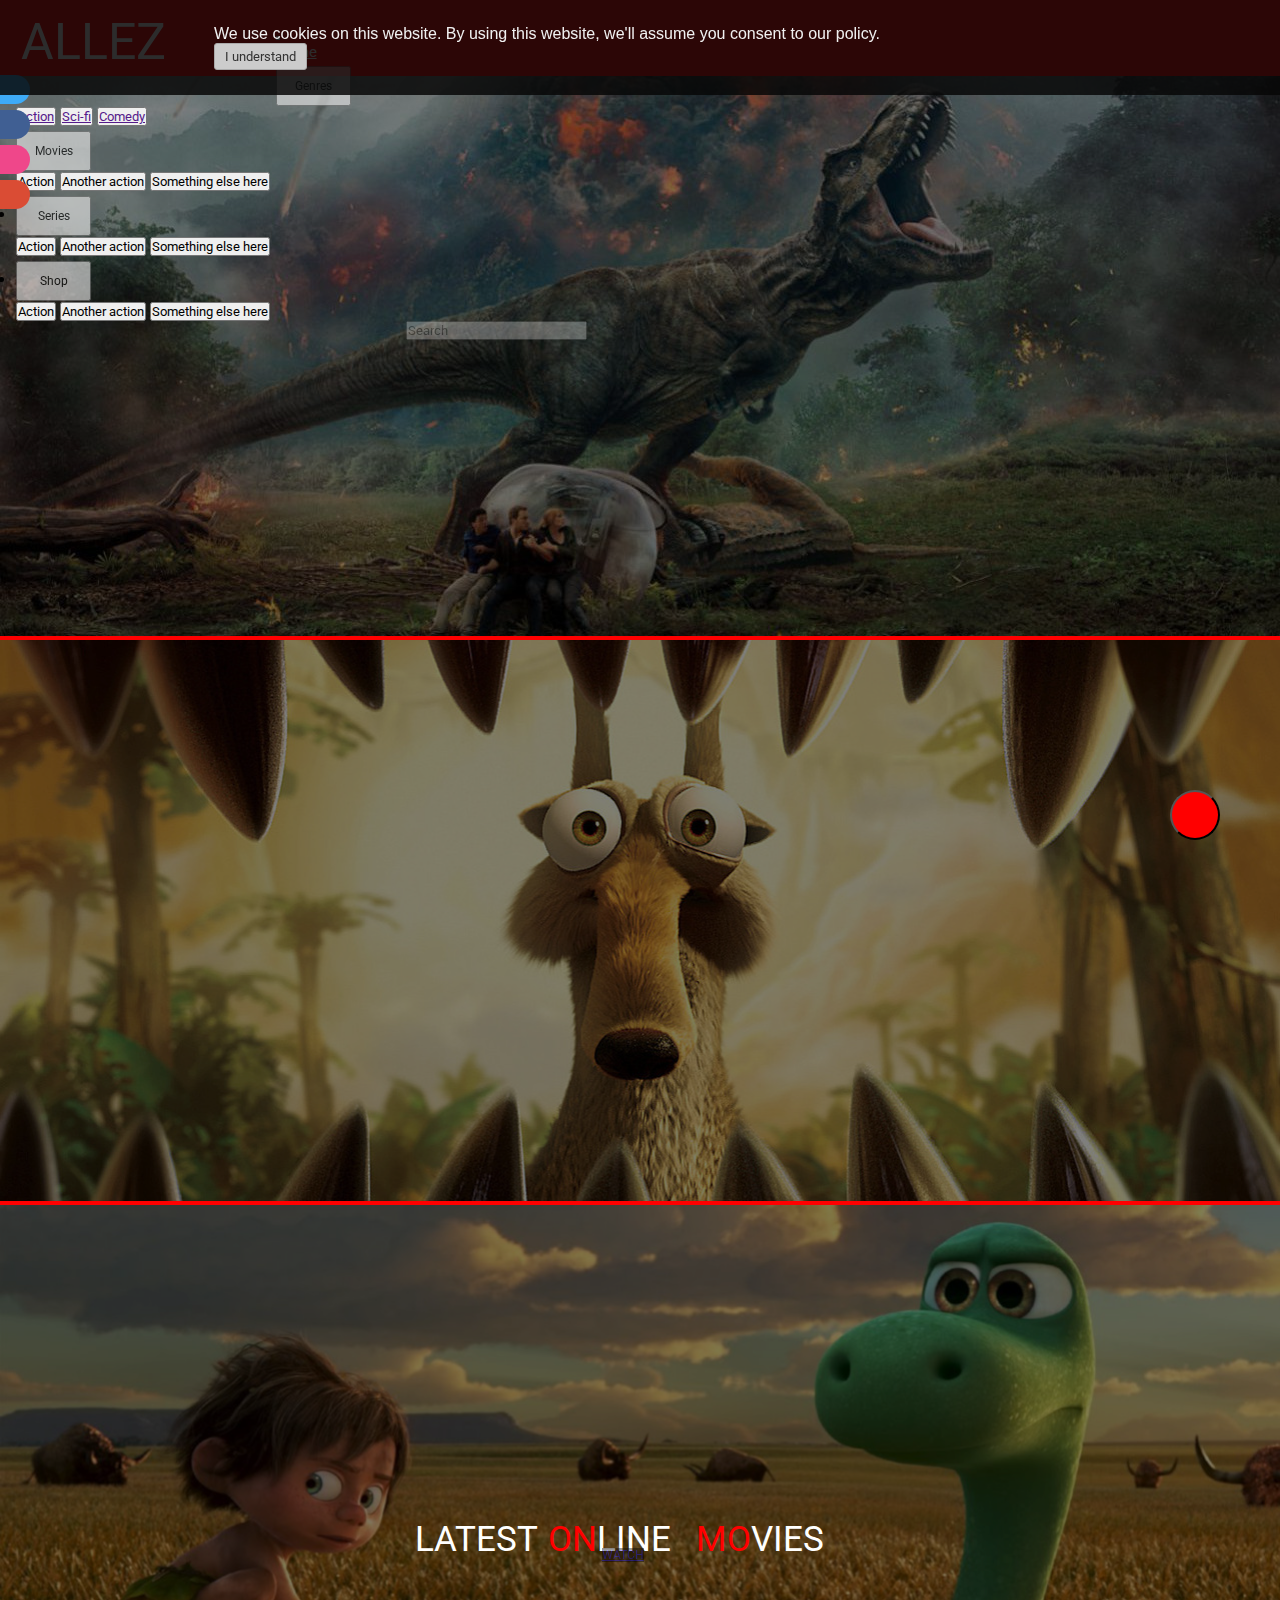
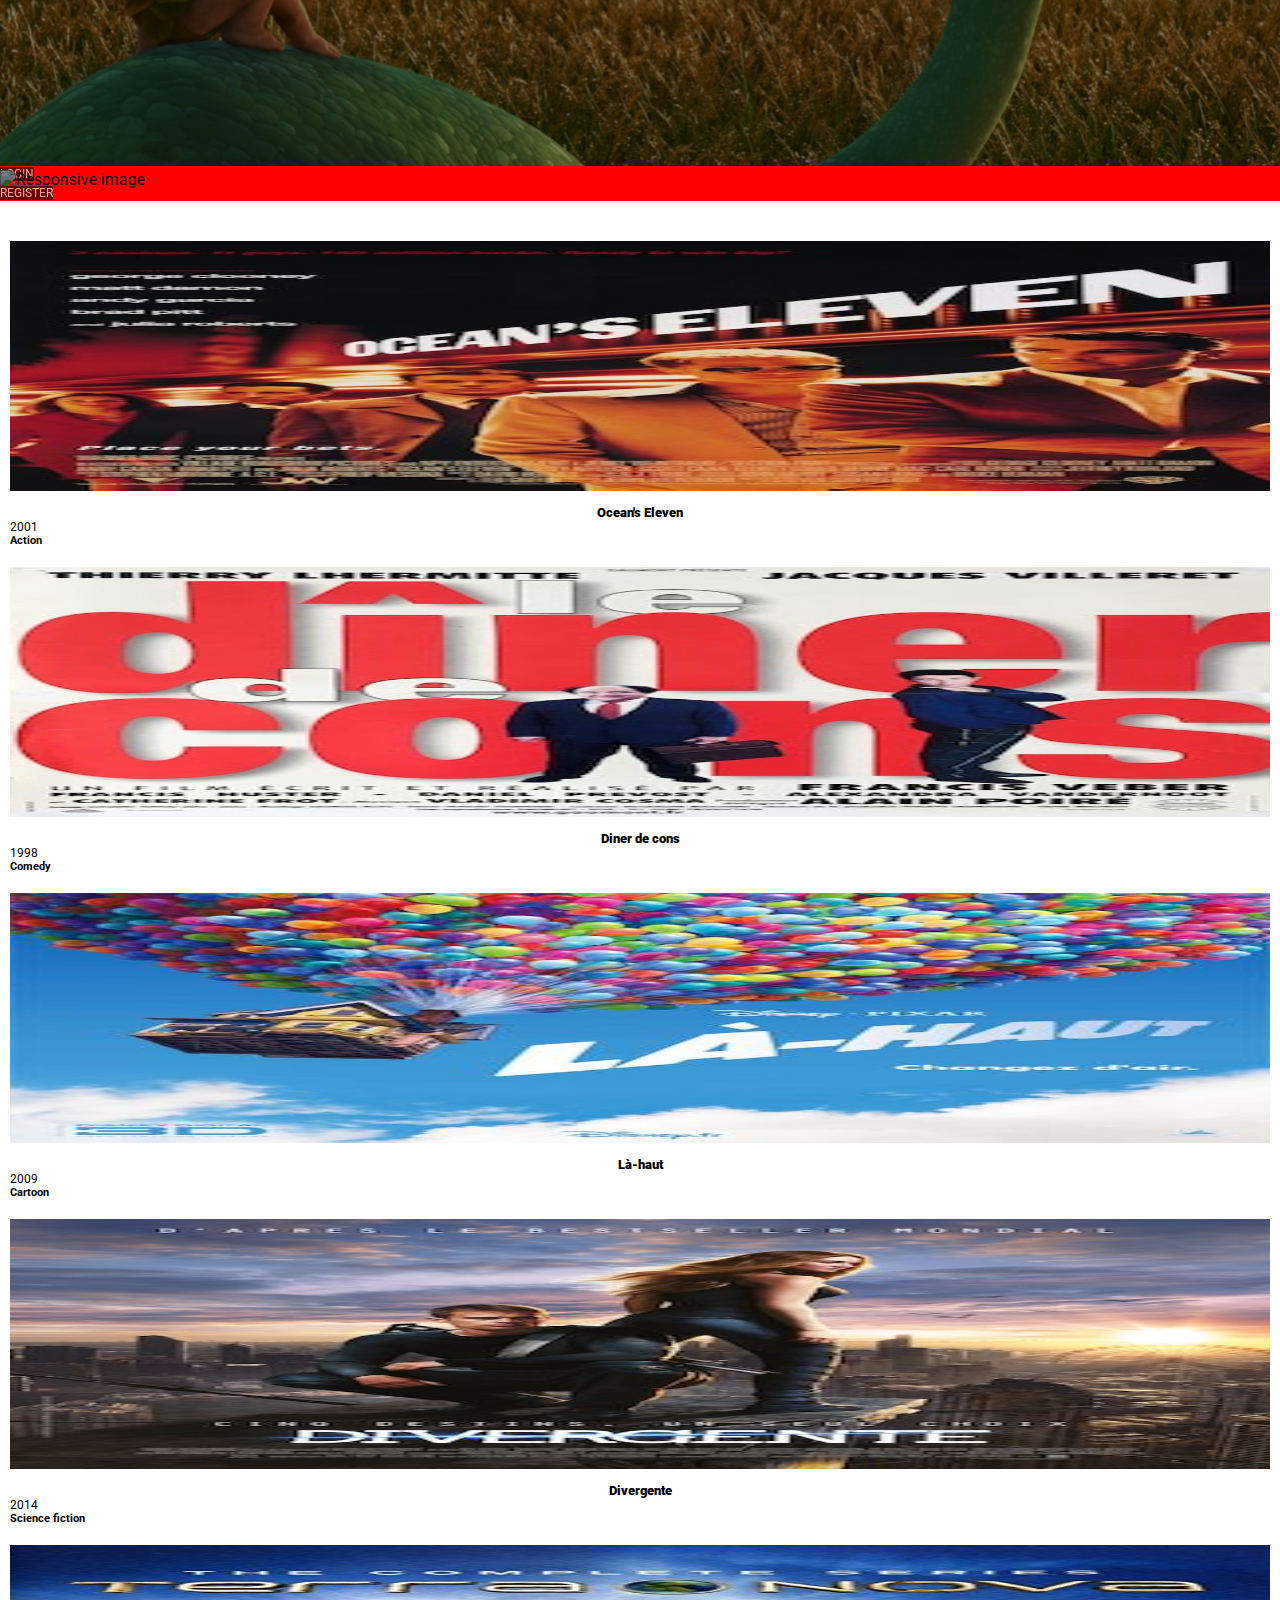
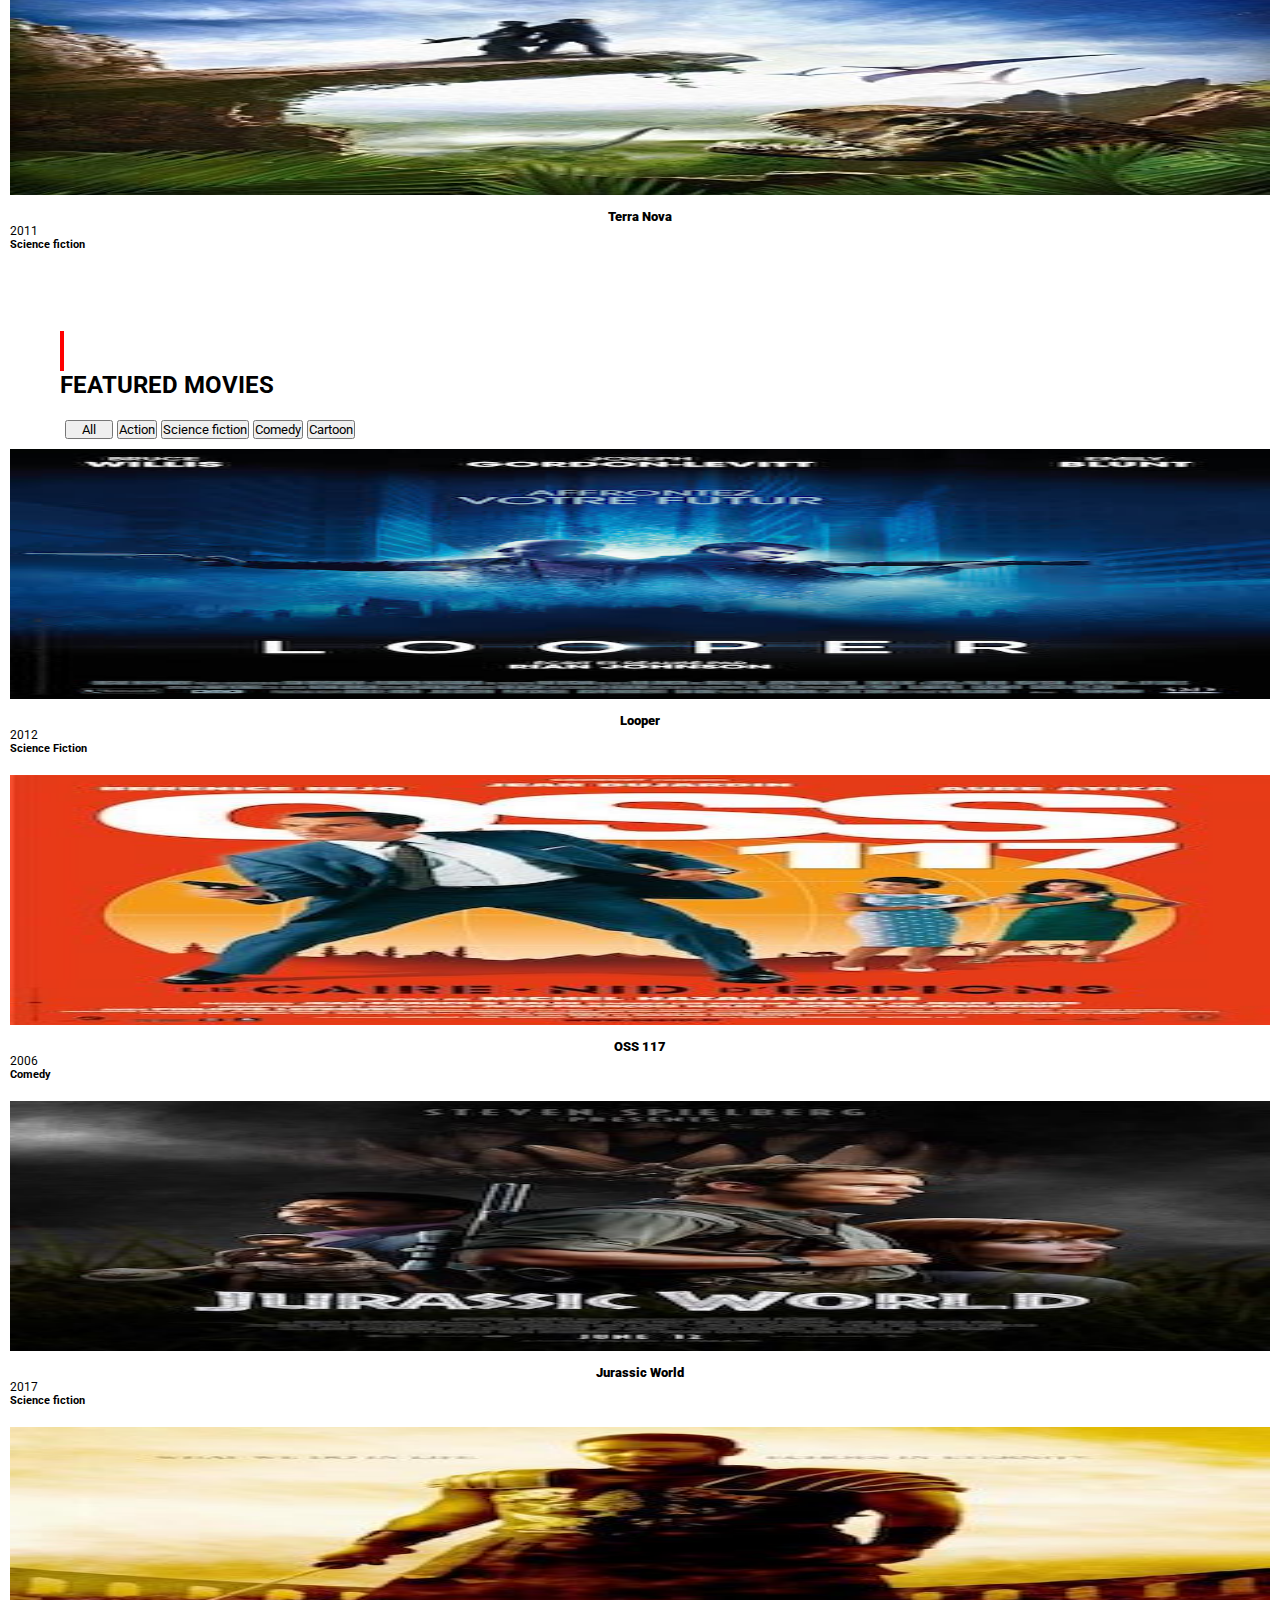
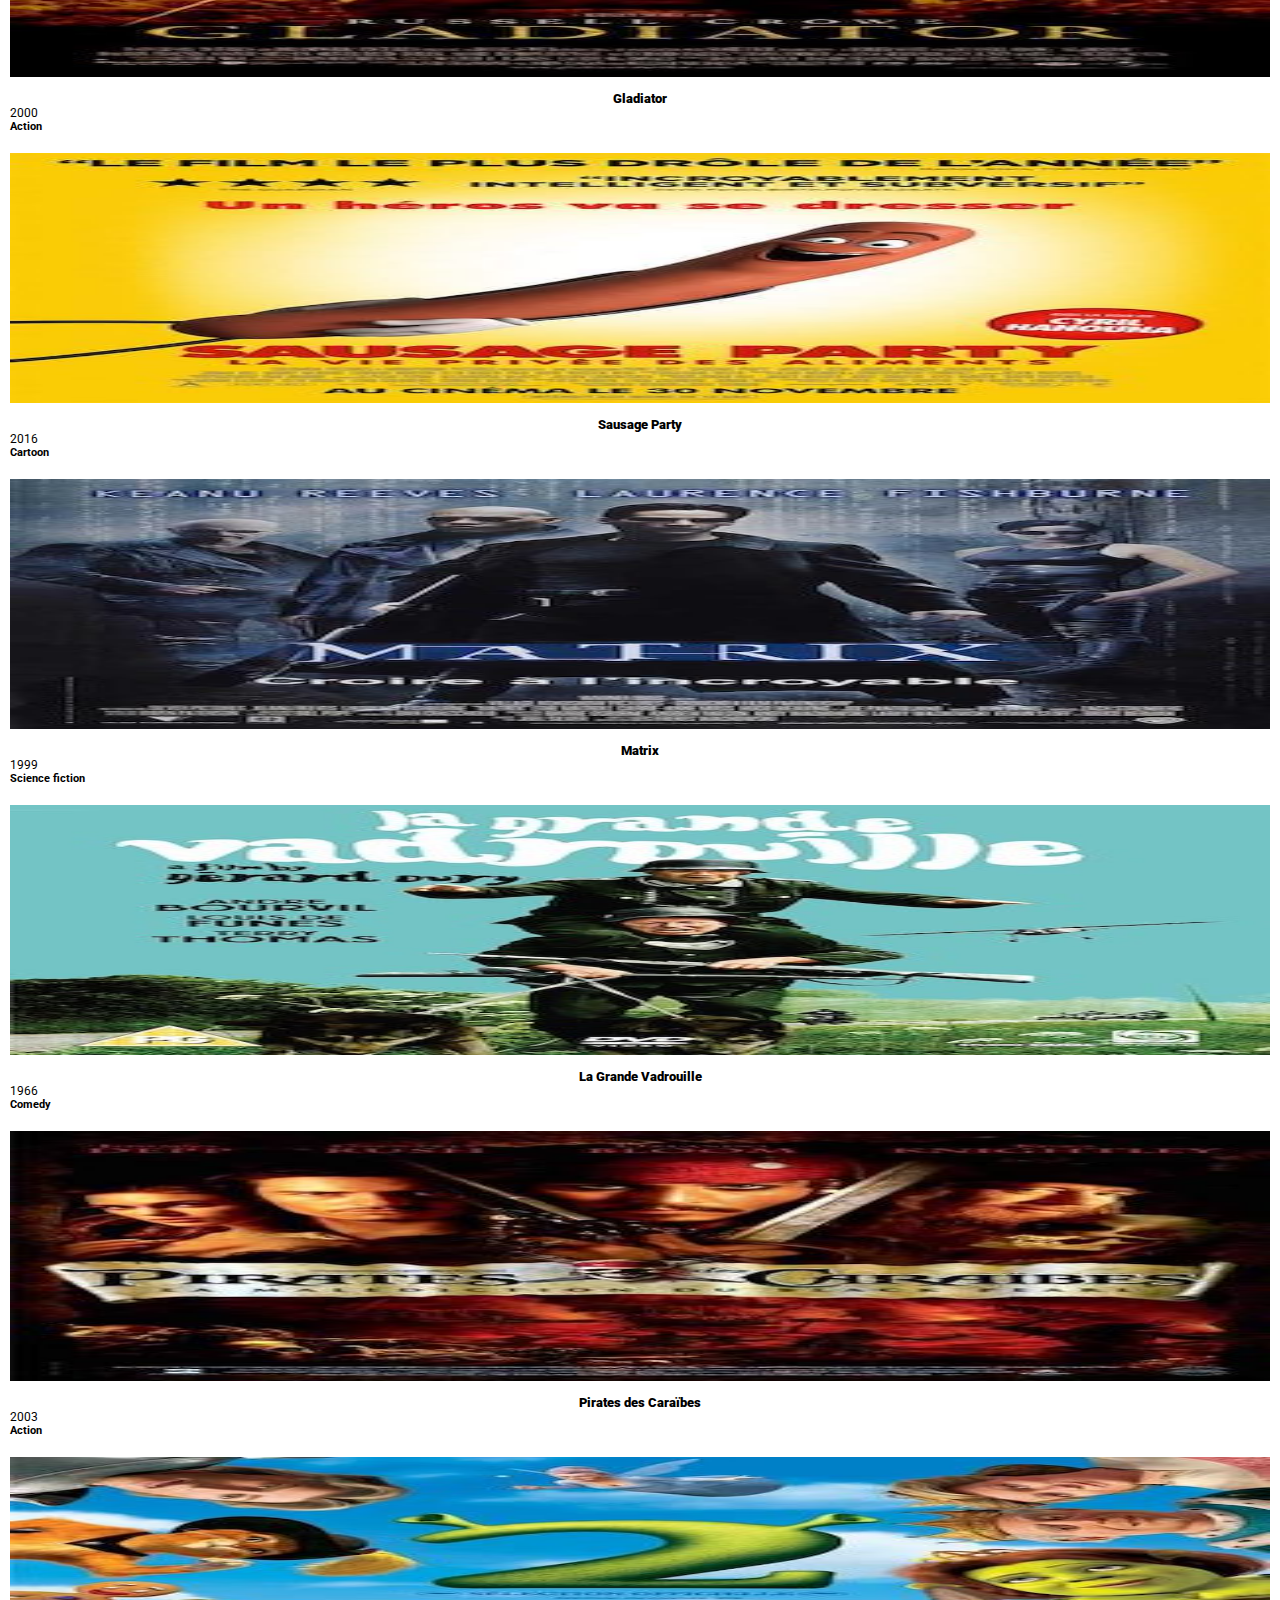
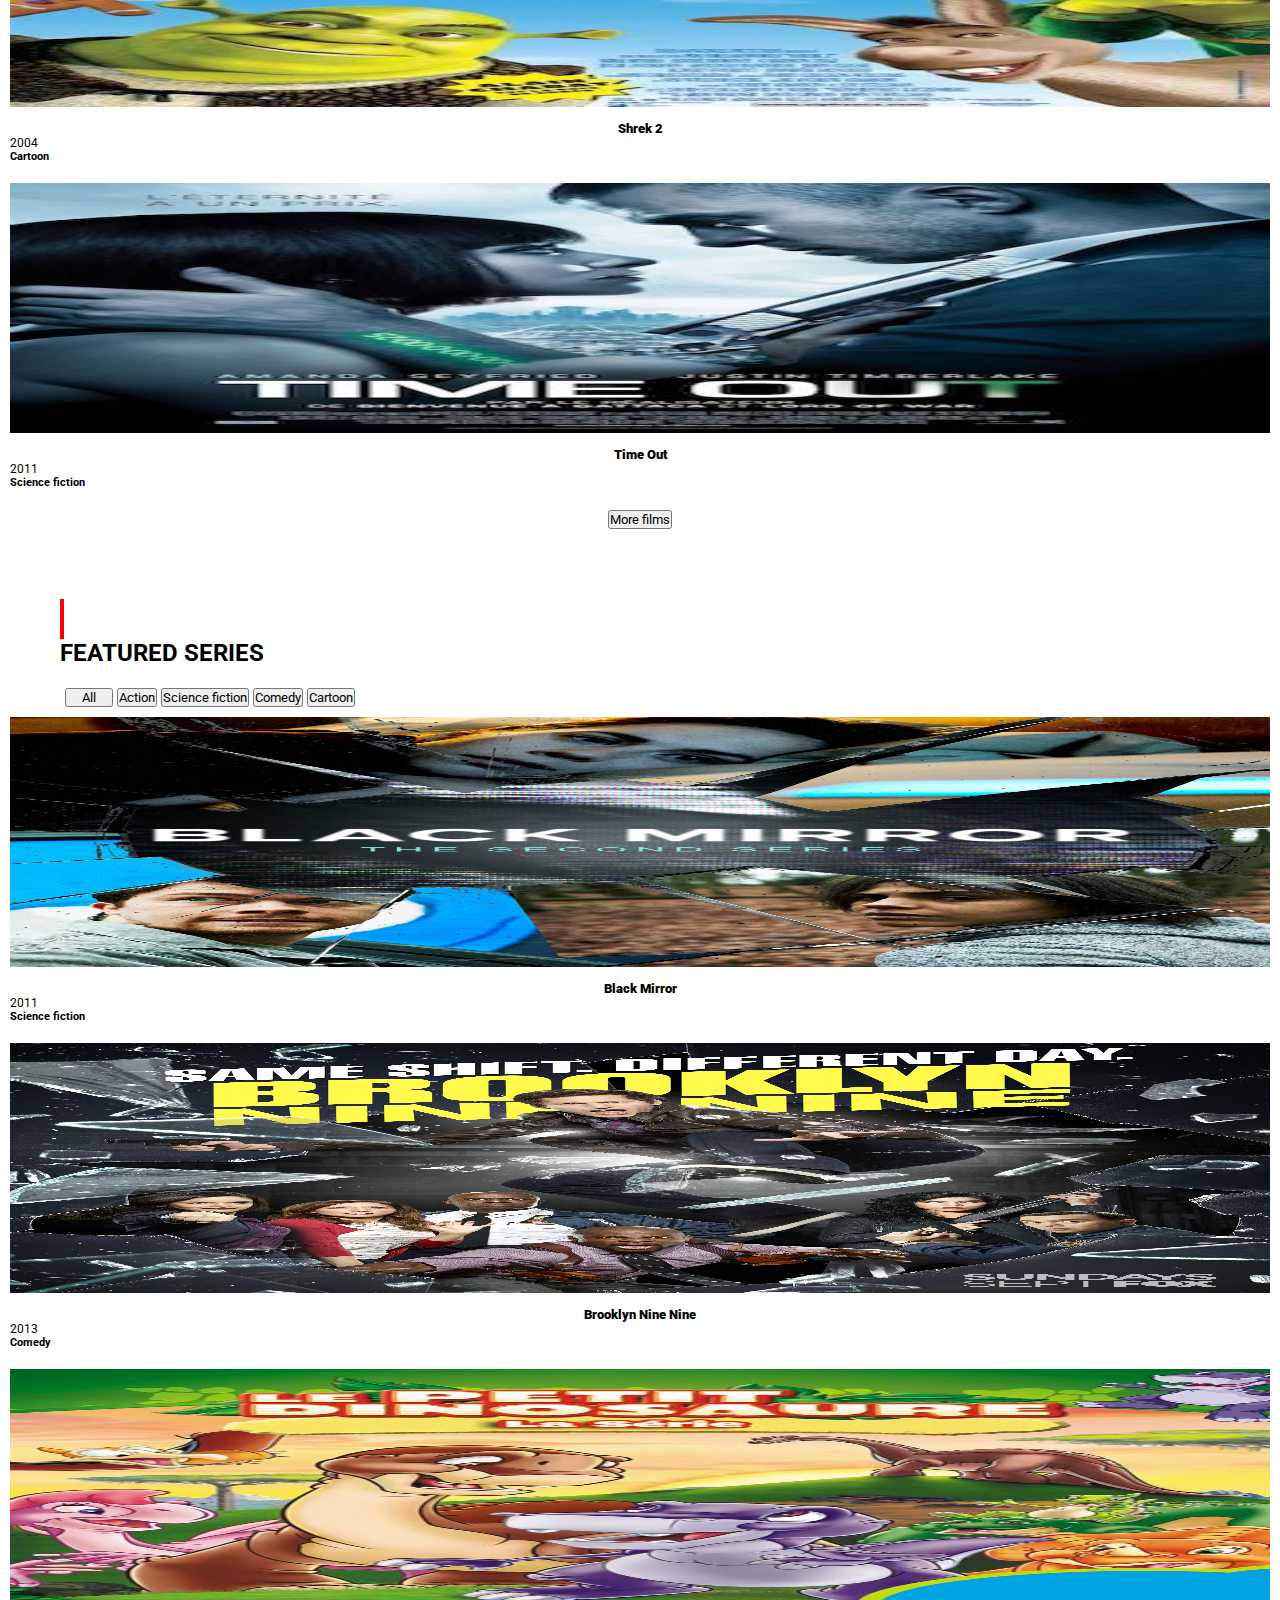
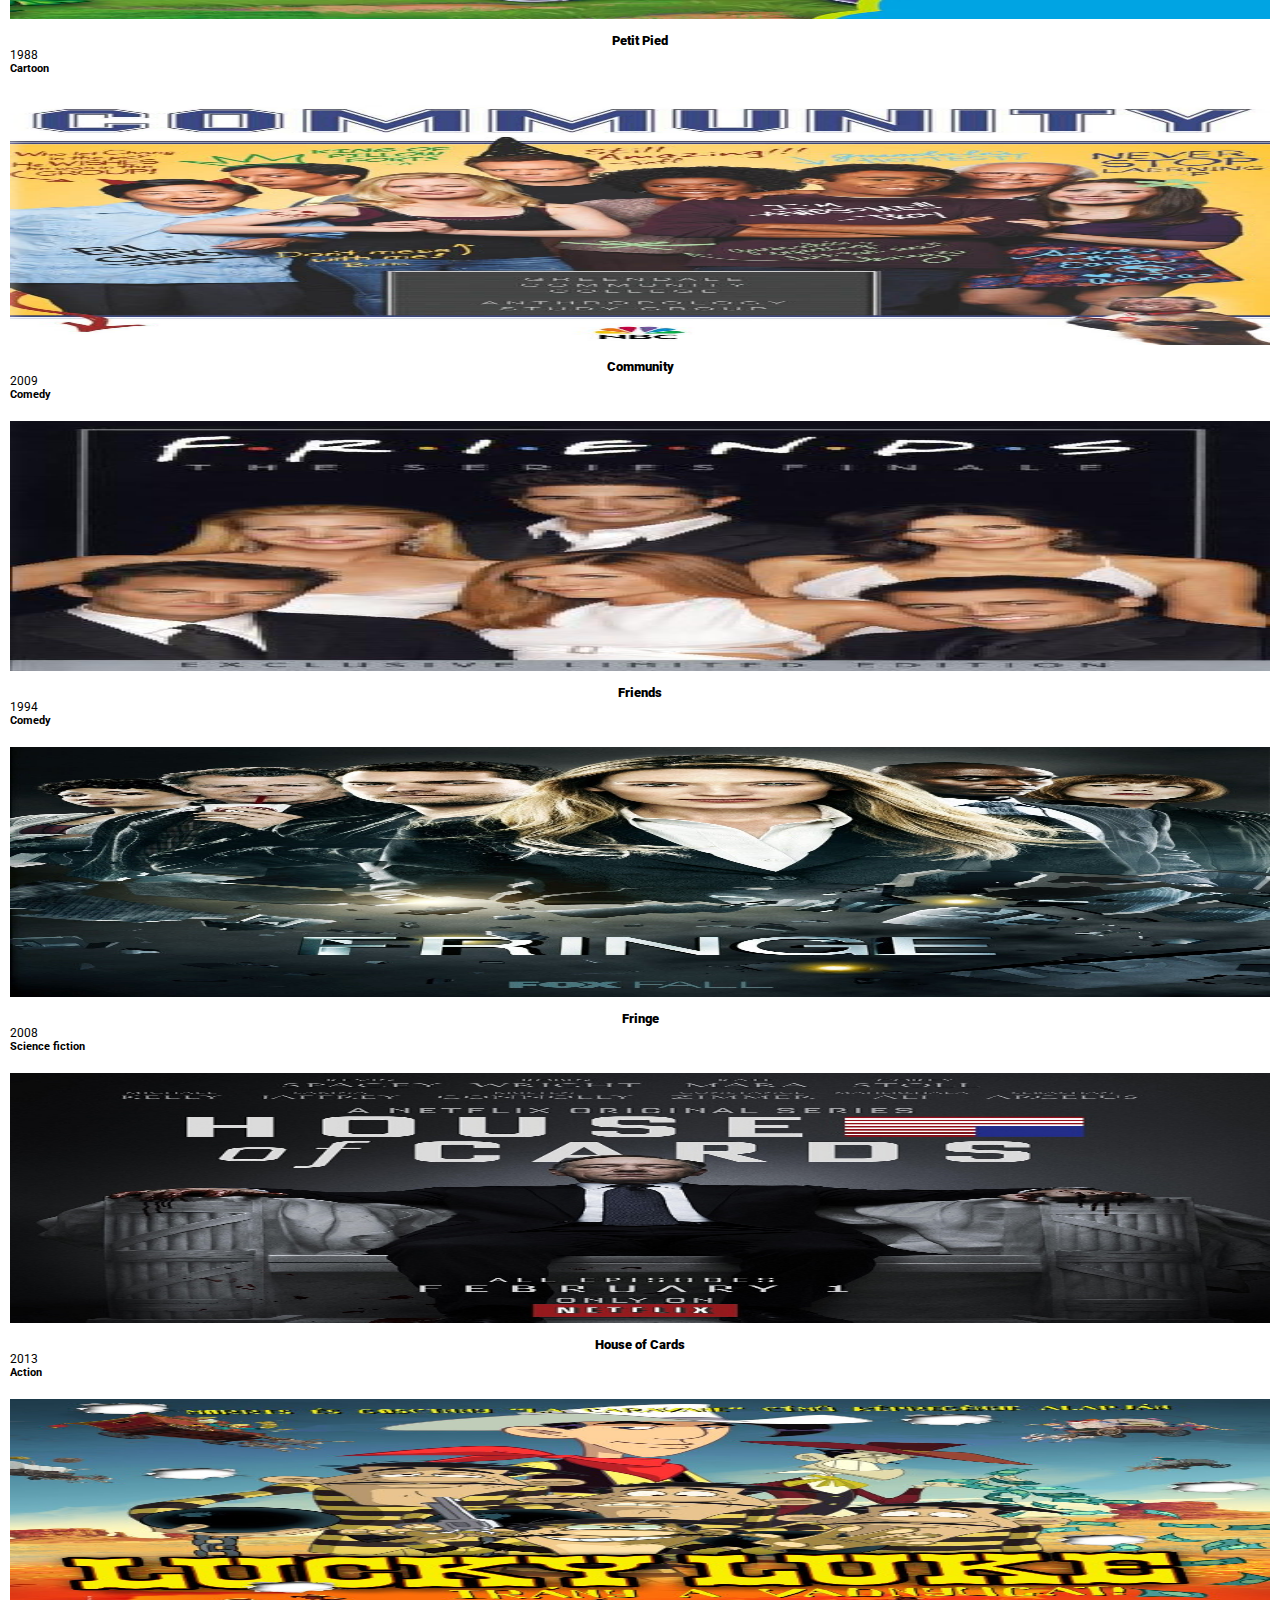
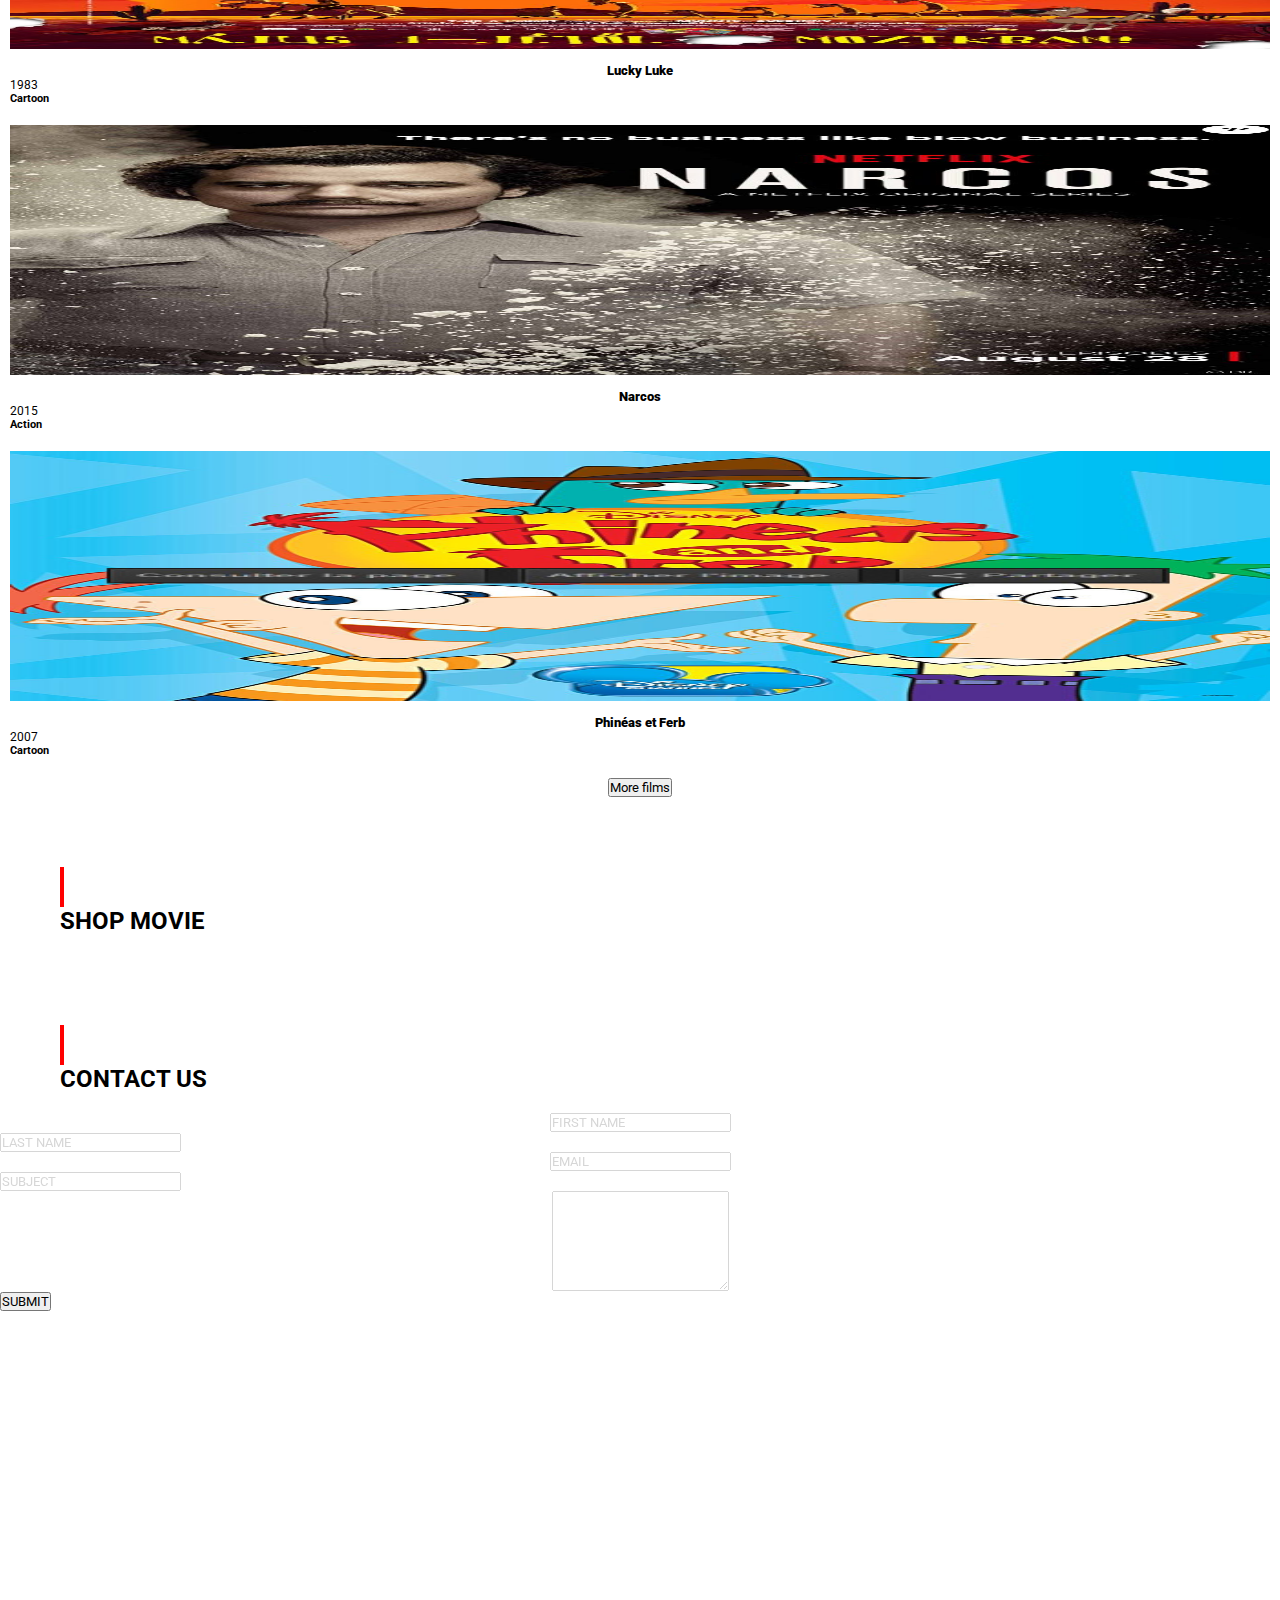
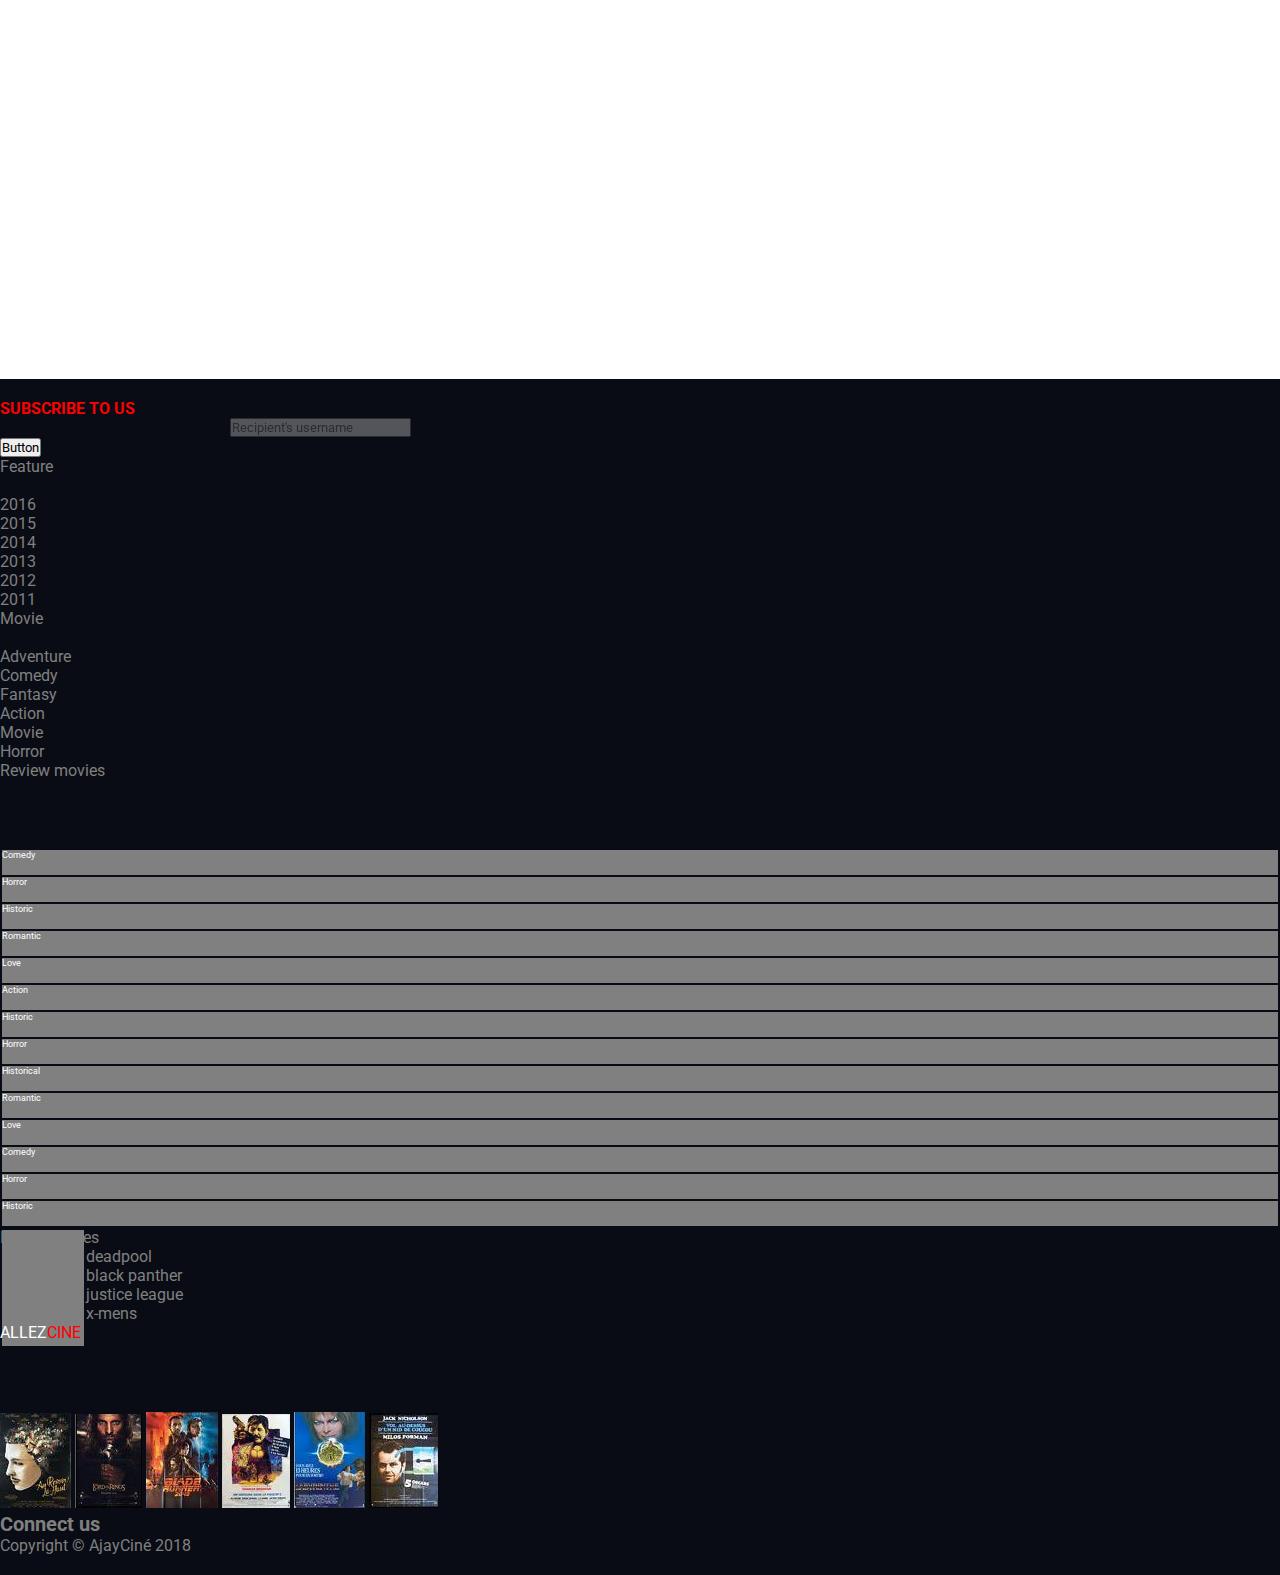
==== index.html @ b98e7644 "modal + watch trailer ajoutés mais non fonctionnelle" ====
<!DOCTYPE html>
<html>

<head>

<title>Allezcine!</title>
<meta charset="utf-8">
<meta name="viewport" content="width=device-width, initial-scale=1, shrink-to-fit=no">
<!-- Bootstrap -->

<link rel="stylesheet" href="https://stackpath.bootstrapcdn.com/bootstrap/4.1.1/css/bootstrap.min.css" integrity="sha384-WskhaSGFgHYWDcbwN70/dfYBj47jz9qbsMId/iRN3ewGhXQFZCSftd1LZCfmhktB" crossorigin="anonymous">
<link rel="stylesheet" href="style.css">
<link href="https://fonts.googleapis.com/css?family=Roboto:700" rel="stylesheet">
<!--<link rel="stylesheet" href="https://use.fontawesome.com/releases/v5.1.0/css/all.css" integrity="sha384-lKuwvrZot6UHsBSfcMvOkWwlCMgc0TaWr+30HWe3a4ltaBwTZhyTEggF5tJv8tbt" crossorigin="anonymous">-->


<body>

    <div id="cookieID" class="cookie-banner">
        <div class="cookie-container">
            <p>We use cookies on this website. By using this website, we'll assume you consent to our policy.</p>
            <button type="button" class="btn cookie-button" onclick="okCookie()">I understand</button>
        </div>
    </div>

    <header class="jumbotron">

        <div id="carouselExampleIndicators" class="carousel slide" data-ride="carousel">
             <ol class="carousel-indicators">
                 <li data-target="#carouselExampleIndicators" data-slide-to="0" class="active"></li>
                 <li data-target="#carouselExampleIndicators" data-slide-to="1"></li>
                 <li data-target="#carouselExampleIndicators" data-slide-to="2"></li>
                 <li data-target="#carouselExampleIndicators" data-slide-to="3"></li>
             </ol>
         <div class="carousel-inner">
         <div class="carousel-item active">
             <img class="imgvh" alt="Responsive image" src="./assets/jurassic2.jpg" class="img-fluid" alt="Responsive image">
         </div>
         <div class="carousel-item">
             <img class="imgvh" alt="Responsive image" src="./assets/lagedeglace2.jpg" class="img-fluid" alt="Responsive image">
         </div>
         <div class="carousel-item">
             <img class="imgvh" alt="Responsive image" src="./assets/arlo2.jpg" class="img-fluid" alt="Responsive image">
         </div>
         <div class="carousel-item">
                 <img class="imgvh" alt="Responsive image" src="./assets/avengerS1.jpg" class="img-fluid" alt="Responsive image">
         </div>
     </div>
 </div>
   
             </div>
             </div>
         </div>

         <div id="menu">
                 <p class="title">ALLEZ<span class="redtitle">CINE</span></p>     
         <nav class="navbar navbar-expand-lg navbar-light">
               
             <a class="navbar-brand"></a>
             <button class="navbar-toggler" type="button" data-toggle="collapse" data-target="#navbarTogglerDemo02" aria-controls="navbarTogglerDemo02" aria-expanded="false" aria-label="Toggle navigation">
               <span class="navbar-toggler-icon"></span>
             </button>
              <div class="collapse navbar-collapse" id="navbarTogglerDemo02">
               <ul class="navbar-nav mr-auto mt-2 mt-lg-0">
                     <li class="nav-item active">
                     <a class="nav-link" href="#">Home</a>
                     </li>
                     <li class="nav-item">
                             <div class="dropdown">
                                     <button class="btn2 btn-secondary dropdown-toggle" type="button" id="dropdownMenu2" data-toggle="dropdown" aria-haspopup="true" aria-expanded="false">
                                     Genres
                                     </button>
                                   <div class="dropdown-menu" aria-labelledby="dropdownMenu2" alt="Responsive">
                                     <button class="dropdown-item" type="button"><a href="">Action</a></button>
                                     <button class="dropdown-item" type="button"><a href="">Sci-fi</a></button>
                                     <button class="dropdown-item" type="button"><a href="">Comedy</a></button>
                                   </div>
                     </li>
                     <li class="nav-item">
                             <div class="dropdown">
                                     <button class="btn2 btn-secondary dropdown-toggle" type="button" id="dropdownMenu2" data-toggle="dropdown" aria-haspopup="true" aria-expanded="false">
                                     Movies
                                     </button>
                                   <div class="dropdown-menu" aria-labelledby="dropdownMenu2" alt="Responsive">
                                     <button class="dropdown-item" type="button">Action</button>
                                     <button class="dropdown-item" type="button">Another action</button>
                                     <button class="dropdown-item" type="button">Something else here</button>
                                   </div>
                     </li>
                     <li class="nav-item">
                             <div class="dropdown">
                                     <button class="btn2 btn-secondary dropdown-toggle" type="button" id="dropdownMenu2" data-toggle="dropdown" aria-haspopup="true" aria-expanded="false">
                                     Series
                                     </button>
                                   <div class="dropdown-menu" aria-labelledby="dropdownMenu2" alt="Responsive">
                                     <button class="dropdown-item" type="button">Action</button>
                                     <button class="dropdown-item" type="button">Another action</button>
                                     <button class="dropdown-item" type="button">Something else here</button>
                                   </div>
                     </li>
                     <li class="nav-item">
                             
                             <div class="dropdown">
                                     <button class="btn2 btn-secondary dropdown-toggle" type="button" id="dropdownMenu2" data-toggle="dropdown" aria-haspopup="true" aria-expanded="false">
                                     Shop
                                     </button>
                                   <div class="dropdown-menu" aria-labelledby="dropdownMenu2" alt="Responsive">
                                     <button class="dropdown-item" type="button">Action</button>
                                     <button class="dropdown-item" type="button">Another action</button>
                                     <button class="dropdown-item" type="button">Something else here</button>
                                   </div>
                     </li>            
              </ul>
               <form class="form-inline my-2 my-lg-0">
                 <input class="form-control mr-xs-2"  type="search" placeholder="Search">
                 
               </form>

             </div>
 
         </nav>
     </div>

     <dl class="row row1">    
        <dt class="col-xs-12"><p class="subtitle">LATEST<span class="redsubtitle">ON</span><span class="subtitle">LINE</span><span class="redsubtitle">MO</span><span class="subtitle">VIES</span></p></dt>
    </dl>
    <button class="watchbtn"><a href="https://youtu.be/O-RgquKVTPE">WATCH</a></button> 
    <div class="d-flex flex-row row">
        <div class="col-12">
            <div class="col-1 offset-4"><button class="barebtn">LOGIN</button></div>
            <div class="offset-4 col-1 mr-6"><button class="barebtn2">REGISTER</button></div>
        </div>    
    </div>           

 </header>

    
    <section class="films">
        <div class="container">
            <div class="row">
                <div class="card col-6 col-md-4 col-lg-2 offset-lg-1">
                    <img src="assets/oceanseleven-2001-action.jpg" alt="affiche du film Ocean's Eleven">
                    <div class="card-container">
                        <h4 class="card-title"><b>Ocean's Eleven</b></h4>
                        <div class="date float-left">2001</div>
                        <div class="genre float-right">Action</div>
                    </div>
                </div>

                <div class="card col-6 col-md-4 col-lg-2">
                    <img src="assets/dinercons-1998-comedie.jpg" alt="affiche du film Diner de cons">
                    <div class="card-container">
                        <h4 class="card-title"><b>Diner de cons</b></h4>
                        <div class="date float-left">1998</div>
                        <div class="genre float-right">Comedy</div>
                    </div>
                </div>

                <div class="card col-6 col-md-4 col-lg-2">
                    <img src="assets/lahaut-2009-anime.jpg" alt="affiche du film Là-haut">
                    <div class="card-container">
                        <h4 class="card-title"><b>Là-haut</b></h4>
                        <div class="date float-left">2009</div>
                        <div class="genre float-right">Cartoon</div>
                    </div>
                </div>
                
                <div class="card col-6 col-md-4 col-lg-2">
                    <img src="assets/divergente-2014-scifi.jpg" alt="affiche du film Divergente">
                    <div class="card-container">
                        <h4 class="card-title"><b>Divergente</b></h4>
                        <div class="date float-left">2014</div>
                        <div class="genre float-right">Science fiction</div>
                    </div>
                </div>

                <div class="card col-6 col-md-4 col-lg-2 mr-lg-auto">
                    <img src="assets/serie-terranova-2011-scifi.jpg" alt="affiche de la série Terra Nova">
                    <div class="card-container">
                        <h4 class="card-title"><b>Terra Nova</b></h4>
                        <div class="date float-left">2011</div>
                        <div class="genre float-right">Science fiction</div>
                    </div>
                </div>
            </div>
        </div>
    </section>
    
    
    <section class="featured-movies">
        <div class="row">
            <div class="col-12 section-title">
                <div class="vl float-left"></div>
                <h2 class="float-left">FEATURED MOVIES</h2>
            </div>
        </div>

        <div class="alignment">
            <div class="col-10 offset-lg-1 mr-lg-auto">
                <div class="row">
                    <div id="myBtnContainer"class="btn-group" role="group" aria-label="...">
                        <button type="button" class="btn btn-danger all" onclick="genderChoice('all')" >All</button>
                        <button type="button" class="btn btn-light" onclick="genderChoice('.action')">Action</button>
                        <button type="button" class="btn btn-light" onclick="genderChoice('.scifi')">Science fiction</button>
                        <button type="button" class="btn btn-light" onclick="genderChoice('.comedy')">Comedy</button>
                        <button type="button" class="btn btn-light" onclick="genderChoice('.cartoon')">Cartoon</button>
                    </div>
                </div>
            </div>
        </div>
        
        <div class="container">
            <div class="row">
                <div class="card gdr scifi col-6 col-md-4 col-lg-2">
                    <img src="assets/Looper-2012-scifi.jpg" alt="affiche du film Looper">
                    <div class="card-container">
                        <h4 class="card-title"><b>Looper</b></h4>
                        <div class="date float-left">2012</div>
                        <div class="genre float-right">Science Fiction</div>
                    </div>
                </div>

                <div class="card gdr comedy col-6 col-md-4 col-lg-2">
                    <img src="assets/oss117-2006-comedie.jpg" alt="affiche du film OSS 117">
                    <div class="card-container">
                        <h4 class="card-title"><b>OSS 117</b></h4>
                        <div class="date float-left">2006</div>
                        <div class="genre float-right">Comedy</div>
                    </div>
                </div>
                
                <div class="card gdr scifi col-6 col-md-4 col-lg-2">
                    <img src="assets/jurassic-world-dinosaur.jpg" alt="affiche du film Jurassic World">
                    <div class="card-container">
                        <h4 class="card-title"><b>Jurassic World</b></h4>
                        <div class="date float-left">2017</div>
                        <div class="genre float-right">Science fiction</div>
                    </div>
                </div>
                
                <div class="card gdr action col-6 col-md-4 col-lg-2">
                    <img src="assets/gladiator-2000-action.jpg" alt="affiche du film Gladiator">
                    <div class="card-container">
                        <h4 class="card-title"><b>Gladiator</b></h4>
                        <div class="date float-left">2000</div>
                        <div class="genre float-right">Action</div>
                    </div>
                </div>

                <div class="card gdr cartoon col-6 col-md-4 col-lg-2">
                    <img src="assets/sausageparty-2016-anime.jpg" alt="affiche du film Sausage Party">
                    <div class="card-container">
                        <h4 class="card-title"><b>Sausage Party</b></h4>
                        <div class="date float-left">2016</div>
                        <div class="genre float-right">Cartoon</div>
                    </div>
                </div> 
     
                <div class="card gdr scifi col-6 col-md-4 col-lg-2">
                    <img src="assets/matrix-1999-scifi.jpg" alt="affiche du film Matrix">
                    <div class="card-container">
                        <h4 class="card-title"><b>Matrix</b></h4>
                        <div class="date float-left">1999</div>
                        <div class="genre float-right">Science fiction</div>
                    </div>
                </div>

                <div class="card gdr comedy col-6 col-md-4 col-lg-2">
                    <img src="assets/grandevadrouille-1966-comedie.jpg" alt="affiche du film la Grande Vadrouille">
                    <div class="card-container">
                        <h4 class="card-title"><b>La Grande Vadrouille</b></h4>
                        <div class="date float-left">1966</div>
                        <div class="genre float-right">Comedy</div>
                    </div>
                </div>

                <div class="card gdr action col-6 col-md-4 col-lg-2">
                    <img src="assets/piratescaraibes-2003-action.jpg" alt="affiche du film Pirates des Caraïbes">
                    <div class="card-container">
                        <h4 class="card-title"><b>Pirates des Caraïbes</b></h4>
                        <div class="date float-left">2003</div>
                        <div class="genre float-right">Action</div>
                    </div>
                </div>

                <div class="card gdr cartoon col-6 col-md-4 col-lg-2">
                    <img src="assets/shrek2-2004-anime.jpg" alt="affiche du film Shrek 2">
                    <div class="card-container">
                        <h4 class="card-title"><b>Shrek 2</b></h4>
                        <div class="date float-left">2004</div>
                        <div class="genre float-right">Cartoon</div>
                    </div>
                </div>
                
                <div class="card gdr scifi col-6 col-md-4 col-lg-2">
                    <img src="assets/timeout-2011-scifi.jpg" alt="affiche du film Time Out">
                    <div class="card-container">
                        <h4 class="card-title"><b>Time Out</b></h4>
                        <div class="date float-left">2011</div>
                        <div class="genre float-right">Science fiction</div>
                    </div>
                </div>
            </div>

            <div id="show-films-div" style="display:none">
                <div class="container">
                    <div class="row">
                        <div class="card gdr cartoon col-6 col-md-4 col-lg-2 offset-lg-1">
                            <img src="assets/Zootopie-2016-anime.jpg" alt="affiche du film Zootopie">
                            <div class="card-container">
                                <h4 class="card-title"><b>Zootopie</b></h4>
                                <div class="date float-left">2016</div>
                                <div class="genre float-right">Cartoon</div>
                            </div>
                        </div>

                        <div class="card gdr action col-6 col-md-4 col-lg-2">
                            <img src="assets/gijoe-2009-action.jpg" alt="affiche du film GI Joe">
                            <div class="card-container">
                                <h4 class="card-title"><b>GI Joe</b></h4>
                                <div class="date float-left">2009</div>
                                <div class="genre float-right">Action</div>
                            </div>
                        </div>

                        <div class="card gdr scifi col-6 col-md-4 col-lg-2">
                            <img src="assets/interstellar-2014-scifi.jpg" alt="affiche du film Interstellar">
                            <div class="card-container">
                                <h4 class="card-title"><b>Interstellar</b></h4>
                                <div class="date float-left">2014</div>
                                <div class="genre float-right">Science fiction</div>
                            </div>
                        </div>

                        <div class="card gdr comedy col-6 col-md-4 col-lg-2">
                            <img src="assets/bienvenuechtis-2008-comedie.jpg" alt="affiche du film Bienvenue chez les Ch'tis">
                            <div class="card-container">
                                <h4 class="card-title"><b>Bienvenue chez les Ch'tis</b></h4>
                                <div class="date float-left">2008</div>
                                <div class="genre float-right">Comedy</div>
                            </div>
                        </div>

                        <div class="card gdr cartoon col-6 col-md-4 col-lg-2 mr-lg-auto">
                            <img src="assets/iceage-2009-anime.jpg" alt="affiche du film Ice Age">
                            <div class="card-container">
                                <h4 class="card-title"><b>Ice Age</b></h4>
                                <div class="date float-left">2009</div>
                                <div class="genre float-right">Cartoon</div>
                            </div>
                        </div>
                    </div>
                </div>
            </div>

            <div class="more-films">
                <button id="moreFilmsButton" type="button" class="btn btn-danger" onclick="showFilms()">More films</button>
            </div>
        </div>
    </section>
    
    <section class="featured-series">
        <div class="row">
            <div class="col-12 section-title">
                <div class="vl float-left"></div>
                <h2 class="float-left">FEATURED SERIES</h2>
            </div>
        </div>

        <div class="alignment">
            <div class="col-10 offset-lg-1 mr-lg-auto">
                <div class="row">
                    <div class="btn-group" role="group" aria-label="...">
                        <button type="button" class="btn btn-danger all">All</button>
                        <button type="button" class="btn btn-light">Action</button>
                        <button type="button" class="btn btn-light">Science fiction</button>
                        <button type="button" class="btn btn-light">Comedy</button>
                        <button type="button" class="btn btn-light">Cartoon</button>
                    </div>
                </div>
            </div>
        </div>
            
        <div class="container">
            <div class="row">
                <div class="card col-6 col-md-4 col-lg-2 offset-lg-1">
                    <img src="assets/serie-blackmirror-2011-scifi.jpg" alt="affiche de la série Black Mirror">
                    <div class="card-container">
                        <h4 class="card-title"><b>Black Mirror</b></h4>
                        <div class="date float-left">2011</div>
                        <div class="genre float-right">Science fiction</div>
                    </div>
                </div>
                    
                <div class="card col-6 col-md-4 col-lg-2">
                    <img src="assets/serie-brooklyn99-2013-comedie.jpg" alt="affiche de la série Brooklyn Nine Nine">
                    <div class="card-container">
                        <h4 class="card-title"><b>Brooklyn Nine Nine</b></h4>
                        <div class="date float-left">2013</div>
                        <div class="genre float-right">Comedy</div>
                    </div>
                </div>
                
                <div class="card col-6 col-md-4 col-lg-2">
                    <img src="assets/serie-petitpied-1988-anime.jpg" alt="affiche de la série Petit Pied">
                    <div class="card-container">
                        <h4 class="card-title"><b>Petit Pied</b></h4>
                        <div class="date float-left">1988</div>
                        <div class="genre float-right">Cartoon</div>
                    </div>
                </div>
                
                <div class="card col-6 col-md-4 col-lg-2">
                    <img src="assets/serie-community-2009-comedie.jpg" alt="affiche de la série Community">
                    <div class="card-container">
                        <h4 class="card-title"><b>Community</b></h4>
                        <div class="date float-left">2009</div>
                        <div class="genre float-right">Comedy</div>
                    </div>
                </div>
                
                <div class="card col-6 col-md-4 col-lg-2 mr-lg-auto">
                    <img src="assets/serie-friends-1994-comedie.jpg" alt="affiche de la série Friends">
                    <div class="card-container">
                        <h4 class="card-title"><b>Friends</b></h4>
                        <div class="date float-left">1994</div>
                        <div class="genre float-right">Comedy</div>
                    </div>
                </div> 
                
                <div class="card col-6 col-md-4 col-lg-2 offset-lg-1">
                    <img src="assets/serie-fringe-2008-scifi.jpg" alt="affiche de la série Fringe">
                    <div class="card-container">
                        <h4 class="card-title"><b>Fringe</b></h4>
                        <div class="date float-left">2008</div>
                        <div class="genre float-right">Science fiction</div>
                    </div>
                </div>
                
                <div class="card col-6 col-md-4 col-lg-2">
                    <img src="assets/serie-houseofcards-2013-action.jpg" alt="affiche de la série House of Cards">
                    <div class="card-container">
                        <h4 class="card-title"><b>House of Cards</b></h4>
                        <div class="date float-left">2013</div>
                        <div class="genre float-right">Action</div>
                    </div>
                </div>
                
                <div class="card col-6 col-md-4 col-lg-2">
                    <img src="assets/serie-luckyluke-1983-anime.jpg" alt="affiche de la série Lucky Luke">
                    <div class="card-container">
                        <h4 class="card-title"><b>Lucky Luke</b></h4>
                        <div class="date float-left">1983</div>
                        <div class="genre float-right">Cartoon</div>
                    </div>
                </div>
                
                <div class="card col-6 col-md-4 col-lg-2">
                    <img src="assets/serie-narcos-2015-action.jpg" alt="affiche de la série Narcos">
                    <div class="card-container">
                        <h4 class="card-title"><b>Narcos</b></h4>
                        <div class="date float-left">2015</div>
                        <div class="genre float-right">Action</div>
                    </div>
                </div>
                
                <div class="card col-6 col-md-4 col-lg-2 mr-lg-auto">
                    <img src="assets/serie-phineasetferb-2007-anime.jpg" alt="affiche de la série Phinéas et Ferb">
                    <div class="card-container">
                        <h4 class="card-title"><b>Phinéas et Ferb</b></h4>
                        <div class="date float-left">2007</div>
                        <div class="genre float-right">Cartoon</div>
                    </div>
                </div>
            </div>
        </div>

        <div id="show-series-div" style="display:none">
            <div class="container">
                <div class="row">
                    <div class="card col-6 col-md-4 col-lg-2 offset-lg-1">
                        <img src="assets/serie-pokemon-1997-anime.jpg" alt="affiche de la série Pokémon">
                        <div class="card-container">
                            <h4 class="card-title"><b>Pokémon</b></h4>
                            <div class="date float-left">1997</div>
                            <div class="genre float-right">Cartoon</div>
                        </div>
                    </div>
                        
                    <div class="card col-6 col-md-4 col-lg-2">
                        <img src="assets/serie-walkingdead-2010-scifi.jpg" alt="affiche de la série Walking Dead">
                        <div class="card-container">
                            <h4 class="card-title"><b>Walking Dead</b></h4>
                            <div class="date float-left">2010</div>
                            <div class="genre float-right">Science fiction</div>
                        </div>
                    </div>
                            
                    <div class="card col-6 col-md-4 col-lg-2">
                        <img src="assets/serie-vikings-2013-action.jpg" alt="affiche de la série Vikings">
                        <div class="card-container">
                            <h4 class="card-title"><b>Vikings</b></h4>
                            <div class="date float-left">2013</div>
                            <div class="genre float-right">Action</div>
                        </div>
                    </div>
                    
                    <div class="card col-6 col-md-4 col-lg-2">
                        <img src="assets/serie-howimet-2005-comedie.jpg" alt="affiche de la série How I met your Mother">
                        <div class="card-container">
                            <h4 class="card-title"><b>How I Met Your Mother</b></h4>
                            <div class="date float-left">2005</div>
                            <div class="genre float-right">Comedy</div>
                        </div>
                    </div>
                    
                    <div class="card col-6 col-md-4 col-lg-2 mr-lg-auto">
                        <img src="assets/serie-xfiles-1993-scifi.jpg" alt="affiche de la série X Files">
                        <div class="card-container">
                            <h4 class="card-title"><b>X Files</b></h4>
                            <div class="date float-left">1993</div>
                            <div class="genre float-right">Science fiction</div>
                        </div>
                    </div> 
                </div>
            </div>
        </div>

        <div class="more-films">
            <button id="moreSeriesButton"type="button" class="btn btn-danger" onclick="showSeries()">More films</button>
        </div>
    </section>

    <section class="shop-movie">
        <div class="row">
            <div class="col-12 section-title">
                <div class="vl float-left"></div>
                <h2 class="float-left">SHOP MOVIE</h2>
            </div>
        </div>
    </section>

    
    
    
    <section class="contact-us">
        <div class="row">
            <div class="col-12 section-title">
                <div class="vl float-left"></div>
                    <h2 class="float-left">CONTACT US</h2>
                </div>
            </div>
            <div class="col-6 offset-3 mr-auto">
                <form>
                    <div class="form-row">
                        <div class="col-6">
                            <input type="text" class="form-control" placeholder="FIRST NAME">
                        </div>
                        <div class="col-6">
                            <input type="text" class="form-control ctrl" placeholder="LAST NAME">
                        </div>
                    </div>
                </form>
            
                <form>
                    <div class="form-row">
                        <div class="col-6">
                            <input type="text" class="form-control" placeholder="EMAIL">
                        </div>
                        <div class="col-6">
                            <input type="text" class="form-control ctrl"  placeholder="SUBJECT">
                        </div>
                    </div>
                </form>
                <div class="form-group form-row">
                    <div class="col-12">
                        <label for="exampleFormControlTextarea1"></label>
                        <textarea class="form-control" id="exampleFormControlTextarea1" rows="3"></textarea>
                    </div>    
                </div>
                <button type="button" class="btn btn-danger btn-submit">SUBMIT</button>
                
            </div>        
        </div>
        
        <iframe class="raw map" src="https://www.google.com/maps/embed?pb=!1m18!1m12!1m3!1d1434.442502666107!2d4.3554878213670944!3d50.845188044090264!2m3!1f0!2f0!3f0!3m2!1i1024!2i768!4f13.1!3m3!1m2!1s0x47c3c47fce0ba71d%3A0x2f634768a374d3b0!2sCantersteen+10%2C+1000+Bruxelles!5e0!3m2!1sfr!2sbe!4v1530022934350" width="400" height="300" frameborder="0" style="border:0" allowfullscreen></iframe>
    </section>
    
    <!-- SOCIAL NETWORK EXPANDABLE ICON -->
    <div id="boxTwitter">
        Twitter  <i class="fa fa-twitter"></i>
    </div>
    <div id="boxFacebook">
        Facebook  <i class="fa fa-facebook"></i>
    </div>
    <div id="boxDribbble">
        Dribbble  <i class="fa fa-dribbble"></i>
    </div>
    <div id="boxGoogle">
        Google +  <i class="fa fa-google-plus"></i>
    </div>


    <div class="modal fade modal-trailer" id="arlo" tabindex="-1" role="dialog" aria-hidden="true">
        <div class="modal-dialog modal-dialog-centered modal-lg" role="document">
            <div class="modal-content">
                <div class="modal-body">
                    <iframe width="100%" height="350" src="https://youtu.be/embed/O-RgquKVTPE" frameborder="0" allow="autoplay; encrypted-media" allowfullscreen></iframe>
                </div>  
            </div>
        </div>
    </div>

    <footer class="footer">
        <div class="container">
            <div class="subscribeform">
                <div class="raw">
                    <div class="col-12">
                        <h4 class="offset-5 subscribe">SUBSCRIBE TO US</h4>
                        <div class="offset-3 input-group mb-3 subscribebar">
                            <input type="text" class="form-control" placeholder="Recipient's username" aria-label="Recipient's username" aria-describedby="basic-addon2">
                            <div class="input-group-append">
                                <button class="btn btn-danger" type="button">Button</button>
                            </div>
                        </div>
                    </div>
                </div>
            </div> 
        </div> 
        <div class="container">
             <div class="row">
                <div class="col-lg-2">
                    
                    <ul>
                        <li>Feature</li>
                        <br>
                        <li>2016</li>
                        <li>2015</li>
                        <li>2014</li>
                        <li>2013</li>
                        <li>2012</li>
                        <li>2011</li>
                    </ul>
                </div>
                <div class="col-lg-2">
                    <ul>
                        <li>Movie</li>
                        <br>
                        <li>Adventure</li>
                        <li>Comedy</li>
                        <li>Fantasy</li>
                        <li>Action</li>
                        <li>Movie</li>
                        <li>Horror</li>
                    </ul>
                </div>
                <div class="col-sm-3">
                    <ul>Review movies</ul>
                    <section class="row">
                        <div class="col-3 tab1">Comedy</div>
                        <div class="col-2 tab1">Horror</div>
                        <div class="col-3 tab1">Historic</div>
                        <div class="col-3 tab1">Romantic</div>
                    </section>
                    <section class="lign row">
                        <div class="col-2 tab1">Love</div>
                        <div class="col-2 tab1">Action</div>
                        <div class="col-3 tab1">Historic</div>
                        <div class="col-3 tab1">Horror</div>
                    </section>
                    <section class="lign row">
                        <div class="col-3 tab1">Historical</div>
                        <div class="col-3 tab1">Romantic</div>
                        <div class="col-2 tab1">Love</div>
                        <div class="col-3 tab1">Comedy</div>
                    </section>
                    <section class="lign row">
                        <div class="col-3 tab1">Horror</div>
                        <div class="col-4 tab1">Historic</div>
                    </section> 
                </div>
                <div class="col-lg-2">
                    <dl>Latest movies</dl>
                    <dt class="row"><span class="rectangle">qsdvdds</span>deadpool</dt>
                    <dt class="row"><span class="rectangle">qsdvdds</span>black panther</dt>
                    <dt class="row"><span class="rectangle">qsdvdds</span>justice league</dt>
                    <dt class="row"><span class="rectangle">qsdvdds</span>x-mens</dt>
                </div>
                
                <div class="col-lg-3">
                    <p class="footer-title">ALLEZ<span class="footer-redtitle">CINE</span></p>
                    <section>
                        <img class="miniature" src="./assets/miniature1.jpg">
                        <img class="miniature" src="./assets/miniature2.jpg">
                        <img class="miniature" src="./assets/miniature3.jpg">
                        <img class="miniature" src="./assets/miniature4.jpg">
                        <img class="miniature" src="./assets/miniature5.jpg">
                        <img class="miniature" src="./assets/miniature6.jpg">
                    </section>
                </div>
            </div> 
        </div>
            
            <div class="row">
                <div class="col-lg-12">
                    <h1 class="connect-us offset-5 col-lg-5">Connect us</h1>
                    <ul class="social-icon offset-5 col-lg-2">
                        <a href="#" class="social"><i class="fa fa-facebook" aria-hidden="true"></i></a>
                        <a href="#" class="social"><i class="fa fa-twitter" aria-hidden="true"></i></a>
                        <a href="#" class="social"><i class="fa fa-google" aria-hidden="true"></i></a>
                        <a href="#" class="social"><i class="fa fa-dribbble" aria-hidden="true"></i></a>
                    </ul>
            </div>
            <div class="row">
                <div class="col-12">
                    <div class="copyright row text-center col-lg-3">Copyright © AjayCiné 2018</div>
                </div>
            </div>
            
        </div>	
    </footer> 
    <button class="button_return displayButtonAnimation"><i class="fa fa-arrow-up"><a></a></i></button> 
        
    
    <script src="https://use.fontawesome.com/be3ae42918.js"></script>
    <script src="https://code.jquery.com/jquery-3.3.1.slim.min.js" integrity="sha384-q8i/X+965DzO0rT7abK41JStQIAqVgRVzpbzo5smXKp4YfRvH+8abtTE1Pi6jizo" crossorigin="anonymous"></script>
    <script src="https://cdnjs.cloudflare.com/ajax/libs/popper.js/1.14.3/umd/popper.min.js" integrity="sha384-ZMP7rVo3mIykV+2+9J3UJ46jBk0WLaUAdn689aCwoqbBJiSnjAK/l8WvCWPIPm49" crossorigin="anonymous"></script>
    <script src="https://stackpath.bootstrapcdn.com/bootstrap/4.1.1/js/bootstrap.min.js" integrity="sha384-smHYKdLADwkXOn1EmN1qk/HfnUcbVRZyYmZ4qpPea6sjB/pTJ0euyQp0Mk8ck+5T" crossorigin="anonymous"></script>
    <script src="javascript/application.js"></script>
    
    </body>
</html>
---- style.css ----
.cookie-banner{
    display: block;
    background: rgba(7, 7, 7, 0.85);
    position : fixed;
    top: 0;
    left: 0;
    width: 100%;
    z-index: 10;
    padding: 10px;
}

.cookie-container{
    margin: 0 auto;
    width: 70%;
    color: #f0f0f0;
    padding: 15px;
}

.cookie-container p, .cookie-container a{
    font: 0.75em;
    font-family: Arial, Helvetica, sans-serif;
}

.cookie-container a{
    color: slategray;
}

.cookie-button{
    background: #ccc;
    color: #333;
    text-decoration: none;
    padding: 5px 10px;
    border-radius: 3px;
    display: inline-block;
    border: 1px solid #aaa;
    border-bottom: 1px solid #aaa;
}

section{
    margin-top: 70px;
}
.section-title{
    padding-left: 60px;
    padding-bottom: 20px;
}

.alignment{
    margin-left: 65px;
}

.vl{
    border-left: 4px solid red;
    height: 40px;
    position: relative;
    padding-right: 25px;
}

/* Gender choice buttons */
.all{
    padding: 0px 15px;
}


/* Interactive "more films" button */
.more-films{
    text-align: center;
    margin-top: 10px;
}

/* Cards */

.card {
    padding: 10px;
    align-items: center;
    border: 0;
}

.card img {
    width: 100%;
    height: 250px;
}

.card-img {
    width: 100%;
    height: 250px;
}

.card h4{
    font-size: 13px;
    text-align: center;
    padding-top: 10px;
}

.card-container {
    width: 100%;
}

.date{
    font-size: 12px;
}

.genre{
    font-size: 11px;
    font-weight: bold;
    padding: 0px;
}

.films{
    margin-top: 30px;
}

html {
font-size: 1rem;
}

@include media-breakpoint-up(sm) {
html {
font-size: 1.2rem;
}
}

@include media-breakpoint-up(md) {
html {
font-size: 1.4rem;
}
}

@include media-breakpoint-up(lg) {
html {
font-size: 1.6rem;
}
}

.jumbotron{
padding: 0px;
margin: 0px;
width: 100%;
max-height: 0%;
height: auto;
background-color: red;
}

/* -- CAROUSEL -- */

#carouselExampleIndicators{
position: relative;
max-width: 100%;
max-height: auto;
z-index: 1;
filter: brightness(0.5);
}

/* -- IMAGES CAROUSEL --*/

.imgvh{
width: 100%;
}

/* -- TITRE NAVBAR ET MENU DEROULANT-- */

.title{
position: relative;
font-size: 50px;
color: white;
margin-top: -10px;
margin-left: 0.1em;
float: left;
}

.redtitle{
color: red;
}

.navbar-light .navbar-nav .nav-link {
color: white;
margin:0 -0.03em;
}

.navbar-light .navbar-nav .active>.nav-link, .navbar-light .navbar-nav .nav-link.active{
color: white;
font-size: 15px;
}

.navbar-light .navbar-brand{
color: white;
}

.navbar-toggler{
position: relative;
z-index: 3;
}

.navbar-toggler-icon{
color: white;

}

#menu {
    position: absolute;
    top: 3%;
    margin-left: 1em;
    z-index: 2;
    width: 75%;
    float: right;
    margin-top: -1em;
    padding-top: 12px;
    }

/* -- BARRE DE RECHERCHE -- */

.form-control{
    margin-left: 325px;
    filter: opacity(30%);
    }
/* -- LIGNE LATEST ONLINE MOVIE --*/

.subtitle{
position: relative;
z-index: 2;
color: white;
display: inline-block;
font-size: 35px;
text-align: center;
margin:0 15px;
margin-left: -10px;
}

.redsubtitle{
position: relative;
z-index: 2;
color: red;
display: inline-block;
font-size: 35px;
text-align: center;
margin:0 10px;
}

.row1{
margin-top: -270px;
margin-left: 425px;
height: 25px;
}

.d-flex{
margin-top: 200px;
}

/* -- BOUTONS -- */

.btn2{
    position: relative;
    z-index: 2;
    margin-top: 5px;
    border-radius: -20%;
    height: 40px;
    width: 75px;
    filter: opacity(60%);
    font-size: 12px;
    }

    .btn2 .btn-secondary .active{
        position: relative;
        z-index: 2;
        margin-top: 15px;
        }

    .btn2:hover{
    background-color: red;
    }

    .barebtn{
    
    display: inline;
    background-color: black;
    color: white;
    font-size: 12px;
    filter: opacity(60%);
    border: none;
    
    }

    .barebtn:hover{
        background-color: red;
    
    }

    .barebtn2{
    
    background-color: black;
    color: white;
    font-size: 12px;
    filter: opacity(60%);
    border: none;
    }
    .barebtn2:hover{
        background-color: red;
    }

    .watchbtn{
    position: relative;
    z-index: 2;
    margin-left: 47%;
    background: black;
    color: white;
    font-size: 12px;
    filter: opacity(40%); 
    border: none;
    }

    .watchbtn:hover{
        background-color:red;
    }

    .btn-submit{
     margin-bottom: 10px; 

    }

    /* -- FORMULAIRE -- */

.form-control{

position: relative;
display: block;
margin: auto;
}

#exampleFormControlTextarea1{
    
    height: 100px;
    margin: auto;
   
}

.ctrl{
    margin: auto;
    display: inline-block;  
     
}



element.style {
}
#boxFacebook:hover, #boxTwitter:hover, #boxDribbble:hover, #boxGoogle:hover {
    left: 0;
}
#boxGoogle {
    top: 180px;
    background-color: #da4c34;
}
#boxDribbble {
    top: 145px;
    background-color: #ef478a;
}
#boxFacebook {
    top: 110px;
    background-color: #405f93;
}
#boxTwitter {
    top: 75px;
    background-color: #3eabf7;
}
#boxFacebook, #boxTwitter, #boxDribbble, #boxGoogle {
    position: fixed;
    left: -90px;
    width: 120px;
    padding: 7px;
    z-index: 3;
    border-radius: 0 50px 50px 0;
    display: -webkit-box;
    display: -ms-flexbox;
    display: flex;
    -webkit-box-pack: justify;
    -ms-flex-pack: justify;
    justify-content: space-between;
    -webkit-box-align: center;
    -ms-flex-align: center;
    align-items: center;
    color: white;
    font-size: 0.8em;
}
* {
    font-family: "Roboto", sans-serif;
    margin: 0;
    padding: 0;
}
*, ::after, ::before {
    box-sizing: border-box;
}
user agent stylesheet
div {
    display: block;
}
* {
    font-family: "Roboto", sans-serif;
    margin: 0;
    padding: 0;
}

.button_return {
    border-radius: 50%;
    position: fixed;
    bottom: 60px;
    right: 60px;
    display: flex;
    justify-content: center;
    align-items: center;
    width: 50px;
    height: 50px;
    color: white;
    background-color: red;
    z-index: 5;
    transition: opacity .5s;
}

/* -- FOOTER -- */

.footer {
    padding: 20px 0 20px 0;
    background-color: #090c14;
    color: grey;
    padding-top: -10px;
   
}

.copyright{
    display: inline;
    text-align: center;
    
    
    
}

.subscribe{
    color: red;
}

.subscribebar{
    width: 50%;
    
}

.tab1{
    background: grey;
    color: white;
    font-size: 9px;
    margin: 2px;
    height: 25px;
    
    
}

.lign{
   
    margin: 0px;
}

.rectangle{
    border: 25px solid grey;
    background-color: grey;
    margin: 2px;
    font-size: 8px;
}

.connect-us{
    font-size: 20px;
    
}

.social-icon{
font-size: 20px;

}

.footer-title{
    color: white;
}

.footer-redtitle{
    color: red;
}

.map{
    position: relative;
    margin-left: 400px;
 
}

#contactSub{
    border:none;
    background-color: #DF2620;
    padding: 8px;
    margin-right: 10px;
    color: white;
    min-width: 80px;
    margin-bottom: 10px;
}
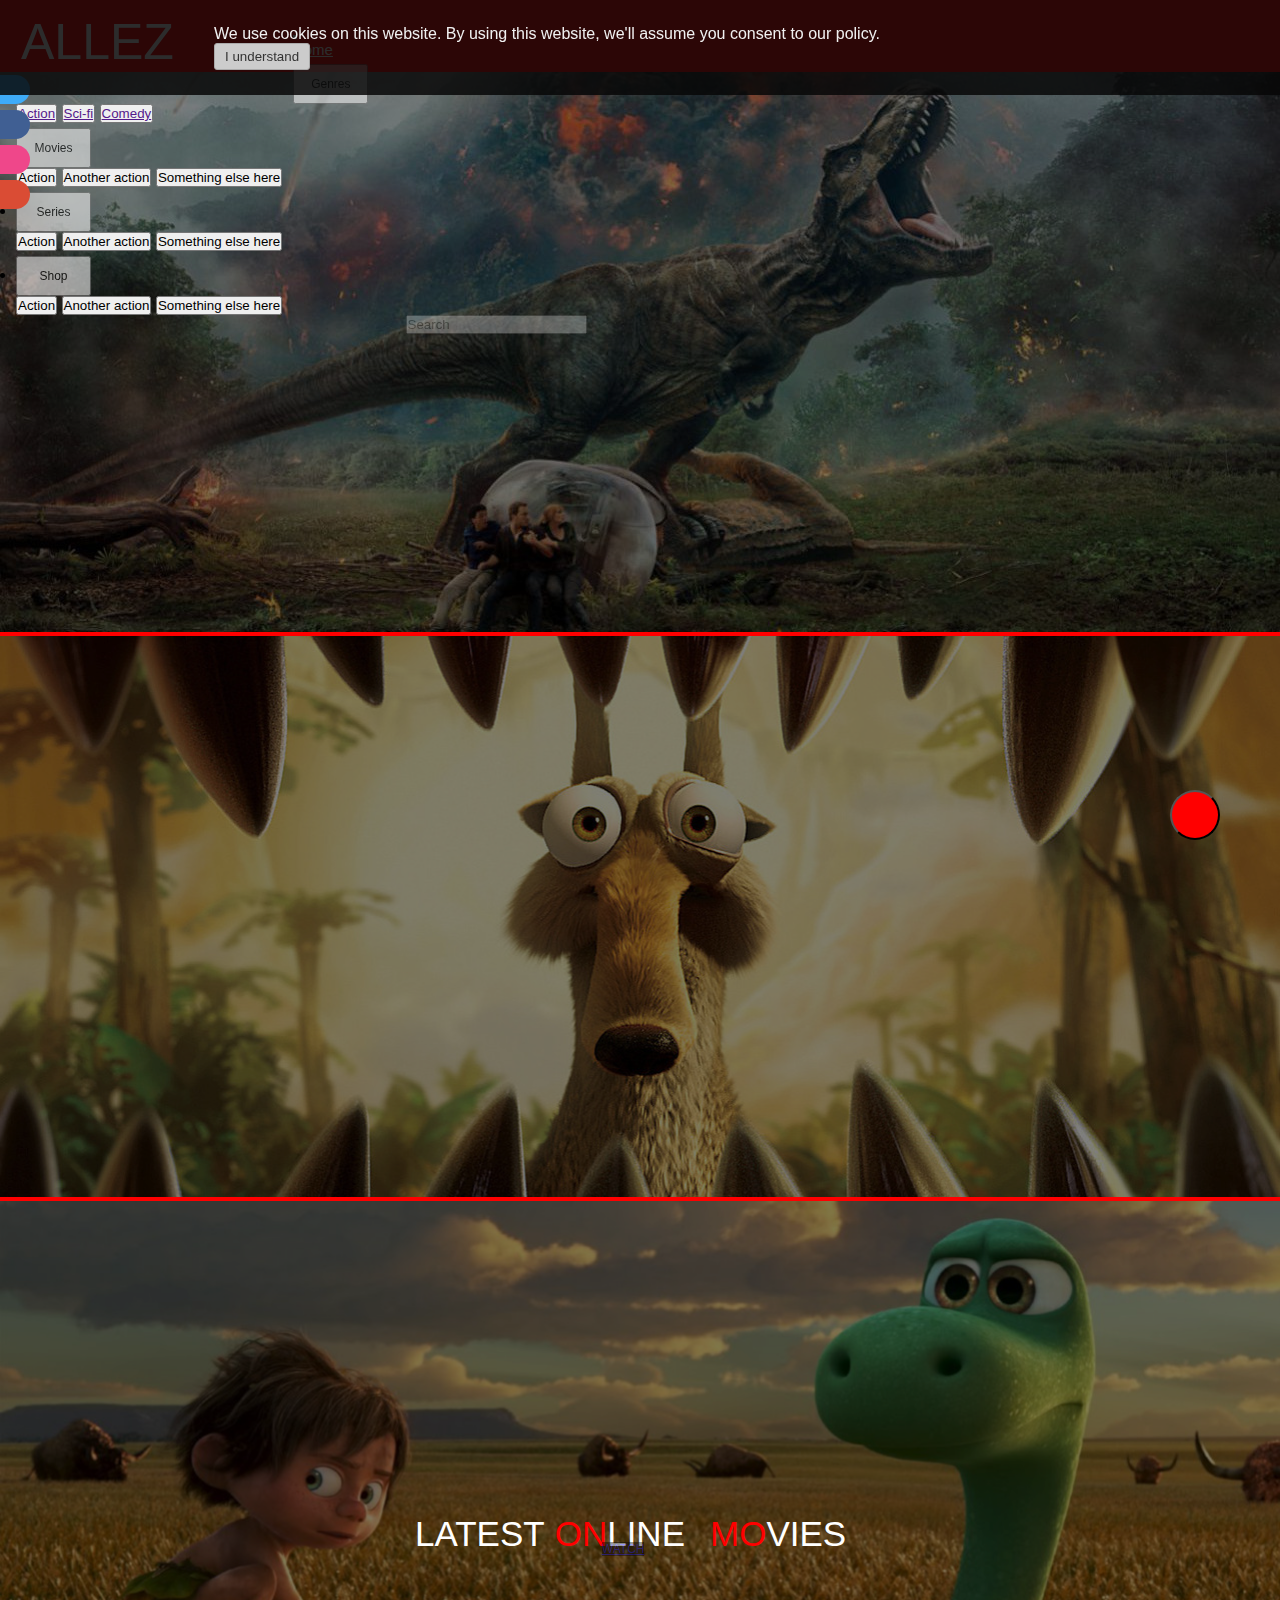
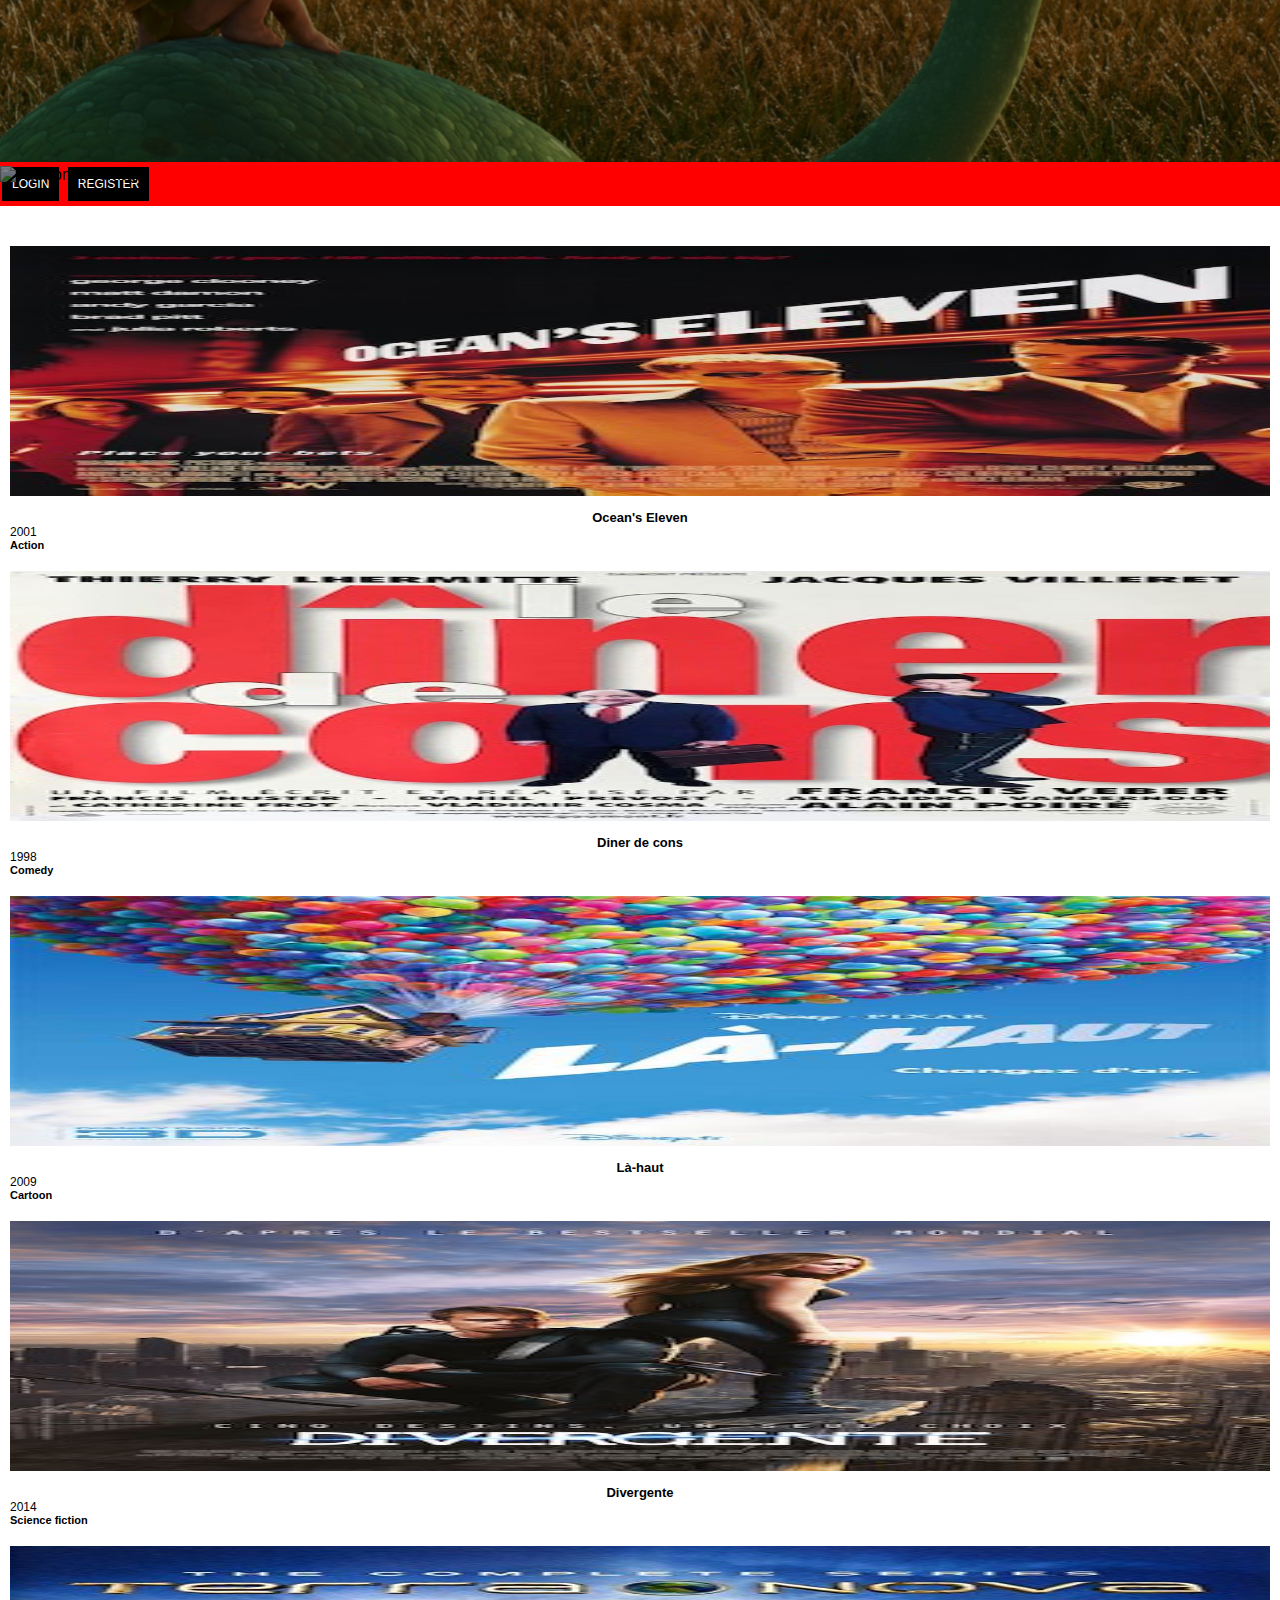
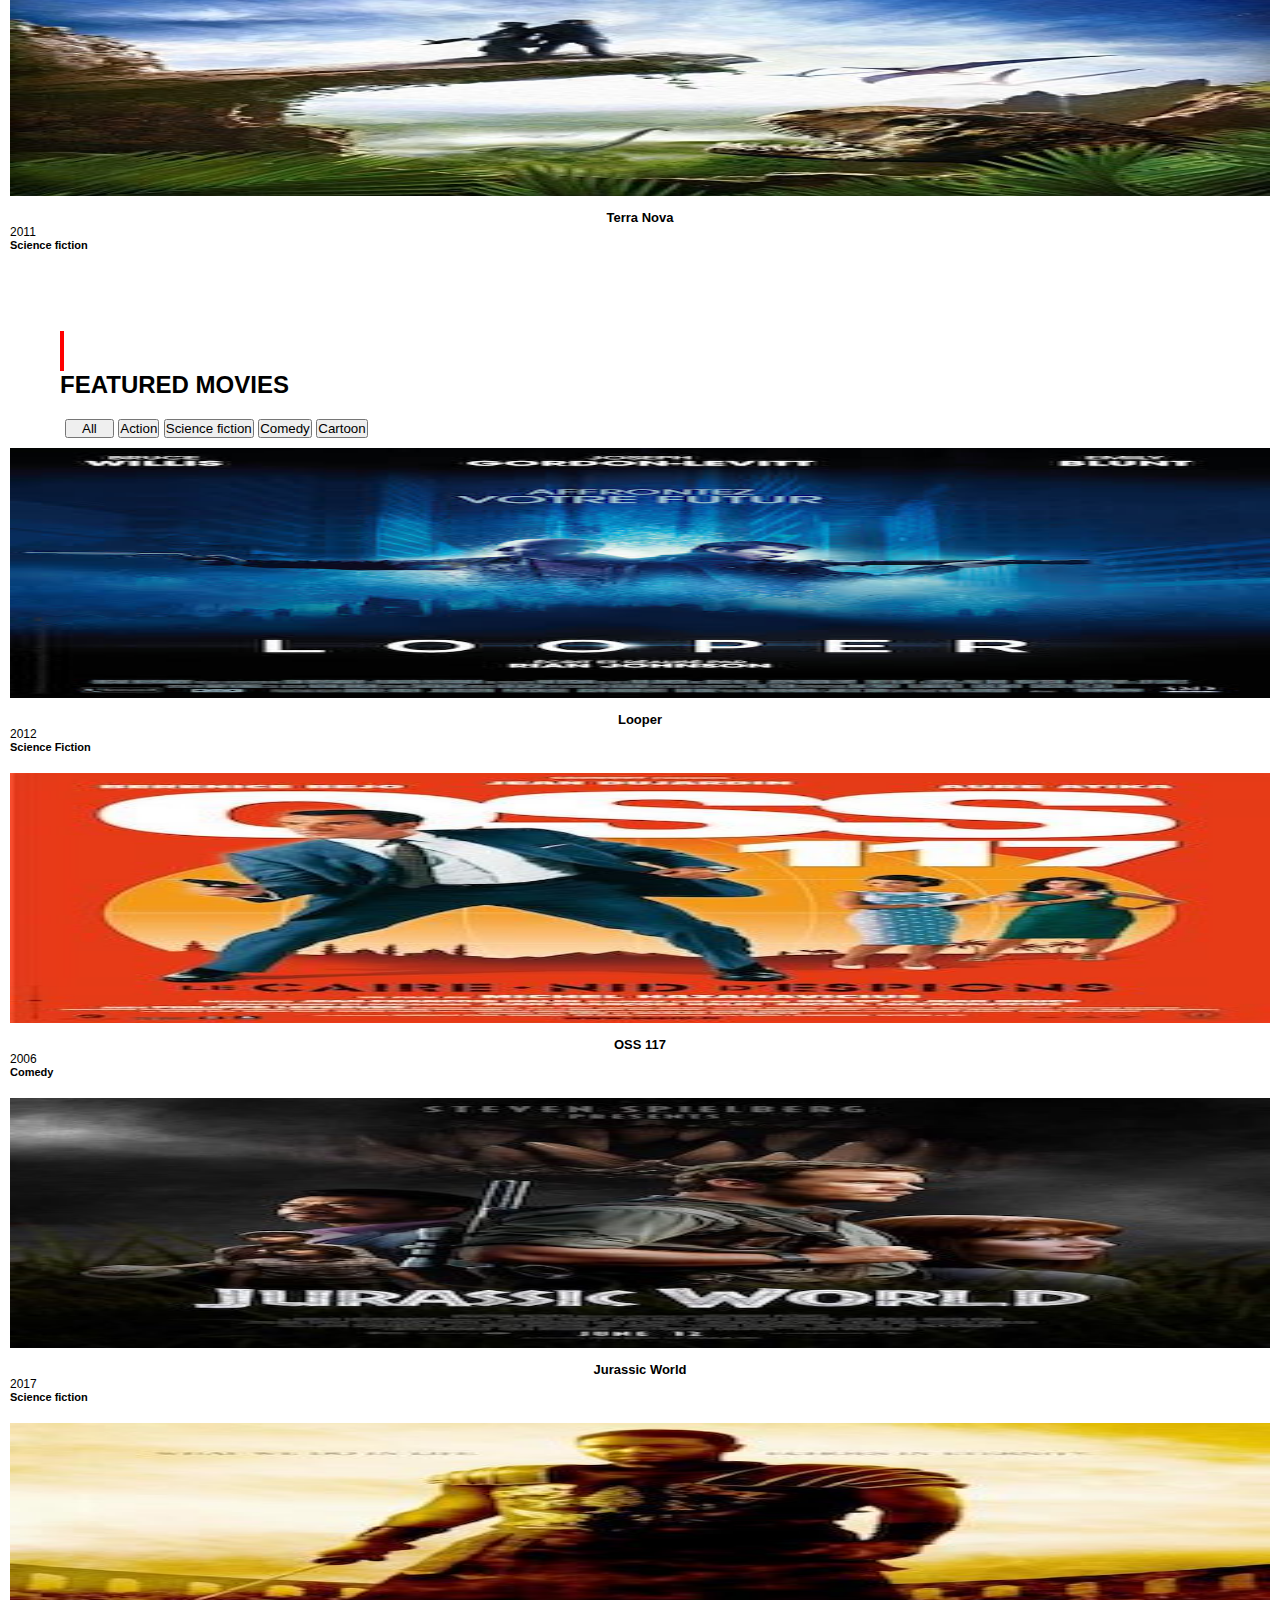
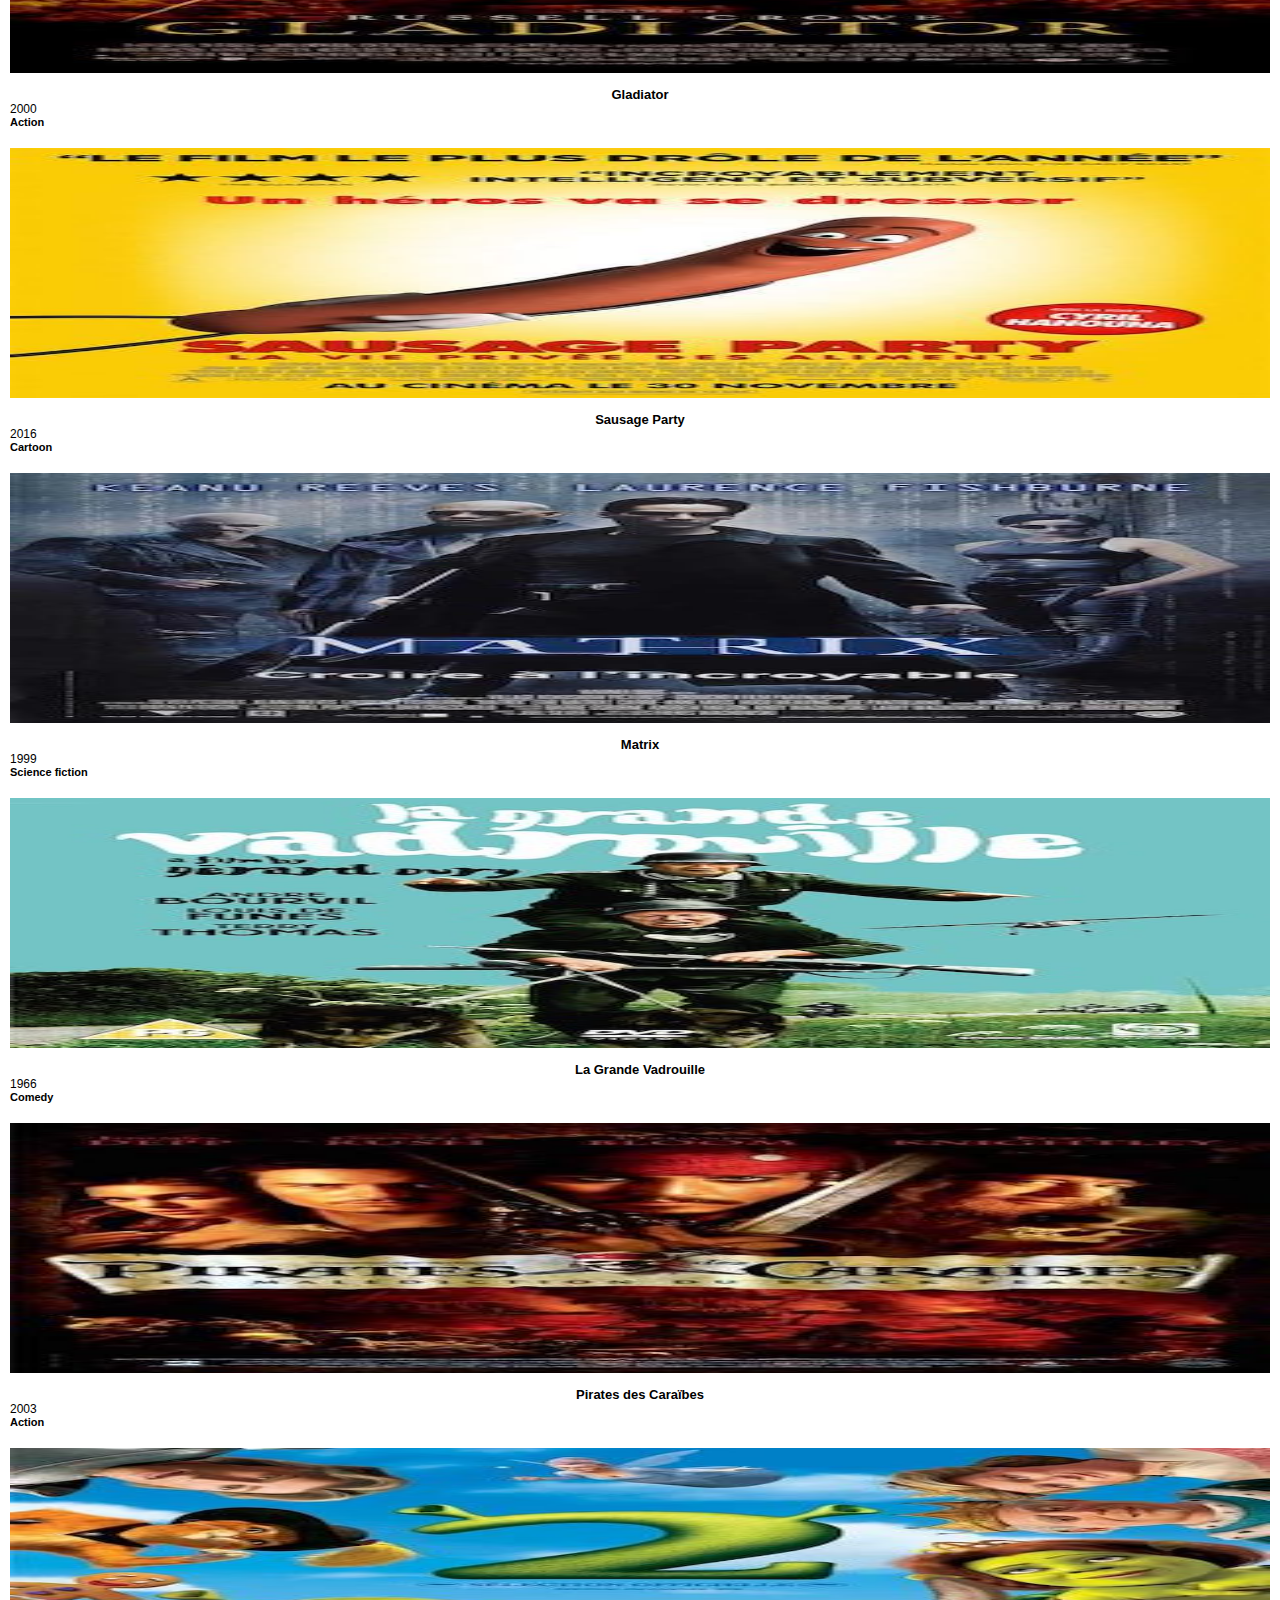
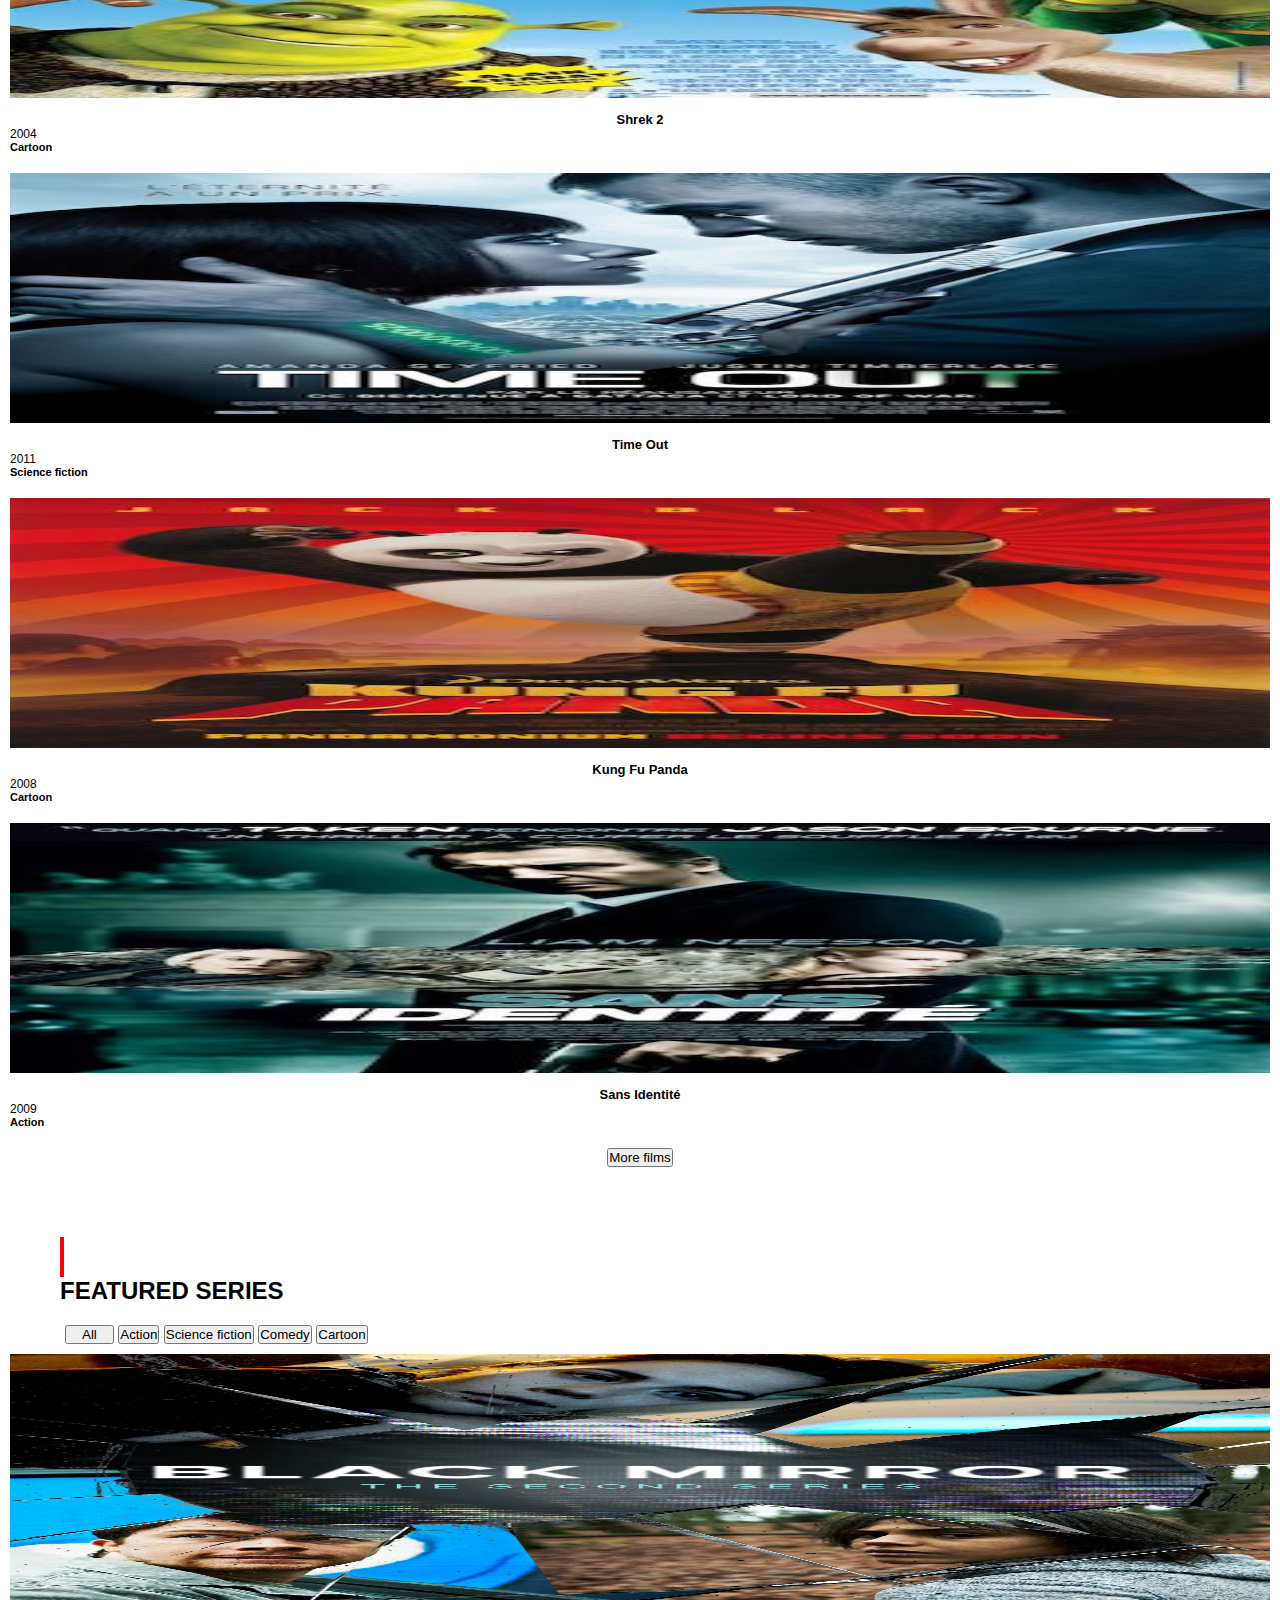
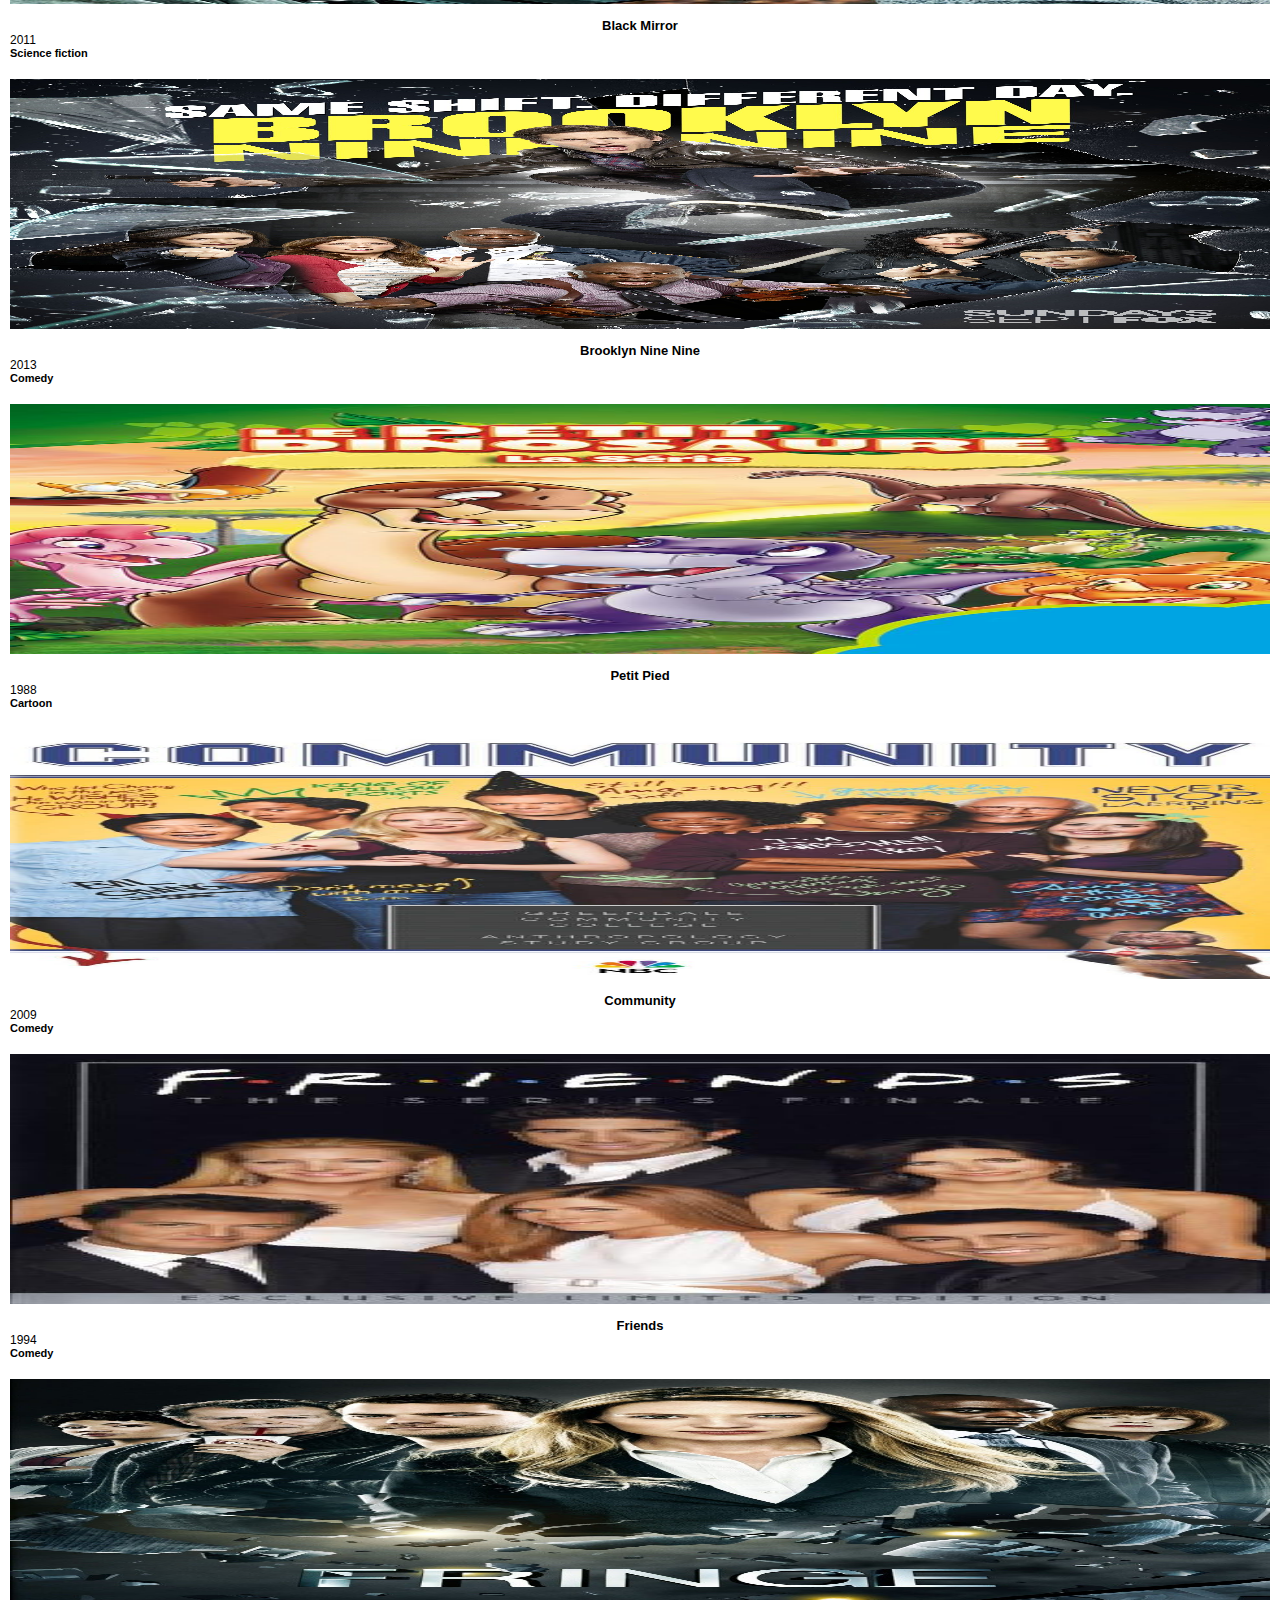
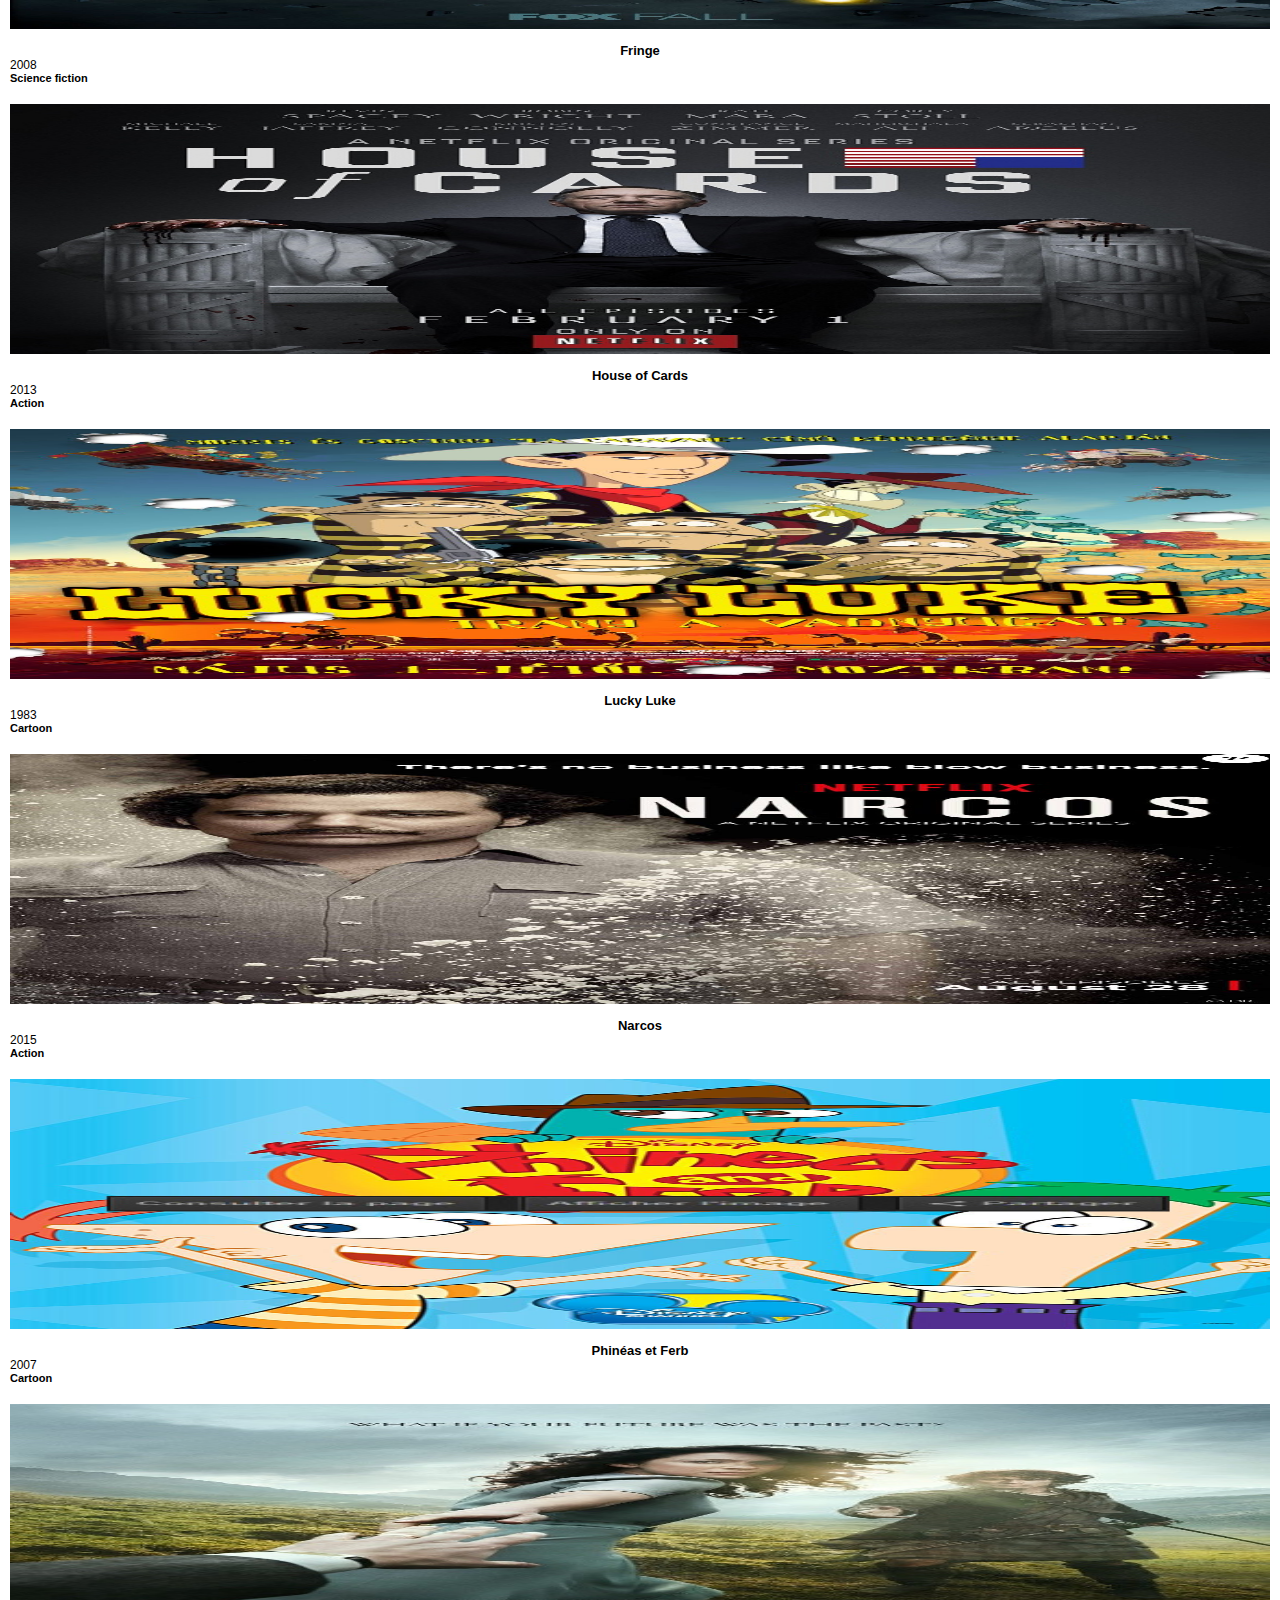
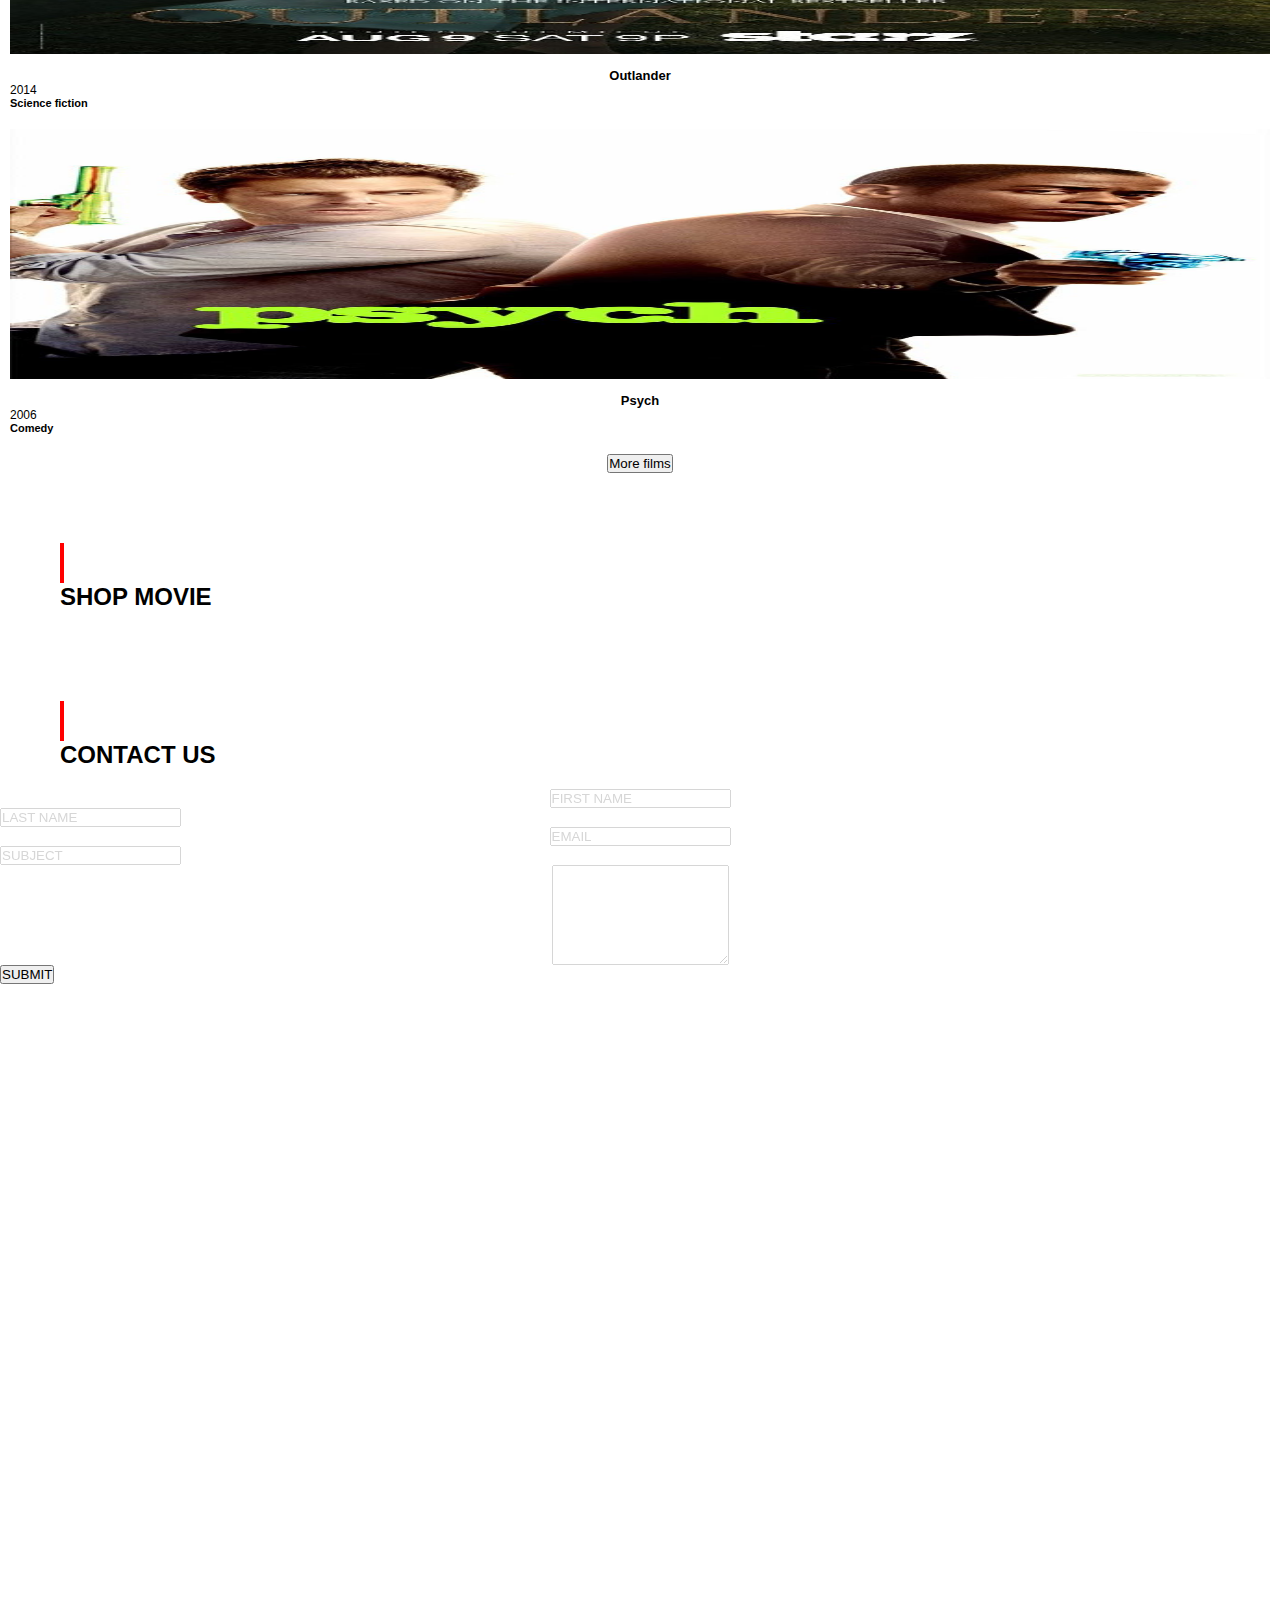
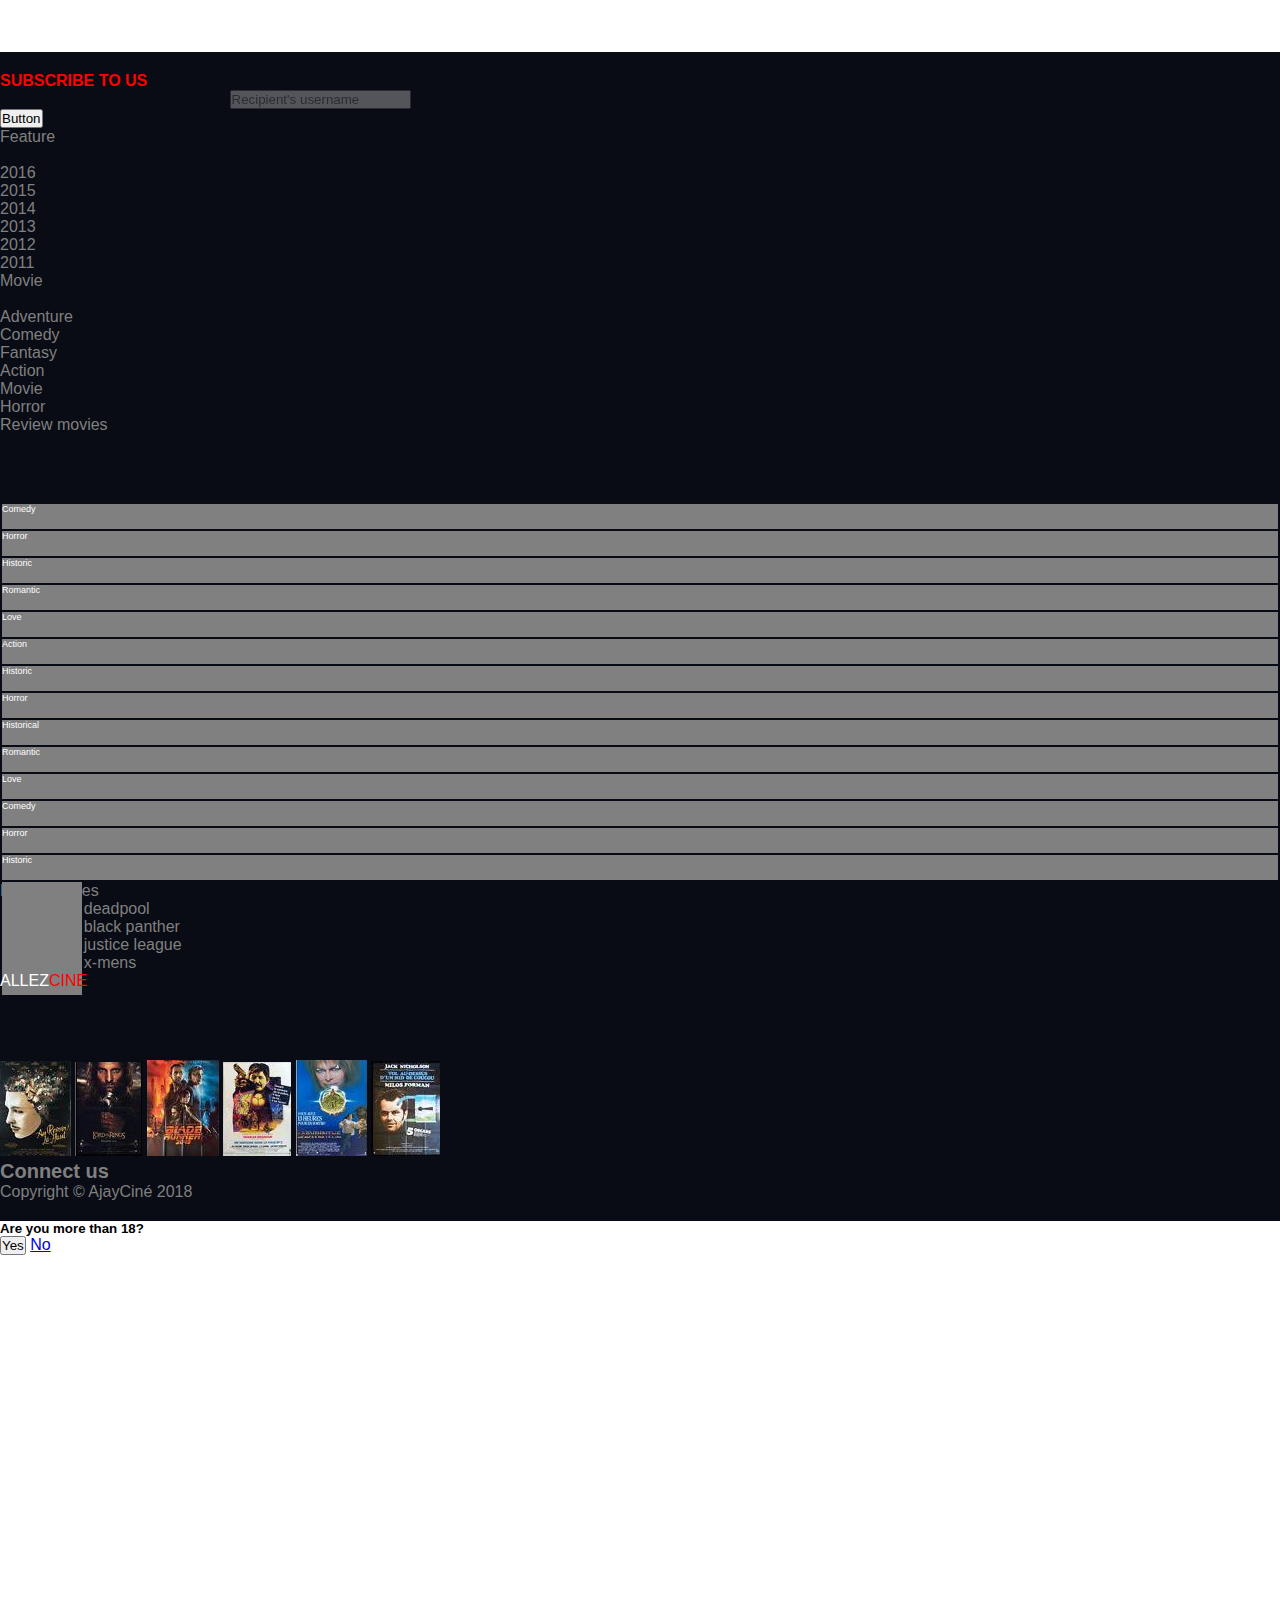
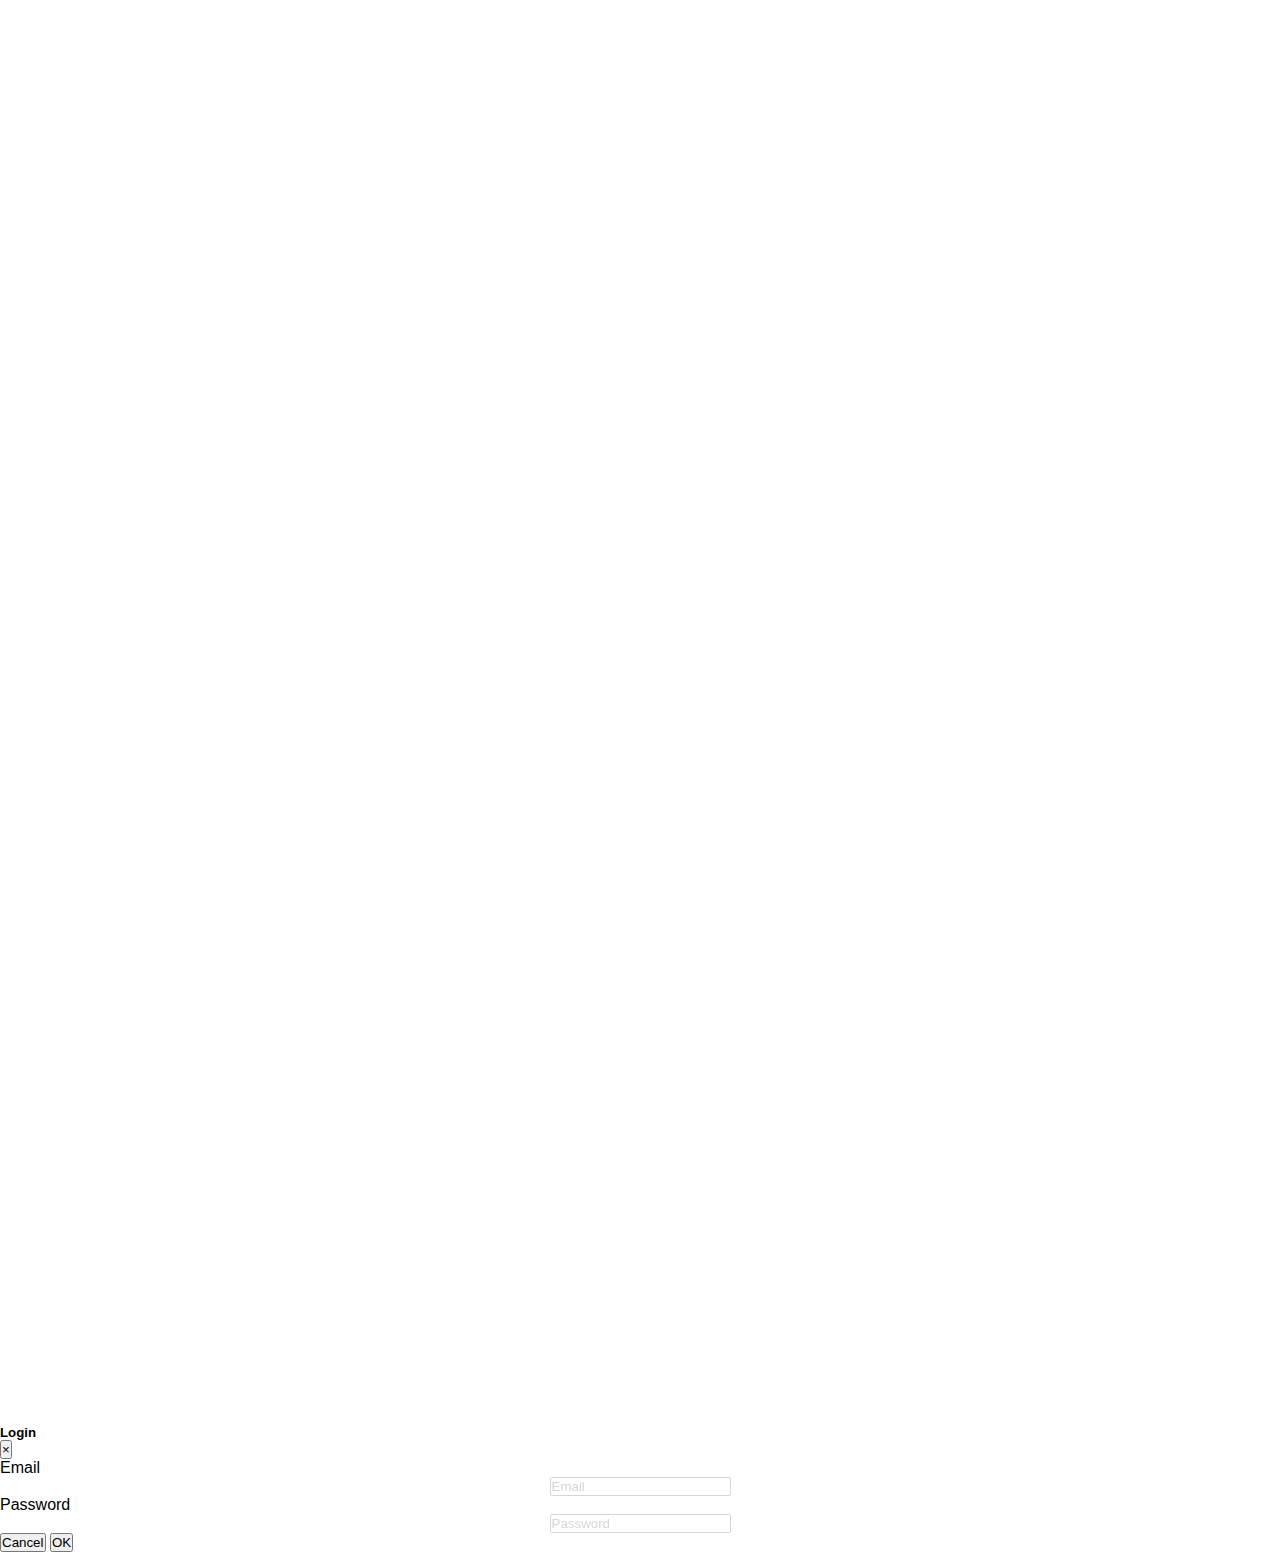
==== commit 487d461c: "Merge branch 'develop' of https://github.com/ajaykian/frontend-AllezCine into developtest2" ====
--- a/index.html
+++ b/index.html
@@ -10,7 +10,7 @@
 
 <link rel="stylesheet" href="https://stackpath.bootstrapcdn.com/bootstrap/4.1.1/css/bootstrap.min.css" integrity="sha384-WskhaSGFgHYWDcbwN70/dfYBj47jz9qbsMId/iRN3ewGhXQFZCSftd1LZCfmhktB" crossorigin="anonymous">
 <link rel="stylesheet" href="style.css">
-<link href="https://fonts.googleapis.com/css?family=Roboto:700" rel="stylesheet">
+<link rel=preload href="https://fonts.googleapis.com/css?family=Roboto:700" rel="stylesheet">
 <!--<link rel="stylesheet" href="https://use.fontawesome.com/releases/v5.1.0/css/all.css" integrity="sha384-lKuwvrZot6UHsBSfcMvOkWwlCMgc0TaWr+30HWe3a4ltaBwTZhyTEggF5tJv8tbt" crossorigin="anonymous">-->
 
 
@@ -127,8 +127,10 @@
     <button class="watchbtn"><a href="https://youtu.be/O-RgquKVTPE">WATCH</a></button> 
     <div class="d-flex flex-row row">
         <div class="col-12">
-            <div class="col-1 offset-4"><button class="barebtn">LOGIN</button></div>
-            <div class="offset-4 col-1 mr-6"><button class="barebtn2">REGISTER</button></div>
+            <div class="col-9 offset-3">
+                <button class="barebtn" data-toggle="modal" data-target="#loginModal">LOGIN</button>
+                <button class="barebtn">REGISTER</button>
+            </div>
         </div>    
     </div>           
 
@@ -138,7 +140,7 @@
     <section class="films">
         <div class="container">
             <div class="row">
-                <div class="card col-6 col-md-4 col-lg-2 offset-lg-1">
+                <div class="card col-6 col-md-4 col-lg-2 offset-lg-1"  data-toggle="modal" data-target="#oceanElevenTrailerModal">
                     <img src="assets/oceanseleven-2001-action.jpg" alt="affiche du film Ocean's Eleven">
                     <div class="card-container">
                         <h4 class="card-title"><b>Ocean's Eleven</b></h4>
@@ -147,7 +149,7 @@
                     </div>
                 </div>
 
-                <div class="card col-6 col-md-4 col-lg-2">
+                <div class="card col-6 col-md-4 col-lg-2" data-toggle="modal" data-target="#dinerconsTrailerModal">
                     <img src="assets/dinercons-1998-comedie.jpg" alt="affiche du film Diner de cons">
                     <div class="card-container">
                         <h4 class="card-title"><b>Diner de cons</b></h4>
@@ -156,7 +158,7 @@
                     </div>
                 </div>
 
-                <div class="card col-6 col-md-4 col-lg-2">
+                <div class="card col-6 col-md-4 col-lg-2" data-toggle="modal" data-target="#lahautTrailerModal">
                     <img src="assets/lahaut-2009-anime.jpg" alt="affiche du film Là-haut">
                     <div class="card-container">
                         <h4 class="card-title"><b>Là-haut</b></h4>
@@ -165,7 +167,7 @@
                     </div>
                 </div>
                 
-                <div class="card col-6 col-md-4 col-lg-2">
+                <div class="card col-6 col-md-4 col-lg-2" data-toggle="modal" data-target="#divergenteTrailerModal">
                     <img src="assets/divergente-2014-scifi.jpg" alt="affiche du film Divergente">
                     <div class="card-container">
                         <h4 class="card-title"><b>Divergente</b></h4>
@@ -174,7 +176,7 @@
                     </div>
                 </div>
 
-                <div class="card col-6 col-md-4 col-lg-2 mr-lg-auto">
+                <div class="card col-6 col-md-4 col-lg-2 mr-lg-auto" data-toggle="modal" data-target="#terranovaTrailerModal">
                     <img src="assets/serie-terranova-2011-scifi.jpg" alt="affiche de la série Terra Nova">
                     <div class="card-container">
                         <h4 class="card-title"><b>Terra Nova</b></h4>
@@ -185,7 +187,6 @@
             </div>
         </div>
     </section>
-    
     
     <section class="featured-movies">
         <div class="row">
@@ -300,12 +301,30 @@
                         <div class="genre float-right">Science fiction</div>
                     </div>
                 </div>
+
+                <div class="card gdr cartoon col-6 col-md-4 col-lg-2">
+                    <img src="assets/kungfupanda-2008-anime.jpg" alt="affiche du film Kung Fu Panda">
+                    <div class="card-container">
+                        <h4 class="card-title"><b>Kung Fu Panda</b></h4>
+                        <div class="date float-left">2008</div>
+                        <div class="genre float-right">Cartoon</div>
+                    </div>
+                </div>
+
+                <div class="card gdr action col-6 col-md-4 col-lg-2">
+                    <img src="assets/sansidentite-2009-action.jpg" alt="affiche du film Sans Identité">
+                    <div class="card-container">
+                        <h4 class="card-title"><b>Sans Identité</b></h4>
+                        <div class="date float-left">2009</div>
+                        <div class="genre float-right">Action</div>
+                    </div>
+                </div>
             </div>
 
             <div id="show-films-div" style="display:none">
                 <div class="container">
                     <div class="row">
-                        <div class="card gdr cartoon col-6 col-md-4 col-lg-2 offset-lg-1">
+                        <div class="card gdr cartoon col-6 col-md-4 col-lg-2">
                             <img src="assets/Zootopie-2016-anime.jpg" alt="affiche du film Zootopie">
                             <div class="card-container">
                                 <h4 class="card-title"><b>Zootopie</b></h4>
@@ -341,12 +360,21 @@
                             </div>
                         </div>
 
-                        <div class="card gdr cartoon col-6 col-md-4 col-lg-2 mr-lg-auto">
+                        <div class="card gdr cartoon col-6 col-md-4 col-lg-2">
                             <img src="assets/iceage-2009-anime.jpg" alt="affiche du film Ice Age">
                             <div class="card-container">
                                 <h4 class="card-title"><b>Ice Age</b></h4>
                                 <div class="date float-left">2009</div>
                                 <div class="genre float-right">Cartoon</div>
+                            </div>
+                        </div>
+
+                        <div class="card gdr comedy col-6 col-md-4 col-lg-2">
+                            <img src="assets/taistoi-2003-comedie.jpg" alt="affiche du film Tais-toi">
+                            <div class="card-container">
+                                <h4 class="card-title"><b>Tais-toi</b></h4>
+                                <div class="date float-left">2003</div>
+                                <div class="genre float-right">Comedy</div>
                             </div>
                         </div>
                     </div>
@@ -383,7 +411,7 @@
             
         <div class="container">
             <div class="row">
-                <div class="card col-6 col-md-4 col-lg-2 offset-lg-1">
+                <div class="card col-6 col-md-4 col-lg-2">
                     <img src="assets/serie-blackmirror-2011-scifi.jpg" alt="affiche de la série Black Mirror">
                     <div class="card-container">
                         <h4 class="card-title"><b>Black Mirror</b></h4>
@@ -419,7 +447,7 @@
                     </div>
                 </div>
                 
-                <div class="card col-6 col-md-4 col-lg-2 mr-lg-auto">
+                <div class="card col-6 col-md-4 col-lg-2">
                     <img src="assets/serie-friends-1994-comedie.jpg" alt="affiche de la série Friends">
                     <div class="card-container">
                         <h4 class="card-title"><b>Friends</b></h4>
@@ -428,7 +456,7 @@
                     </div>
                 </div> 
                 
-                <div class="card col-6 col-md-4 col-lg-2 offset-lg-1">
+                <div class="card col-6 col-md-4 col-lg-2">
                     <img src="assets/serie-fringe-2008-scifi.jpg" alt="affiche de la série Fringe">
                     <div class="card-container">
                         <h4 class="card-title"><b>Fringe</b></h4>
@@ -464,7 +492,7 @@
                     </div>
                 </div>
                 
-                <div class="card col-6 col-md-4 col-lg-2 mr-lg-auto">
+                <div class="card col-6 col-md-4 col-lg-2">
                     <img src="assets/serie-phineasetferb-2007-anime.jpg" alt="affiche de la série Phinéas et Ferb">
                     <div class="card-container">
                         <h4 class="card-title"><b>Phinéas et Ferb</b></h4>
@@ -472,13 +500,32 @@
                         <div class="genre float-right">Cartoon</div>
                     </div>
                 </div>
+
+                <div class="card col-6 col-md-4 col-lg-2">
+                    <img src="assets/serie-outlander-2014-scifi.jpg" alt="affiche de la série Outtlander">
+                    <div class="card-container">
+                        <h4 class="card-title"><b>Outlander</b></h4>
+                        <div class="date float-left">2014</div>
+                        <div class="genre float-right">Science fiction</div>
+                    </div>
+                </div>
+
+                <div class="card col-6 col-md-4 col-lg-2">
+                    <img src="assets/serie-psych-2006-comedie.jpg" alt="affiche de la série Psych">
+                    <div class="card-container">
+                        <h4 class="card-title"><b>Psych</b></h4>
+                        <div class="date float-left">2006</div>
+                        <div class="genre float-right">Comedy</div>
+                    </div>
+                </div>
+
             </div>
         </div>
 
         <div id="show-series-div" style="display:none">
             <div class="container">
                 <div class="row">
-                    <div class="card col-6 col-md-4 col-lg-2 offset-lg-1">
+                    <div class="card col-6 col-md-4 col-lg-2">
                         <img src="assets/serie-pokemon-1997-anime.jpg" alt="affiche de la série Pokémon">
                         <div class="card-container">
                             <h4 class="card-title"><b>Pokémon</b></h4>
@@ -506,6 +553,24 @@
                     </div>
                     
                     <div class="card col-6 col-md-4 col-lg-2">
+                        <img src="assets/serie-xfiles-1993-scifi.jpg" alt="affiche de la série X Files">
+                        <div class="card-container">
+                            <h4 class="card-title"><b>X Files</b></h4>
+                            <div class="date float-left">1993</div>
+                            <div class="genre float-right">Science fiction</div>
+                        </div>
+                    </div>
+
+                    <div class="card col-6 col-md-4 col-lg-2">
+                        <img src="assets/serie-terranova-2011-scifi.jpg" alt="affiche de la série Terra Nova">
+                        <div class="card-container">
+                            <h4 class="card-title"><b>Terra Nova</b></h4>
+                            <div class="date float-left">2011</div>
+                            <div class="genre float-right">Science fiction</div>
+                        </div>
+                    </div>
+
+                    <div class="card col-6 col-md-4 col-lg-2">
                         <img src="assets/serie-howimet-2005-comedie.jpg" alt="affiche de la série How I met your Mother">
                         <div class="card-container">
                             <h4 class="card-title"><b>How I Met Your Mother</b></h4>
@@ -513,15 +578,6 @@
                             <div class="genre float-right">Comedy</div>
                         </div>
                     </div>
-                    
-                    <div class="card col-6 col-md-4 col-lg-2 mr-lg-auto">
-                        <img src="assets/serie-xfiles-1993-scifi.jpg" alt="affiche de la série X Files">
-                        <div class="card-container">
-                            <h4 class="card-title"><b>X Files</b></h4>
-                            <div class="date float-left">1993</div>
-                            <div class="genre float-right">Science fiction</div>
-                        </div>
-                    </div> 
                 </div>
             </div>
         </div>
@@ -719,6 +775,96 @@
             
         </div>	
     </footer> 
+
+    <div class="modal modal-adult" tabindex="-1" role="dialog">
+        <div class="modal-dialog modal-dialog-centered" role="document">
+            <div class="modal-content">
+                <div class="modal-body">
+                    <h5 class="modal-title">Are you more than 18?</h5>
+                </div>
+                <div class="modal-footer">
+                    <button type="button" class="btn btn-light" data-dismiss="modal">Yes</button>
+                    <a href="https://www.imdb.com/" class="btn btn-light">No</a>
+                </div>
+            </div>
+        </div>
+    </div>
+
+    <div class="modal fade modal-trailer" id="oceanElevenTrailerModal" tabindex="-1" role="dialog" aria-hidden="true">
+        <div class="modal-dialog modal-dialog-centered modal-lg" role="document">
+            <div class="modal-content">
+                <div class="modal-body">
+                    <iframe width="100%" height="350" src="https://www.youtube.com/embed/imm6OR605UI" frameborder="0" allow="autoplay; encrypted-media" allowfullscreen></iframe>
+                </div>  
+            </div>
+        </div>
+    </div>
+    <div class="modal fade modal-trailer" id="dinerconsTrailerModal" tabindex="-1" role="dialog" aria-hidden="true">
+        <div class="modal-dialog modal-dialog-centered modal-lg" role="document">
+            <div class="modal-content">
+                <div class="modal-body">
+                    <iframe width="100%" height="350" src="https://www.youtube.com/embed/LECeBFUOaGM" frameborder="0" allow="autoplay; encrypted-media" allowfullscreen></iframe>
+                </div>  
+            </div>
+        </div>
+    </div>
+    <div class="modal fade modal-trailer" id="lahautTrailerModal" tabindex="-1" role="dialog" aria-hidden="true">
+        <div class="modal-dialog modal-dialog-centered modal-lg" role="document">
+            <div class="modal-content">
+                <div class="modal-body">
+                    <iframe width="100%" height="350" src="https://www.youtube.com/embed/pkqzFUhGPJg" frameborder="0" allow="autoplay; encrypted-media" allowfullscreen></iframe>
+                </div>  
+            </div>
+        </div>
+    </div>
+    <div class="modal fade modal-trailer" id="divergenteTrailerModal" tabindex="-1" role="dialog" aria-hidden="true">
+        <div class="modal-dialog modal-dialog-centered modal-lg" role="document">
+            <div class="modal-content">
+                <div class="modal-body">
+                    <iframe width="100%" height="350" src="https://www.youtube.com/embed/sutgWjz10sM" frameborder="0" allow="autoplay; encrypted-media" allowfullscreen></iframe>
+                </div>  
+            </div>
+        </div>
+    </div>
+    <div class="modal fade modal-trailer" id="terranovaTrailerModal" tabindex="-1" role="dialog" aria-hidden="true">
+        <div class="modal-dialog modal-dialog-centered modal-lg" role="document">
+            <div class="modal-content">
+                <div class="modal-body">
+                    <iframe width="100%" height="350" src="https://www.youtube.com/embed/4Oux-2iZfNc" frameborder="0" allow="autoplay; encrypted-media" allowfullscreen></iframe>
+                </div>  
+            </div>
+        </div>
+    </div>
+
+    <div class="modal fade" id="loginModal" tabindex="-1" role="dialog" aria-hidden="true">
+        <div class="modal-dialog" role="document">
+            <div class="modal-content">
+                <form>
+                    <div class="modal-header">
+                        <h5 class="modal-title" id="exampleModalLabel">Login</h5>
+                        <button type="button" class="close" data-dismiss="modal" aria-label="Close">
+                            <span aria-hidden="true">&times;</span>
+                        </button>
+                    </div>
+                    <div class="modal-body">
+                        <div class="form-group">
+                            <label for="recipient-name" class="col-form-label">Email</label>
+                            <input type="email" class="form-control" required="true" placeholder="Email">
+                        </div>
+                        <div class="form-group">
+                            <label for="recipient-name" class="col-form-label">Password</label>
+                            <input type="password" class="form-control" required="true" placeholder="Password">
+                        </div>
+                    </div>
+                    <div class="modal-footer">
+                        <button type="button" class="btn btn-light" data-dismiss="modal">Cancel</button>
+                        <button type="submit" class="btn btn-danger">OK</button>
+                    </div>
+                </form>
+            </div>
+        </div>
+    </div>
+
     <button class="button_return displayButtonAnimation"><i class="fa fa-arrow-up"><a></a></i></button> 
         
     
--- a/style.css
+++ b/style.css
@@ -113,22 +113,24 @@
 font-size: 1rem;
 }
 
-@include media-breakpoint-up(sm) {
-html {
-font-size: 1.2rem;
-}
-}
-
-@include media-breakpoint-up(md) {
-html {
-font-size: 1.4rem;
-}
-}
-
-@include media-breakpoint-up(lg) {
-html {
-font-size: 1.6rem;
-}
+/* Extra small devices (xs) (portrait phones, less than 576px)*/
+@media (max-width: 575.98px) { 
+    
+}
+
+/* Small devices (sm) (landscape phones, less than 768px) */
+@media (max-width: 767.98px) {
+
+}
+
+/* Medium devices (md) (tablets, less than 992px) */
+@media (max-width: 991.98px) {
+
+}
+
+/* Large devices (lg) (desktops, less than 1200px) */
+@media (max-width: 1199.98px) {
+
 }
 
 .jumbotron{
@@ -242,7 +244,7 @@
 }
 
 .d-flex{
-margin-top: 200px;
+margin-top: 205px;
 }
 
 /* -- BOUTONS -- */
@@ -270,30 +272,17 @@
 
     .barebtn{
     
-    display: inline;
-    background-color: black;
-    color: white;
-    font-size: 12px;
-    filter: opacity(60%);
-    border: none;
-    
+        background-color: black;
+        color: white;
+        font-size: 12px;
+        border: none;
+        padding: 10px;
+        cursor: pointer;
+        margin: 5px 2px;
     }
 
     .barebtn:hover{
-        background-color: red;
-    
-    }
-
-    .barebtn2{
-    
-    background-color: black;
-    color: white;
-    font-size: 12px;
-    filter: opacity(60%);
-    border: none;
-    }
-    .barebtn2:hover{
-        background-color: red;
+        background-color: #333;
     }
 
     .watchbtn{
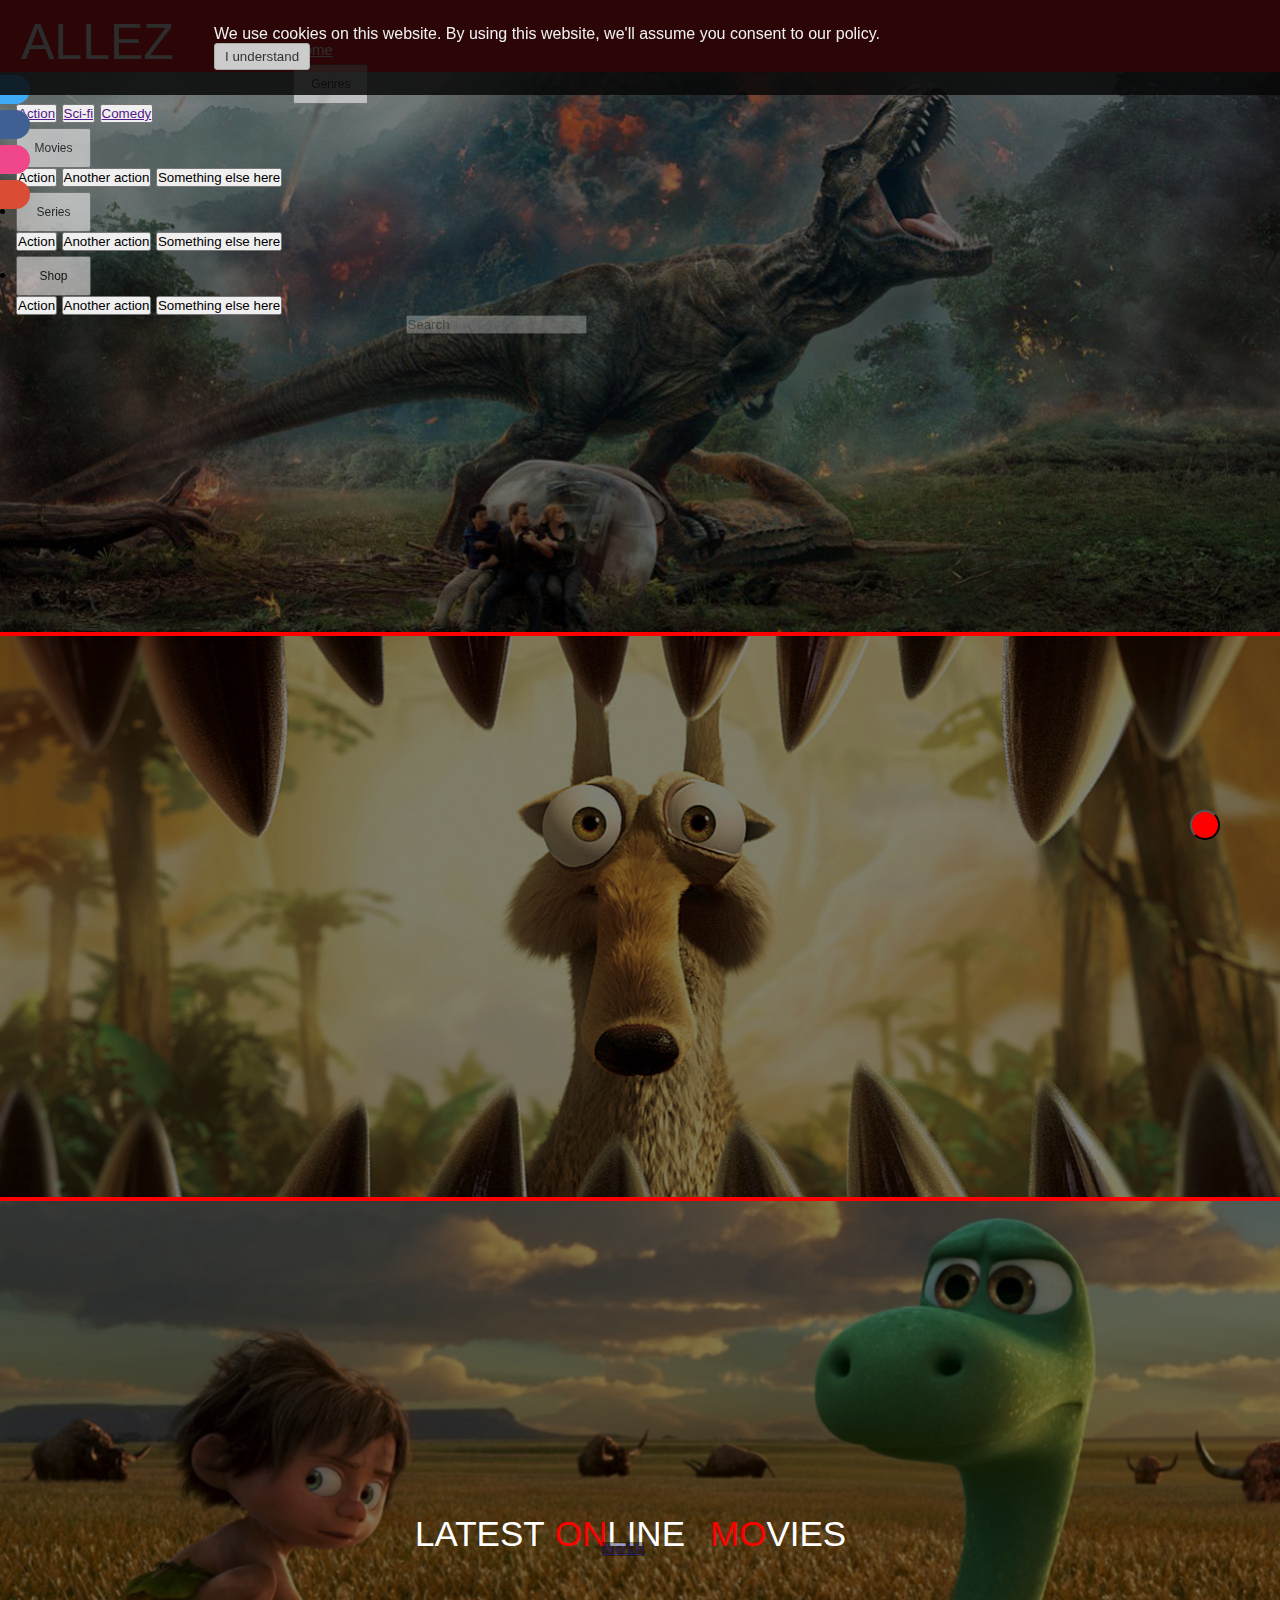
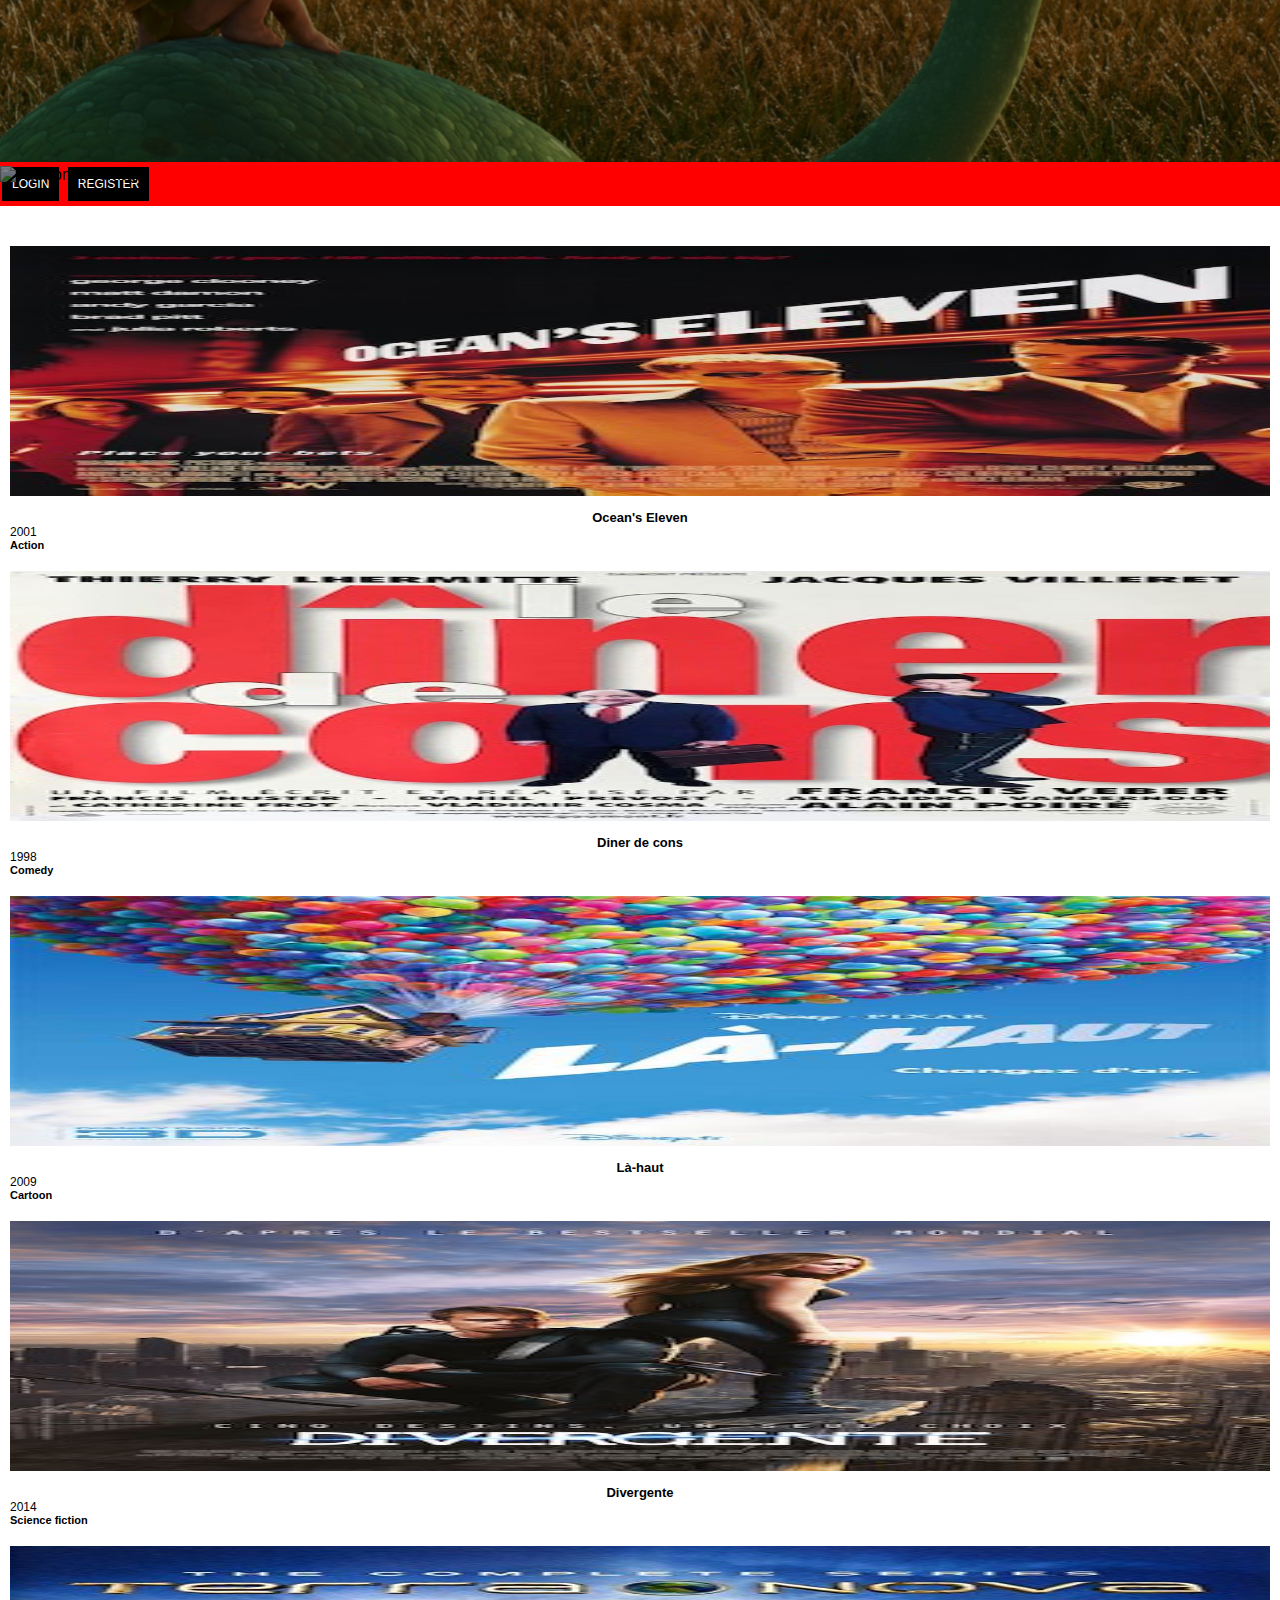
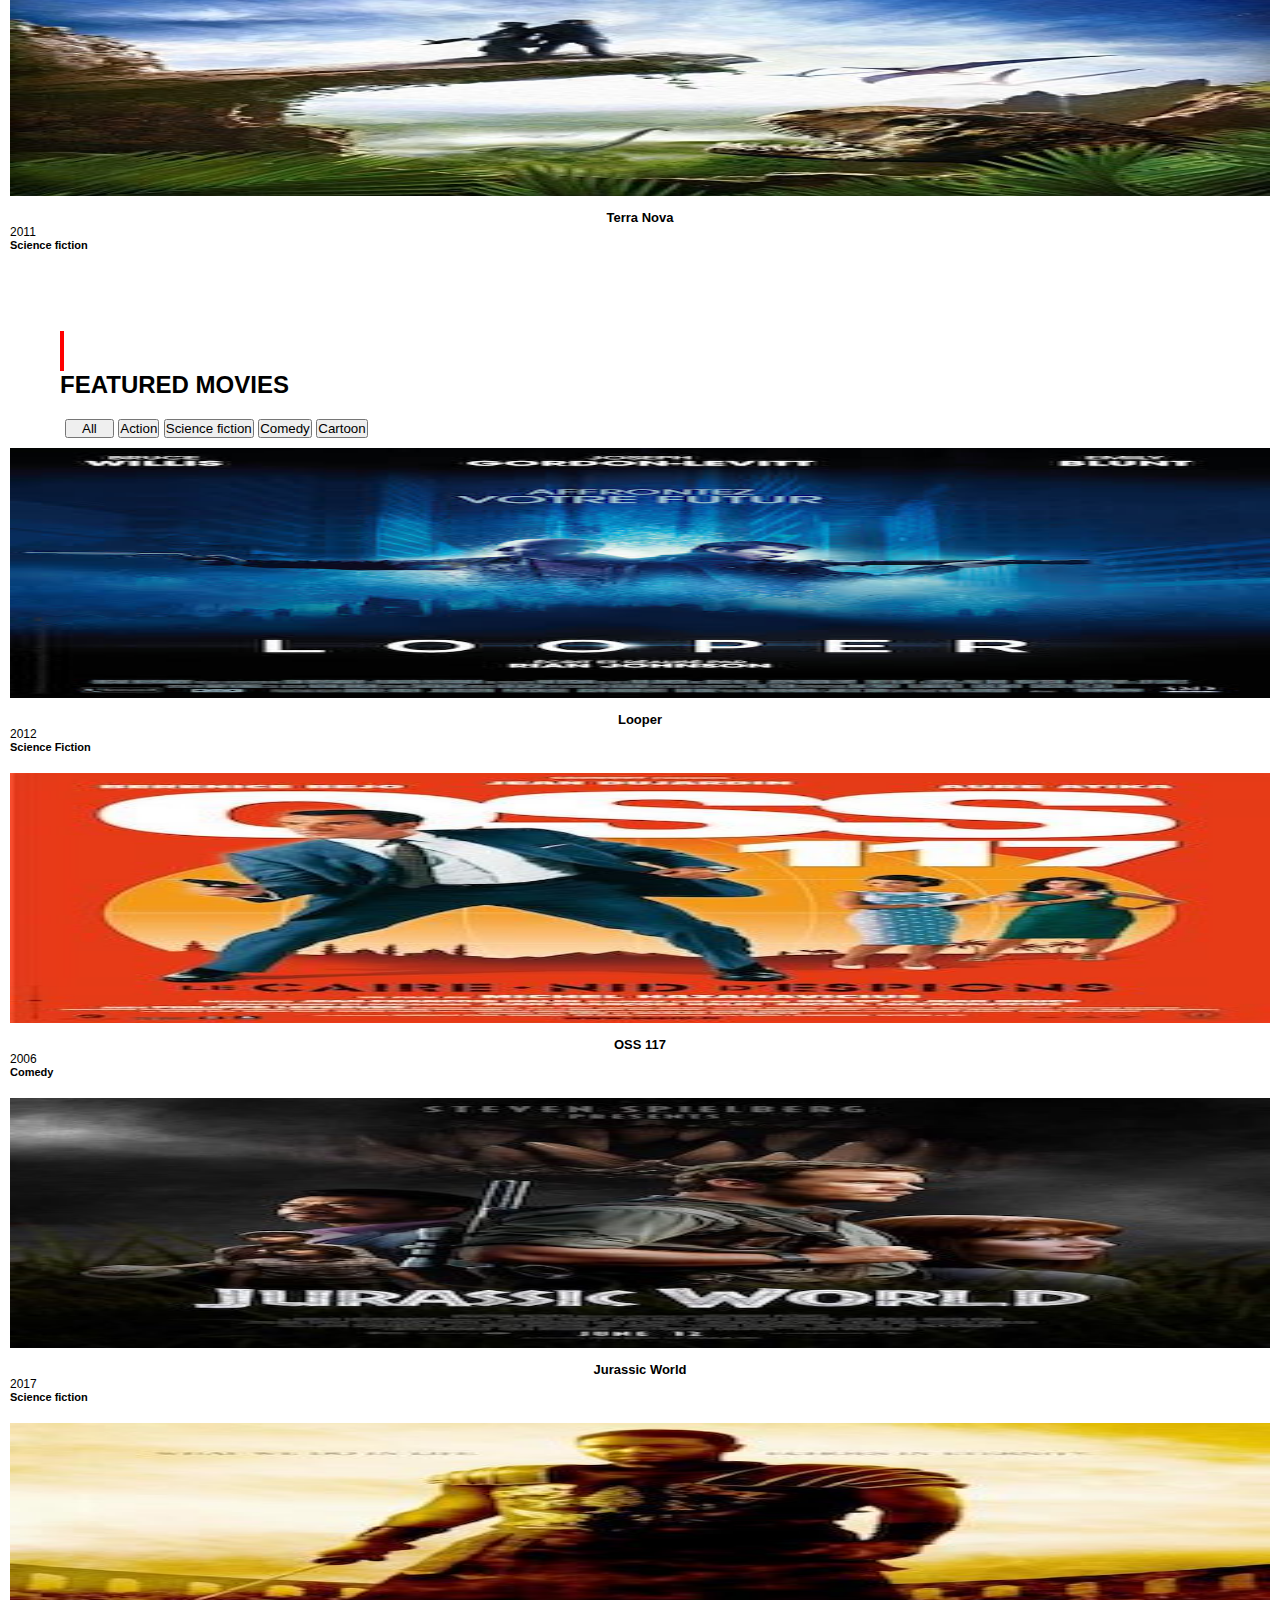
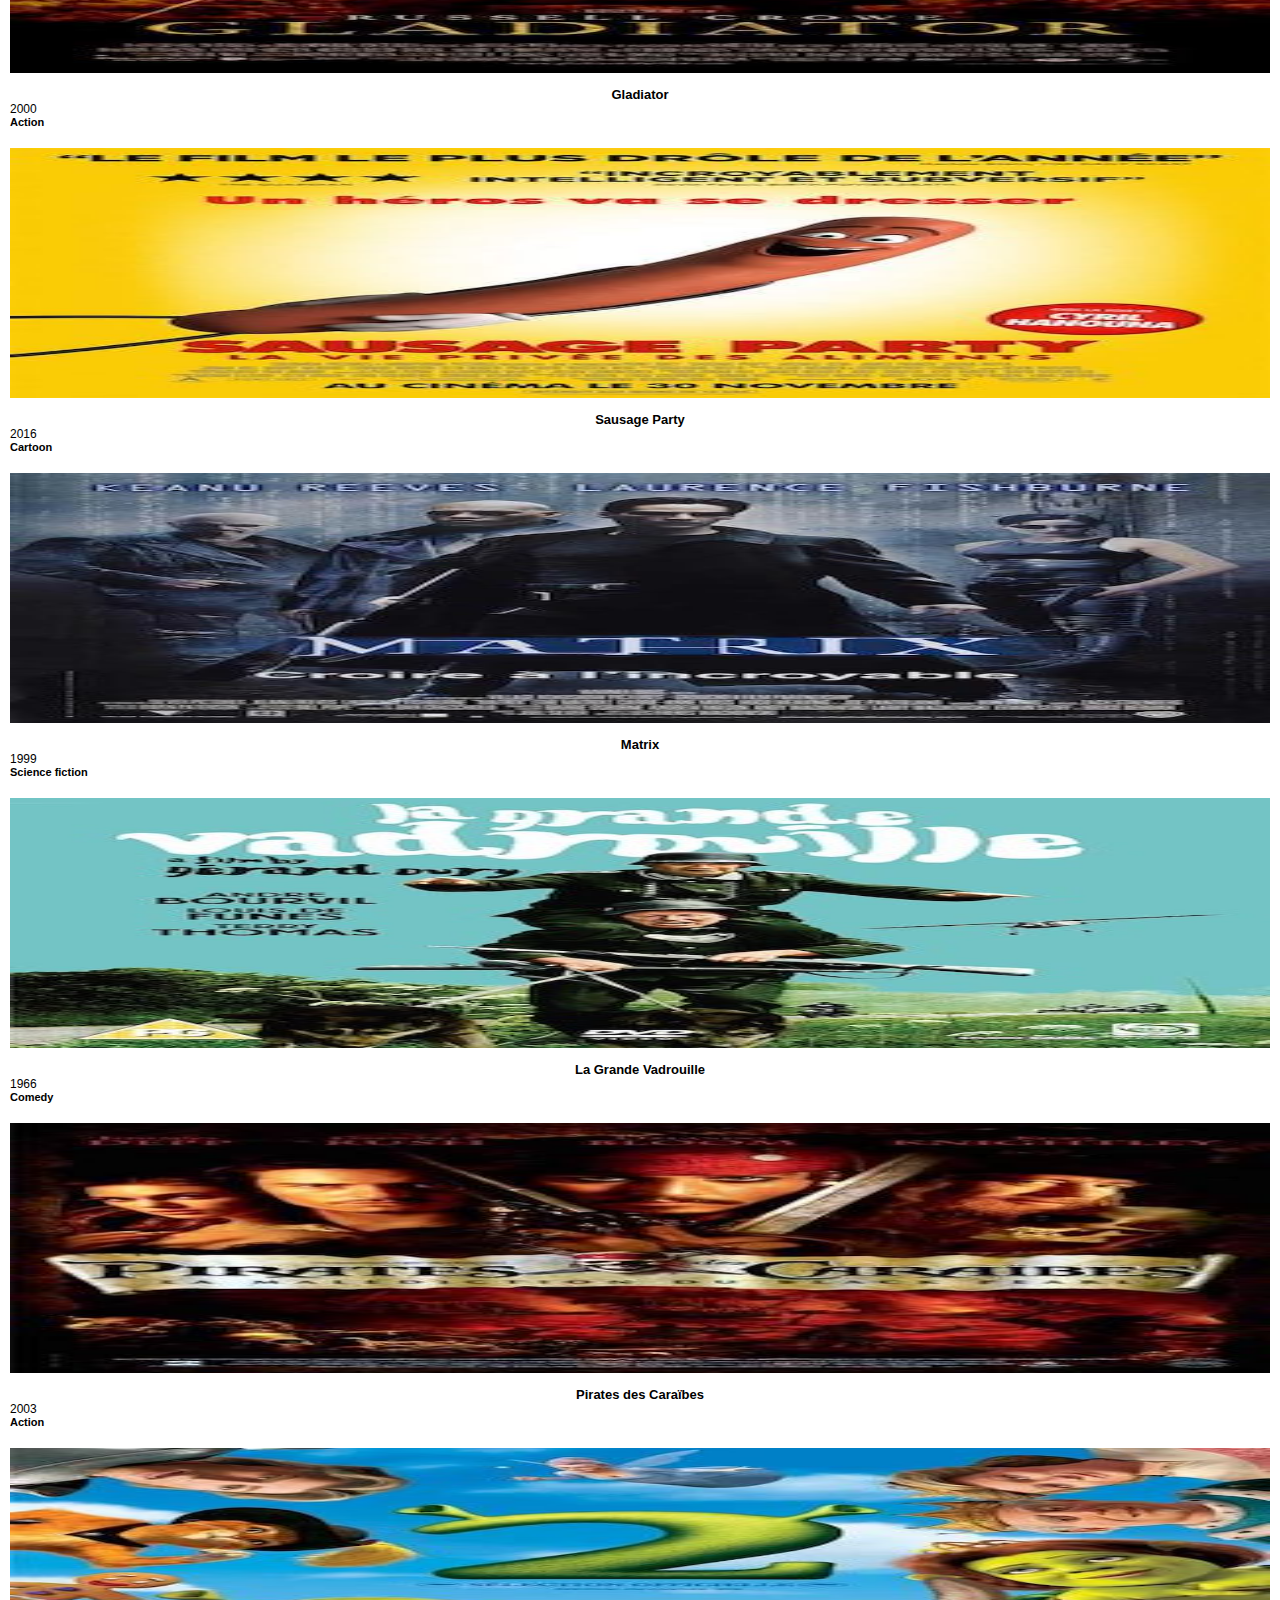
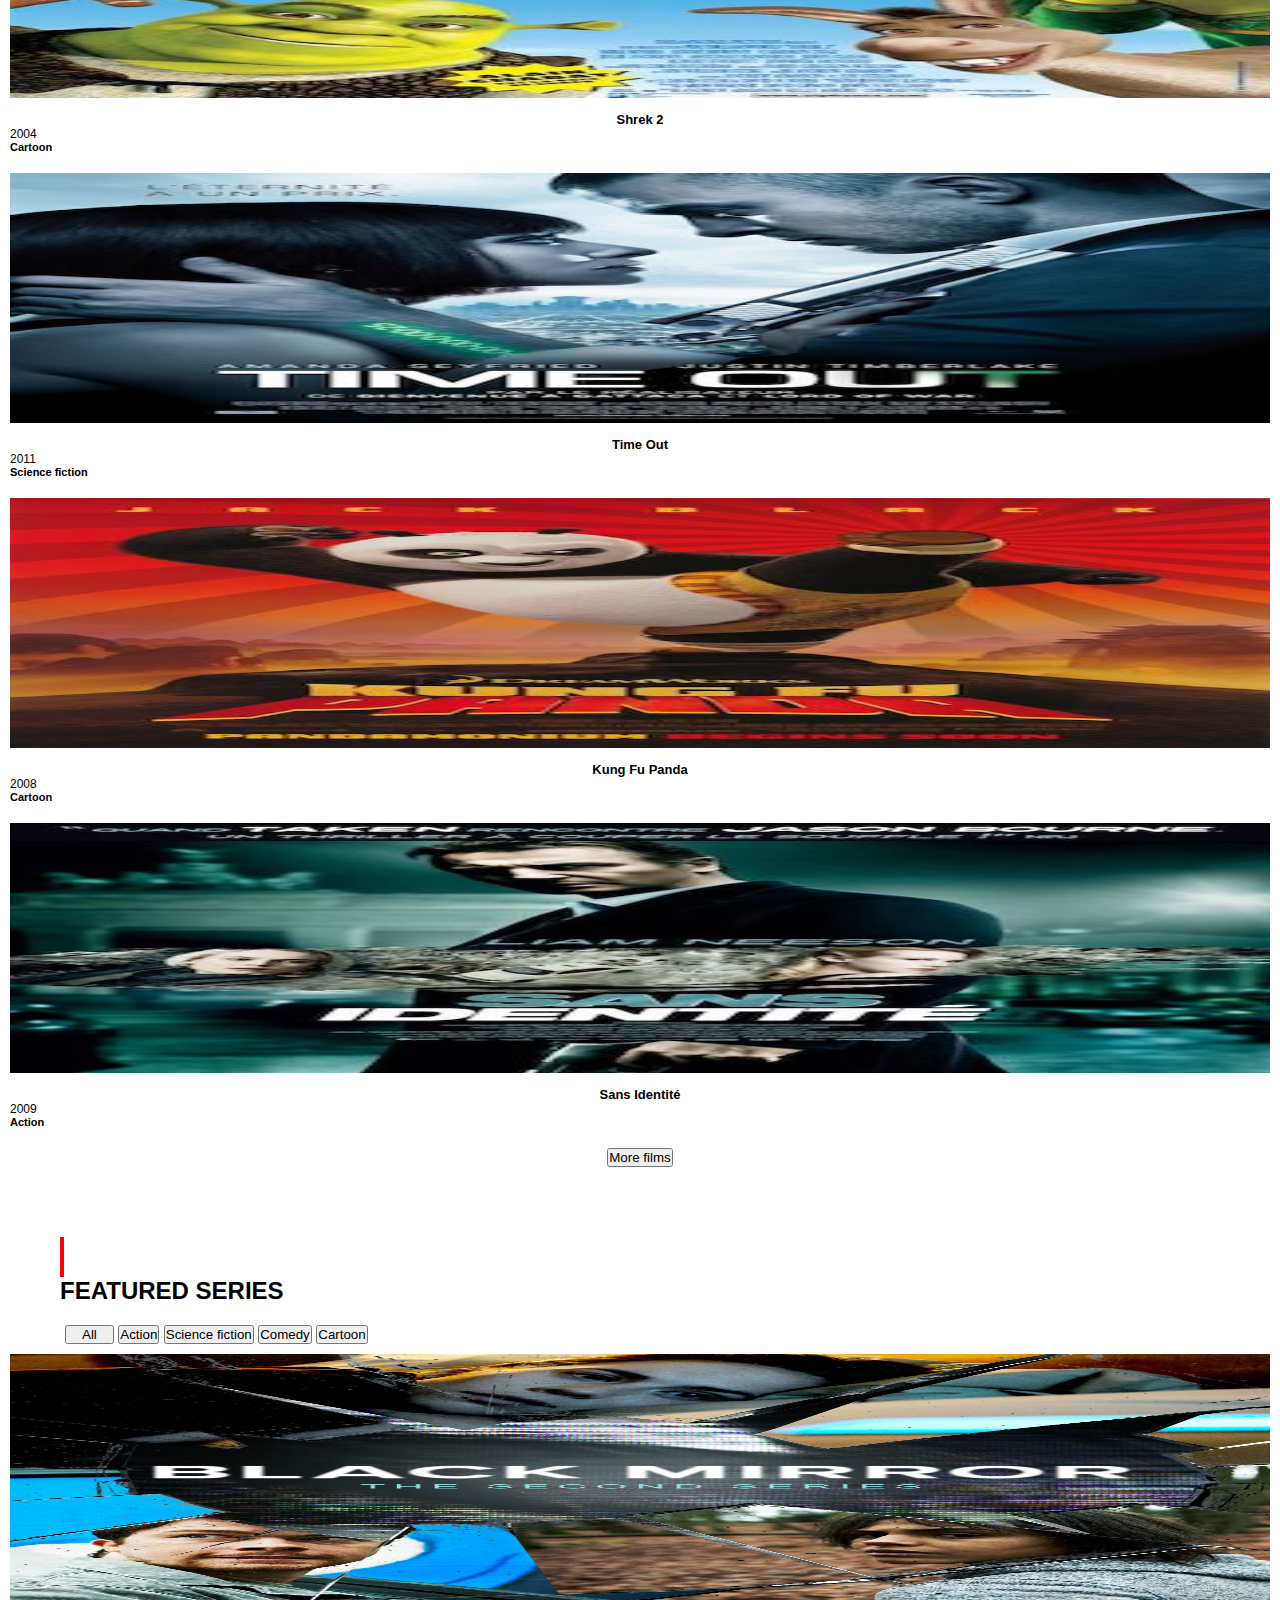
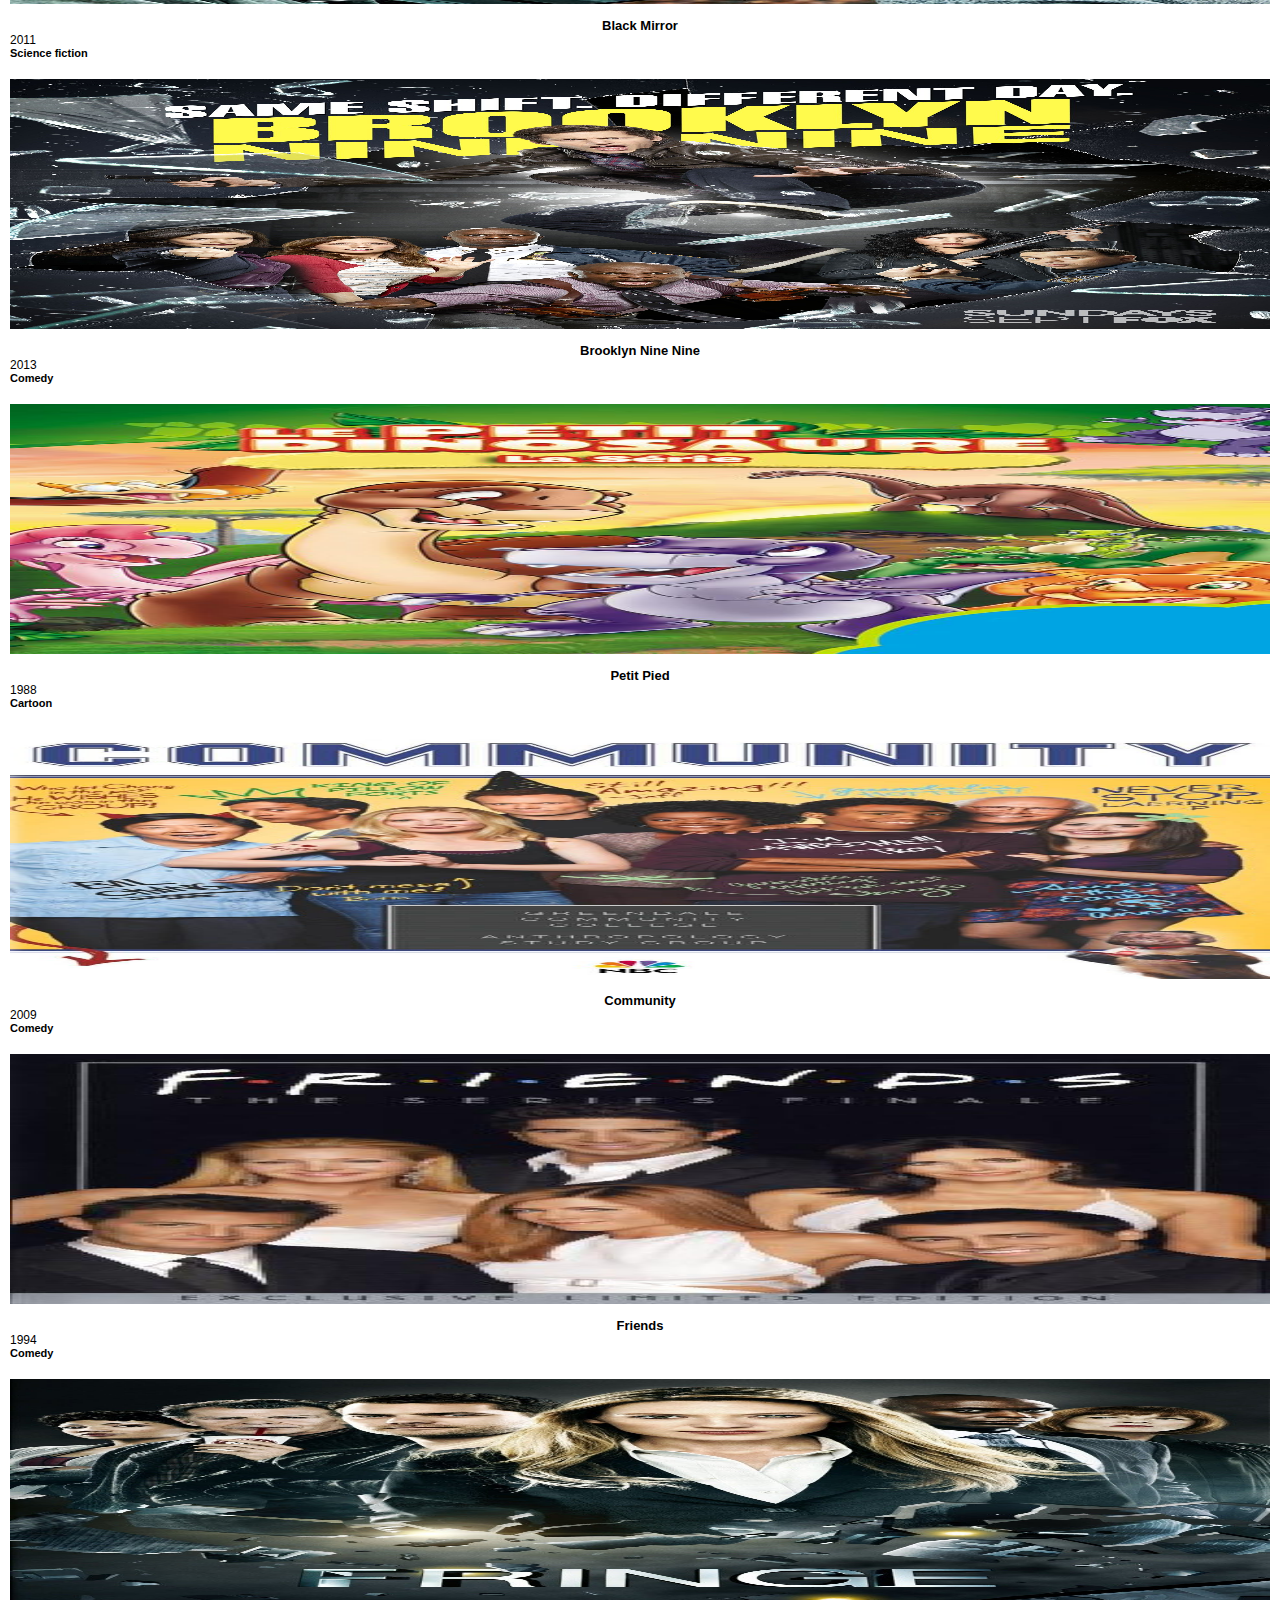
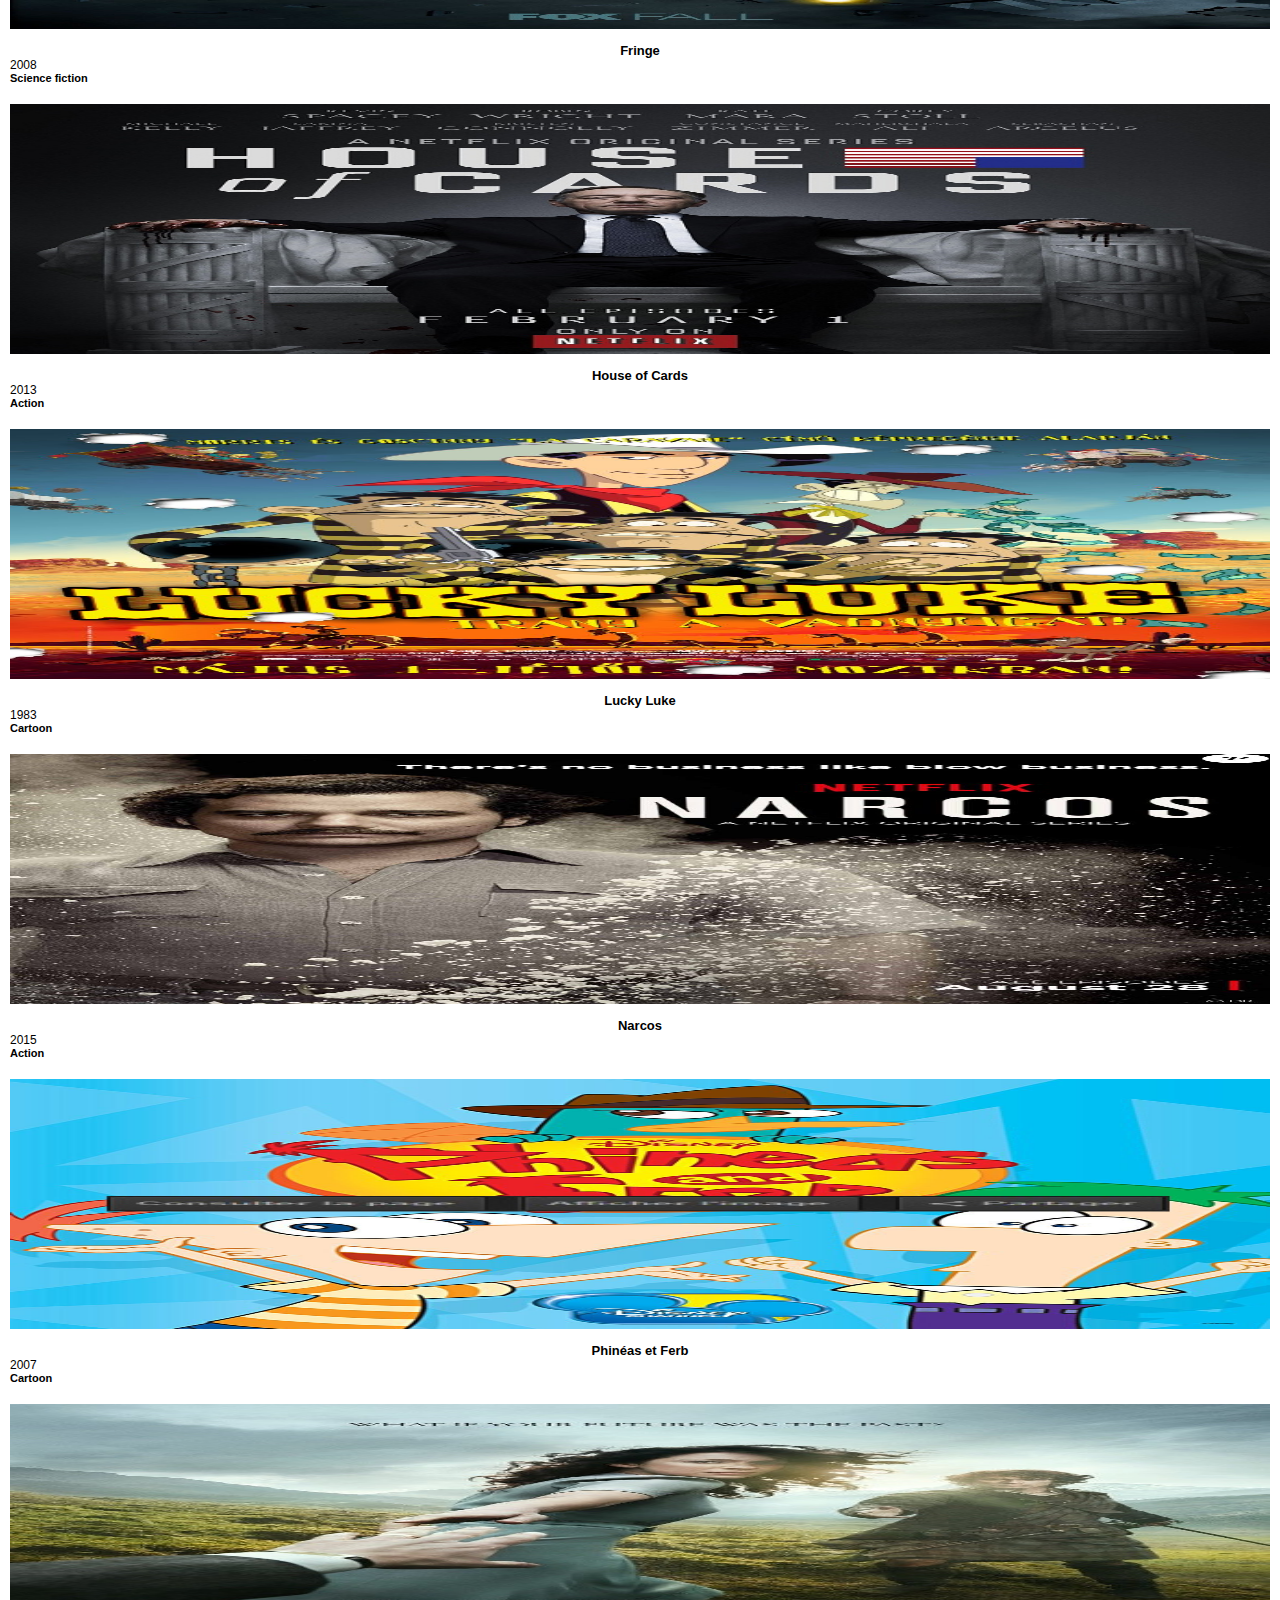
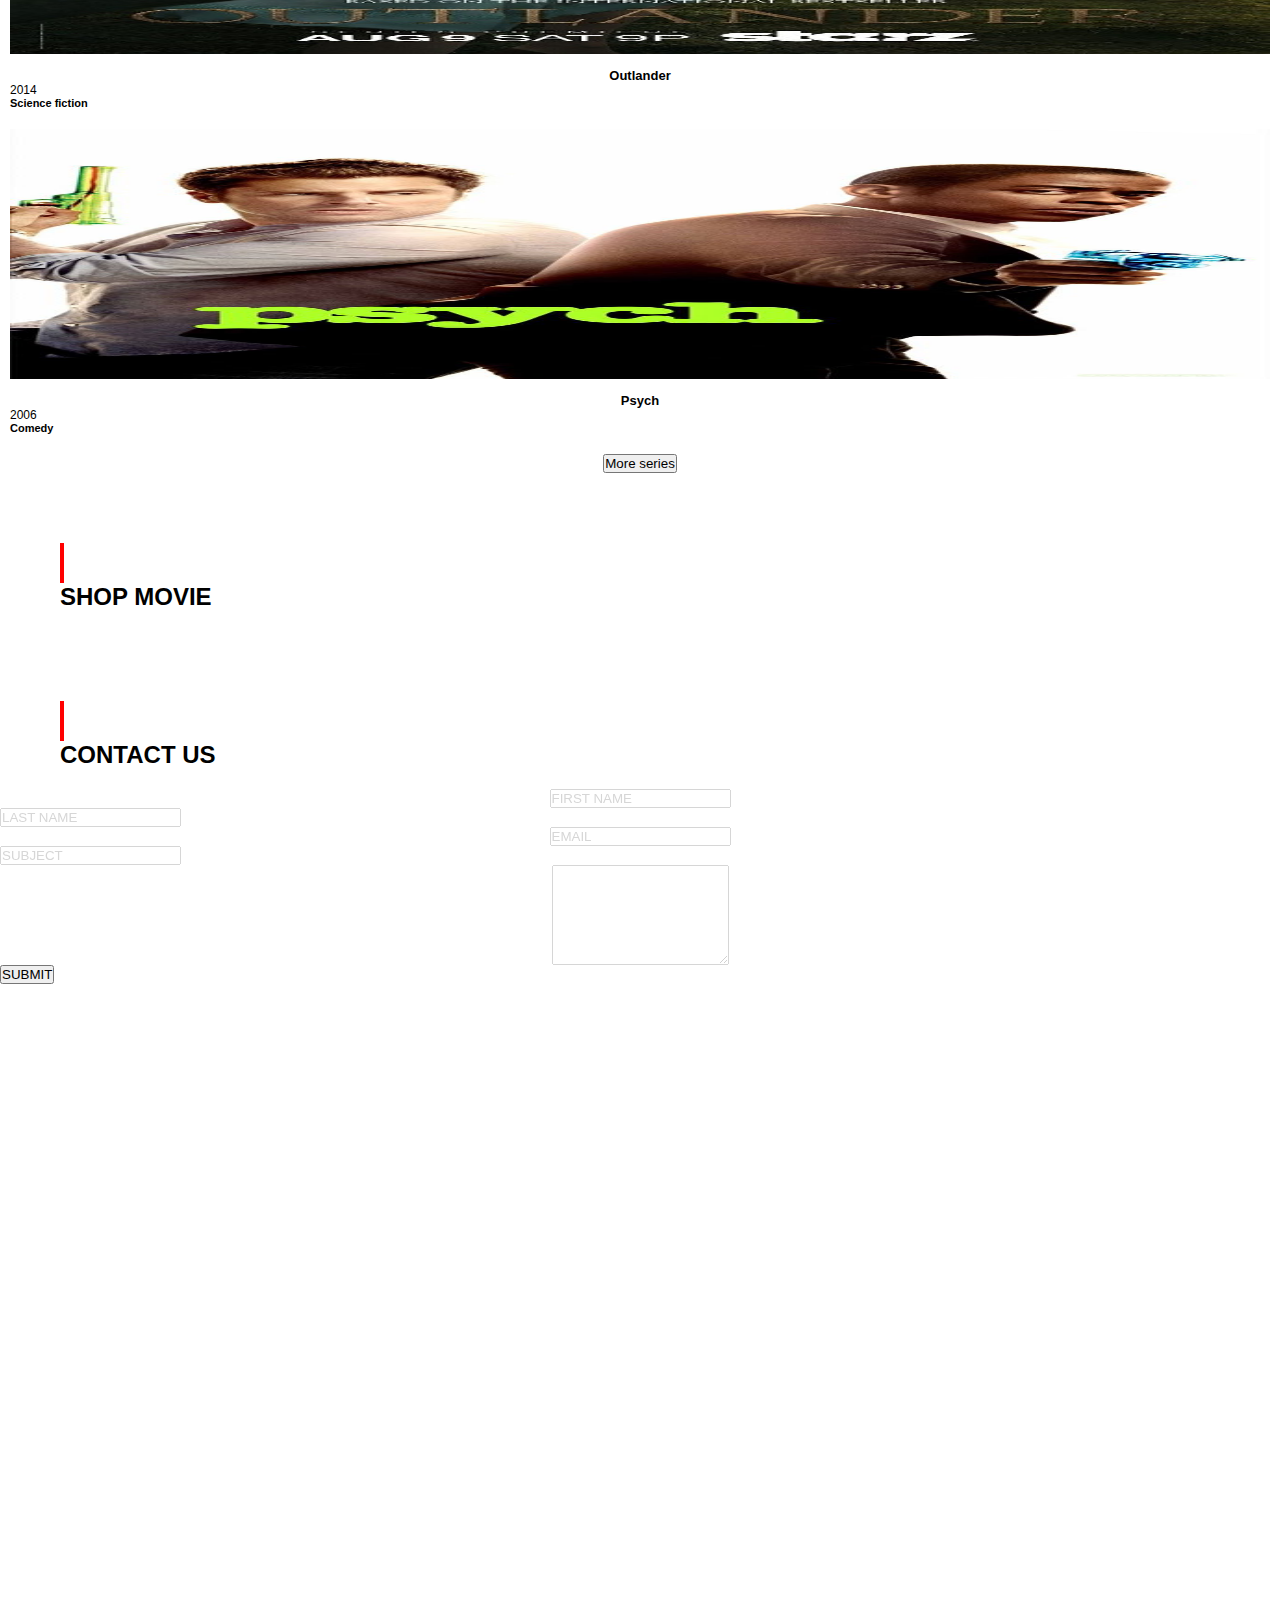
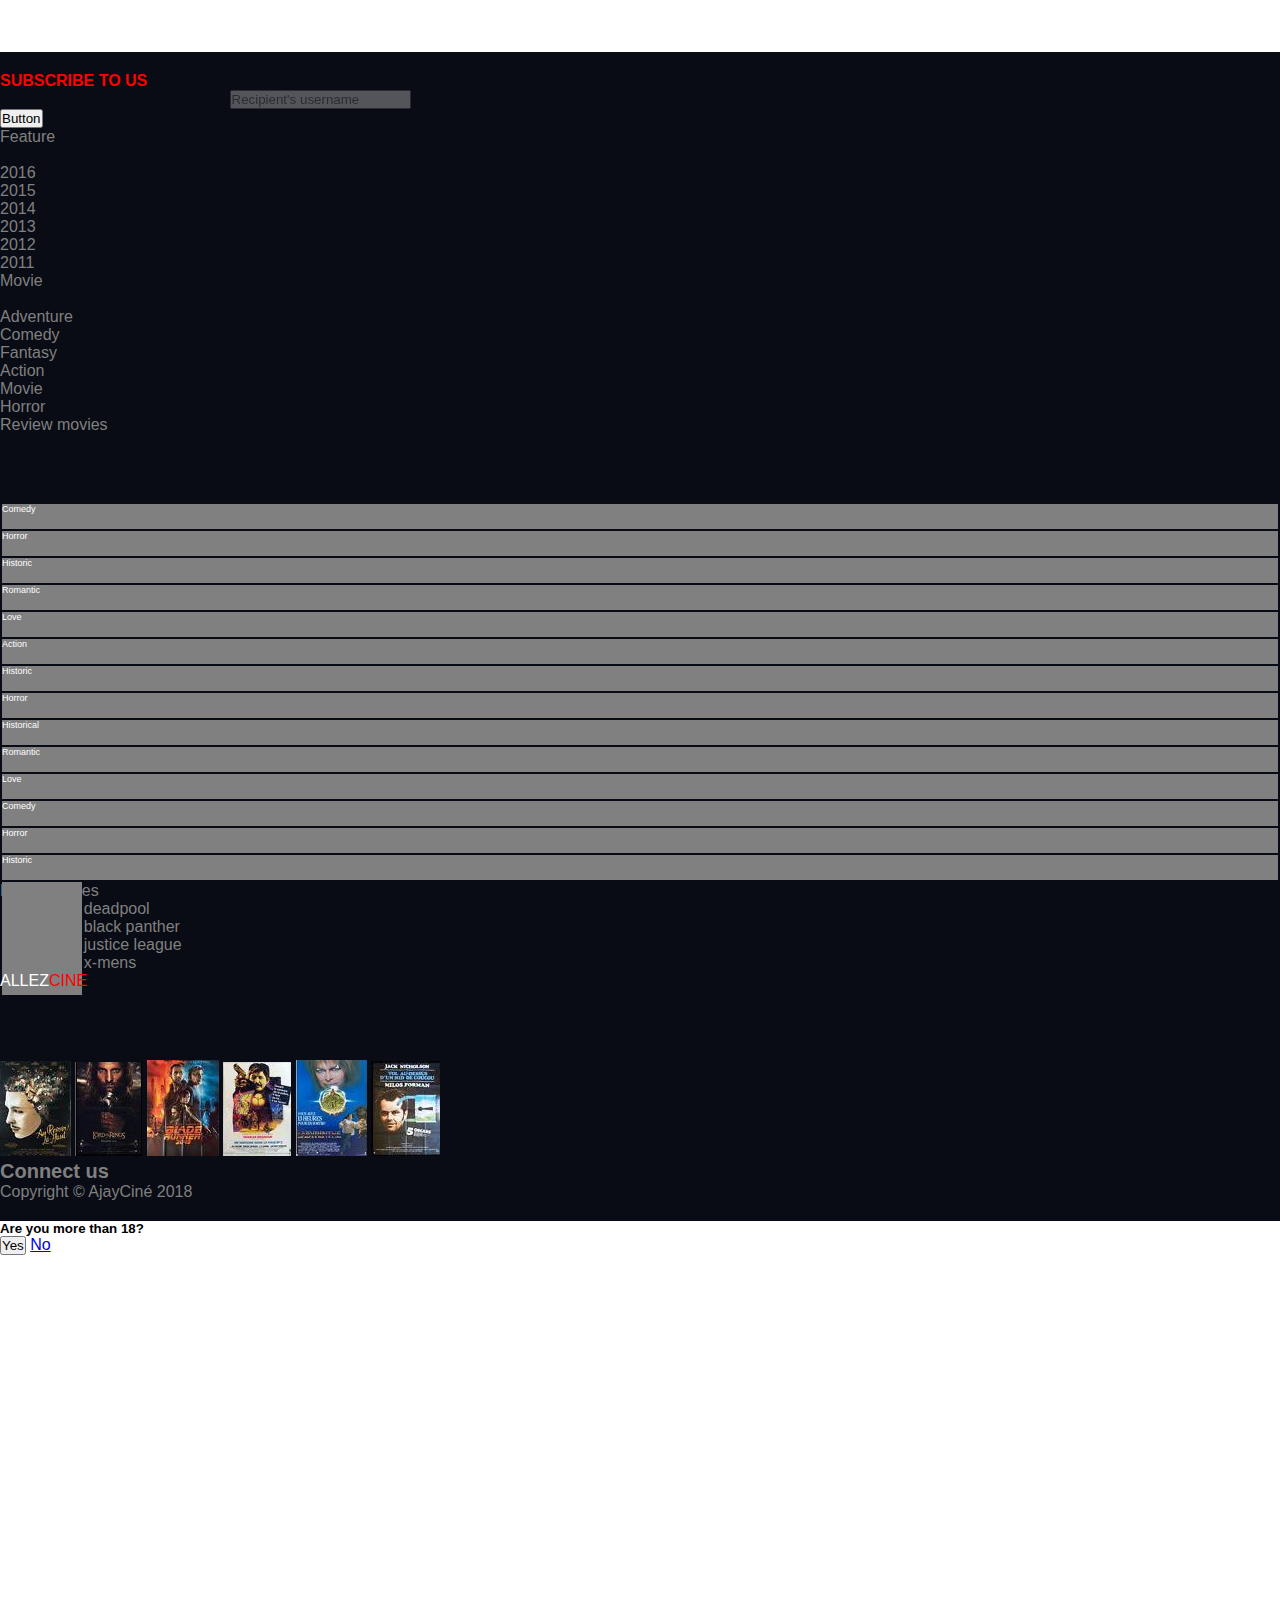
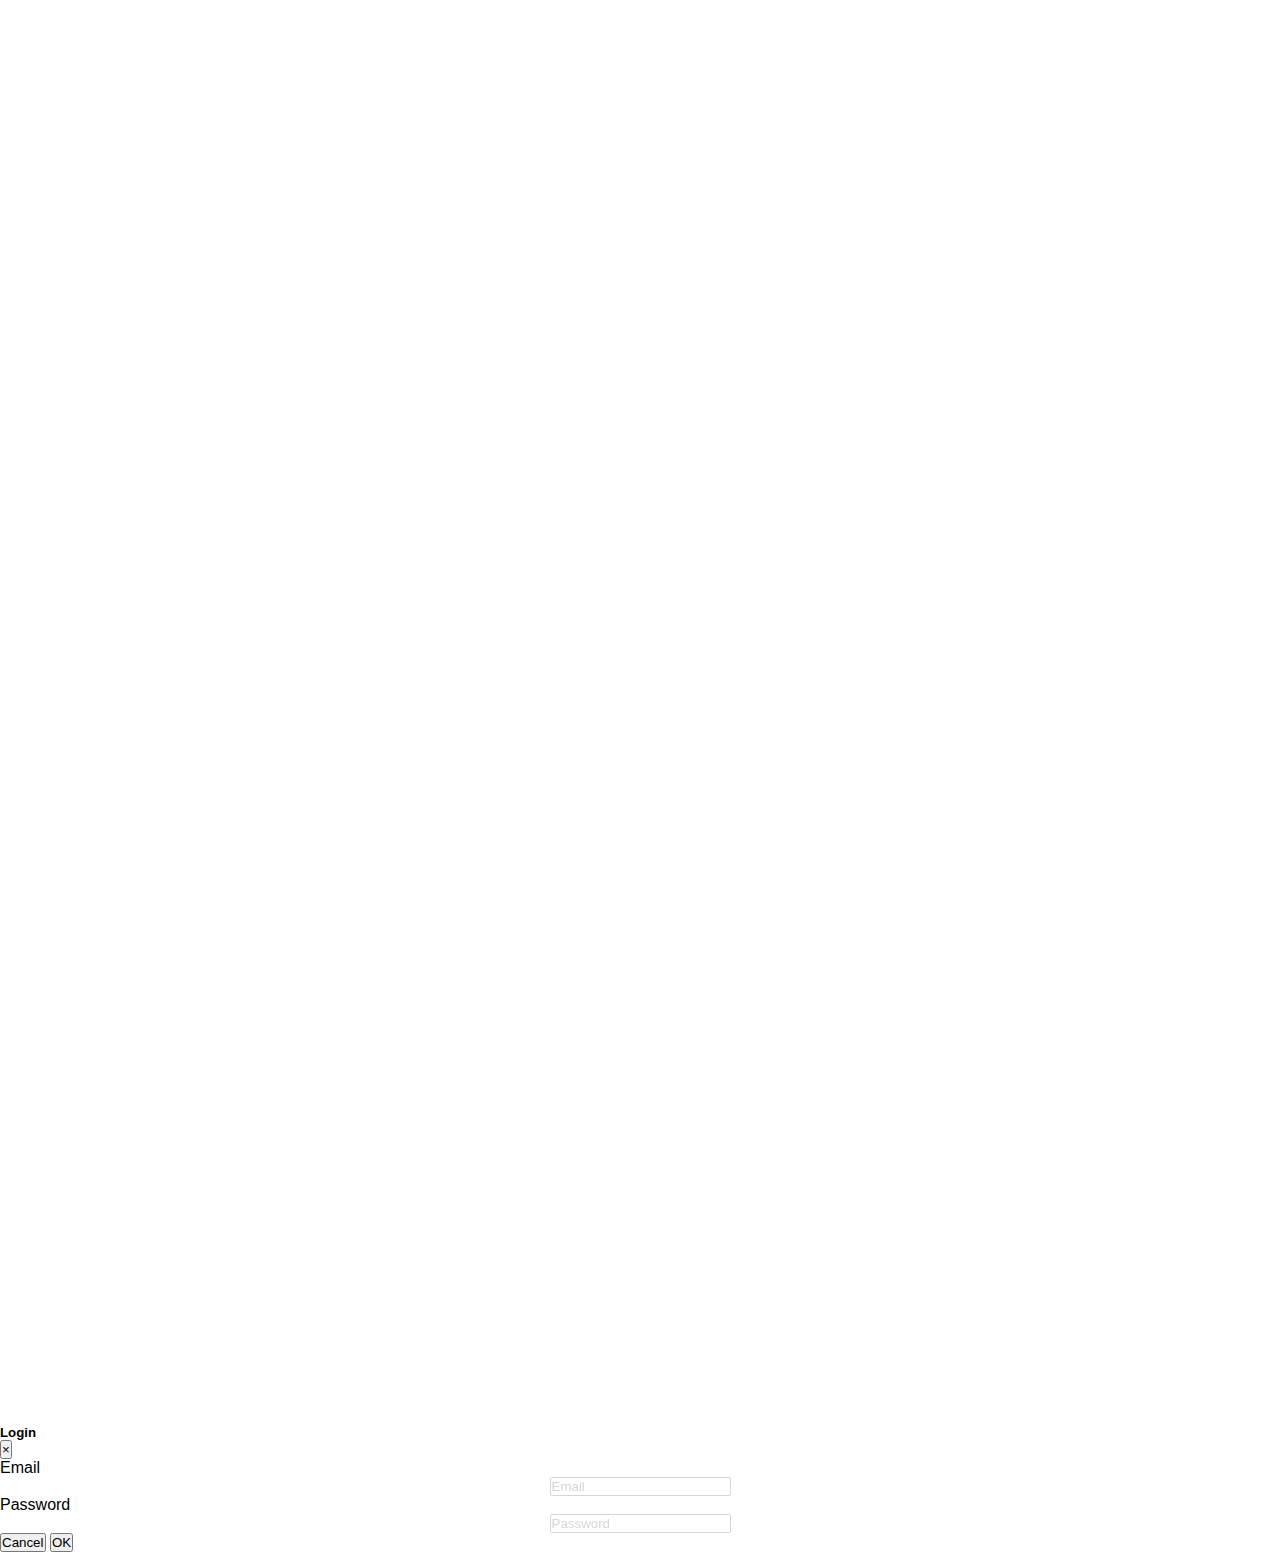
==== commit a04bb743: "scrolltop button + deleting horizontal scrollbar" ====
--- a/index.html
+++ b/index.html
@@ -322,60 +322,58 @@
             </div>
 
             <div id="show-films-div" style="display:none">
-                <div class="container">
-                    <div class="row">
-                        <div class="card gdr cartoon col-6 col-md-4 col-lg-2">
-                            <img src="assets/Zootopie-2016-anime.jpg" alt="affiche du film Zootopie">
-                            <div class="card-container">
-                                <h4 class="card-title"><b>Zootopie</b></h4>
-                                <div class="date float-left">2016</div>
-                                <div class="genre float-right">Cartoon</div>
-                            </div>
-                        </div>
-
-                        <div class="card gdr action col-6 col-md-4 col-lg-2">
-                            <img src="assets/gijoe-2009-action.jpg" alt="affiche du film GI Joe">
-                            <div class="card-container">
-                                <h4 class="card-title"><b>GI Joe</b></h4>
-                                <div class="date float-left">2009</div>
-                                <div class="genre float-right">Action</div>
-                            </div>
-                        </div>
-
-                        <div class="card gdr scifi col-6 col-md-4 col-lg-2">
-                            <img src="assets/interstellar-2014-scifi.jpg" alt="affiche du film Interstellar">
-                            <div class="card-container">
-                                <h4 class="card-title"><b>Interstellar</b></h4>
-                                <div class="date float-left">2014</div>
-                                <div class="genre float-right">Science fiction</div>
-                            </div>
-                        </div>
-
-                        <div class="card gdr comedy col-6 col-md-4 col-lg-2">
-                            <img src="assets/bienvenuechtis-2008-comedie.jpg" alt="affiche du film Bienvenue chez les Ch'tis">
-                            <div class="card-container">
-                                <h4 class="card-title"><b>Bienvenue chez les Ch'tis</b></h4>
-                                <div class="date float-left">2008</div>
-                                <div class="genre float-right">Comedy</div>
-                            </div>
-                        </div>
-
-                        <div class="card gdr cartoon col-6 col-md-4 col-lg-2">
-                            <img src="assets/iceage-2009-anime.jpg" alt="affiche du film Ice Age">
-                            <div class="card-container">
-                                <h4 class="card-title"><b>Ice Age</b></h4>
-                                <div class="date float-left">2009</div>
-                                <div class="genre float-right">Cartoon</div>
-                            </div>
-                        </div>
-
-                        <div class="card gdr comedy col-6 col-md-4 col-lg-2">
-                            <img src="assets/taistoi-2003-comedie.jpg" alt="affiche du film Tais-toi">
-                            <div class="card-container">
-                                <h4 class="card-title"><b>Tais-toi</b></h4>
-                                <div class="date float-left">2003</div>
-                                <div class="genre float-right">Comedy</div>
-                            </div>
+                <div class="row">
+                    <div class="card gdr cartoon col-6 col-md-4 col-lg-2">
+                        <img src="assets/Zootopie-2016-anime.jpg" alt="affiche du film Zootopie">
+                        <div class="card-container">
+                            <h4 class="card-title"><b>Zootopie</b></h4>
+                            <div class="date float-left">2016</div>
+                            <div class="genre float-right">Cartoon</div>
+                        </div>
+                    </div>
+
+                    <div class="card gdr action col-6 col-md-4 col-lg-2">
+                        <img src="assets/gijoe-2009-action.jpg" alt="affiche du film GI Joe">
+                        <div class="card-container">
+                            <h4 class="card-title"><b>GI Joe</b></h4>
+                            <div class="date float-left">2009</div>
+                            <div class="genre float-right">Action</div>
+                        </div>
+                    </div>
+
+                    <div class="card gdr scifi col-6 col-md-4 col-lg-2">
+                        <img src="assets/interstellar-2014-scifi.jpg" alt="affiche du film Interstellar">
+                        <div class="card-container">
+                            <h4 class="card-title"><b>Interstellar</b></h4>
+                            <div class="date float-left">2014</div>
+                            <div class="genre float-right">Science fiction</div>
+                        </div>
+                    </div>
+
+                    <div class="card gdr comedy col-6 col-md-4 col-lg-2">
+                        <img src="assets/bienvenuechtis-2008-comedie.jpg" alt="affiche du film Bienvenue chez les Ch'tis">
+                        <div class="card-container">
+                            <h4 class="card-title"><b>Bienvenue chez les Ch'tis</b></h4>
+                            <div class="date float-left">2008</div>
+                            <div class="genre float-right">Comedy</div>
+                        </div>
+                    </div>
+
+                    <div class="card gdr cartoon col-6 col-md-4 col-lg-2">
+                        <img src="assets/iceage-2009-anime.jpg" alt="affiche du film Ice Age">
+                        <div class="card-container">
+                            <h4 class="card-title"><b>Ice Age</b></h4>
+                            <div class="date float-left">2009</div>
+                            <div class="genre float-right">Cartoon</div>
+                        </div>
+                    </div>
+
+                    <div class="card gdr comedy col-6 col-md-4 col-lg-2">
+                        <img src="assets/taistoi-2003-comedie.jpg" alt="affiche du film Tais-toi">
+                        <div class="card-container">
+                            <h4 class="card-title"><b>Tais-toi</b></h4>
+                            <div class="date float-left">2003</div>
+                            <div class="genre float-right">Comedy</div>
                         </div>
                     </div>
                 </div>
@@ -583,7 +581,7 @@
         </div>
 
         <div class="more-films">
-            <button id="moreSeriesButton"type="button" class="btn btn-danger" onclick="showSeries()">More films</button>
+            <button id="moreSeriesButton"type="button" class="btn btn-danger" onclick="showSeries()">More series</button>
         </div>
     </section>
 
@@ -638,8 +636,9 @@
                 
             </div>        
         </div>
-        
-        <iframe class="raw map" src="https://www.google.com/maps/embed?pb=!1m18!1m12!1m3!1d1434.442502666107!2d4.3554878213670944!3d50.845188044090264!2m3!1f0!2f0!3f0!3m2!1i1024!2i768!4f13.1!3m3!1m2!1s0x47c3c47fce0ba71d%3A0x2f634768a374d3b0!2sCantersteen+10%2C+1000+Bruxelles!5e0!3m2!1sfr!2sbe!4v1530022934350" width="400" height="300" frameborder="0" style="border:0" allowfullscreen></iframe>
+        <div class="col-12">
+            <iframe class="map" src="https://www.google.com/maps/embed?pb=!1m18!1m12!1m3!1d1434.442502666107!2d4.3554878213670944!3d50.845188044090264!2m3!1f0!2f0!3f0!3m2!1i1024!2i768!4f13.1!3m3!1m2!1s0x47c3c47fce0ba71d%3A0x2f634768a374d3b0!2sCantersteen+10%2C+1000+Bruxelles!5e0!3m2!1sfr!2sbe!4v1530022934350" width="50%" height="300" frameborder="0" style="border:0" allowfullscreen></iframe>
+        </div>
     </section>
     
     <!-- SOCIAL NETWORK EXPANDABLE ICON -->
@@ -755,21 +754,16 @@
                     </section>
                 </div>
             </div> 
-        </div>
-            
             <div class="row">
-                <div class="col-lg-12">
-                    <h1 class="connect-us offset-5 col-lg-5">Connect us</h1>
-                    <ul class="social-icon offset-5 col-lg-2">
-                        <a href="#" class="social"><i class="fa fa-facebook" aria-hidden="true"></i></a>
-                        <a href="#" class="social"><i class="fa fa-twitter" aria-hidden="true"></i></a>
-                        <a href="#" class="social"><i class="fa fa-google" aria-hidden="true"></i></a>
-                        <a href="#" class="social"><i class="fa fa-dribbble" aria-hidden="true"></i></a>
-                    </ul>
-            </div>
-            <div class="row">
+                <h1 class="connect-us offset-5 col-lg-5">Connect us</h1>
+                <ul class="social-icon offset-5 col-lg-2">
+                    <a href="#" class="social"><i class="fa fa-facebook" aria-hidden="true"></i></a>
+                    <a href="#" class="social"><i class="fa fa-twitter" aria-hidden="true"></i></a>
+                    <a href="#" class="social"><i class="fa fa-google" aria-hidden="true"></i></a>
+                    <a href="#" class="social"><i class="fa fa-dribbble" aria-hidden="true"></i></a>
+                </ul>
                 <div class="col-12">
-                    <div class="copyright row text-center col-lg-3">Copyright © AjayCiné 2018</div>
+                    <div class="copyright text-center col-lg-3">Copyright © AjayCiné 2018</div>
                 </div>
             </div>
             
@@ -865,7 +859,7 @@
         </div>
     </div>
 
-    <button class="button_return displayButtonAnimation"><i class="fa fa-arrow-up"><a></a></i></button> 
+    <button id="backToTheTopButton" onclick="topFunction()" class="button_return displayButtonAnimation"><i class="fa fa-arrow-up"><a></a></i></button> 
         
     
     <script src="https://use.fontawesome.com/be3ae42918.js"></script>
--- a/style.css
+++ b/style.css
@@ -395,8 +395,8 @@
     display: flex;
     justify-content: center;
     align-items: center;
-    width: 50px;
-    height: 50px;
+    width: 30px;
+    height: 30px;
     color: white;
     background-color: red;
     z-index: 5;
@@ -471,9 +471,7 @@
 }
 
 .map{
-    position: relative;
-    margin-left: 400px;
- 
+    margin-left: 25%;
 }
 
 #contactSub{
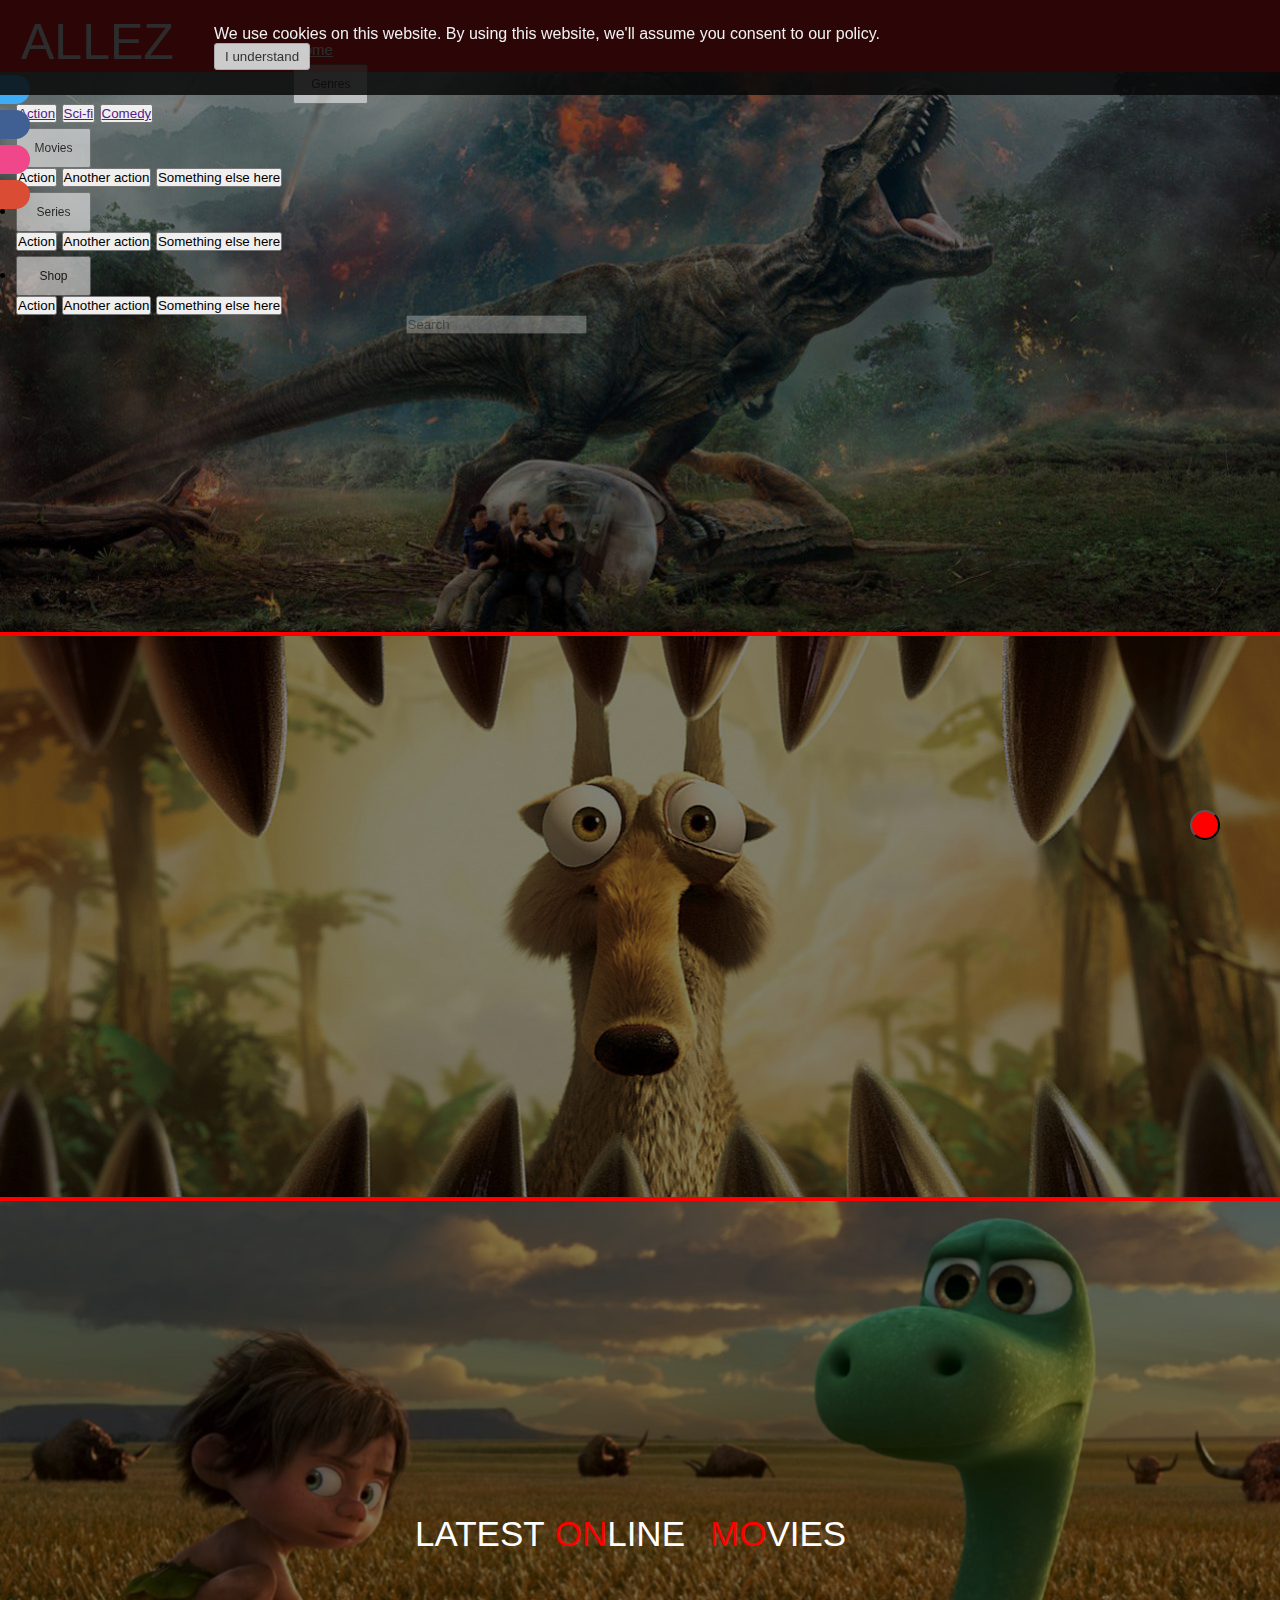
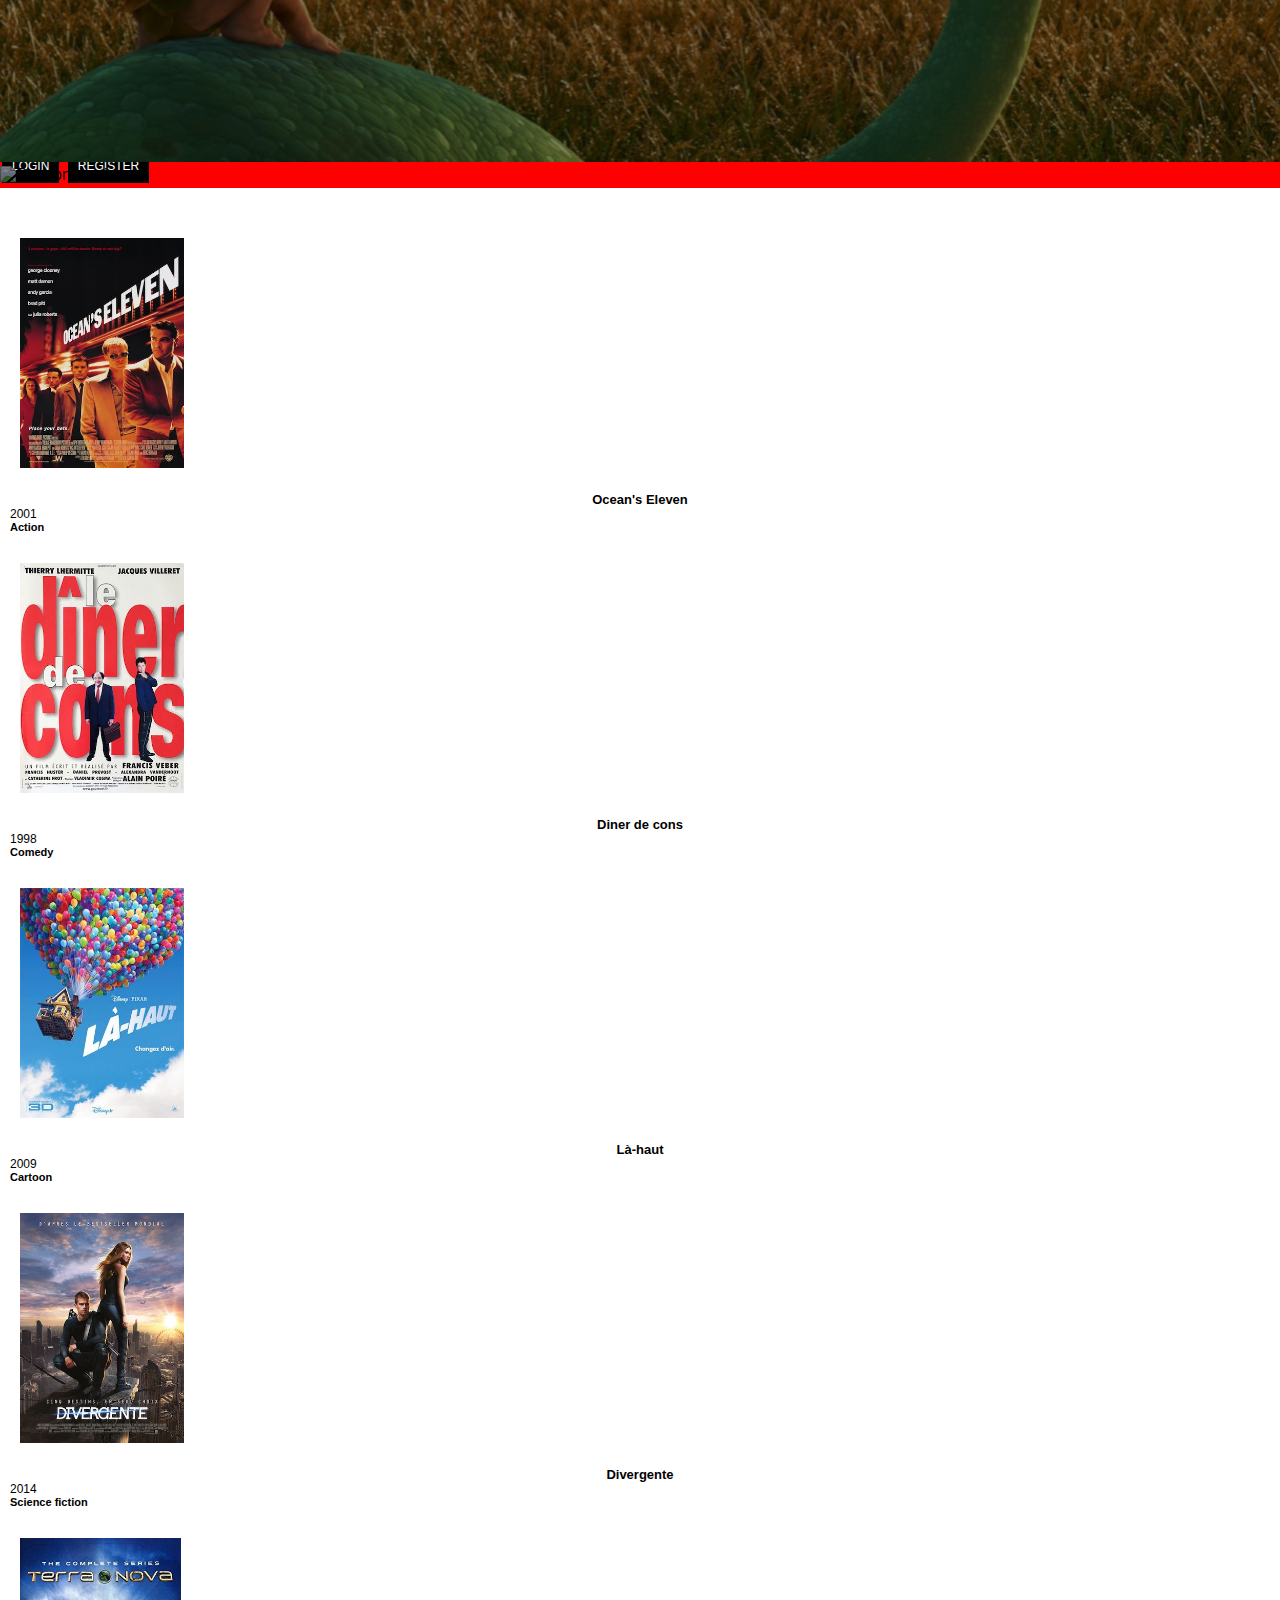
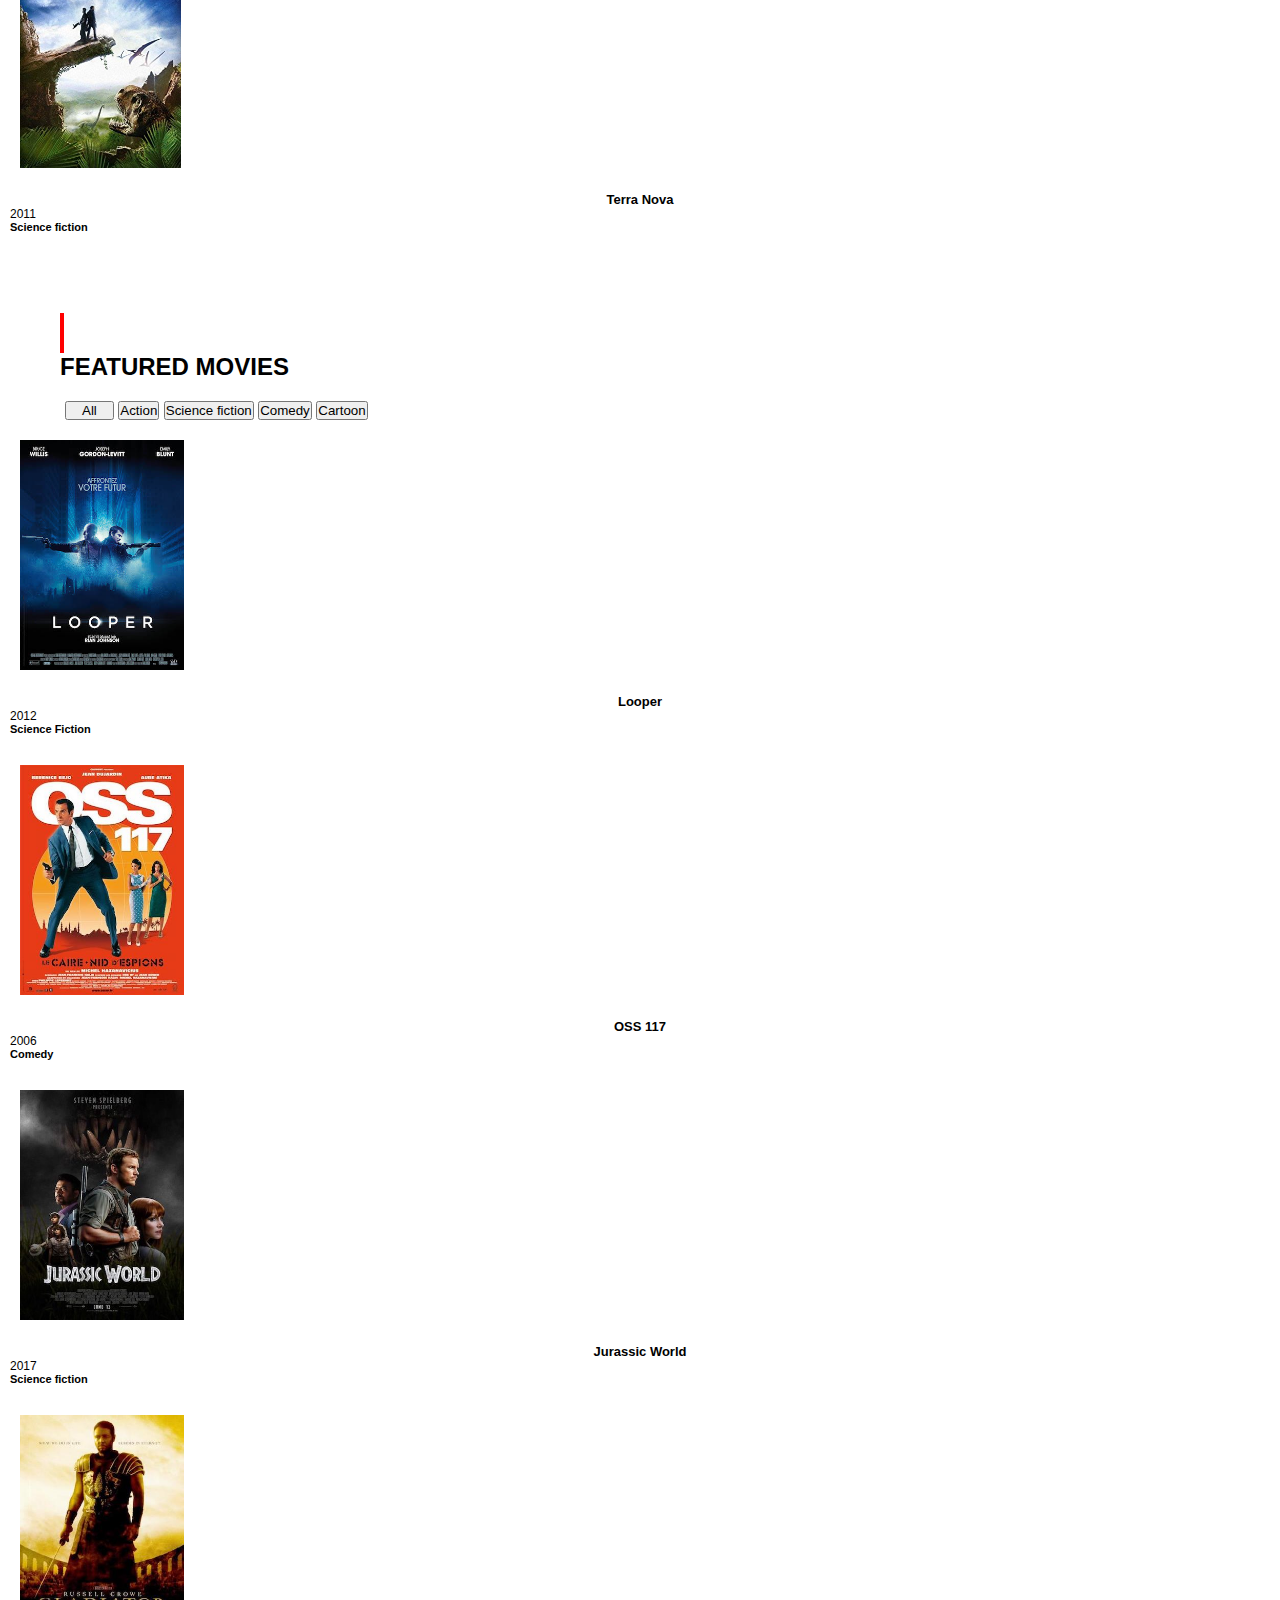
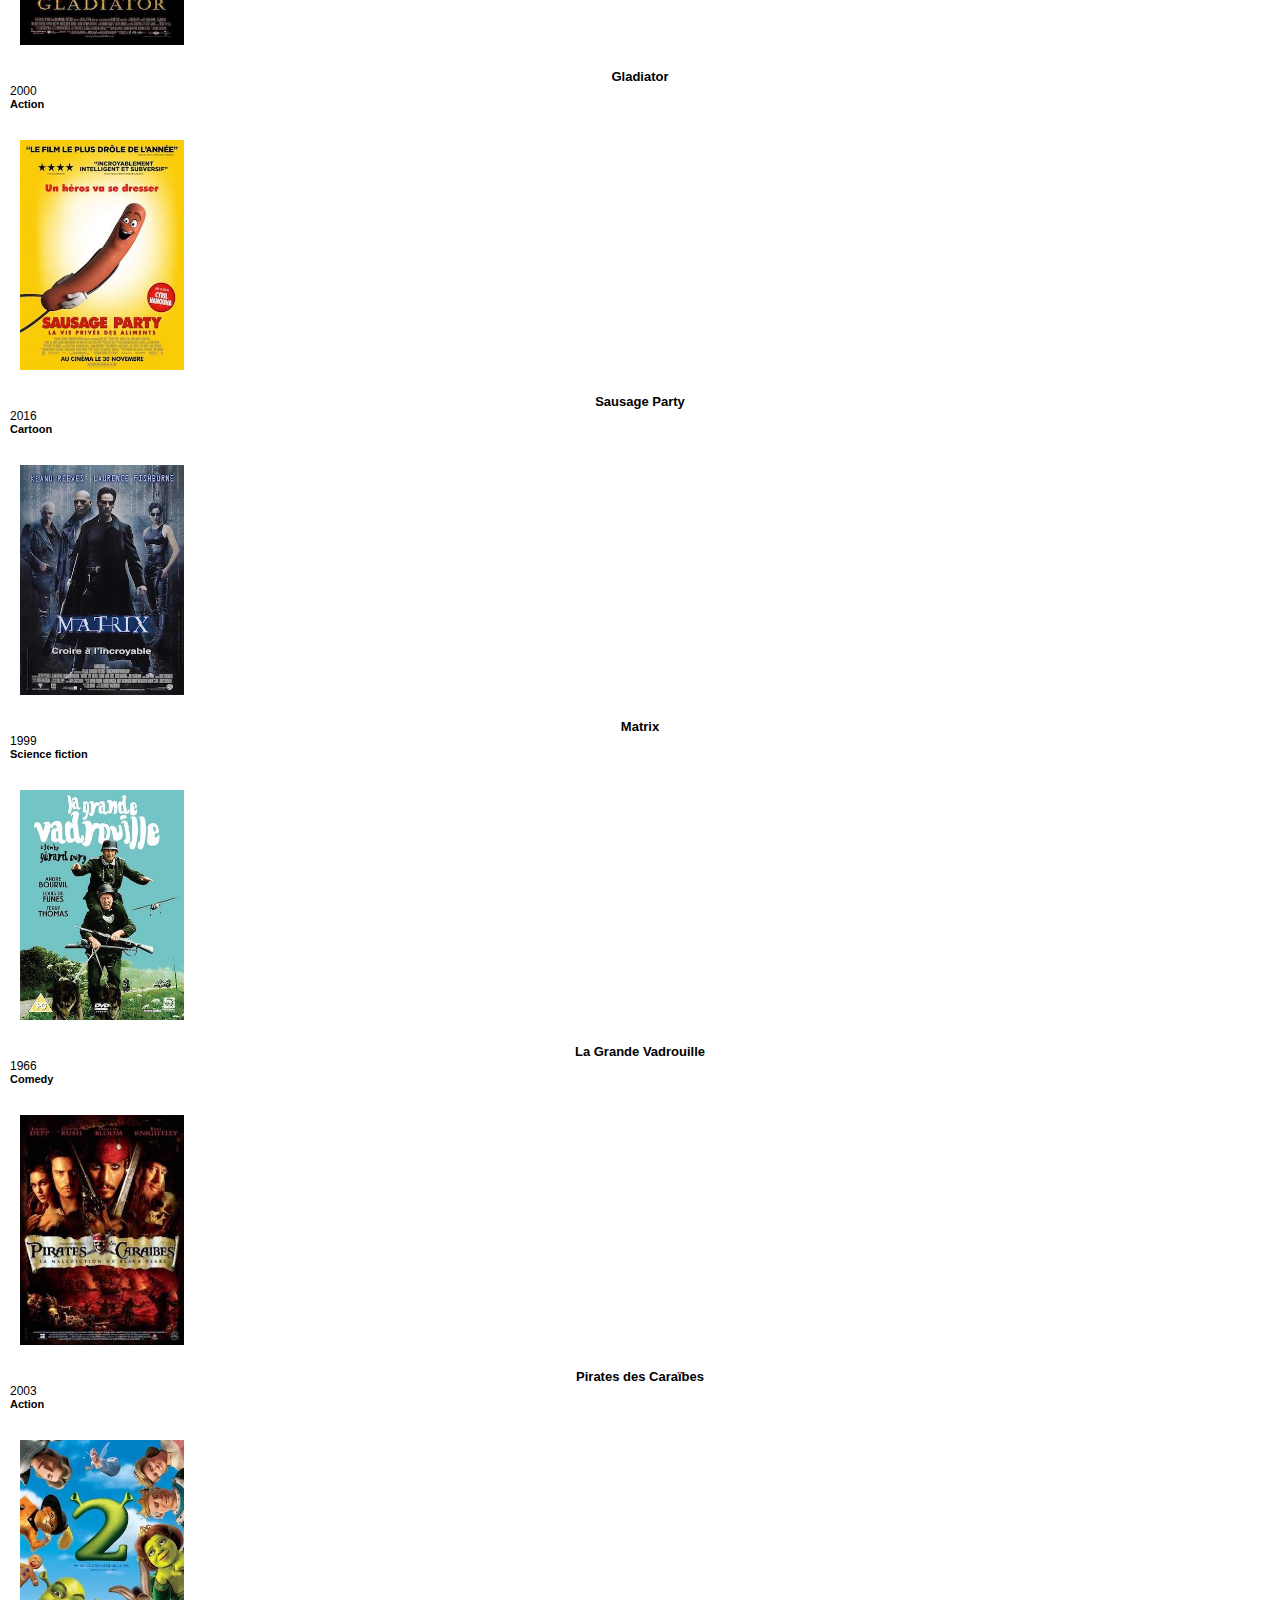
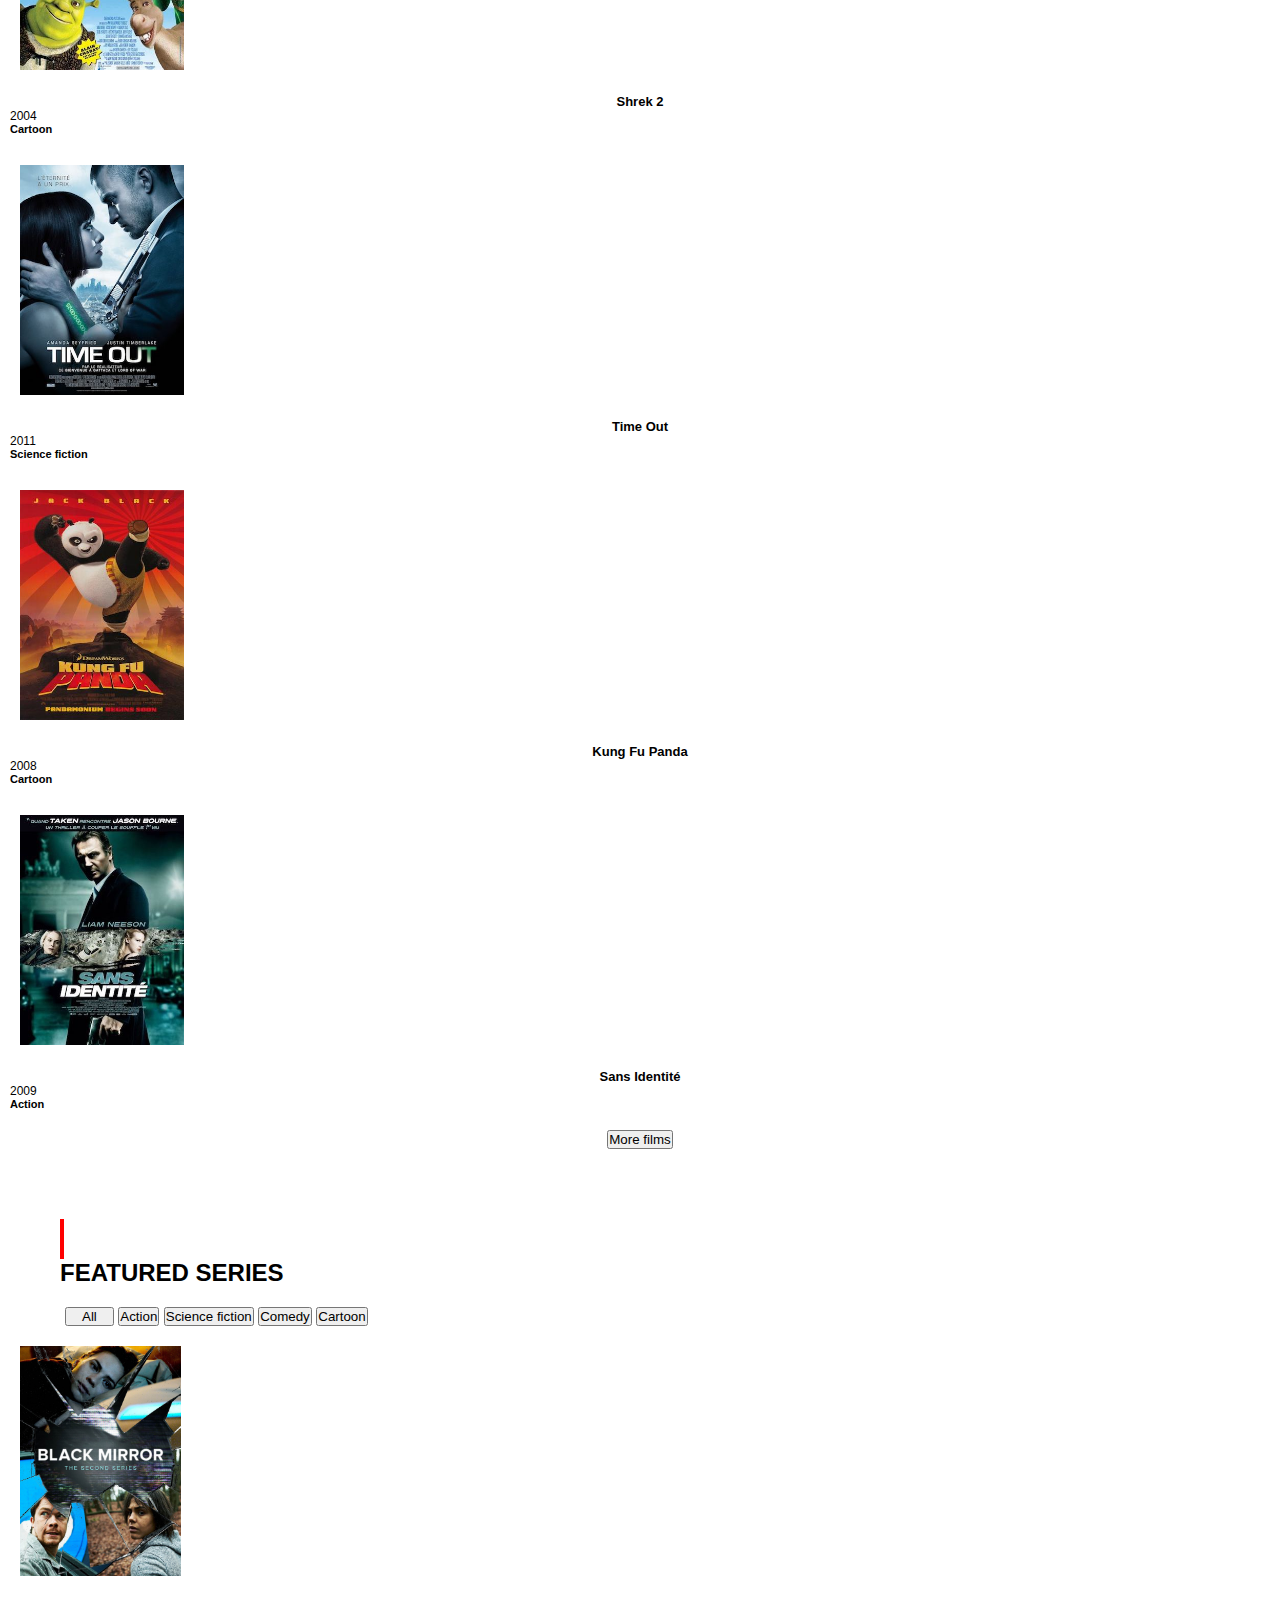
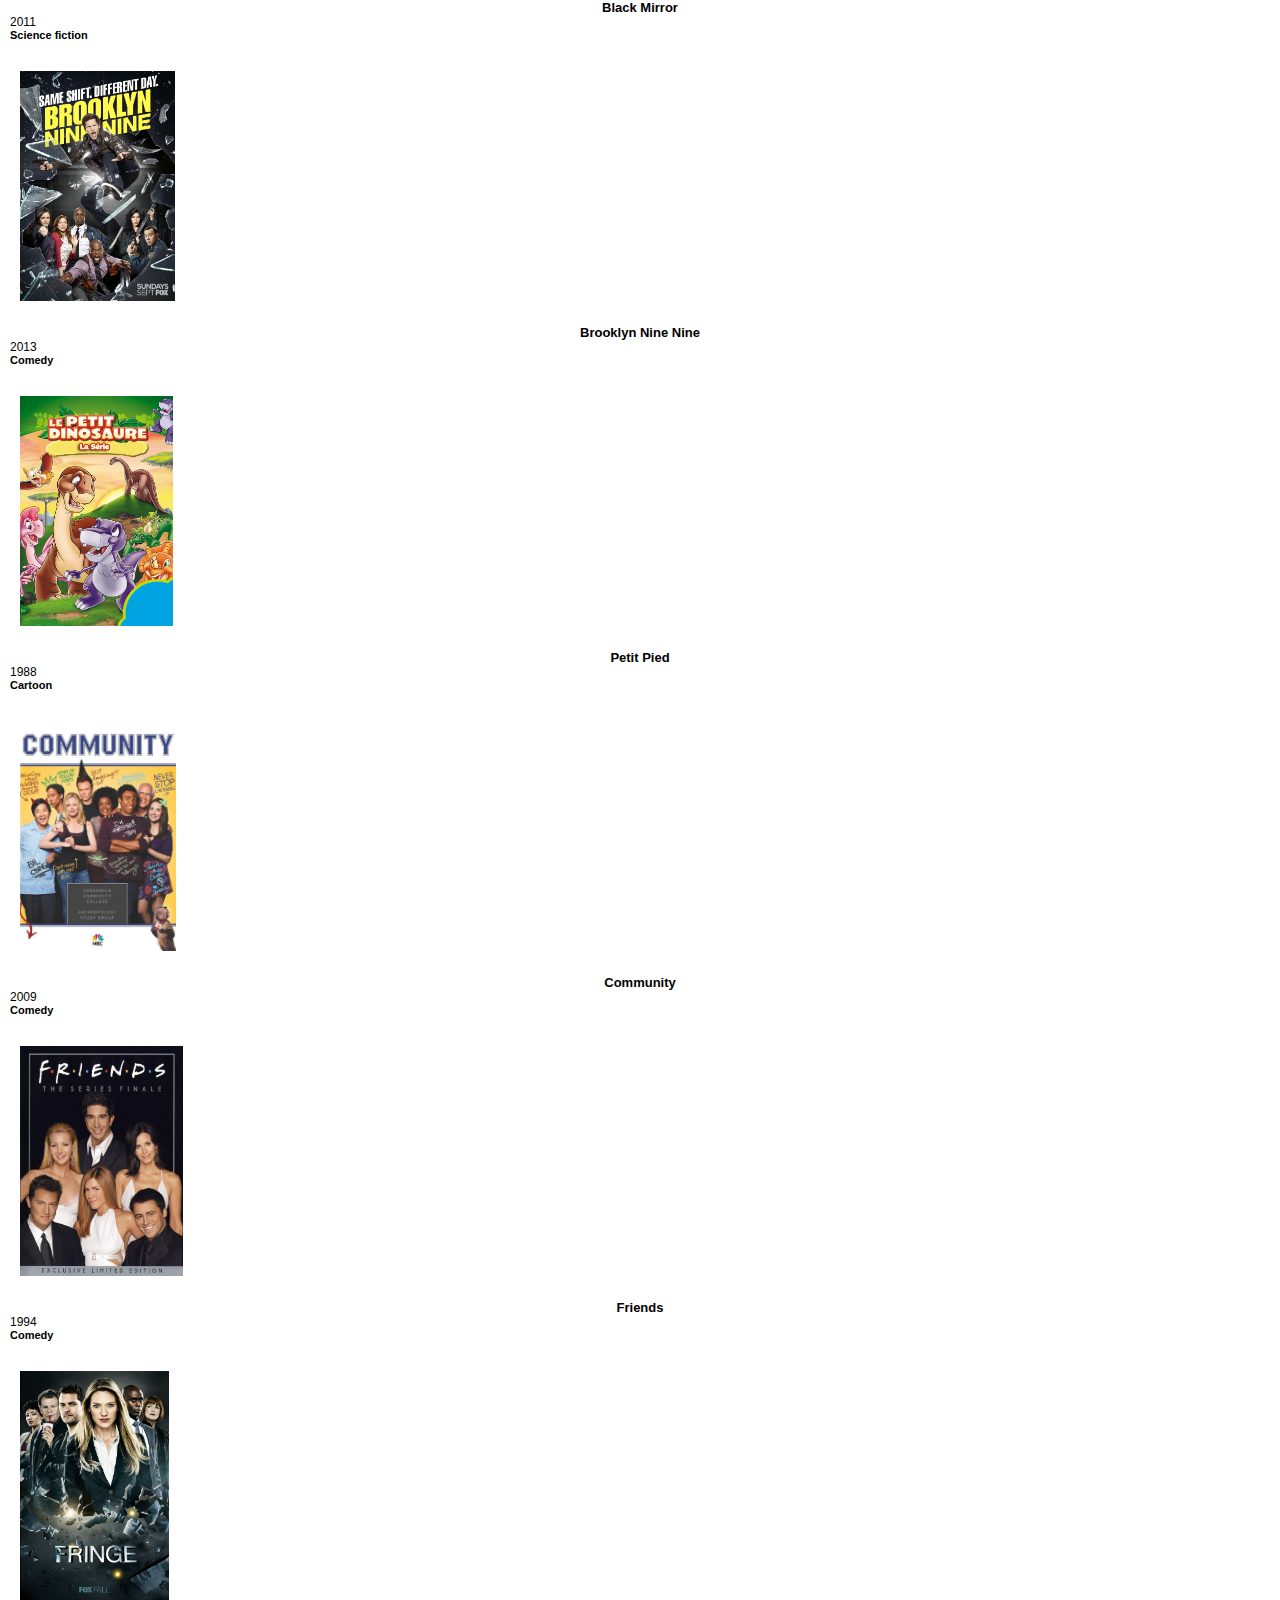
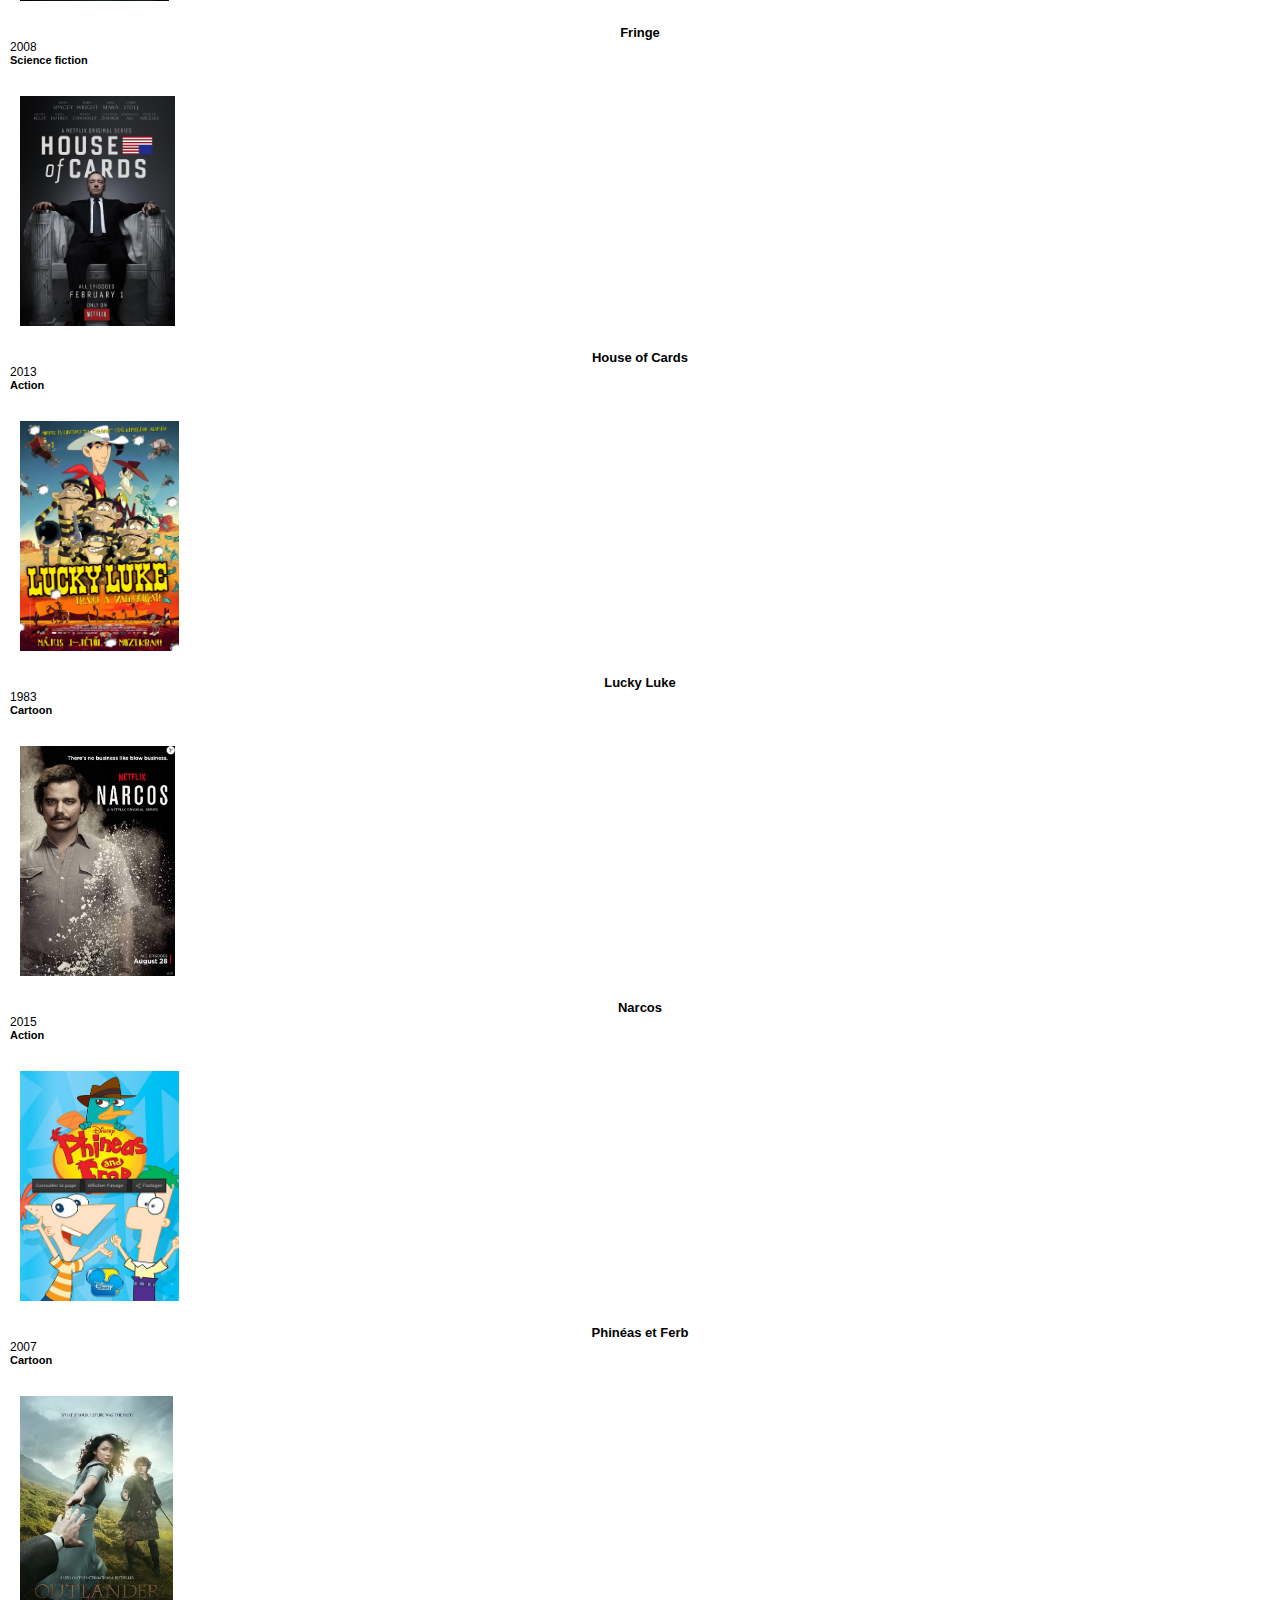
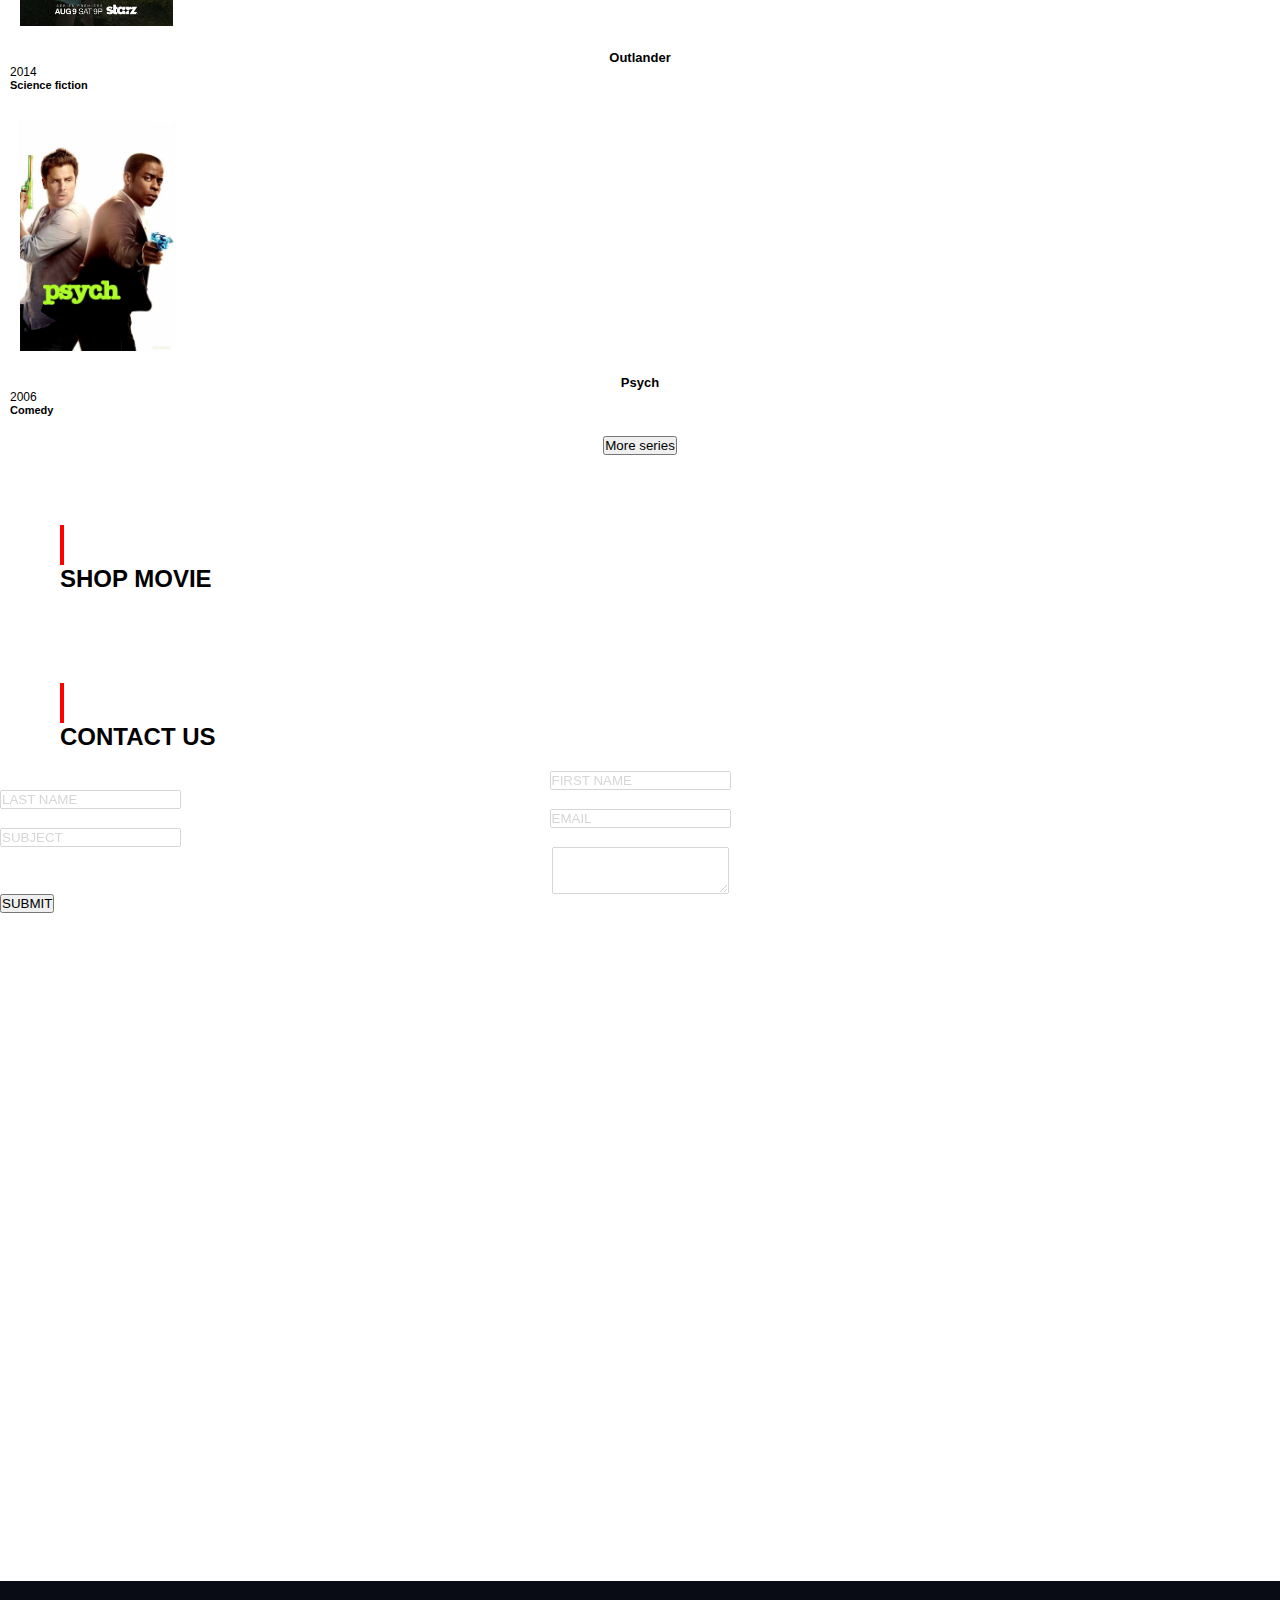
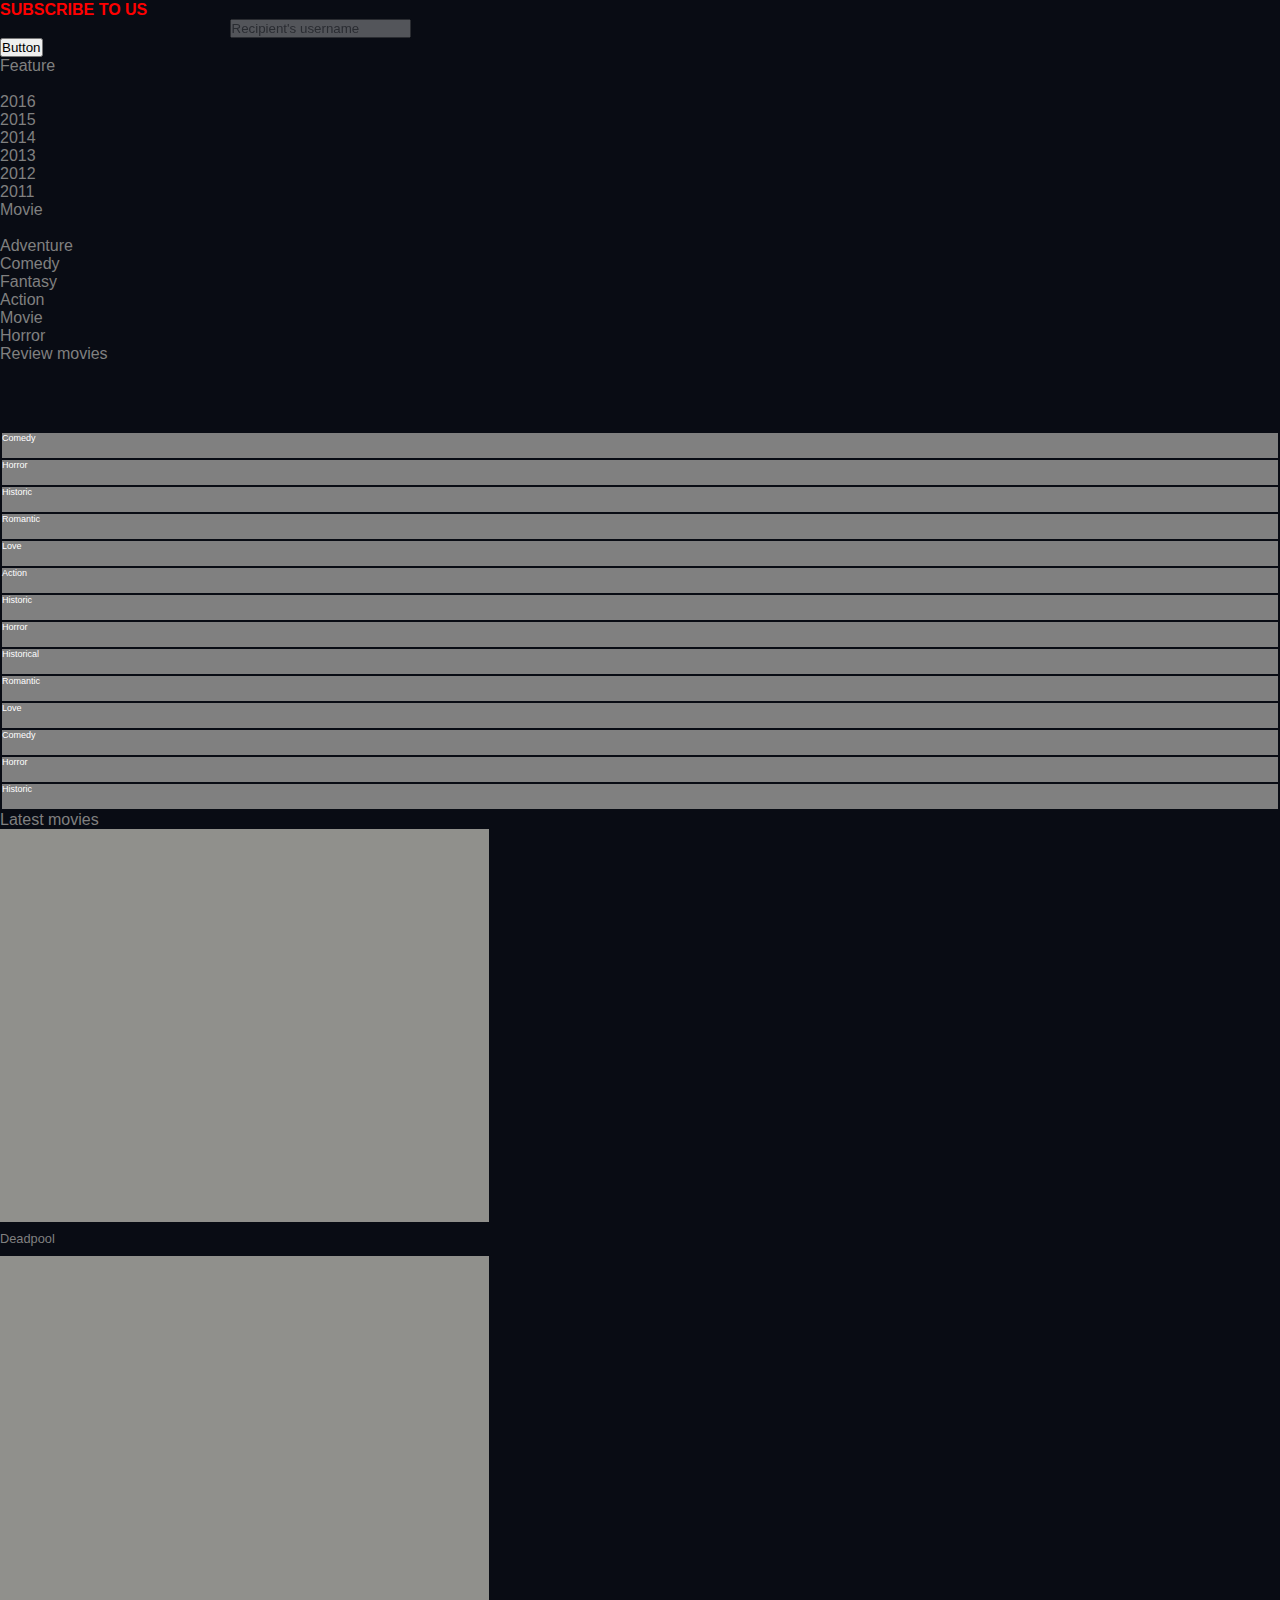
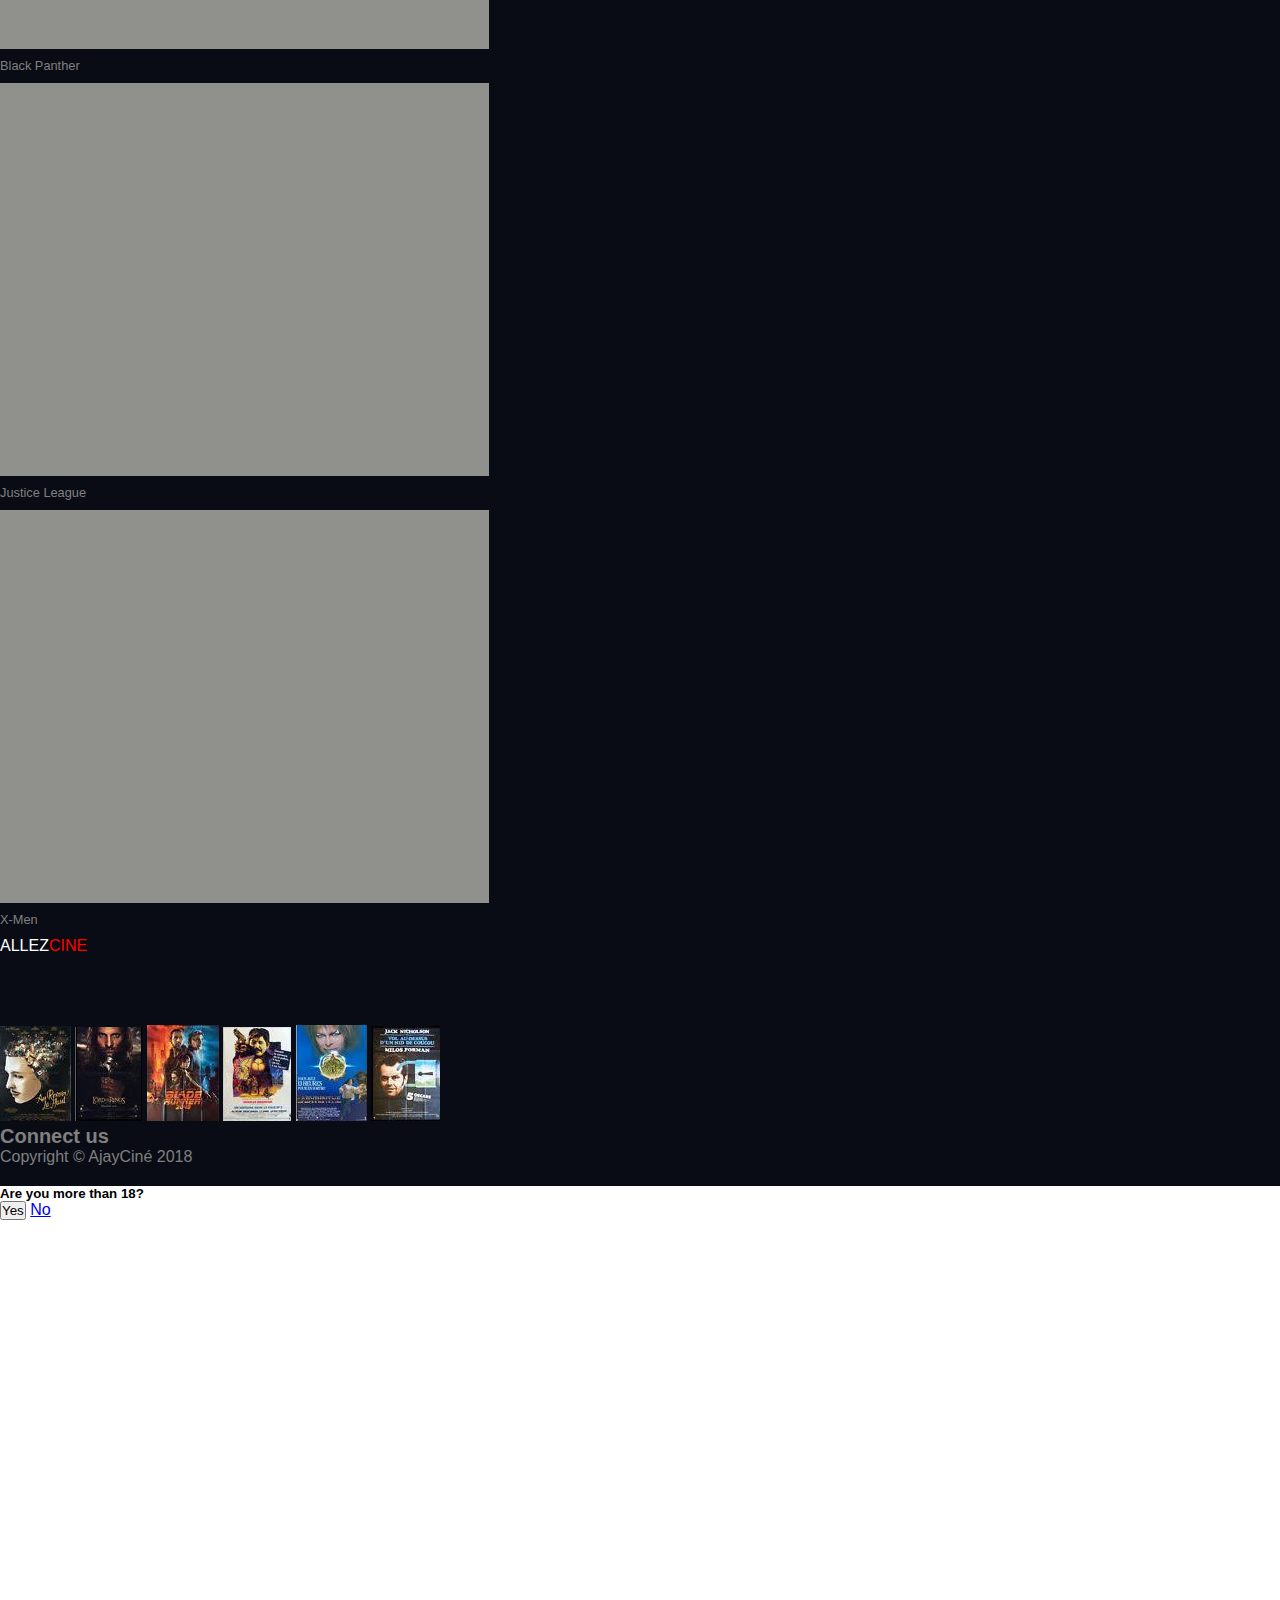
==== commit 59f1f3aa: "footer improving" ====
--- a/index.html
+++ b/index.html
@@ -32,29 +32,25 @@
                  <li data-target="#carouselExampleIndicators" data-slide-to="2"></li>
                  <li data-target="#carouselExampleIndicators" data-slide-to="3"></li>
              </ol>
-         <div class="carousel-inner">
-         <div class="carousel-item active">
-             <img class="imgvh" alt="Responsive image" src="./assets/jurassic2.jpg" class="img-fluid" alt="Responsive image">
-         </div>
-         <div class="carousel-item">
-             <img class="imgvh" alt="Responsive image" src="./assets/lagedeglace2.jpg" class="img-fluid" alt="Responsive image">
-         </div>
-         <div class="carousel-item">
-             <img class="imgvh" alt="Responsive image" src="./assets/arlo2.jpg" class="img-fluid" alt="Responsive image">
-         </div>
-         <div class="carousel-item">
-                 <img class="imgvh" alt="Responsive image" src="./assets/avengerS1.jpg" class="img-fluid" alt="Responsive image">
-         </div>
-     </div>
- </div>
-   
-             </div>
-             </div>
-         </div>
-
-         <div id="menu">
-                 <p class="title">ALLEZ<span class="redtitle">CINE</span></p>     
-         <nav class="navbar navbar-expand-lg navbar-light">
+            <div class="carousel-inner">
+                <div class="carousel-item active">
+                    <img class="imgvh" alt="Responsive image" src="./assets/jurassic2.jpg" class="img-fluid" alt="Responsive image">
+                </div>
+                <div class="carousel-item">
+                    <img class="imgvh" alt="Responsive image" src="./assets/lagedeglace2.jpg" class="img-fluid" alt="Responsive image">
+                </div>
+                <div class="carousel-item">
+                    <img class="imgvh" alt="Responsive image" src="./assets/arlo2.jpg" class="img-fluid" alt="Responsive image">
+                </div>
+            <div class="carousel-item">
+                <img class="imgvh" alt="Responsive image" src="./assets/avengerS1.jpg" class="img-fluid" alt="Responsive image">
+            </div>
+        </div>
+    </div>
+
+        <div id="menu">
+            <p class="title">ALLEZ<span class="redtitle">CINE</span></p>     
+            <nav class="navbar navbar-expand-lg navbar-light">
                
              <a class="navbar-brand"></a>
              <button class="navbar-toggler" type="button" data-toggle="collapse" data-target="#navbarTogglerDemo02" aria-controls="navbarTogglerDemo02" aria-expanded="false" aria-label="Toggle navigation">
@@ -124,12 +120,11 @@
      <dl class="row row1">    
         <dt class="col-xs-12"><p class="subtitle">LATEST<span class="redsubtitle">ON</span><span class="subtitle">LINE</span><span class="redsubtitle">MO</span><span class="subtitle">VIES</span></p></dt>
     </dl>
-    <button class="watchbtn"><a href="https://youtu.be/O-RgquKVTPE">WATCH</a></button> 
     <div class="d-flex flex-row row">
         <div class="col-12">
             <div class="col-9 offset-3">
                 <button class="barebtn" data-toggle="modal" data-target="#loginModal">LOGIN</button>
-                <button class="barebtn">REGISTER</button>
+                <button class="barebtn" data-toggle="modal" data-target="#registerModal">REGISTER</button>
             </div>
         </div>    
     </div>           
@@ -212,7 +207,7 @@
         
         <div class="container">
             <div class="row">
-                <div class="card gdr scifi col-6 col-md-4 col-lg-2">
+                <div class="card scifi col-6 col-md-4 col-lg-2">
                     <img src="assets/Looper-2012-scifi.jpg" alt="affiche du film Looper">
                     <div class="card-container">
                         <h4 class="card-title"><b>Looper</b></h4>
@@ -221,7 +216,7 @@
                     </div>
                 </div>
 
-                <div class="card gdr comedy col-6 col-md-4 col-lg-2">
+                <div class="card comedy col-6 col-md-4 col-lg-2">
                     <img src="assets/oss117-2006-comedie.jpg" alt="affiche du film OSS 117">
                     <div class="card-container">
                         <h4 class="card-title"><b>OSS 117</b></h4>
@@ -230,7 +225,7 @@
                     </div>
                 </div>
                 
-                <div class="card gdr scifi col-6 col-md-4 col-lg-2">
+                <div class="card scifi col-6 col-md-4 col-lg-2">
                     <img src="assets/jurassic-world-dinosaur.jpg" alt="affiche du film Jurassic World">
                     <div class="card-container">
                         <h4 class="card-title"><b>Jurassic World</b></h4>
@@ -239,7 +234,7 @@
                     </div>
                 </div>
                 
-                <div class="card gdr action col-6 col-md-4 col-lg-2">
+                <div class="card action col-6 col-md-4 col-lg-2">
                     <img src="assets/gladiator-2000-action.jpg" alt="affiche du film Gladiator">
                     <div class="card-container">
                         <h4 class="card-title"><b>Gladiator</b></h4>
@@ -248,7 +243,7 @@
                     </div>
                 </div>
 
-                <div class="card gdr cartoon col-6 col-md-4 col-lg-2">
+                <div class="card cartoon col-6 col-md-4 col-lg-2">
                     <img src="assets/sausageparty-2016-anime.jpg" alt="affiche du film Sausage Party">
                     <div class="card-container">
                         <h4 class="card-title"><b>Sausage Party</b></h4>
@@ -257,7 +252,7 @@
                     </div>
                 </div> 
      
-                <div class="card gdr scifi col-6 col-md-4 col-lg-2">
+                <div class="card scifi col-6 col-md-4 col-lg-2">
                     <img src="assets/matrix-1999-scifi.jpg" alt="affiche du film Matrix">
                     <div class="card-container">
                         <h4 class="card-title"><b>Matrix</b></h4>
@@ -266,7 +261,7 @@
                     </div>
                 </div>
 
-                <div class="card gdr comedy col-6 col-md-4 col-lg-2">
+                <div class="card comedy col-6 col-md-4 col-lg-2">
                     <img src="assets/grandevadrouille-1966-comedie.jpg" alt="affiche du film la Grande Vadrouille">
                     <div class="card-container">
                         <h4 class="card-title"><b>La Grande Vadrouille</b></h4>
@@ -275,7 +270,7 @@
                     </div>
                 </div>
 
-                <div class="card gdr action col-6 col-md-4 col-lg-2">
+                <div class="card action col-6 col-md-4 col-lg-2">
                     <img src="assets/piratescaraibes-2003-action.jpg" alt="affiche du film Pirates des Caraïbes">
                     <div class="card-container">
                         <h4 class="card-title"><b>Pirates des Caraïbes</b></h4>
@@ -284,7 +279,7 @@
                     </div>
                 </div>
 
-                <div class="card gdr cartoon col-6 col-md-4 col-lg-2">
+                <div class="card cartoon col-6 col-md-4 col-lg-2">
                     <img src="assets/shrek2-2004-anime.jpg" alt="affiche du film Shrek 2">
                     <div class="card-container">
                         <h4 class="card-title"><b>Shrek 2</b></h4>
@@ -293,7 +288,7 @@
                     </div>
                 </div>
                 
-                <div class="card gdr scifi col-6 col-md-4 col-lg-2">
+                <div class="card scifi col-6 col-md-4 col-lg-2">
                     <img src="assets/timeout-2011-scifi.jpg" alt="affiche du film Time Out">
                     <div class="card-container">
                         <h4 class="card-title"><b>Time Out</b></h4>
@@ -302,7 +297,7 @@
                     </div>
                 </div>
 
-                <div class="card gdr cartoon col-6 col-md-4 col-lg-2">
+                <div class="card cartoon col-6 col-md-4 col-lg-2">
                     <img src="assets/kungfupanda-2008-anime.jpg" alt="affiche du film Kung Fu Panda">
                     <div class="card-container">
                         <h4 class="card-title"><b>Kung Fu Panda</b></h4>
@@ -311,7 +306,7 @@
                     </div>
                 </div>
 
-                <div class="card gdr action col-6 col-md-4 col-lg-2">
+                <div class="card action col-6 col-md-4 col-lg-2">
                     <img src="assets/sansidentite-2009-action.jpg" alt="affiche du film Sans Identité">
                     <div class="card-container">
                         <h4 class="card-title"><b>Sans Identité</b></h4>
@@ -323,7 +318,7 @@
 
             <div id="show-films-div" style="display:none">
                 <div class="row">
-                    <div class="card gdr cartoon col-6 col-md-4 col-lg-2">
+                    <div class="card cartoon col-6 col-md-4 col-lg-2">
                         <img src="assets/Zootopie-2016-anime.jpg" alt="affiche du film Zootopie">
                         <div class="card-container">
                             <h4 class="card-title"><b>Zootopie</b></h4>
@@ -332,7 +327,7 @@
                         </div>
                     </div>
 
-                    <div class="card gdr action col-6 col-md-4 col-lg-2">
+                    <div class="card action col-6 col-md-4 col-lg-2">
                         <img src="assets/gijoe-2009-action.jpg" alt="affiche du film GI Joe">
                         <div class="card-container">
                             <h4 class="card-title"><b>GI Joe</b></h4>
@@ -341,7 +336,7 @@
                         </div>
                     </div>
 
-                    <div class="card gdr scifi col-6 col-md-4 col-lg-2">
+                    <div class="card scifi col-6 col-md-4 col-lg-2">
                         <img src="assets/interstellar-2014-scifi.jpg" alt="affiche du film Interstellar">
                         <div class="card-container">
                             <h4 class="card-title"><b>Interstellar</b></h4>
@@ -350,7 +345,7 @@
                         </div>
                     </div>
 
-                    <div class="card gdr comedy col-6 col-md-4 col-lg-2">
+                    <div class="card comedy col-6 col-md-4 col-lg-2">
                         <img src="assets/bienvenuechtis-2008-comedie.jpg" alt="affiche du film Bienvenue chez les Ch'tis">
                         <div class="card-container">
                             <h4 class="card-title"><b>Bienvenue chez les Ch'tis</b></h4>
@@ -359,7 +354,7 @@
                         </div>
                     </div>
 
-                    <div class="card gdr cartoon col-6 col-md-4 col-lg-2">
+                    <div class="card cartoon col-6 col-md-4 col-lg-2">
                         <img src="assets/iceage-2009-anime.jpg" alt="affiche du film Ice Age">
                         <div class="card-container">
                             <h4 class="card-title"><b>Ice Age</b></h4>
@@ -368,7 +363,7 @@
                         </div>
                     </div>
 
-                    <div class="card gdr comedy col-6 col-md-4 col-lg-2">
+                    <div class="card comedy col-6 col-md-4 col-lg-2">
                         <img src="assets/taistoi-2003-comedie.jpg" alt="affiche du film Tais-toi">
                         <div class="card-container">
                             <h4 class="card-title"><b>Tais-toi</b></h4>
@@ -397,11 +392,11 @@
             <div class="col-10 offset-lg-1 mr-lg-auto">
                 <div class="row">
                     <div class="btn-group" role="group" aria-label="...">
-                        <button type="button" class="btn btn-danger all">All</button>
-                        <button type="button" class="btn btn-light">Action</button>
-                        <button type="button" class="btn btn-light">Science fiction</button>
-                        <button type="button" class="btn btn-light">Comedy</button>
-                        <button type="button" class="btn btn-light">Cartoon</button>
+                        <button type="button" class="btn btn-danger all" onclick="genderChoiceSeries('all')" >All</button>
+                        <button type="button" class="btn btn-light" onclick="genderChoiceSeries('.action')">Action</button>
+                        <button type="button" class="btn btn-light" onclick="genderChoiceSeries('.scifi')">Science fiction</button>
+                        <button type="button" class="btn btn-light" onclick="genderChoiceSeries('.comedy')">Comedy</button>
+                        <button type="button" class="btn btn-light" onclick="genderChoiceSeries('.cartoon')">Cartoon</button>
                     </div>
                 </div>
             </div>
@@ -409,7 +404,7 @@
             
         <div class="container">
             <div class="row">
-                <div class="card col-6 col-md-4 col-lg-2">
+                <div class="card scifi col-6 col-md-4 col-lg-2">
                     <img src="assets/serie-blackmirror-2011-scifi.jpg" alt="affiche de la série Black Mirror">
                     <div class="card-container">
                         <h4 class="card-title"><b>Black Mirror</b></h4>
@@ -418,7 +413,7 @@
                     </div>
                 </div>
                     
-                <div class="card col-6 col-md-4 col-lg-2">
+                <div class="card comedy col-6 col-md-4 col-lg-2">
                     <img src="assets/serie-brooklyn99-2013-comedie.jpg" alt="affiche de la série Brooklyn Nine Nine">
                     <div class="card-container">
                         <h4 class="card-title"><b>Brooklyn Nine Nine</b></h4>
@@ -427,7 +422,7 @@
                     </div>
                 </div>
                 
-                <div class="card col-6 col-md-4 col-lg-2">
+                <div class="card cartoon col-6 col-md-4 col-lg-2">
                     <img src="assets/serie-petitpied-1988-anime.jpg" alt="affiche de la série Petit Pied">
                     <div class="card-container">
                         <h4 class="card-title"><b>Petit Pied</b></h4>
@@ -436,7 +431,7 @@
                     </div>
                 </div>
                 
-                <div class="card col-6 col-md-4 col-lg-2">
+                <div class="card comedy col-6 col-md-4 col-lg-2">
                     <img src="assets/serie-community-2009-comedie.jpg" alt="affiche de la série Community">
                     <div class="card-container">
                         <h4 class="card-title"><b>Community</b></h4>
@@ -445,7 +440,7 @@
                     </div>
                 </div>
                 
-                <div class="card col-6 col-md-4 col-lg-2">
+                <div class="card comedy col-6 col-md-4 col-lg-2">
                     <img src="assets/serie-friends-1994-comedie.jpg" alt="affiche de la série Friends">
                     <div class="card-container">
                         <h4 class="card-title"><b>Friends</b></h4>
@@ -454,7 +449,7 @@
                     </div>
                 </div> 
                 
-                <div class="card col-6 col-md-4 col-lg-2">
+                <div class="card scifi col-6 col-md-4 col-lg-2">
                     <img src="assets/serie-fringe-2008-scifi.jpg" alt="affiche de la série Fringe">
                     <div class="card-container">
                         <h4 class="card-title"><b>Fringe</b></h4>
@@ -463,7 +458,7 @@
                     </div>
                 </div>
                 
-                <div class="card col-6 col-md-4 col-lg-2">
+                <div class="card action col-6 col-md-4 col-lg-2">
                     <img src="assets/serie-houseofcards-2013-action.jpg" alt="affiche de la série House of Cards">
                     <div class="card-container">
                         <h4 class="card-title"><b>House of Cards</b></h4>
@@ -472,7 +467,7 @@
                     </div>
                 </div>
                 
-                <div class="card col-6 col-md-4 col-lg-2">
+                <div class="card cartoon col-6 col-md-4 col-lg-2">
                     <img src="assets/serie-luckyluke-1983-anime.jpg" alt="affiche de la série Lucky Luke">
                     <div class="card-container">
                         <h4 class="card-title"><b>Lucky Luke</b></h4>
@@ -481,7 +476,7 @@
                     </div>
                 </div>
                 
-                <div class="card col-6 col-md-4 col-lg-2">
+                <div class="card cartoon col-6 col-md-4 col-lg-2">
                     <img src="assets/serie-narcos-2015-action.jpg" alt="affiche de la série Narcos">
                     <div class="card-container">
                         <h4 class="card-title"><b>Narcos</b></h4>
@@ -490,7 +485,7 @@
                     </div>
                 </div>
                 
-                <div class="card col-6 col-md-4 col-lg-2">
+                <div class="card cartoon col-6 col-md-4 col-lg-2">
                     <img src="assets/serie-phineasetferb-2007-anime.jpg" alt="affiche de la série Phinéas et Ferb">
                     <div class="card-container">
                         <h4 class="card-title"><b>Phinéas et Ferb</b></h4>
@@ -499,7 +494,7 @@
                     </div>
                 </div>
 
-                <div class="card col-6 col-md-4 col-lg-2">
+                <div class="card scifi col-6 col-md-4 col-lg-2">
                     <img src="assets/serie-outlander-2014-scifi.jpg" alt="affiche de la série Outtlander">
                     <div class="card-container">
                         <h4 class="card-title"><b>Outlander</b></h4>
@@ -508,7 +503,7 @@
                     </div>
                 </div>
 
-                <div class="card col-6 col-md-4 col-lg-2">
+                <div class="card comedy col-6 col-md-4 col-lg-2">
                     <img src="assets/serie-psych-2006-comedie.jpg" alt="affiche de la série Psych">
                     <div class="card-container">
                         <h4 class="card-title"><b>Psych</b></h4>
@@ -523,7 +518,7 @@
         <div id="show-series-div" style="display:none">
             <div class="container">
                 <div class="row">
-                    <div class="card col-6 col-md-4 col-lg-2">
+                    <div class="card cartoon col-6 col-md-4 col-lg-2">
                         <img src="assets/serie-pokemon-1997-anime.jpg" alt="affiche de la série Pokémon">
                         <div class="card-container">
                             <h4 class="card-title"><b>Pokémon</b></h4>
@@ -532,7 +527,7 @@
                         </div>
                     </div>
                         
-                    <div class="card col-6 col-md-4 col-lg-2">
+                    <div class="card scifi col-6 col-md-4 col-lg-2">
                         <img src="assets/serie-walkingdead-2010-scifi.jpg" alt="affiche de la série Walking Dead">
                         <div class="card-container">
                             <h4 class="card-title"><b>Walking Dead</b></h4>
@@ -541,7 +536,7 @@
                         </div>
                     </div>
                             
-                    <div class="card col-6 col-md-4 col-lg-2">
+                    <div class="card action col-6 col-md-4 col-lg-2">
                         <img src="assets/serie-vikings-2013-action.jpg" alt="affiche de la série Vikings">
                         <div class="card-container">
                             <h4 class="card-title"><b>Vikings</b></h4>
@@ -550,7 +545,7 @@
                         </div>
                     </div>
                     
-                    <div class="card col-6 col-md-4 col-lg-2">
+                    <div class="card scifi col-6 col-md-4 col-lg-2">
                         <img src="assets/serie-xfiles-1993-scifi.jpg" alt="affiche de la série X Files">
                         <div class="card-container">
                             <h4 class="card-title"><b>X Files</b></h4>
@@ -559,7 +554,7 @@
                         </div>
                     </div>
 
-                    <div class="card col-6 col-md-4 col-lg-2">
+                    <div class="card scifi col-6 col-md-4 col-lg-2">
                         <img src="assets/serie-terranova-2011-scifi.jpg" alt="affiche de la série Terra Nova">
                         <div class="card-container">
                             <h4 class="card-title"><b>Terra Nova</b></h4>
@@ -568,7 +563,7 @@
                         </div>
                     </div>
 
-                    <div class="card col-6 col-md-4 col-lg-2">
+                    <div class="card comedy col-6 col-md-4 col-lg-2">
                         <img src="assets/serie-howimet-2005-comedie.jpg" alt="affiche de la série How I met your Mother">
                         <div class="card-container">
                             <h4 class="card-title"><b>How I Met Your Mother</b></h4>
@@ -608,10 +603,10 @@
                 <form>
                     <div class="form-row">
                         <div class="col-6">
-                            <input type="text" class="form-control" placeholder="FIRST NAME">
+                            <input id="firstname"type="text" class="form-control" placeholder="FIRST NAME">
                         </div>
                         <div class="col-6">
-                            <input type="text" class="form-control ctrl" placeholder="LAST NAME">
+                            <input id="lastname" type="text" class="form-control ctrl" placeholder="LAST NAME">
                         </div>
                     </div>
                 </form>
@@ -619,20 +614,20 @@
                 <form>
                     <div class="form-row">
                         <div class="col-6">
-                            <input type="text" class="form-control" placeholder="EMAIL">
+                            <input id="email" type="text" class="form-control" placeholder="EMAIL">
                         </div>
                         <div class="col-6">
-                            <input type="text" class="form-control ctrl"  placeholder="SUBJECT">
+                            <input id="subject" type="text" class="form-control ctrl"  placeholder="SUBJECT">
                         </div>
                     </div>
                 </form>
                 <div class="form-group form-row">
                     <div class="col-12">
                         <label for="exampleFormControlTextarea1"></label>
-                        <textarea class="form-control" id="exampleFormControlTextarea1" rows="3"></textarea>
+                        <textarea id="message" class="form-control" id="exampleFormControlTextarea1" rows="3"></textarea>
                     </div>    
                 </div>
-                <button type="button" class="btn btn-danger btn-submit">SUBMIT</button>
+                <button type="button" class="btn btn-danger btn-submit" onclick="contactformFunction()">SUBMIT</button>
                 
             </div>        
         </div>
@@ -684,7 +679,7 @@
         </div> 
         <div class="container">
              <div class="row">
-                <div class="col-lg-2">
+                <div class="col-lg-2 col-md-2 col-sm-6 col-xs-12">
                     
                     <ul>
                         <li>Feature</li>
@@ -697,7 +692,7 @@
                         <li>2011</li>
                     </ul>
                 </div>
-                <div class="col-lg-2">
+                <div class="col-lg-2 col-md-2 col-sm-6 col-xs-12">
                     <ul>
                         <li>Movie</li>
                         <br>
@@ -709,7 +704,7 @@
                         <li>Horror</li>
                     </ul>
                 </div>
-                <div class="col-sm-3">
+                <div class="col-lg-3 col-md-3 col-sm-6 col-xs-12">
                     <ul>Review movies</ul>
                     <section class="row">
                         <div class="col-3 tab1">Comedy</div>
@@ -734,15 +729,28 @@
                         <div class="col-4 tab1">Historic</div>
                     </section> 
                 </div>
-                <div class="col-lg-2">
+                <div class="col-lg-3 col-md-3 col-sm-6 col-xs-12">
                     <dl>Latest movies</dl>
-                    <dt class="row"><span class="rectangle">qsdvdds</span>deadpool</dt>
-                    <dt class="row"><span class="rectangle">qsdvdds</span>black panther</dt>
-                    <dt class="row"><span class="rectangle">qsdvdds</span>justice league</dt>
-                    <dt class="row"><span class="rectangle">qsdvdds</span>x-mens</dt>
-                </div>
-                
-                <div class="col-lg-3">
+                    <div class="row">
+                        <div class="col-lg-4 col-md-12 col-sm-6 col-xs-6"><img class="img-fluid img-carre-gris" src="assets/carre-gris.png"></div>
+                        <div class="col-lg-8 col-md-12 col-sm-12 col-xs-12"><p class="latest-movies">Deadpool</p></div>   
+                    </div>
+                    <div class="row">
+                        <div class="col-lg-4 col-md-12 col-sm-6 col-xs-6"><img class="img-fluid img-carre-gris" src="assets/carre-gris.png"></div>
+                        <div class="col-lg-8 col-md-12 col-sm-12 col-xs-12"><p class="latest-movies">Black Panther</p></div>   
+                    </div>
+                    <div class="row">
+                        <div class="col-lg-4 col-md-12 col-sm-6 col-xs-6"><img class="img-fluid img-carre-gris" src="assets/carre-gris.png"></div>
+                        <div class="col-lg-8 col-md-12 col-sm-12 col-xs-12"><p class="latest-movies">Justice League</p></div>   
+                    </div>
+                    <div class="row">
+                        <div class="col-lg-4 col-md-12 col-sm-6 col-xs-6"><img class="img-fluid img-carre-gris" src="assets/carre-gris.png"></div>
+                        <div class="col-lg-8 col-md-12 col-sm-12 col-xs-12"><p class="latest-movies">X-Men</p></div>   
+                    </div>
+                    
+                </div>
+                
+                <div class="col-lg-2 col-md-2 col-sm-6 col-xs-12">
                     <p class="footer-title">ALLEZ<span class="footer-redtitle">CINE</span></p>
                     <section>
                         <img class="miniature" src="./assets/miniature1.jpg">
@@ -842,6 +850,13 @@
                     </div>
                     <div class="modal-body">
                         <div class="form-group">
+                            <label for="text">identifiant</label>
+                            <div class="input-group pb-modalreglog-input-group">
+                                <input type="identifiant" class="form-control" id="identifiant" placeholder="identifiant">
+                                <span class="input-group-addon"><span class="glyphicon glyphicon-user"></span></span>
+                            </div>
+                        </div>
+                        <div class="form-group">
                             <label for="recipient-name" class="col-form-label">Email</label>
                             <input type="email" class="form-control" required="true" placeholder="Email">
                         </div>
@@ -849,10 +864,55 @@
                             <label for="recipient-name" class="col-form-label">Password</label>
                             <input type="password" class="form-control" required="true" placeholder="Password">
                         </div>
+                        <div>
+                            <a id="forgot-password" href="#">Mot de passe oublié ?</a>
+                        </div>
+                        <div class="form-group">
+                            <input type="checkbox" id="stay" name="stay">
+                            <span>Rester connecté</span>
+                        </div>
                     </div>
                     <div class="modal-footer">
                         <button type="button" class="btn btn-light" data-dismiss="modal">Cancel</button>
                         <button type="submit" class="btn btn-danger">OK</button>
+                    </div>
+                </form>
+            </div>
+        </div>
+    </div>
+
+    <div class="modal fade" id="registerModal" tabindex="-1" role="dialog" aria-hidden="true">
+        <div class="modal-dialog" role="document">
+            <div class="modal-content">
+                <form>
+                    <div class="modal-header">
+                        <h5 class="modal-title" id="exampleModalLabel">Login</h5>
+                        <button type="button" class="close" data-dismiss="modal" aria-label="Close">
+                            <span aria-hidden="true">&times;</span>
+                        </button>
+                    </div>
+                    <div class="modal-body">
+                        <div class="form-group">
+                            <label for="recipient-name" class="col-form-label">Email</label>
+                            <input type="email" class="form-control" required="true" placeholder="Email">
+                        </div>
+                        <div class="form-group">
+                            <label id="password-register" for="recipient-name" class="col-form-label">Password</label>
+                            <input type="password" class="form-control" required="true" placeholder="Password" oninput="check(this)">
+                        </div>
+                        <div class="form-group">
+                            <label id="confirm-password-register" for="confirmpassword">Confirm password</label>
+                            <div class="input-group pb-modalreglog-input-group">
+                                <input type="password" class="form-control" id="inputConfirmPws" required="true" placeholder="Confirm Password">
+                            </div>
+                        </div>
+                        <div class="form-group">
+                            <input type="checkbox" id="check" name="check" required="true"><a id="check-conditions" href="https://fr.wikipedia.org/wiki/Conditions_g%C3%A9n%C3%A9rales_d%27utilisation"> J'accepte les Conditions générales d'utilisation</a>
+                        </div>
+                    </div>
+                    <div class="modal-footer">
+                        <button type="button" class="btn btn-light" data-dismiss="modal">Cancel</button>
+                        <button type="submit" class="btn btn-danger">Register</button>
                     </div>
                 </form>
             </div>
--- a/style.css
+++ b/style.css
@@ -76,13 +76,9 @@
 }
 
 .card img {
-    width: 100%;
+    /* width: 100%; */
     height: 250px;
-}
-
-.card-img {
-    width: 100%;
-    height: 250px;
+    padding: 10px;
 }
 
 .card h4{
@@ -111,6 +107,18 @@
 
 html {
 font-size: 1rem;
+}
+
+#forgot-password{
+    text-decoration: none;
+    color: rgb(216, 79, 79);
+    font-size: 0.8em;
+}
+
+#check-conditions{
+    text-decoration: none;
+    color: rgb(216, 79, 79);
+    font-size: 0.8em;
 }
 
 /* Extra small devices (xs) (portrait phones, less than 576px)*/
@@ -435,9 +443,17 @@
     color: white;
     font-size: 9px;
     margin: 2px;
-    height: 25px;
-    
-    
+    height: 25px;   
+    
+}
+
+.img-carre-gris{
+    margin-bottom: 5px;
+}
+
+.latest-movies{
+    font-size: 0.8em;
+    padding-bottom: 10px;
 }
 
 .lign{
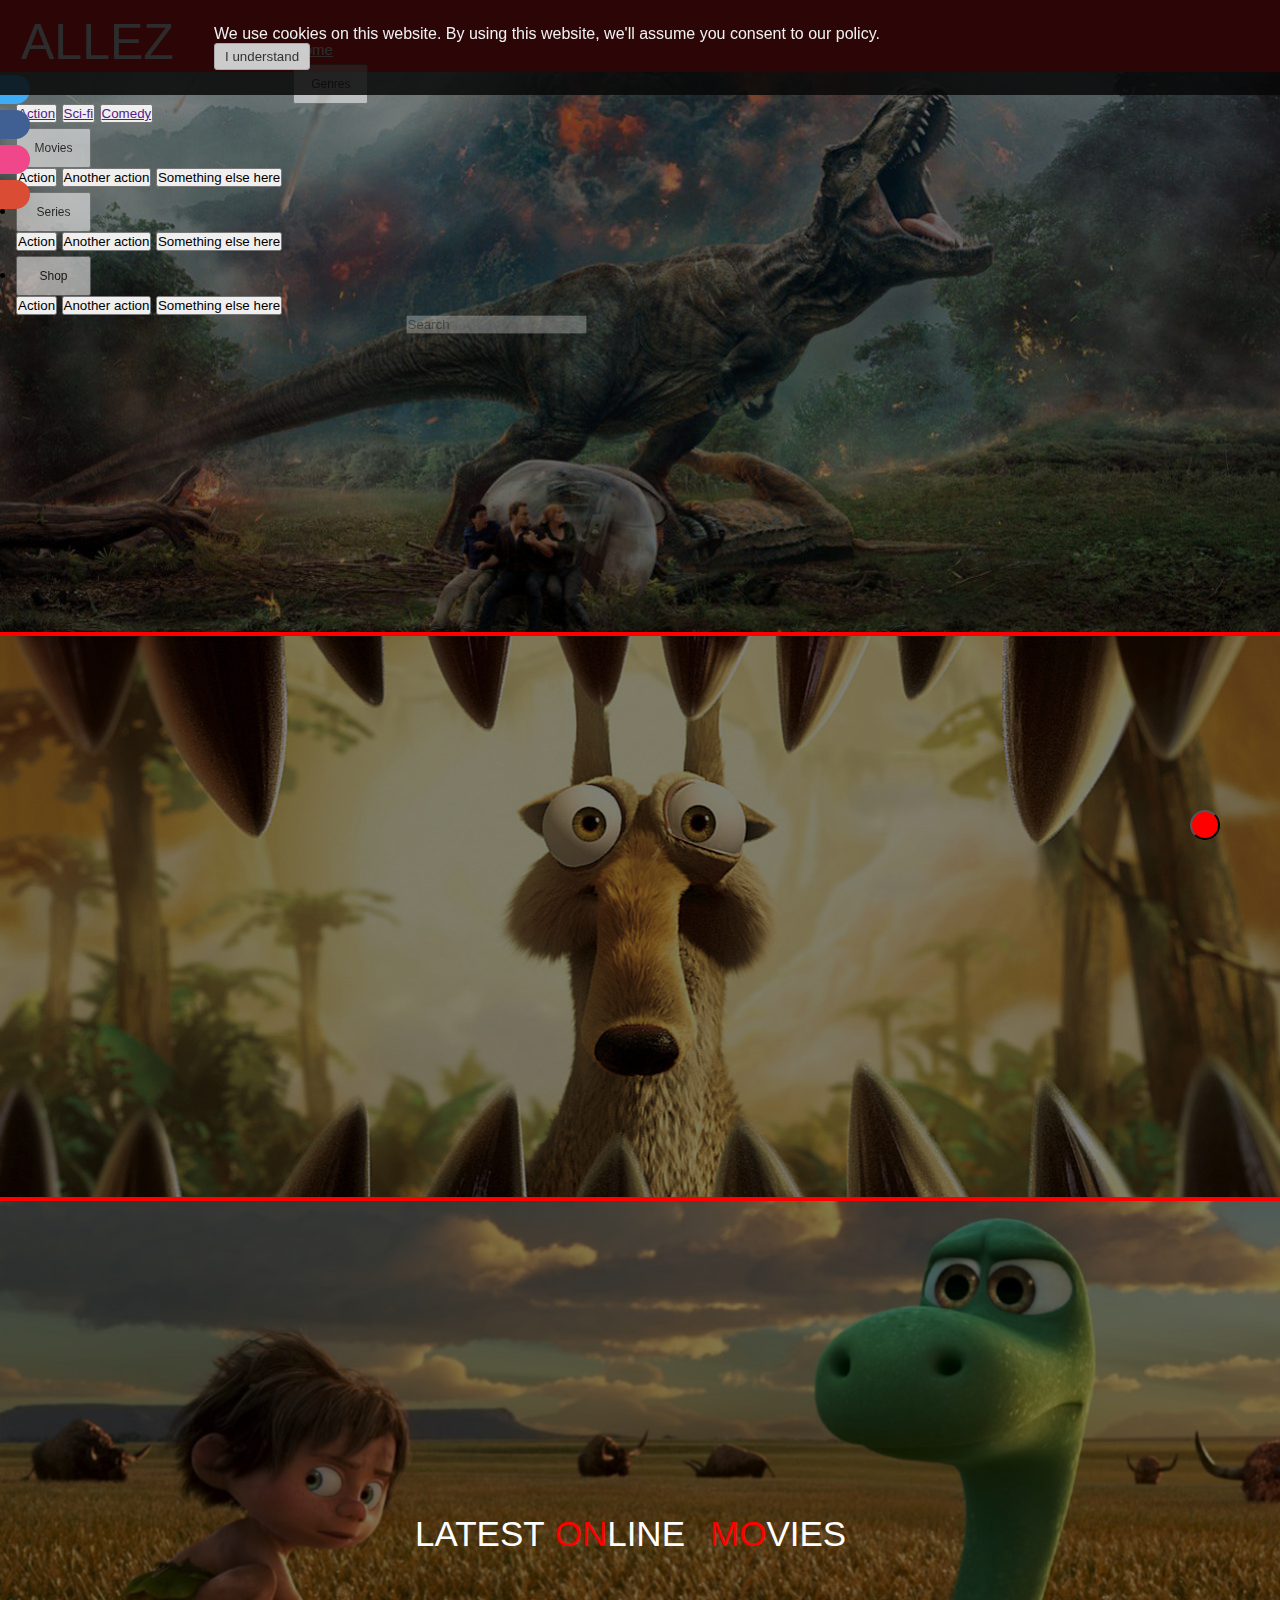
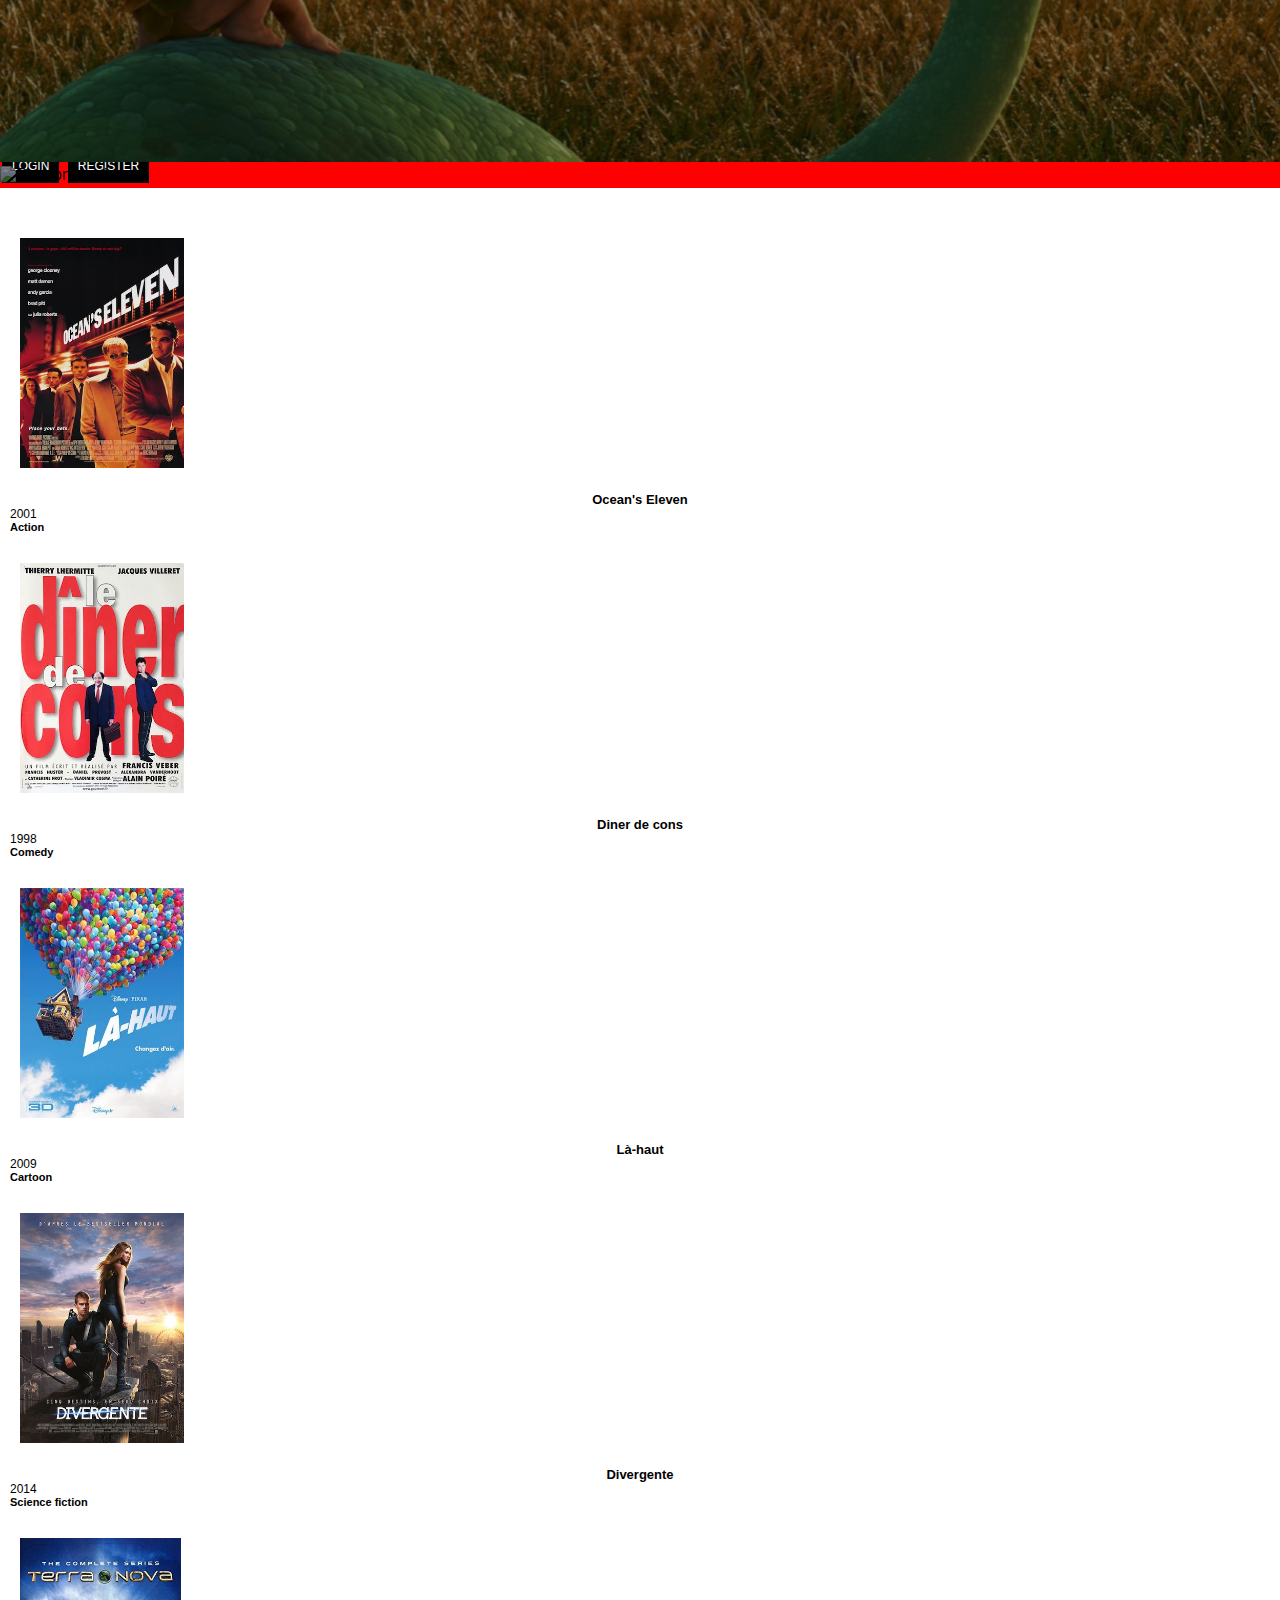
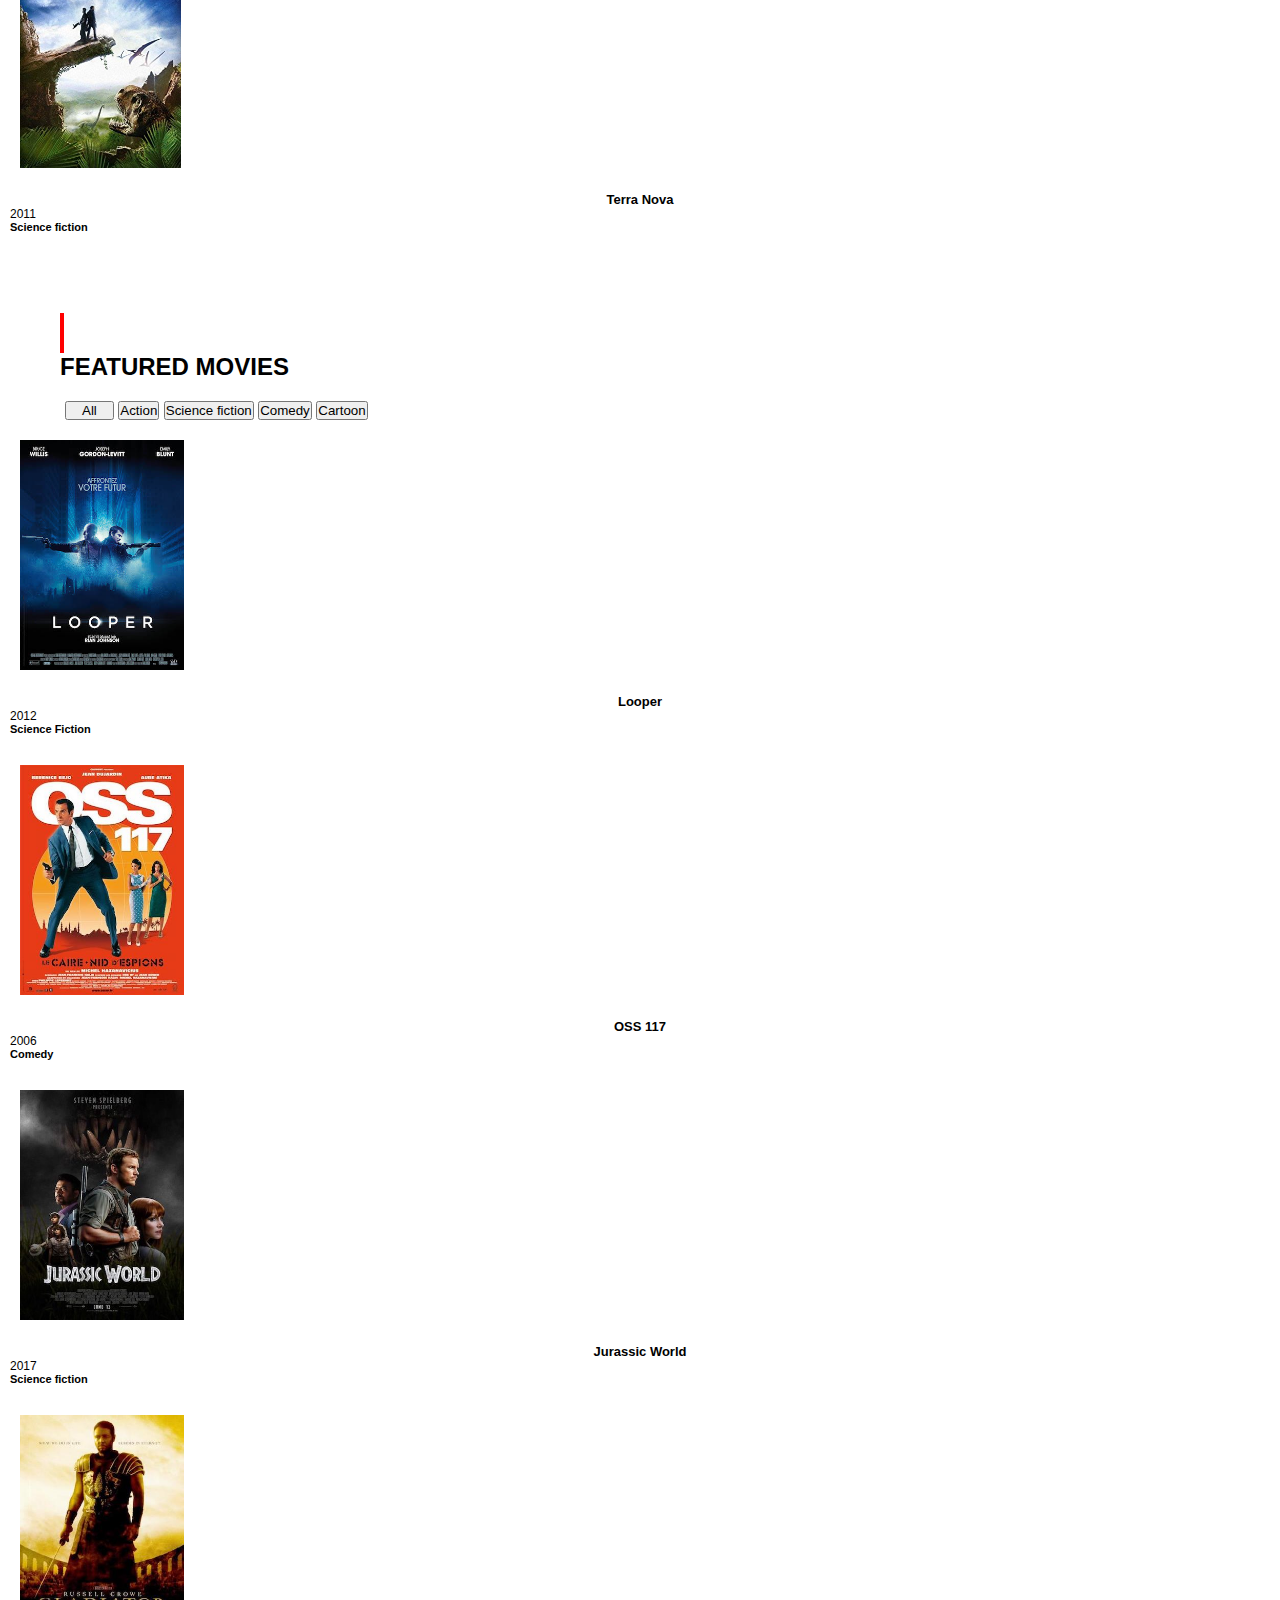
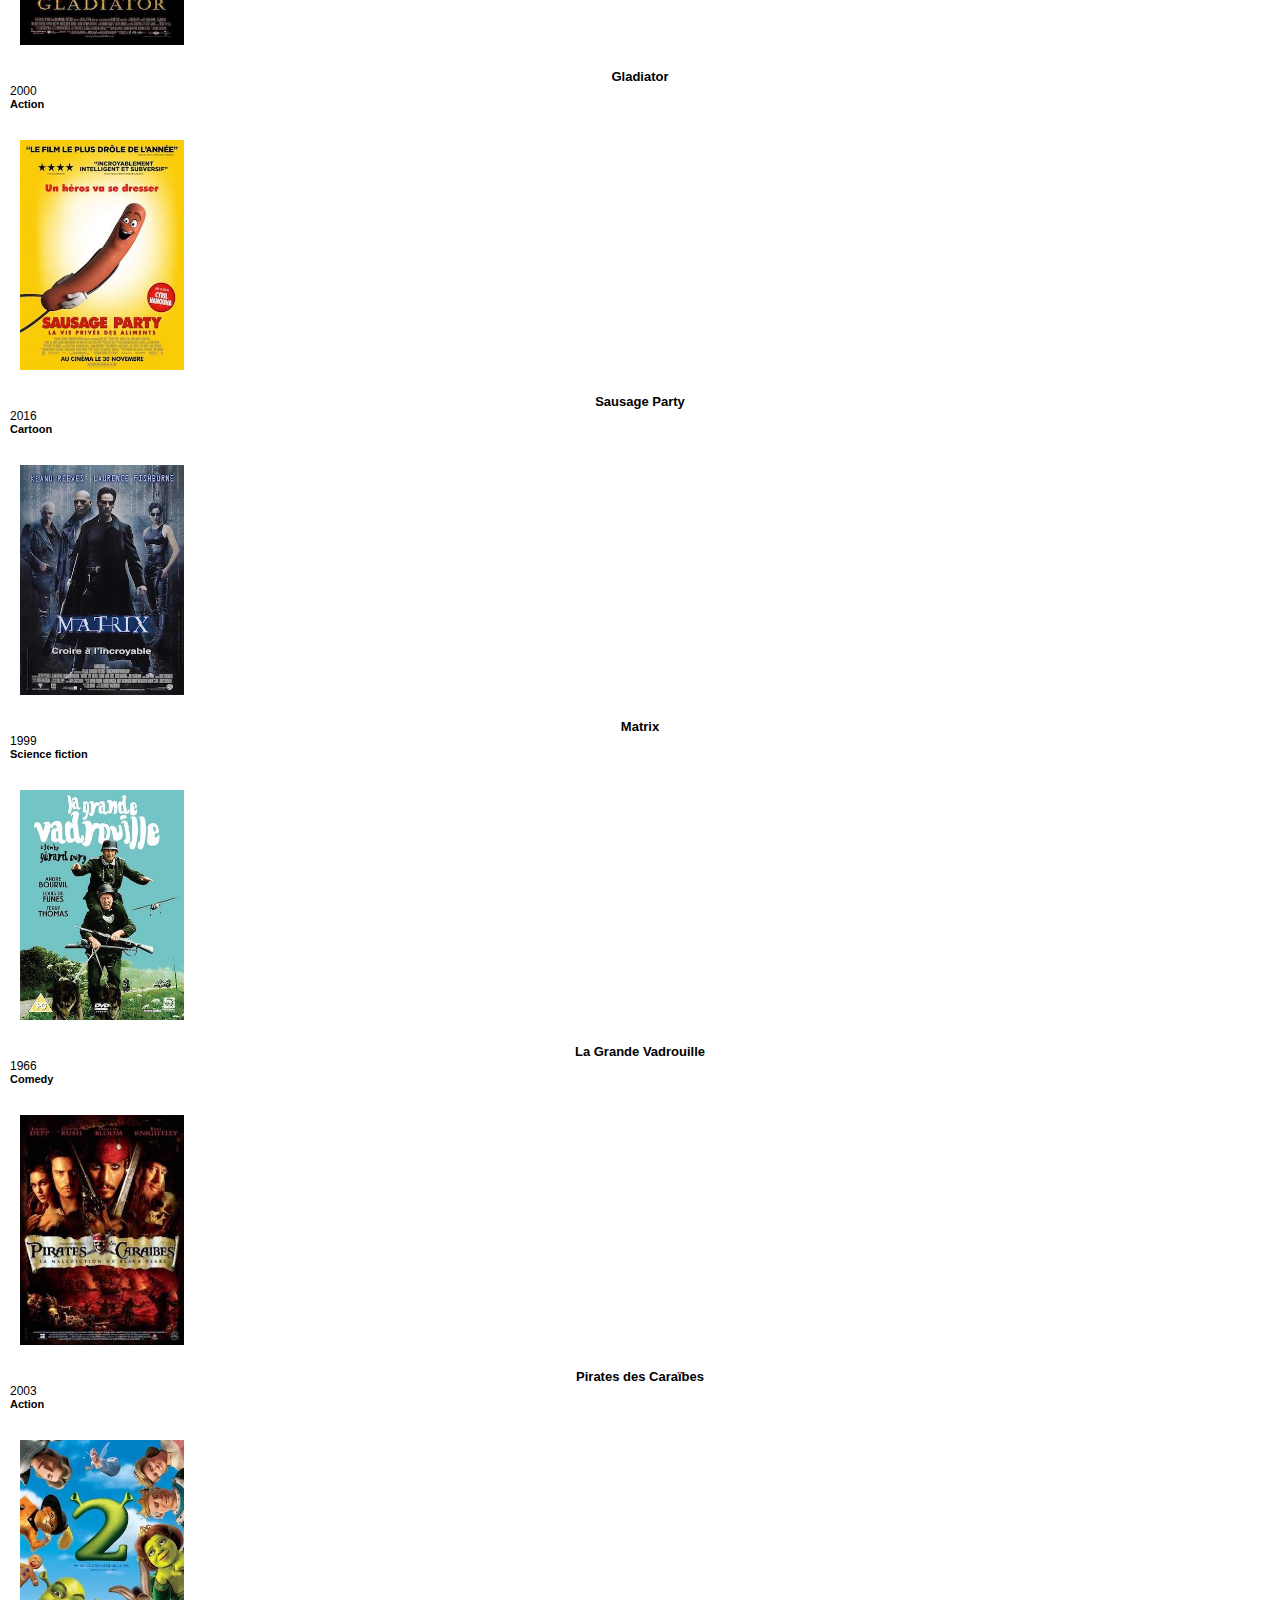
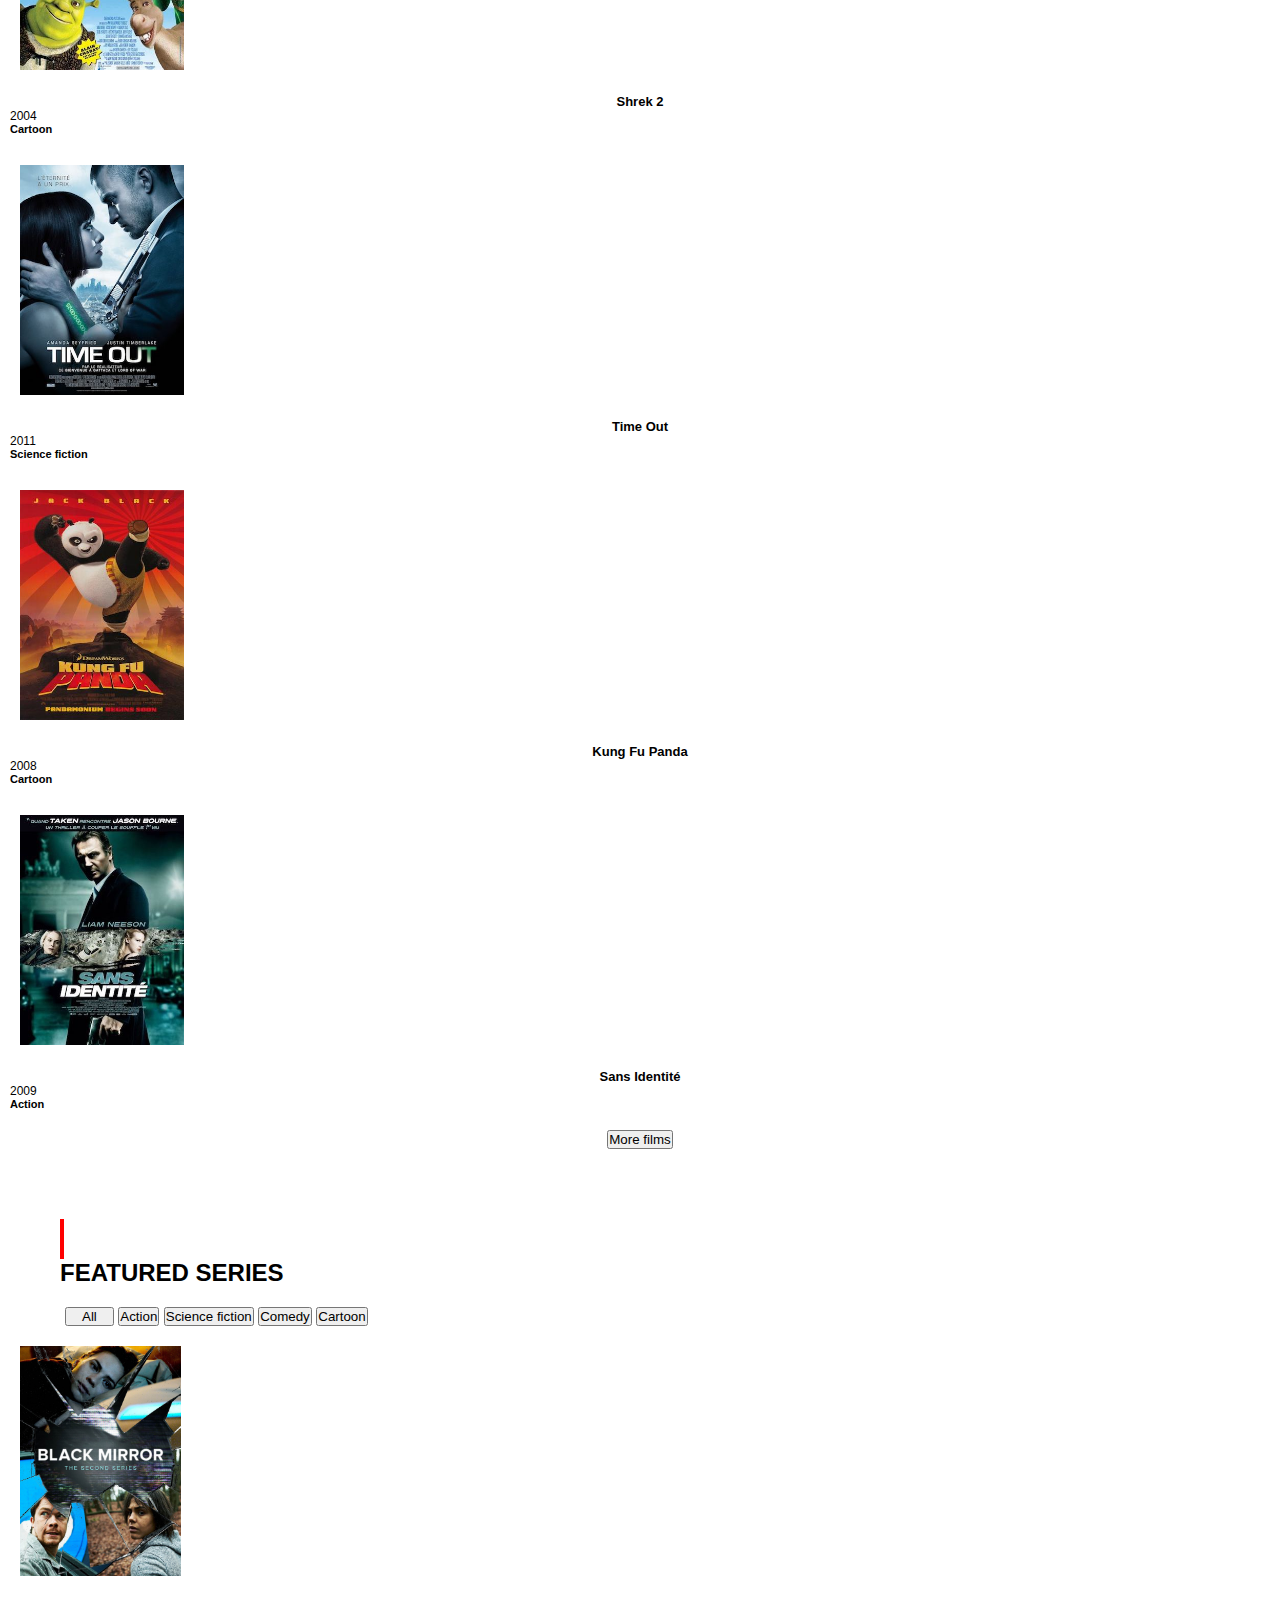
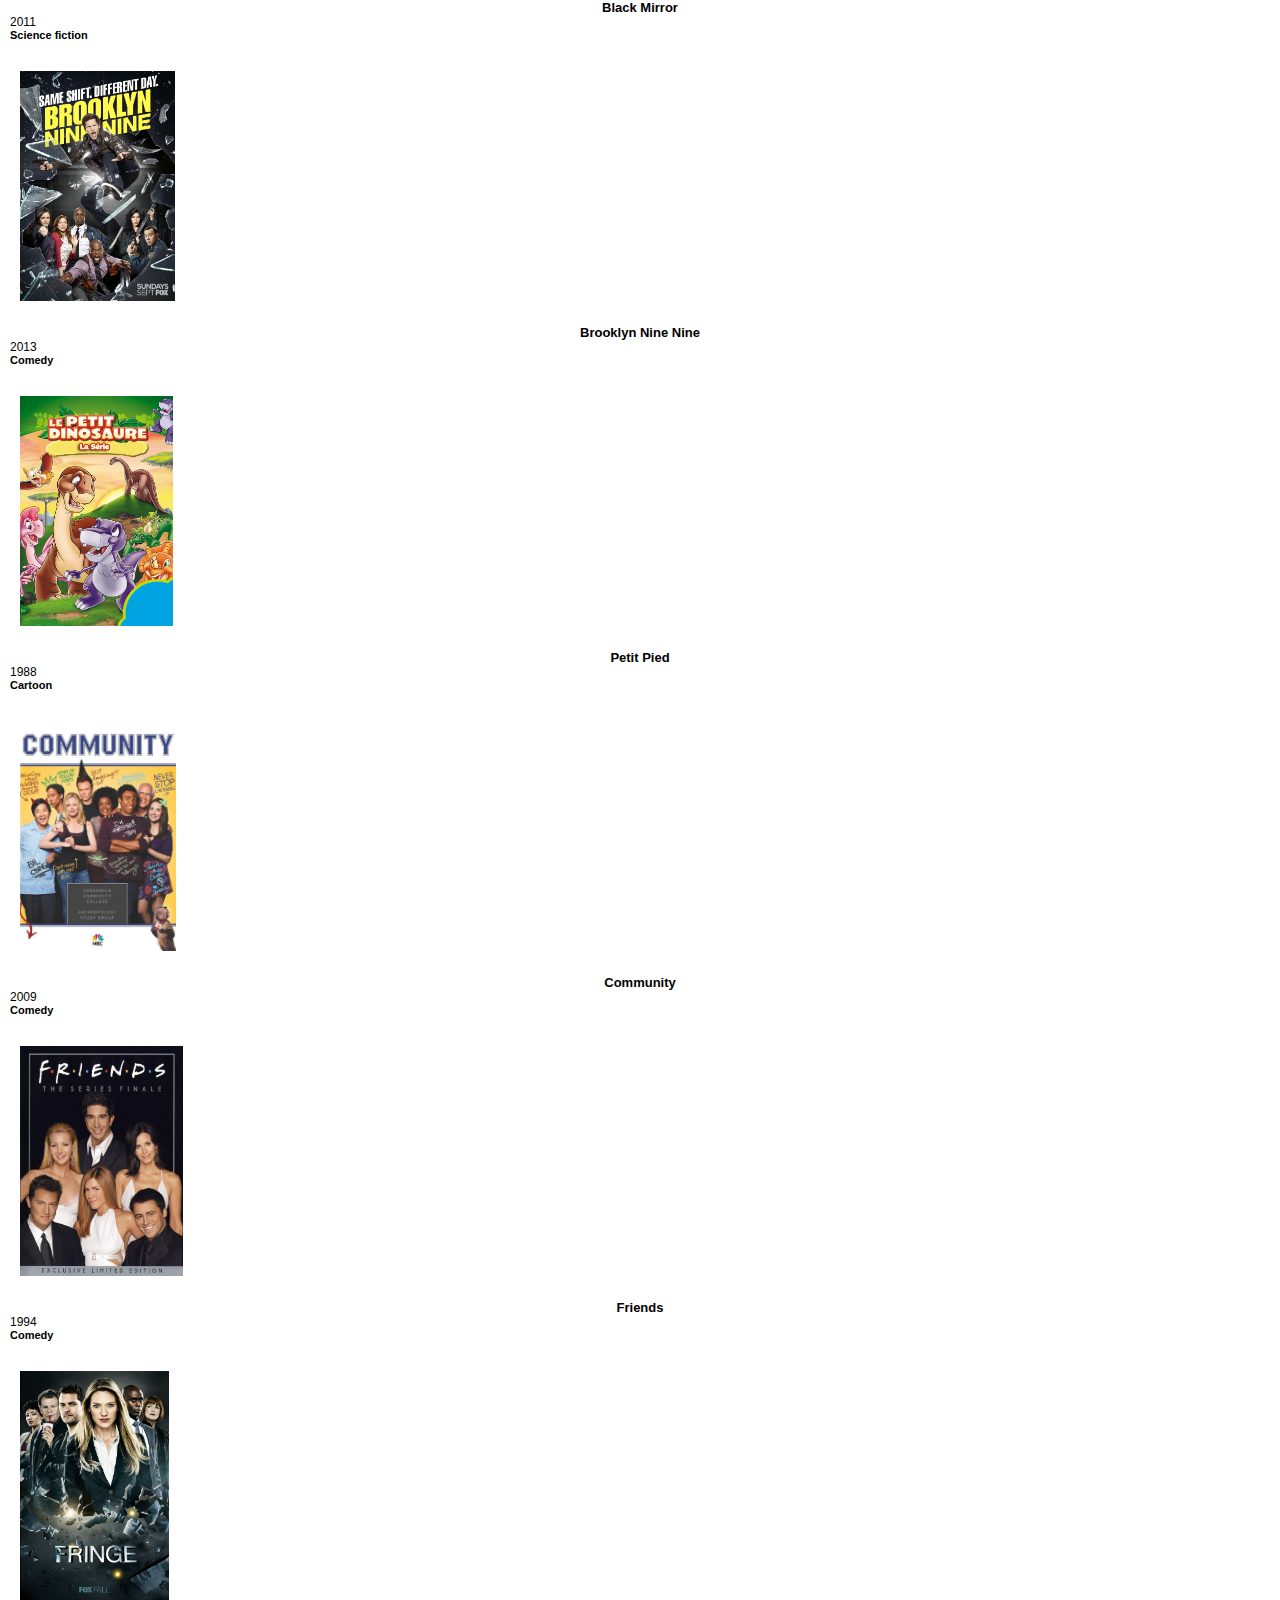
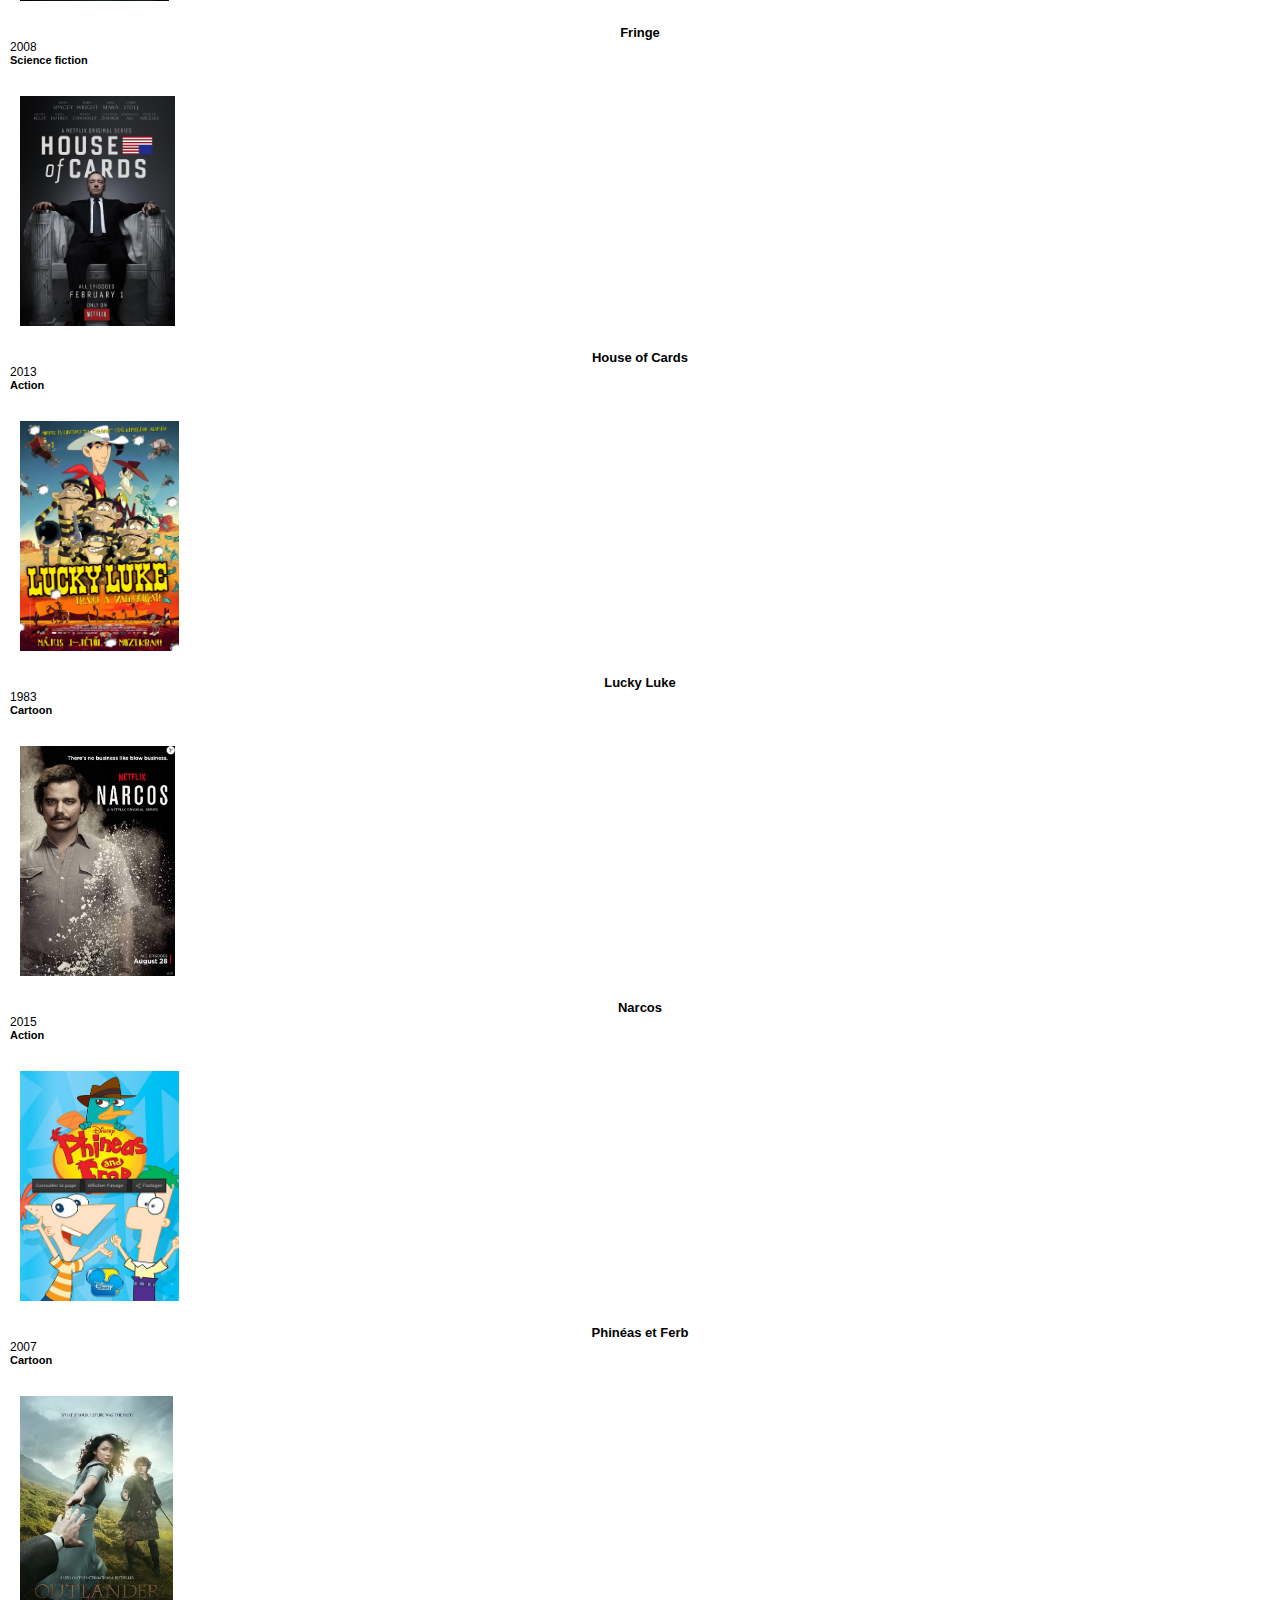
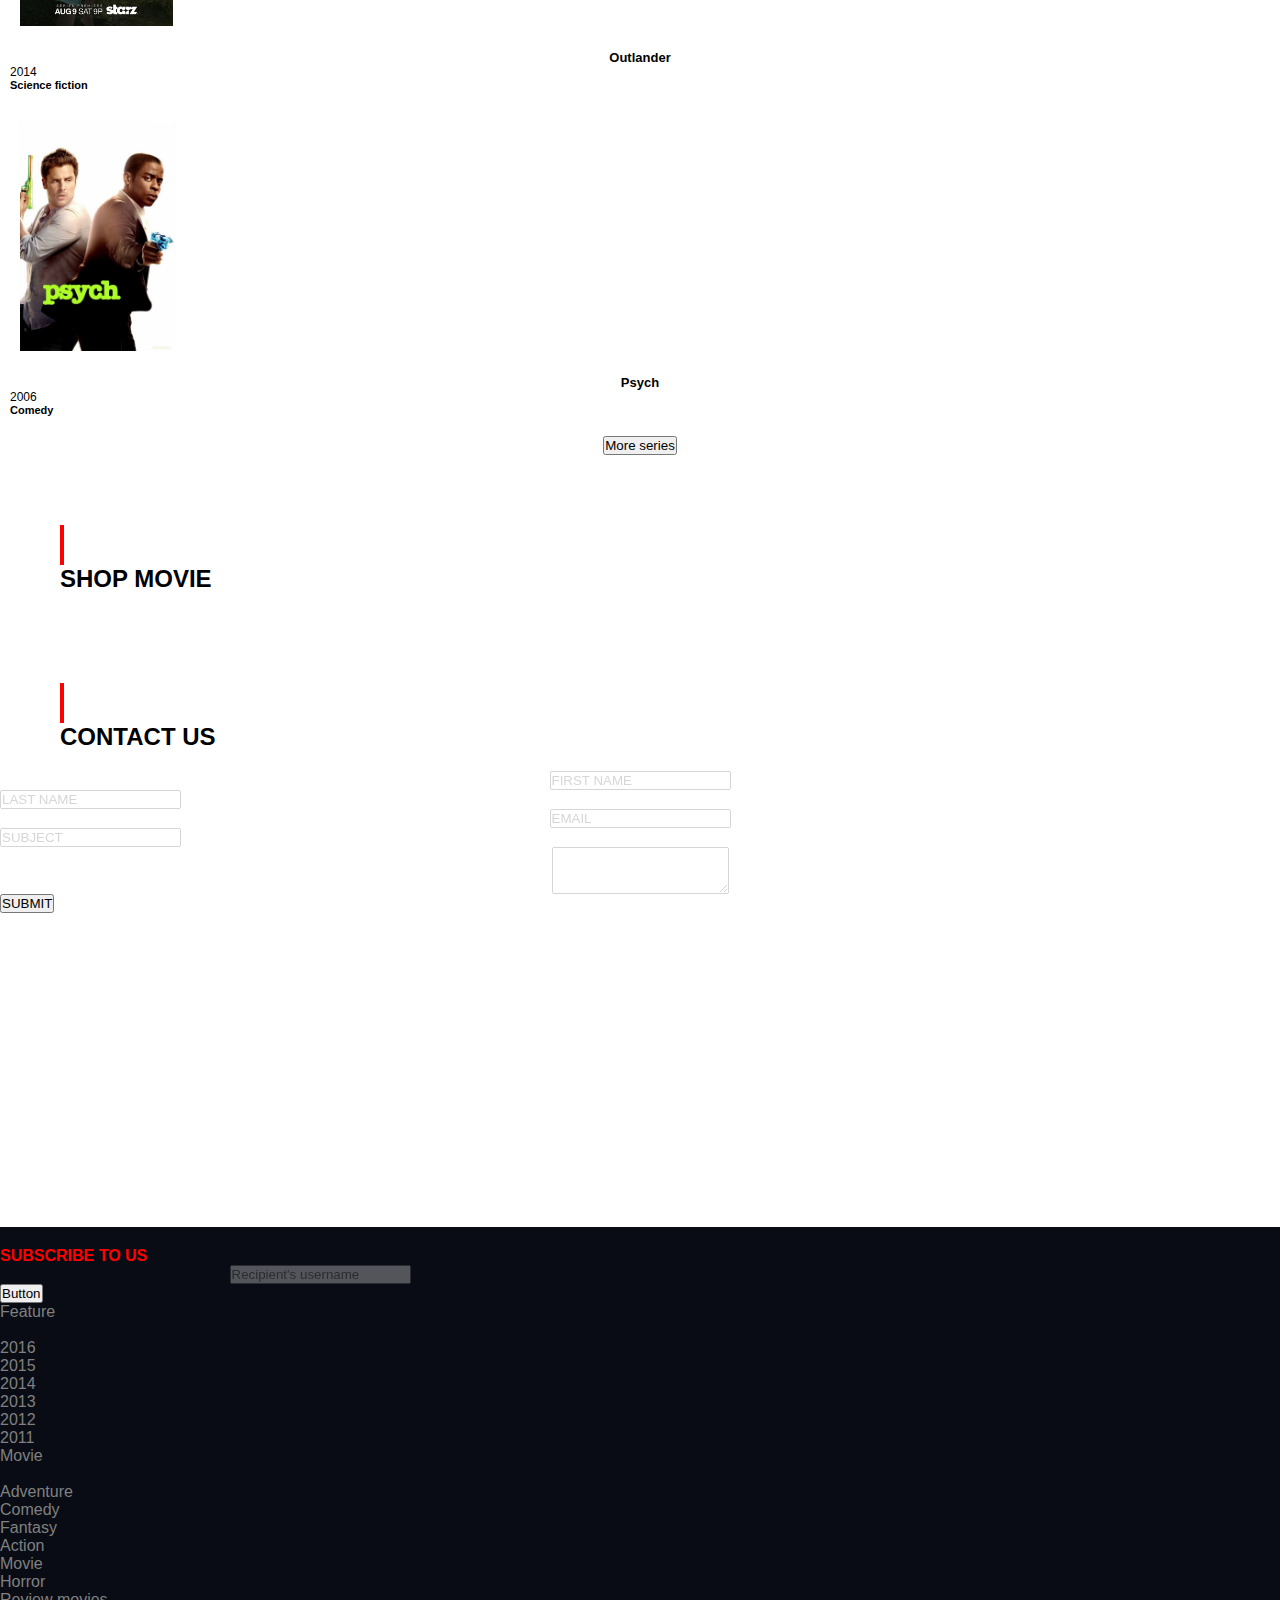
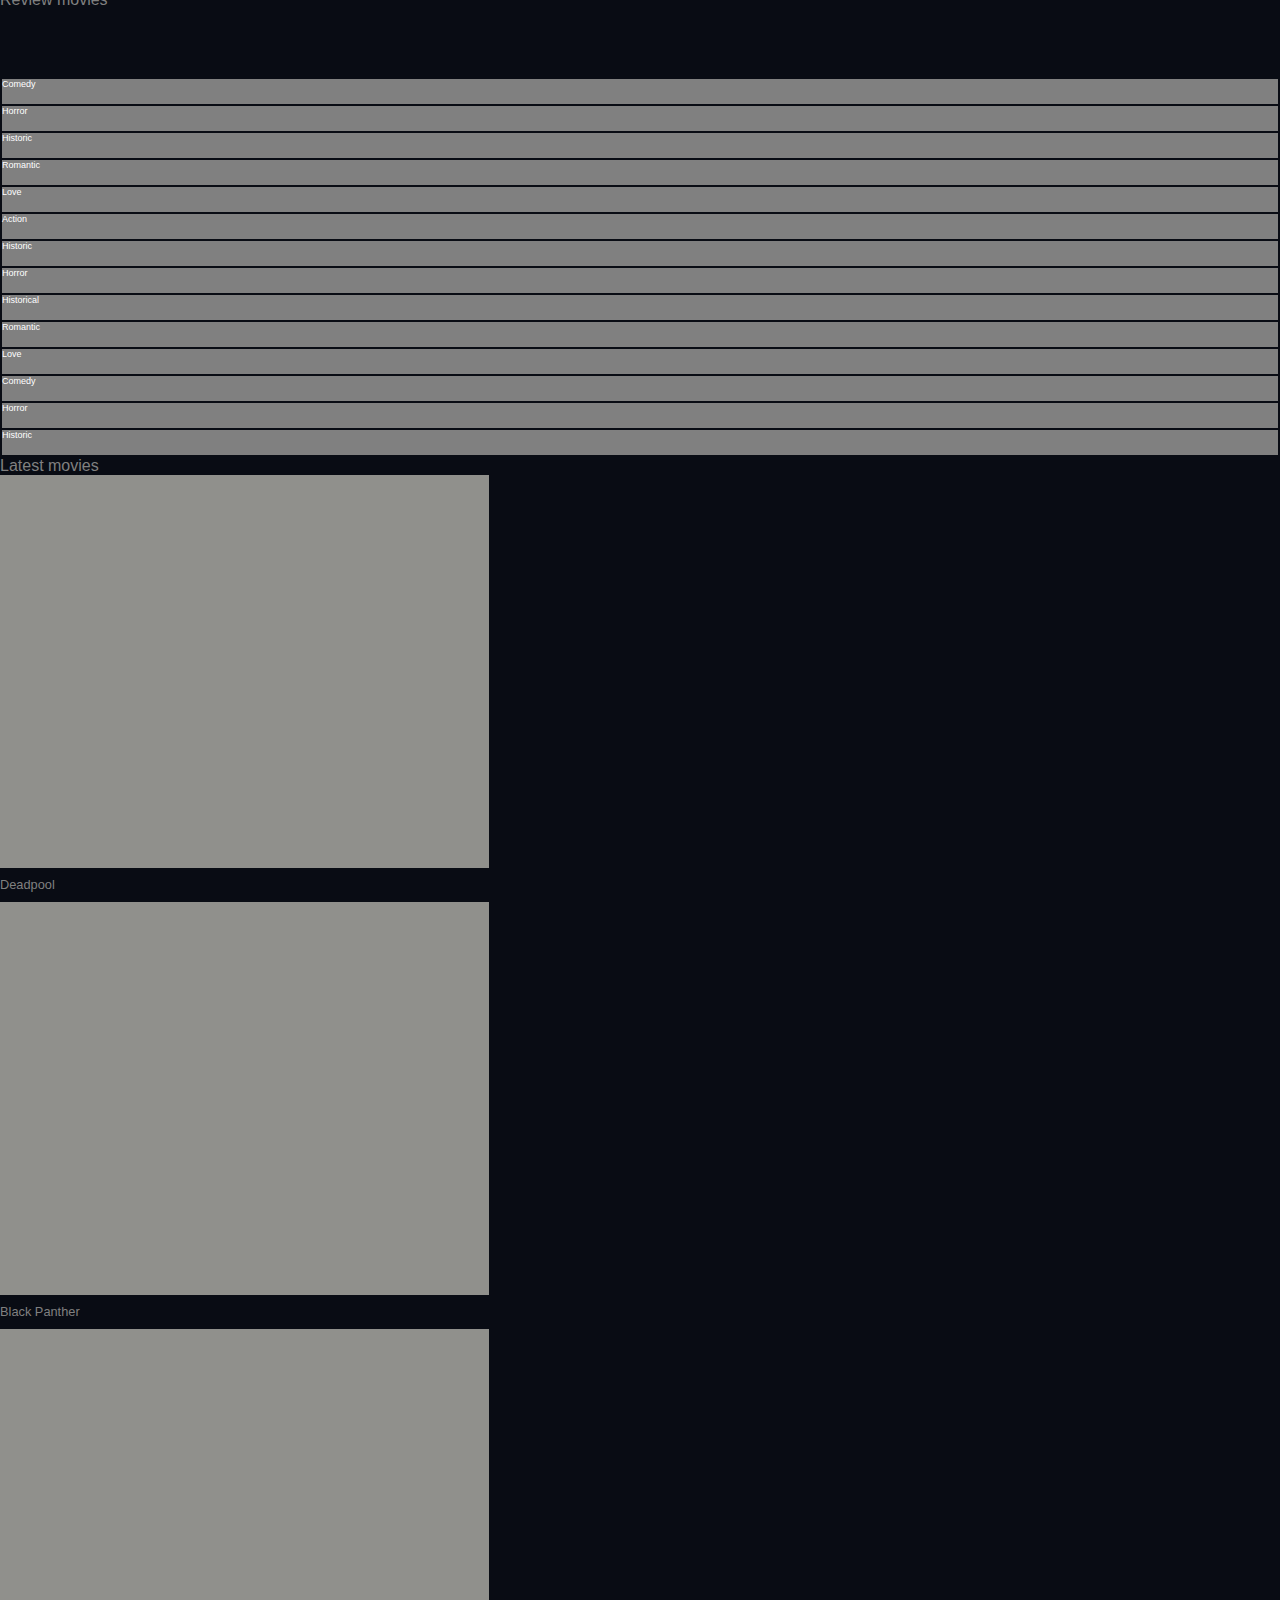
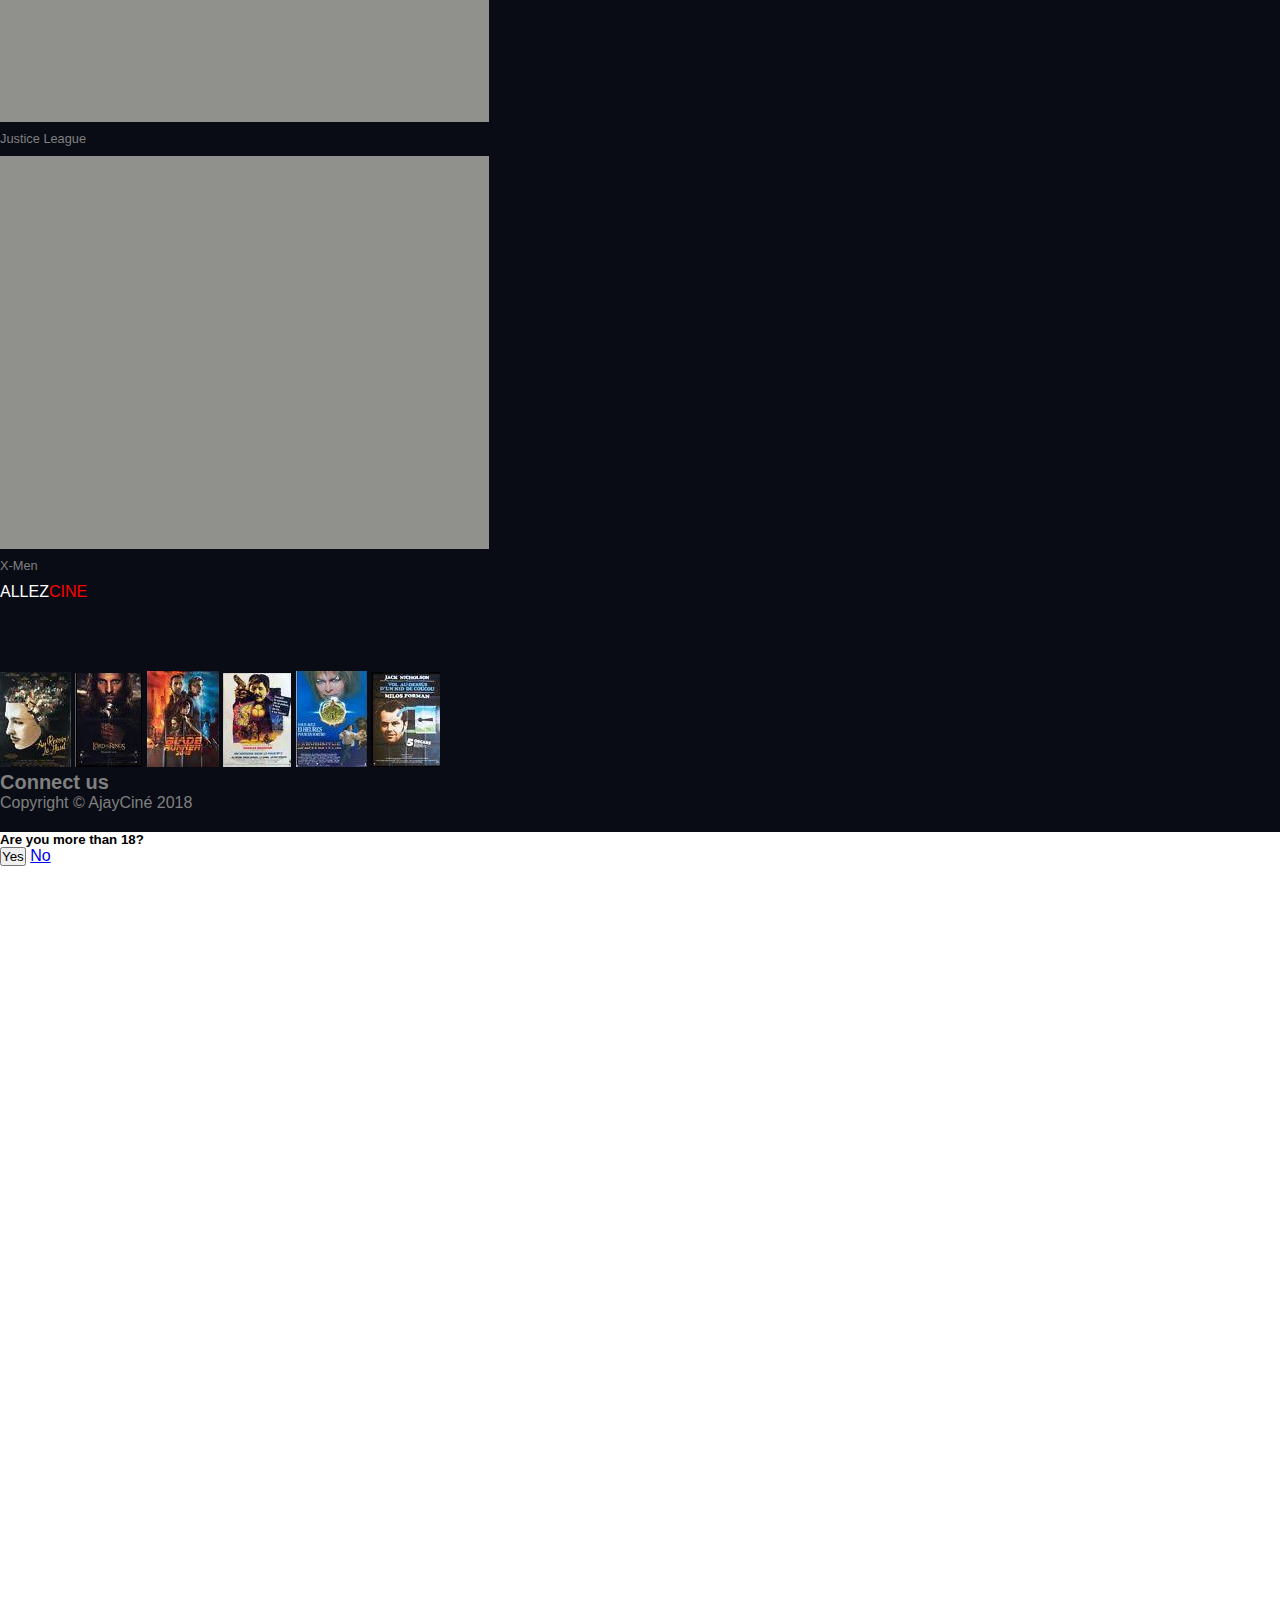
==== commit f108890a: "update" ====
--- a/index.html
+++ b/index.html
@@ -66,11 +66,12 @@
                                      <button class="btn2 btn-secondary dropdown-toggle" type="button" id="dropdownMenu2" data-toggle="dropdown" aria-haspopup="true" aria-expanded="false">
                                      Genres
                                      </button>
-                                   <div class="dropdown-menu" aria-labelledby="dropdownMenu2" alt="Responsive">
+                            </div>
+                             <div class="dropdown-menu" aria-labelledby="dropdownMenu2" alt="Responsive">
                                      <button class="dropdown-item" type="button"><a href="">Action</a></button>
                                      <button class="dropdown-item" type="button"><a href="">Sci-fi</a></button>
                                      <button class="dropdown-item" type="button"><a href="">Comedy</a></button>
-                                   </div>
+                             </div>
                      </li>
                      <li class="nav-item">
                              <div class="dropdown">
@@ -511,7 +512,6 @@
                         <div class="genre float-right">Comedy</div>
                     </div>
                 </div>
-
             </div>
         </div>
 
@@ -588,9 +588,6 @@
             </div>
         </div>
     </section>
-
-    
-    
     
     <section class="contact-us">
         <div class="row">
@@ -635,30 +632,18 @@
             <iframe class="map" src="https://www.google.com/maps/embed?pb=!1m18!1m12!1m3!1d1434.442502666107!2d4.3554878213670944!3d50.845188044090264!2m3!1f0!2f0!3f0!3m2!1i1024!2i768!4f13.1!3m3!1m2!1s0x47c3c47fce0ba71d%3A0x2f634768a374d3b0!2sCantersteen+10%2C+1000+Bruxelles!5e0!3m2!1sfr!2sbe!4v1530022934350" width="50%" height="300" frameborder="0" style="border:0" allowfullscreen></iframe>
         </div>
     </section>
-    
     <!-- SOCIAL NETWORK EXPANDABLE ICON -->
     <div id="boxTwitter">
-        Twitter  <i class="fa fa-twitter"></i>
+        Twitter  <a href="https://www.twitter.com"><i class="fa fa-twitter"></i></a>
     </div>
     <div id="boxFacebook">
-        Facebook  <i class="fa fa-facebook"></i>
+        Facebook  <a href="https://www.facebook.com"><i class="fa fa-facebook"></i></a>
     </div>
     <div id="boxDribbble">
-        Dribbble  <i class="fa fa-dribbble"></i>
+        Dribbble  <a href="https://www.dribble.com"><i class="fa fa-dribbble"></i></a>
     </div>
     <div id="boxGoogle">
-        Google +  <i class="fa fa-google-plus"></i>
-    </div>
-
-
-    <div class="modal fade modal-trailer" id="arlo" tabindex="-1" role="dialog" aria-hidden="true">
-        <div class="modal-dialog modal-dialog-centered modal-lg" role="document">
-            <div class="modal-content">
-                <div class="modal-body">
-                    <iframe width="100%" height="350" src="https://youtu.be/embed/O-RgquKVTPE" frameborder="0" allow="autoplay; encrypted-media" allowfullscreen></iframe>
-                </div>  
-            </div>
-        </div>
+        Google +  <a href="https://www.googleplus.com"><i class="fa fa-google-plus"></i></a>
     </div>
 
     <footer class="footer">
--- a/style.css
+++ b/style.css
@@ -337,8 +337,6 @@
 
 
 
-element.style {
-}
 #boxFacebook:hover, #boxTwitter:hover, #boxDribbble:hover, #boxGoogle:hover {
     left: 0;
 }
@@ -365,8 +363,8 @@
     padding: 7px;
     z-index: 3;
     border-radius: 0 50px 50px 0;
-    display: -webkit-box;
-    display: -ms-flexbox;
+    -webkit-box-display: flex;
+    -ms-flexbox-display: flex;
     display: flex;
     -webkit-box-pack: justify;
     -ms-flex-pack: justify;
@@ -389,11 +387,7 @@
 div {
     display: block;
 }
-* {
-    font-family: "Roboto", sans-serif;
-    margin: 0;
-    padding: 0;
-}
+
 
 .button_return {
     border-radius: 50%;
@@ -461,12 +455,6 @@
     margin: 0px;
 }
 
-.rectangle{
-    border: 25px solid grey;
-    background-color: grey;
-    margin: 2px;
-    font-size: 8px;
-}
 
 .connect-us{
     font-size: 20px;
@@ -499,5 +487,3 @@
     min-width: 80px;
     margin-bottom: 10px;
 }
-
-
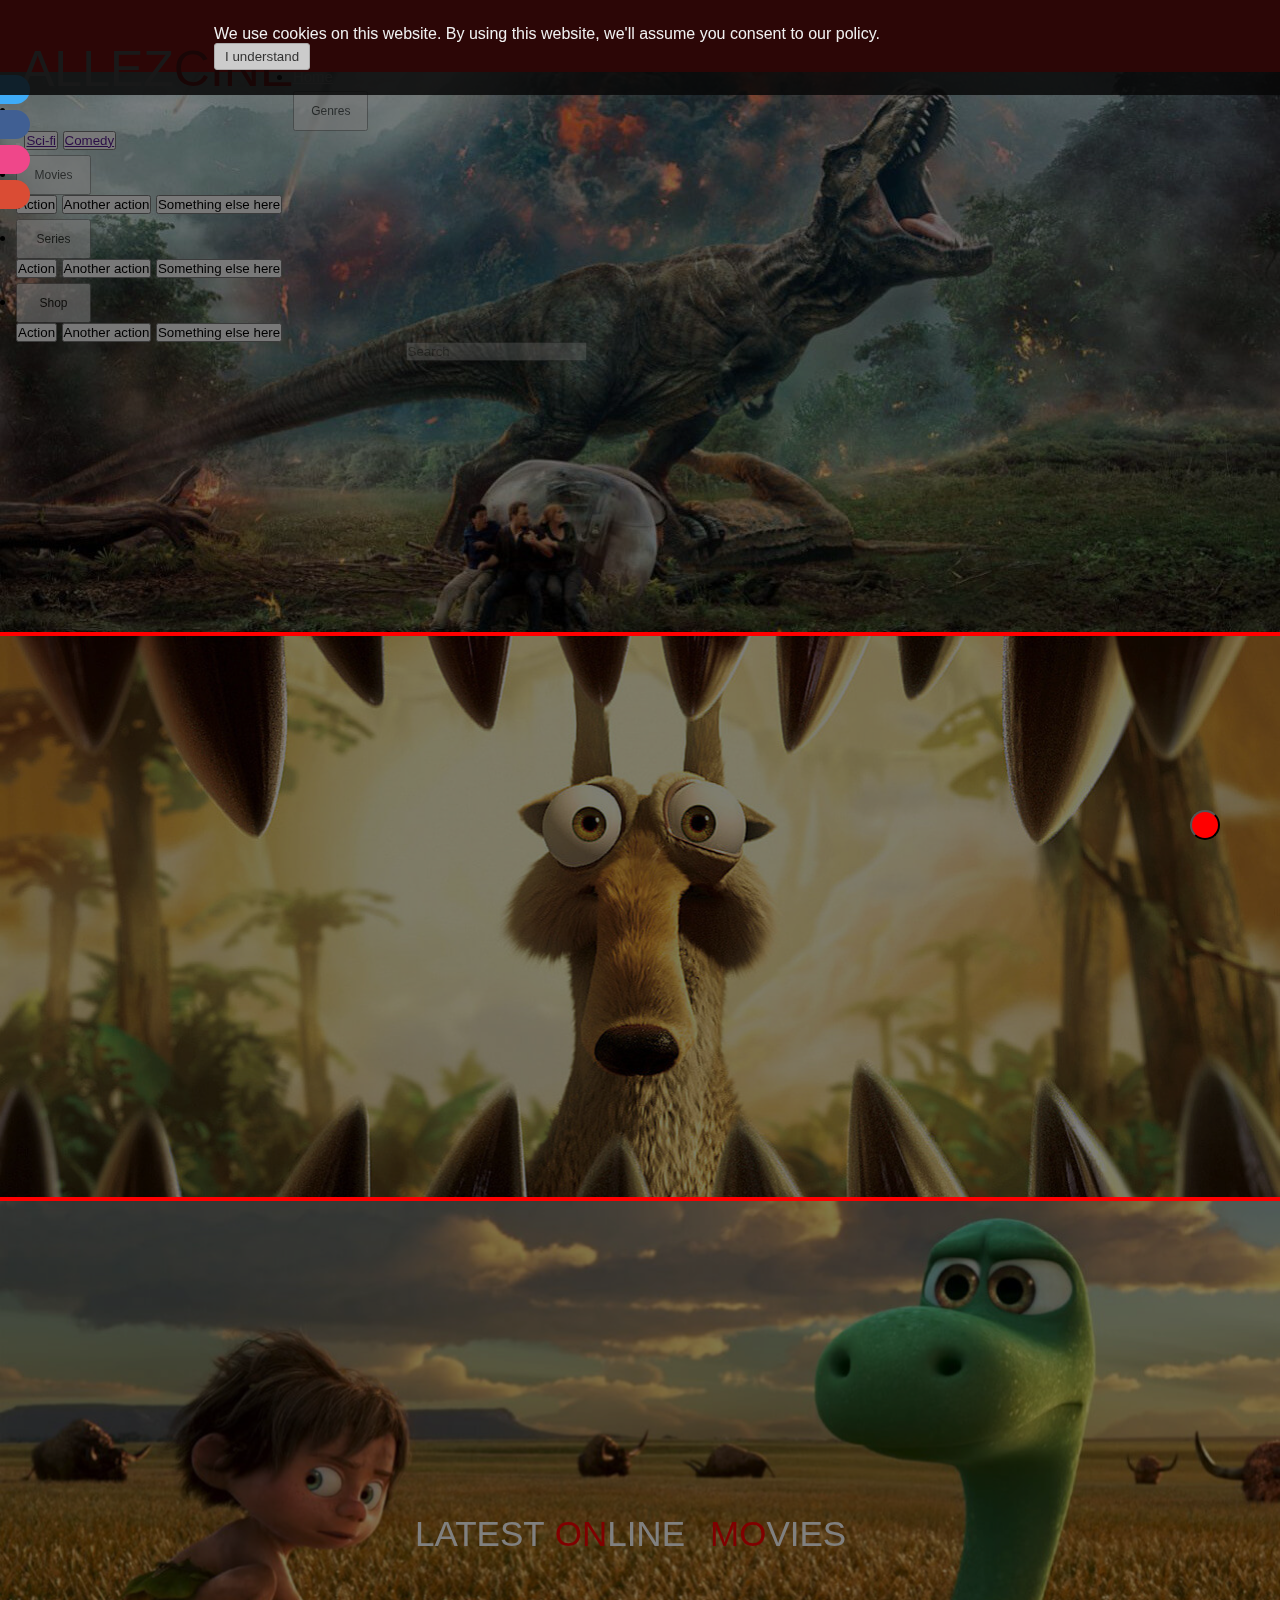
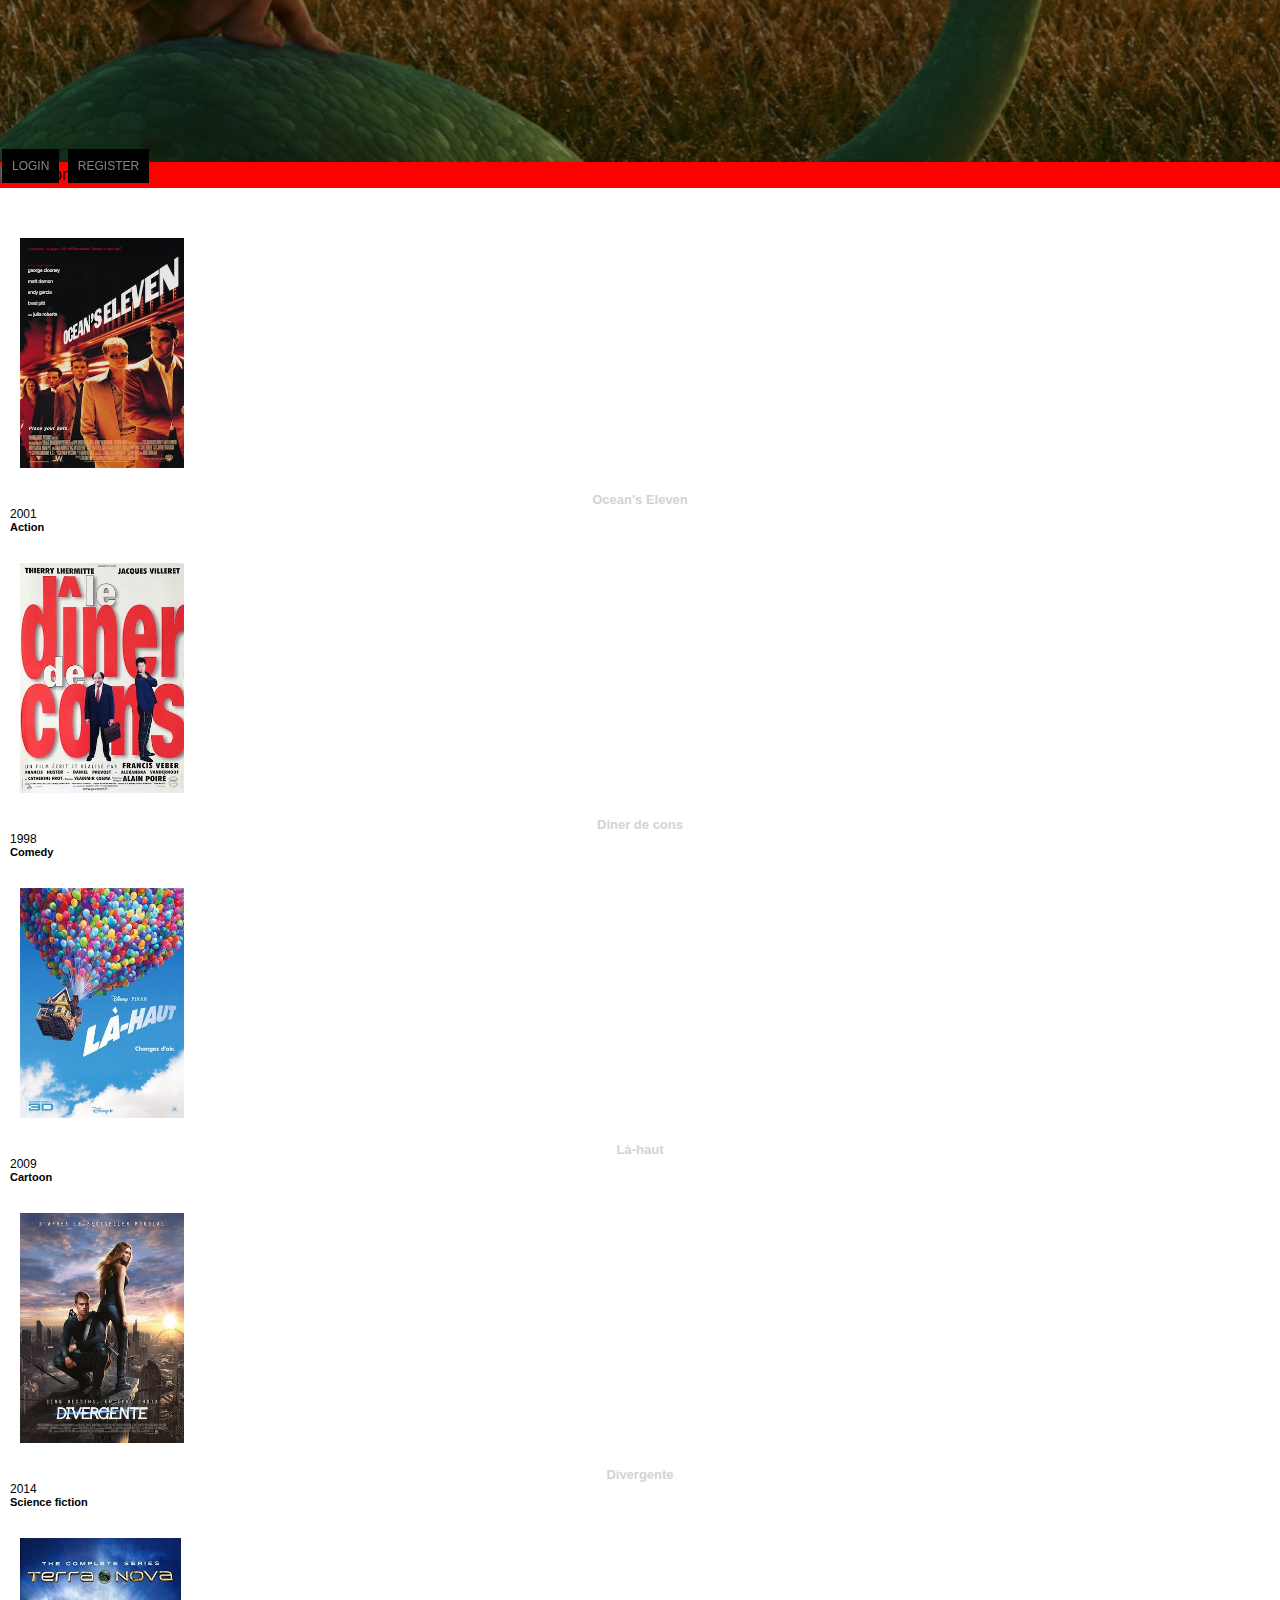
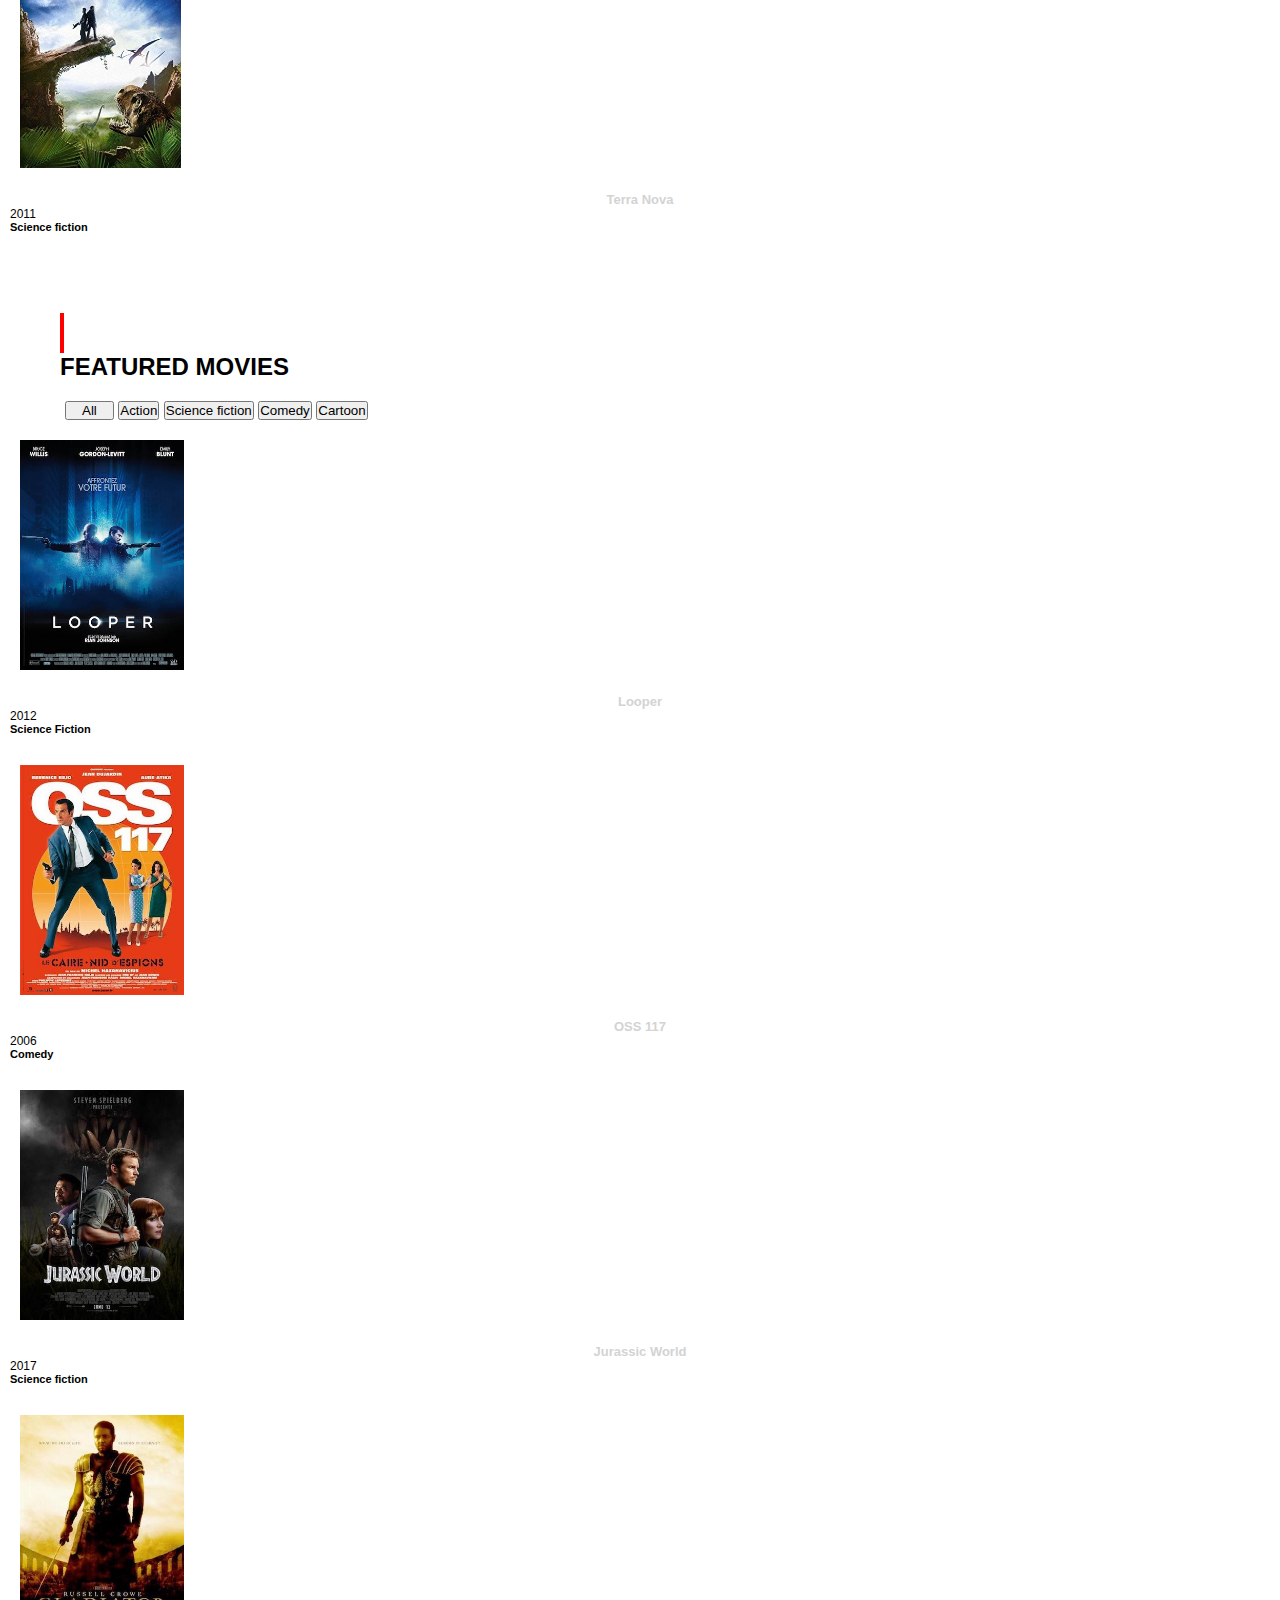
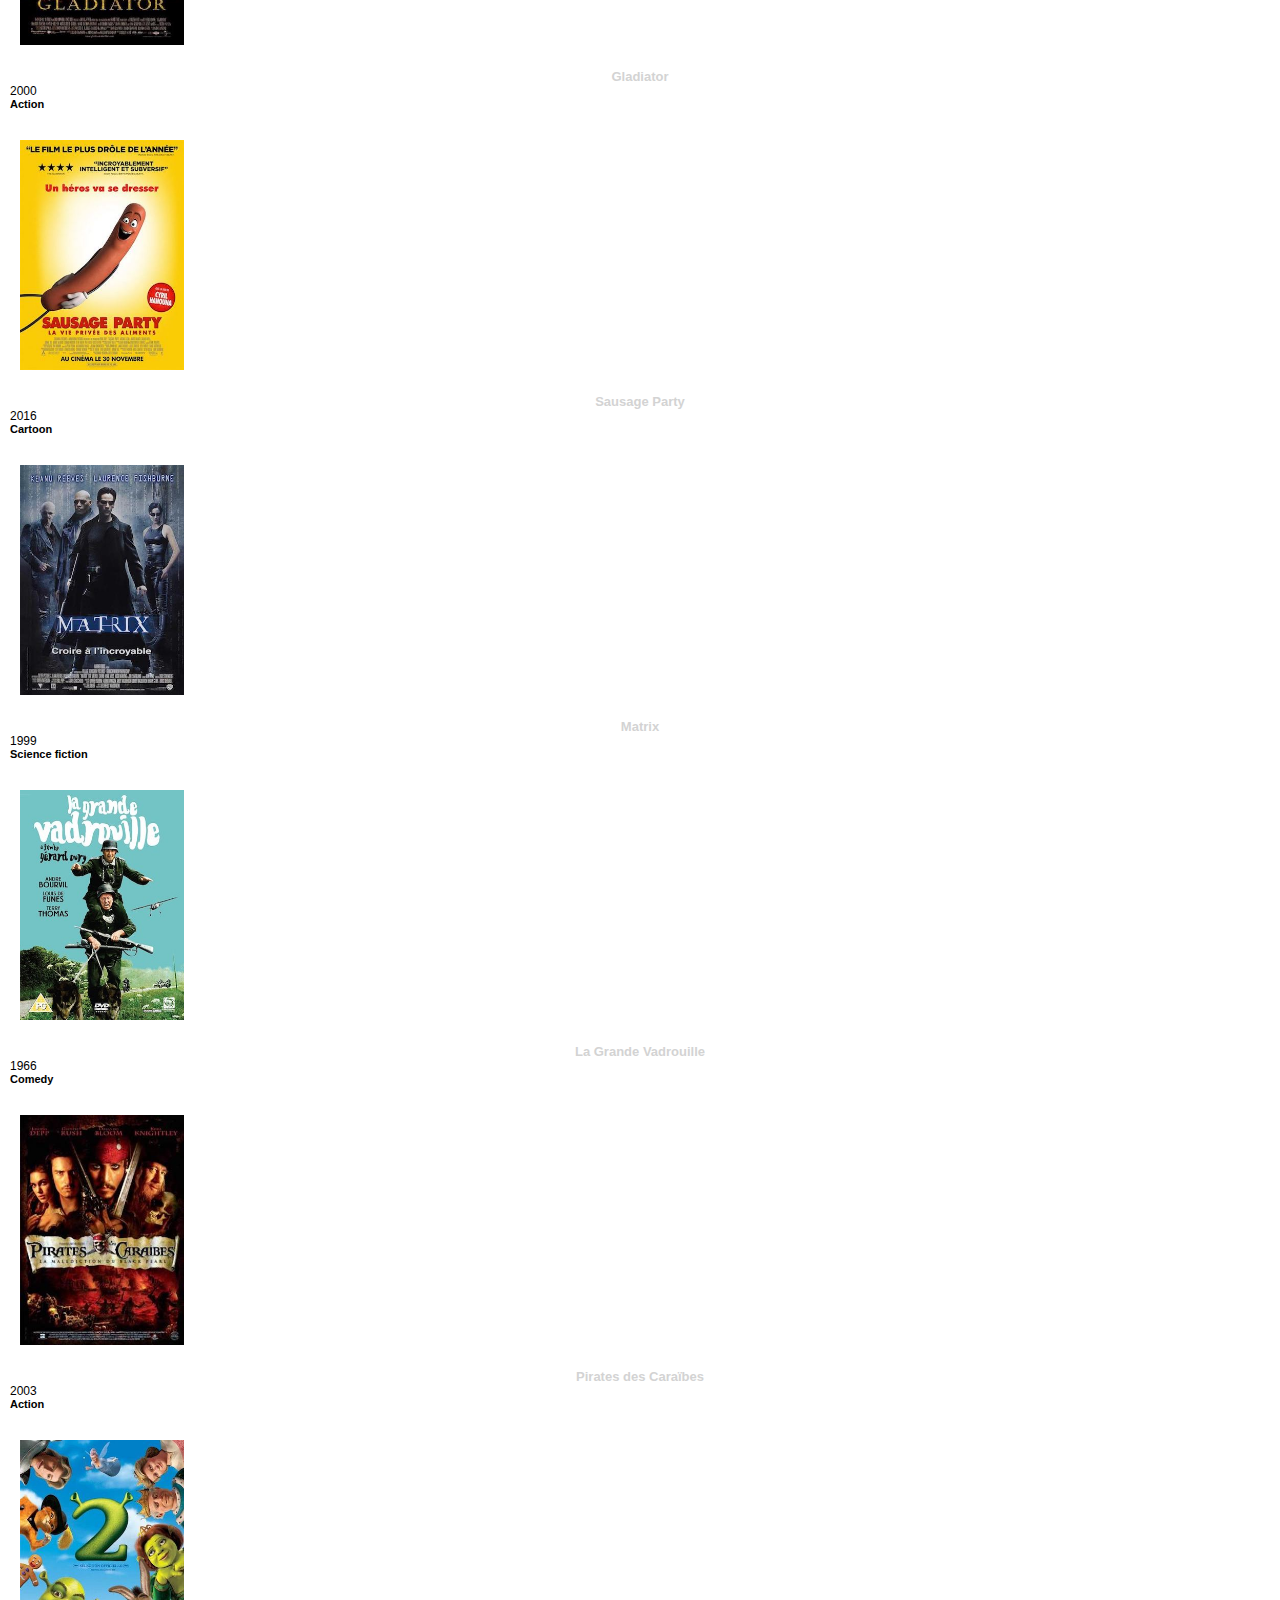
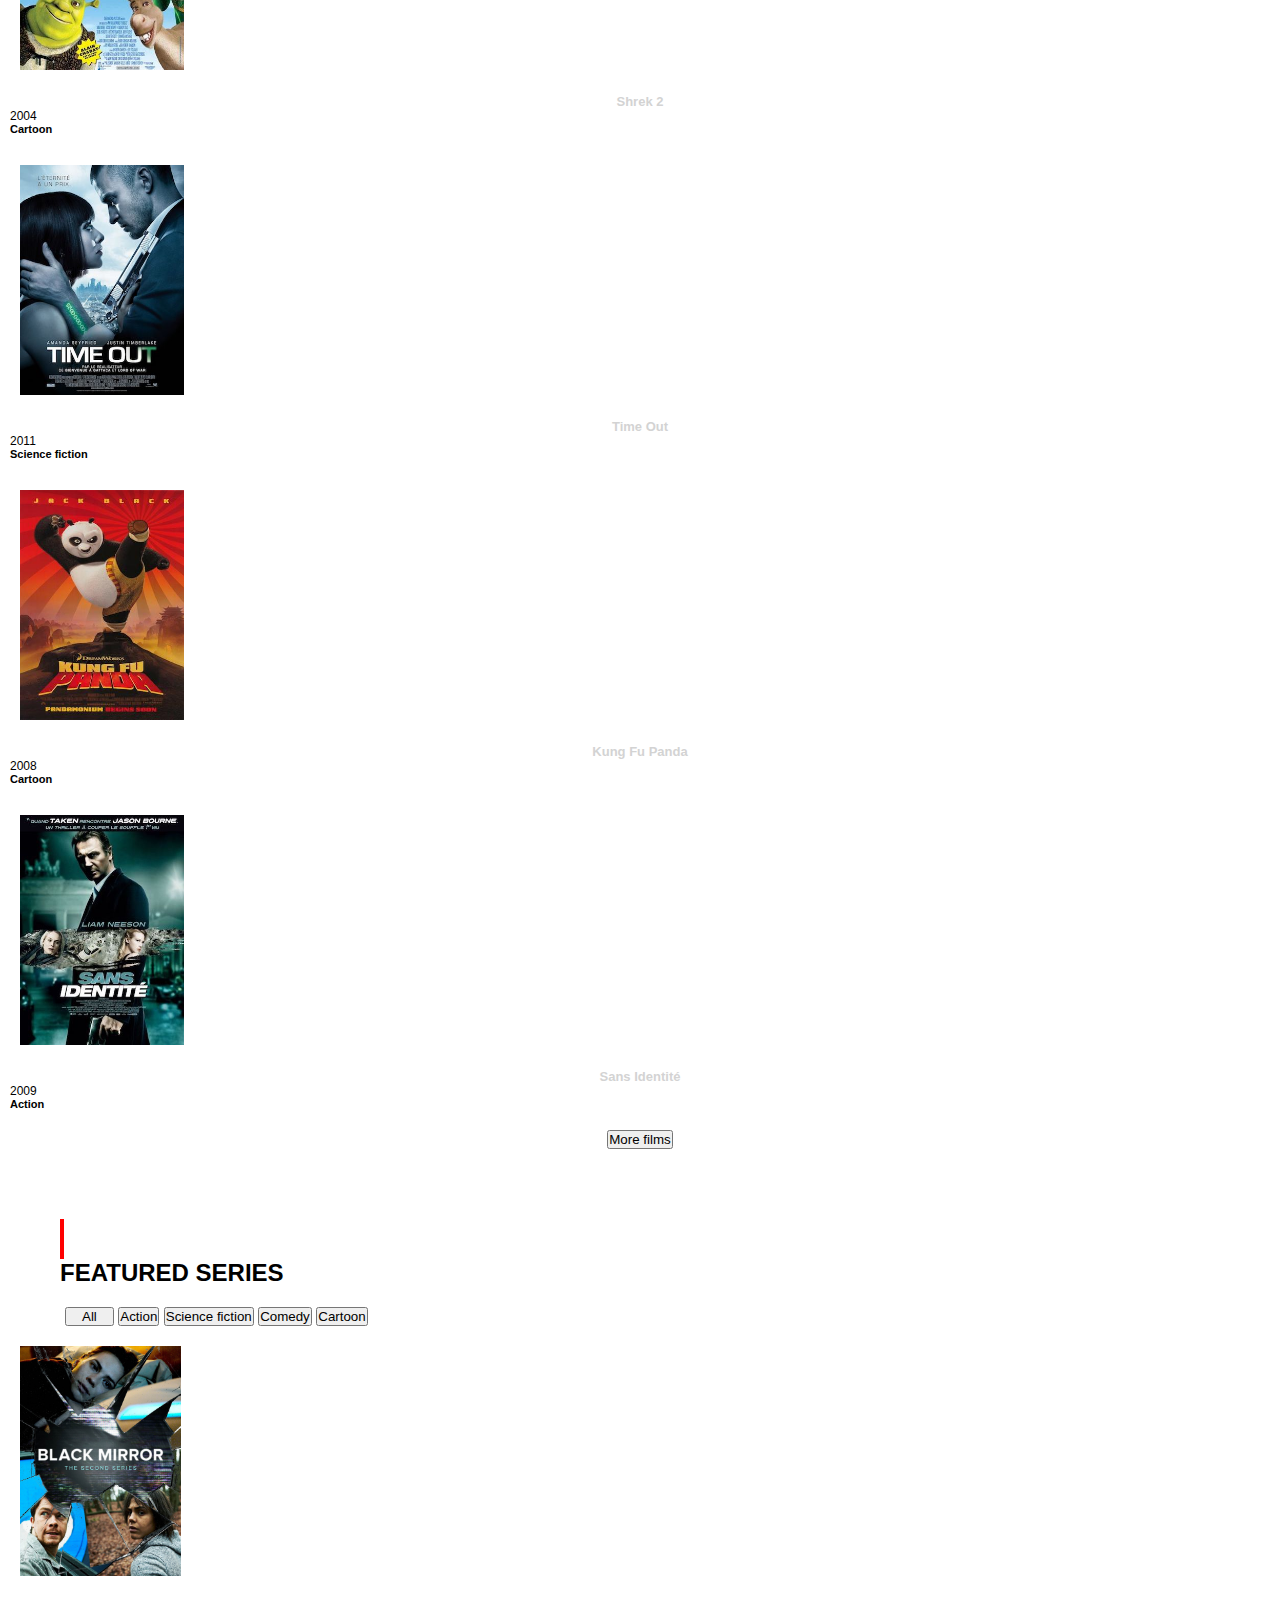
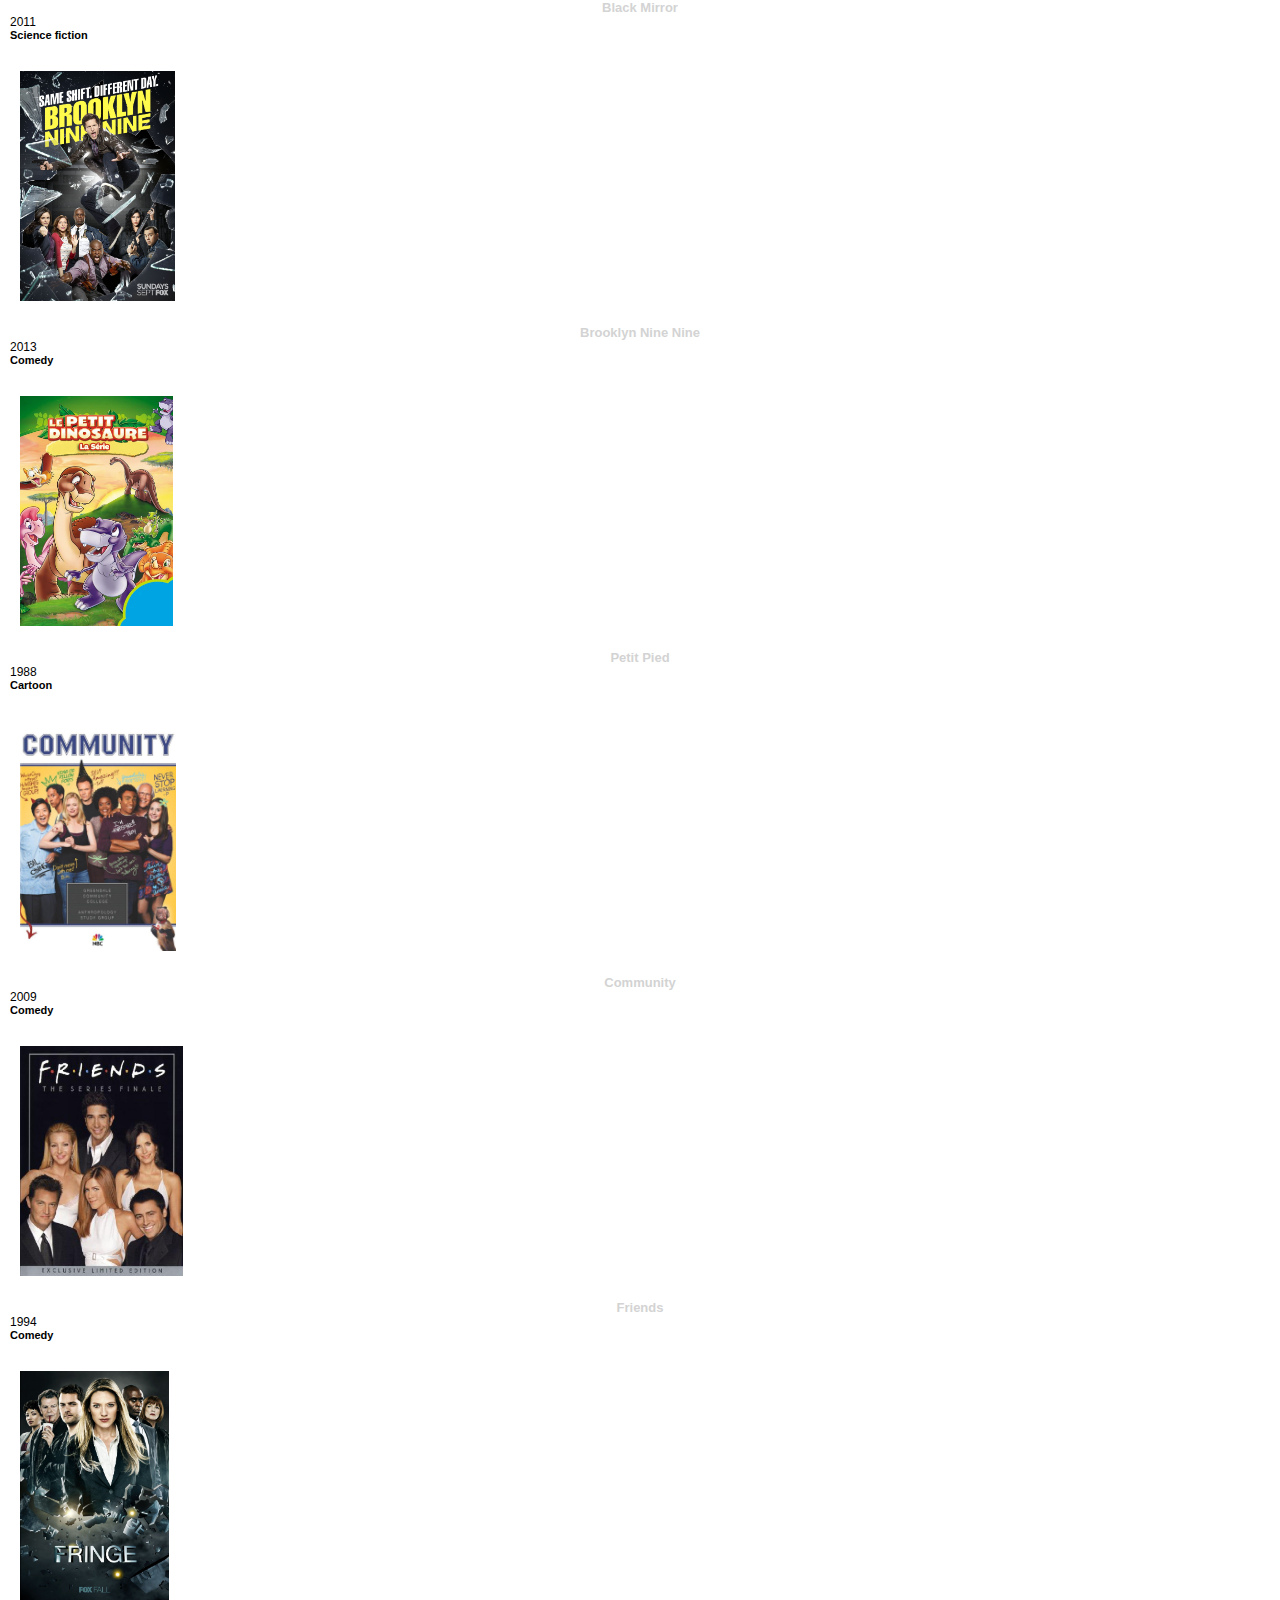
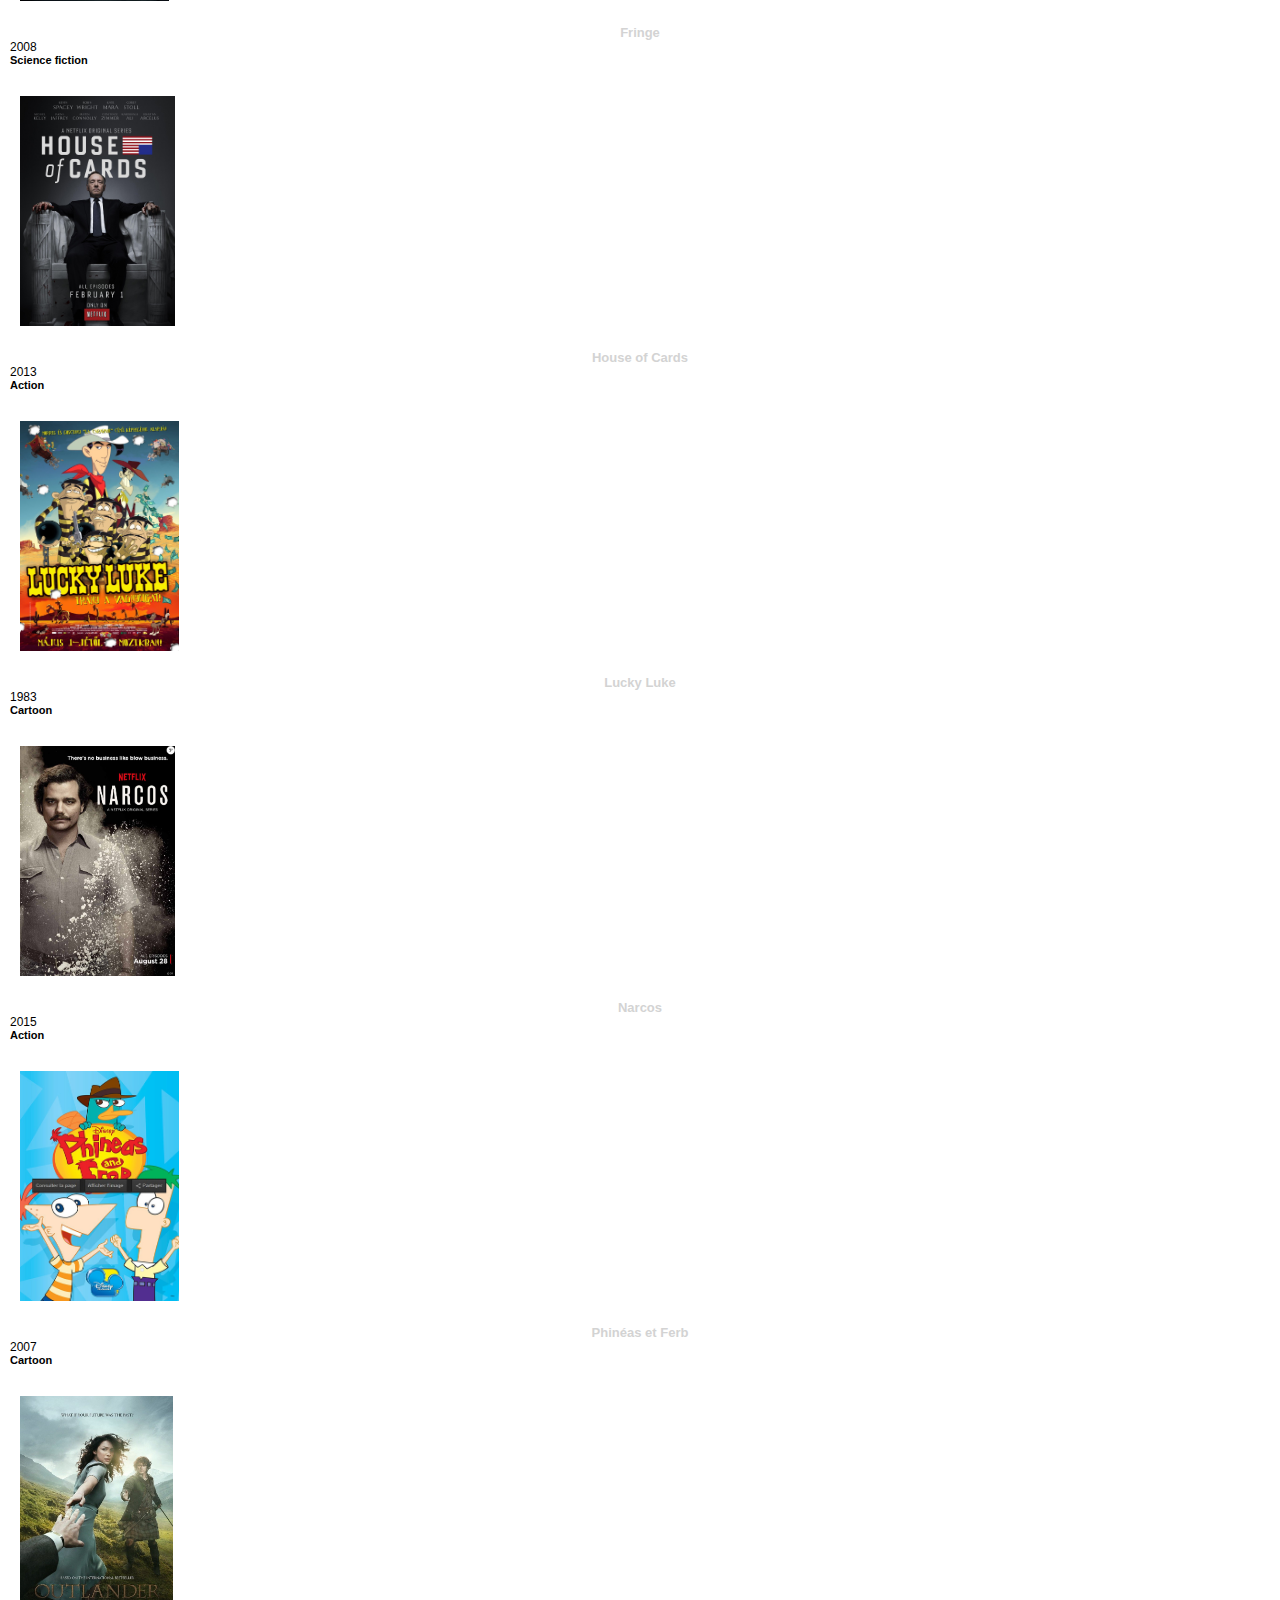
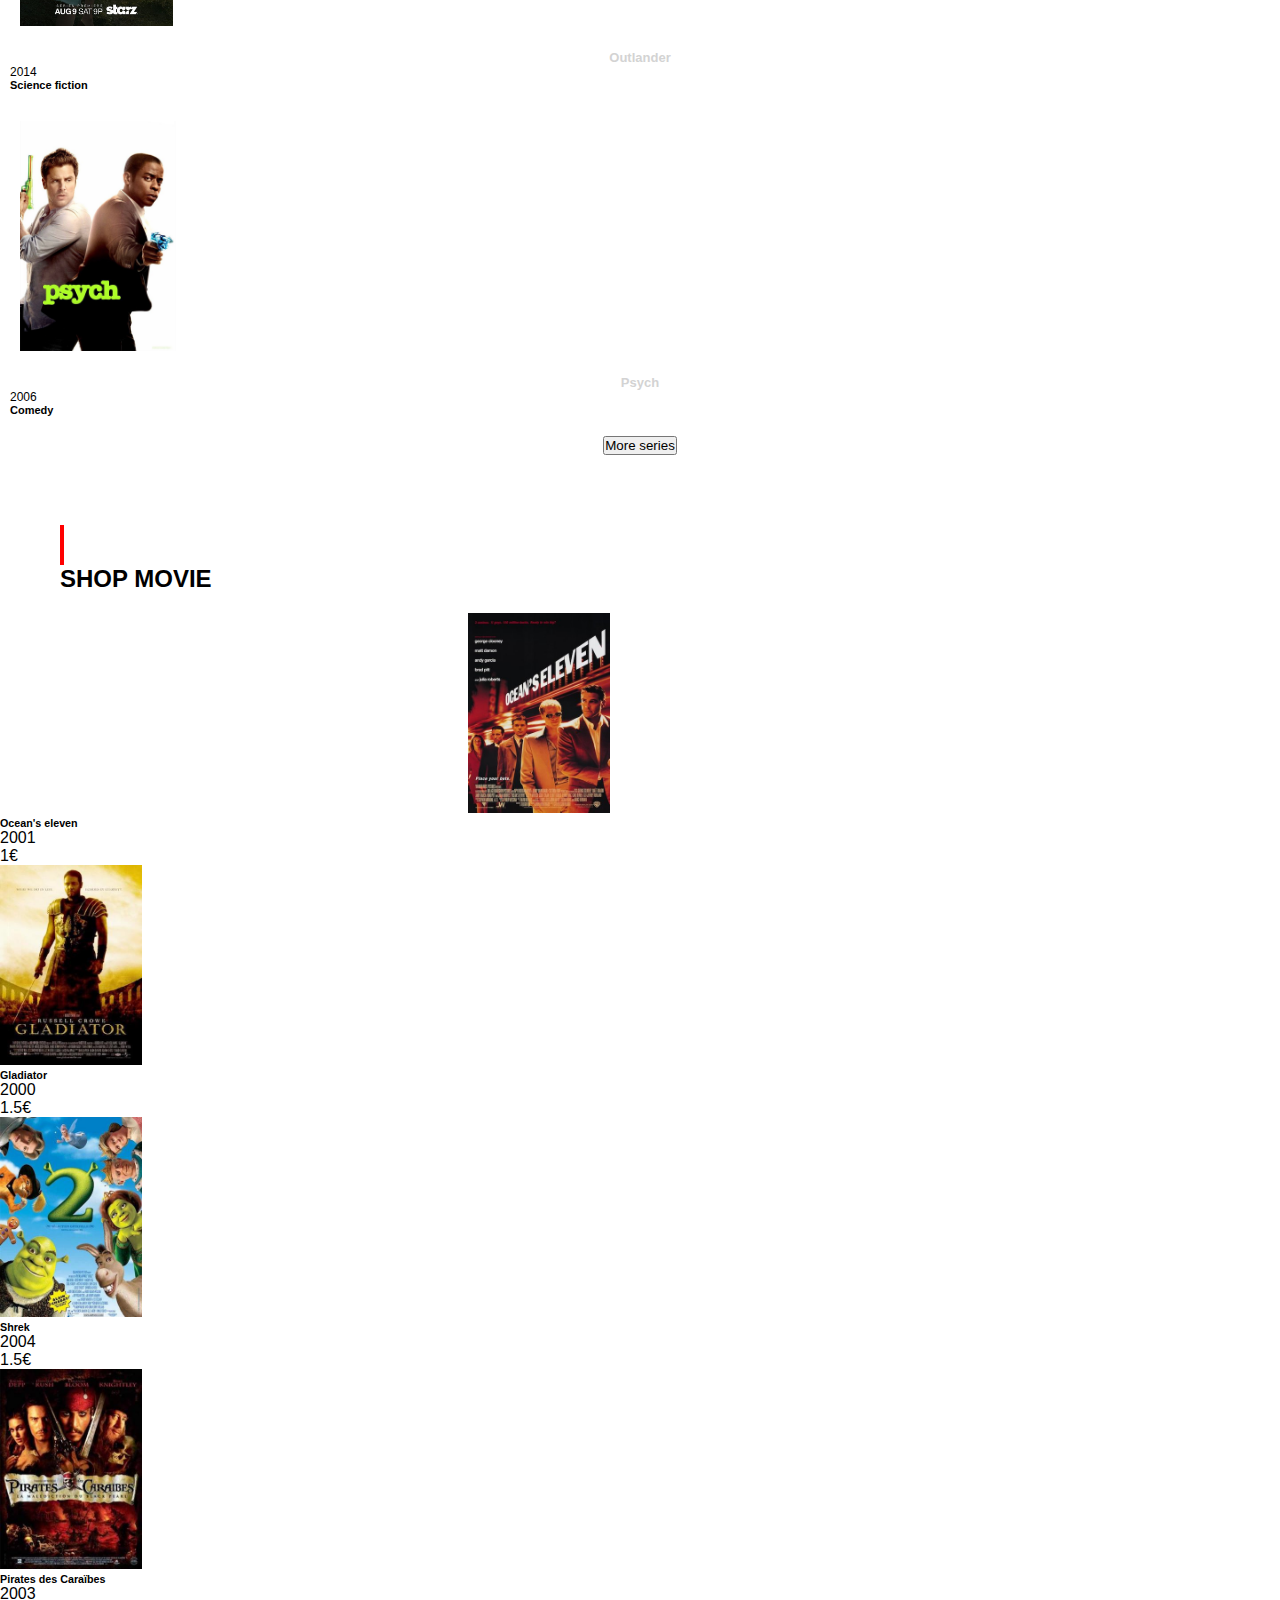
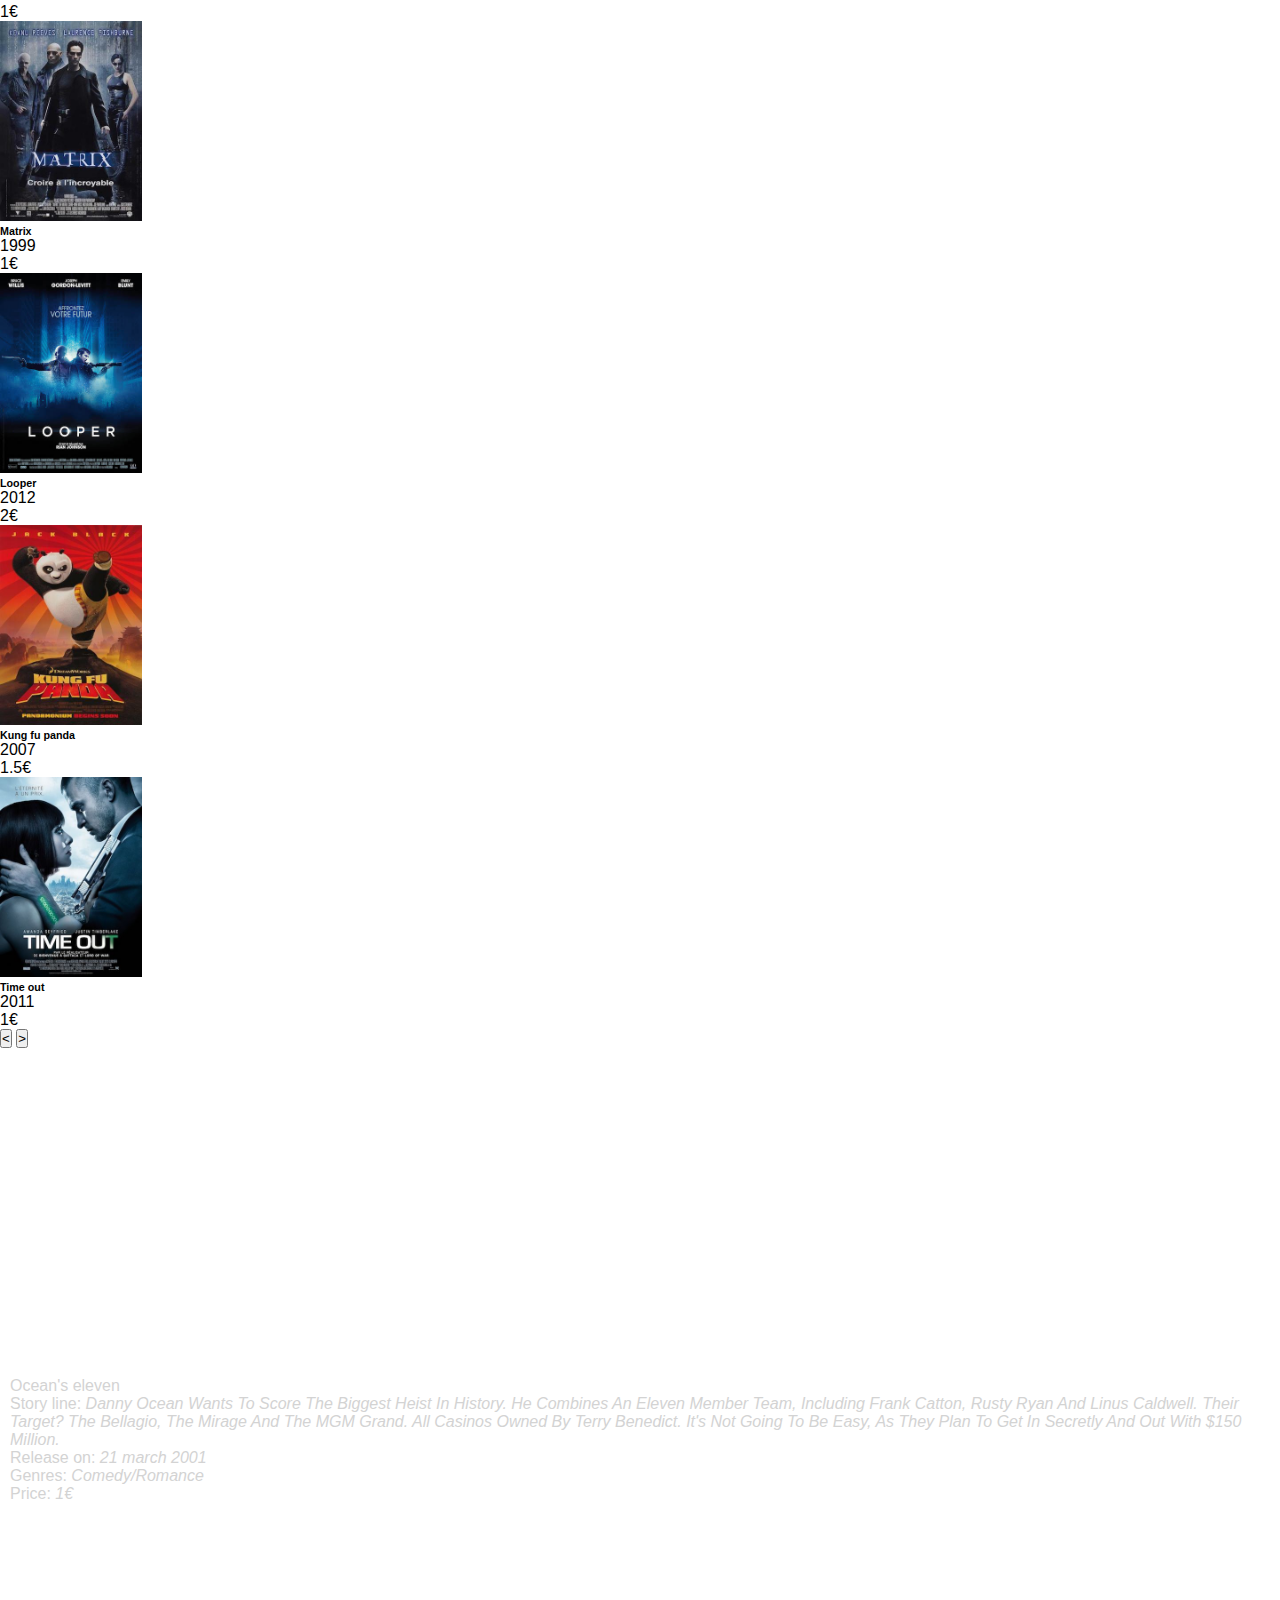
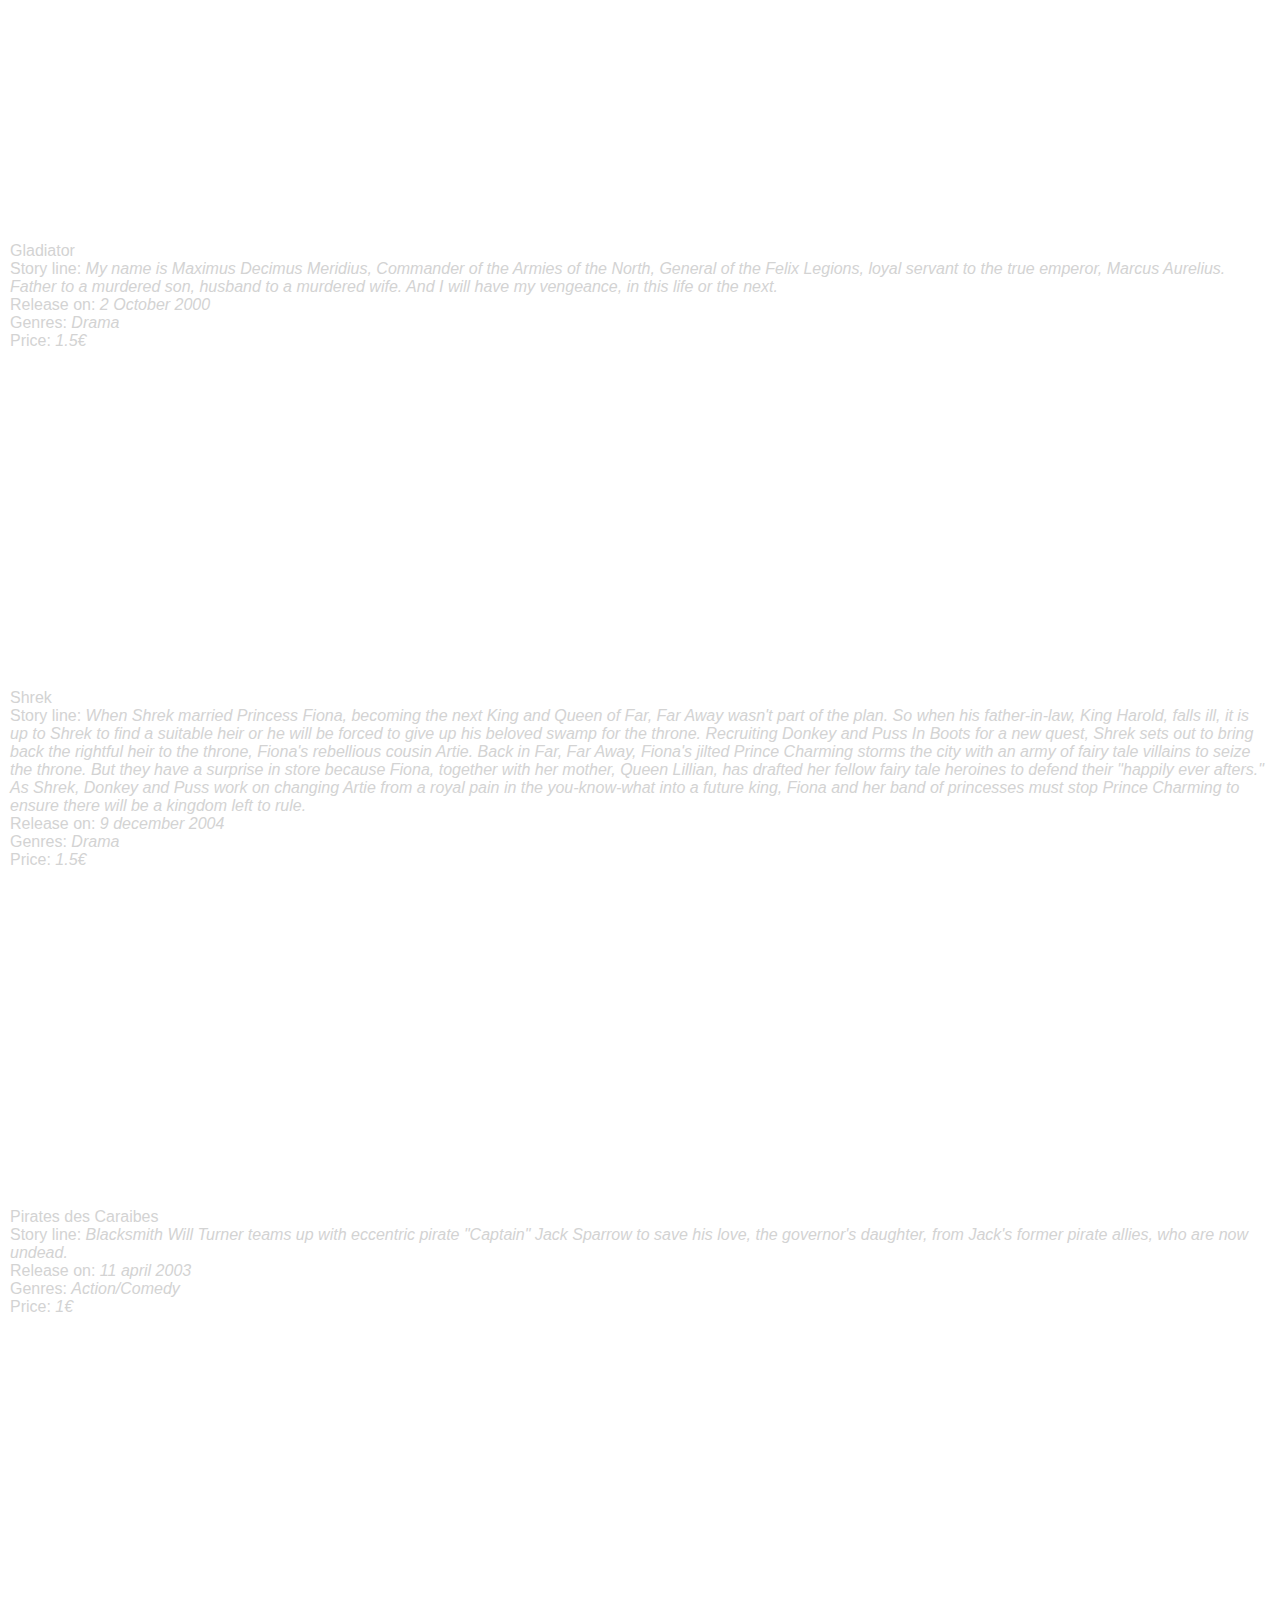
==== commit fdec3c98: "amélioration responsive + section shop" ====
--- a/index.html
+++ b/index.html
@@ -11,7 +11,7 @@
 <link rel="stylesheet" href="https://stackpath.bootstrapcdn.com/bootstrap/4.1.1/css/bootstrap.min.css" integrity="sha384-WskhaSGFgHYWDcbwN70/dfYBj47jz9qbsMId/iRN3ewGhXQFZCSftd1LZCfmhktB" crossorigin="anonymous">
 <link rel="stylesheet" href="style.css">
 <link rel=preload href="https://fonts.googleapis.com/css?family=Roboto:700" rel="stylesheet">
-<!--<link rel="stylesheet" href="https://use.fontawesome.com/releases/v5.1.0/css/all.css" integrity="sha384-lKuwvrZot6UHsBSfcMvOkWwlCMgc0TaWr+30HWe3a4ltaBwTZhyTEggF5tJv8tbt" crossorigin="anonymous">-->
+<link rel="stylesheet" href="https://use.fontawesome.com/releases/v5.1.0/css/all.css" integrity="sha384-lKuwvrZot6UHsBSfcMvOkWwlCMgc0TaWr+30HWe3a4ltaBwTZhyTEggF5tJv8tbt" crossorigin="anonymous">
 
 
 <body>
@@ -44,83 +44,82 @@
                 </div>
             <div class="carousel-item">
                 <img class="imgvh" alt="Responsive image" src="./assets/avengerS1.jpg" class="img-fluid" alt="Responsive image">
-            </div>
-        </div>
-    </div>
+        </div>
+      
 
         <div id="menu">
             <p class="title">ALLEZ<span class="redtitle">CINE</span></p>     
             <nav class="navbar navbar-expand-lg navbar-light">
                
-             <a class="navbar-brand"></a>
-             <button class="navbar-toggler" type="button" data-toggle="collapse" data-target="#navbarTogglerDemo02" aria-controls="navbarTogglerDemo02" aria-expanded="false" aria-label="Toggle navigation">
-               <span class="navbar-toggler-icon"></span>
-             </button>
-              <div class="collapse navbar-collapse" id="navbarTogglerDemo02">
-               <ul class="navbar-nav mr-auto mt-2 mt-lg-0">
-                     <li class="nav-item active">
-                     <a class="nav-link" href="#">Home</a>
-                     </li>
-                     <li class="nav-item">
-                             <div class="dropdown">
-                                     <button class="btn2 btn-secondary dropdown-toggle" type="button" id="dropdownMenu2" data-toggle="dropdown" aria-haspopup="true" aria-expanded="false">
-                                     Genres
-                                     </button>
-                            </div>
-                             <div class="dropdown-menu" aria-labelledby="dropdownMenu2" alt="Responsive">
-                                     <button class="dropdown-item" type="button"><a href="">Action</a></button>
-                                     <button class="dropdown-item" type="button"><a href="">Sci-fi</a></button>
-                                     <button class="dropdown-item" type="button"><a href="">Comedy</a></button>
-                             </div>
-                     </li>
-                     <li class="nav-item">
-                             <div class="dropdown">
-                                     <button class="btn2 btn-secondary dropdown-toggle" type="button" id="dropdownMenu2" data-toggle="dropdown" aria-haspopup="true" aria-expanded="false">
-                                     Movies
-                                     </button>
-                                   <div class="dropdown-menu" aria-labelledby="dropdownMenu2" alt="Responsive">
-                                     <button class="dropdown-item" type="button">Action</button>
-                                     <button class="dropdown-item" type="button">Another action</button>
-                                     <button class="dropdown-item" type="button">Something else here</button>
-                                   </div>
-                     </li>
-                     <li class="nav-item">
-                             <div class="dropdown">
-                                     <button class="btn2 btn-secondary dropdown-toggle" type="button" id="dropdownMenu2" data-toggle="dropdown" aria-haspopup="true" aria-expanded="false">
-                                     Series
-                                     </button>
-                                   <div class="dropdown-menu" aria-labelledby="dropdownMenu2" alt="Responsive">
-                                     <button class="dropdown-item" type="button">Action</button>
-                                     <button class="dropdown-item" type="button">Another action</button>
-                                     <button class="dropdown-item" type="button">Something else here</button>
-                                   </div>
-                     </li>
-                     <li class="nav-item">
-                             
-                             <div class="dropdown">
-                                     <button class="btn2 btn-secondary dropdown-toggle" type="button" id="dropdownMenu2" data-toggle="dropdown" aria-haspopup="true" aria-expanded="false">
-                                     Shop
-                                     </button>
-                                   <div class="dropdown-menu" aria-labelledby="dropdownMenu2" alt="Responsive">
-                                     <button class="dropdown-item" type="button">Action</button>
-                                     <button class="dropdown-item" type="button">Another action</button>
-                                     <button class="dropdown-item" type="button">Something else here</button>
-                                   </div>
-                     </li>            
-              </ul>
-               <form class="form-inline my-2 my-lg-0">
-                 <input class="form-control mr-xs-2"  type="search" placeholder="Search">
-                 
-               </form>
-
-             </div>
- 
-         </nav>
+                <a class="navbar-brand"></a>
+                <button class="navbar-toggler" type="button" data-toggle="collapse" data-target="#navbarTogglerDemo02" aria-controls="navbarTogglerDemo02" aria-expanded="false" aria-label="Toggle navigation">
+                <span class="navbar-toggler-icon"></span>
+                </button>
+                <div class="collapse navbar-collapse" id="navbarTogglerDemo02">
+                    <ul class="navbar-nav mr-auto mt-2 mt-lg-0">
+                        <li class="nav-item active">
+                        <a class="nav-link" href="#">Home</a>
+                        </li>
+                        <li class="nav-item">
+                            <div class="dropdown">
+                                    <button class="btn2 btn-secondary dropdown-toggle" type="button" id="dropdownMenu2" data-toggle="dropdown" aria-haspopup="true" aria-expanded="false">
+                                    Genres
+                                    </button>
+                            </div>
+                            <div class="dropdown-menu" aria-labelledby="dropdownMenu2" alt="Responsive">
+                                    <button class="dropdown-item" type="button"><a href=""></a></button>
+                                    <button class="dropdown-item" type="button"><a href="">Sci-fi</a></button>
+                                    <button class="dropdown-item" type="button"><a href="">Comedy</a></button>
+                            </div>
+                        </li>
+                        <li class="nav-item">
+                            <div class="dropdown">
+                                <button class="btn2 btn-secondary dropdown-toggle" type="button" id="dropdownMenu2" data-toggle="dropdown" aria-haspopup="true" aria-expanded="false">
+                                Movies
+                                </button>
+                            </div>
+                            <div class="dropdown-menu" aria-labelledby="dropdownMenu2" alt="Responsive">
+                                <button class="dropdown-item" type="button">Action</button>
+                                <button class="dropdown-item" type="button">Another action</button>
+                                <button class="dropdown-item" type="button">Something else here</button>
+                            </div>
+                        </li>
+                        <li class="nav-item">
+                            <div class="dropdown">
+                                <button class="btn2 btn-secondary dropdown-toggle" type="button" id="dropdownMenu2" data-toggle="dropdown" aria-haspopup="true" aria-expanded="false">
+                                Series
+                                </button>
+                            </div>
+                            <div class="dropdown-menu" aria-labelledby="dropdownMenu2" alt="Responsive">
+                                <button class="dropdown-item" type="button">Action</button>
+                                <button class="dropdown-item" type="button">Another action</button>
+                                <button class="dropdown-item" type="button">Something else here</button>
+                            </div>
+                        </li>
+                        <li class="nav-item">
+                                
+                            <div class="dropdown">
+                                <button class="btn2 btn-secondary dropdown-toggle" type="button" id="dropdownMenu2" data-toggle="dropdown" aria-haspopup="true" aria-expanded="false">
+                                Shop
+                                </button>
+                            </div>
+                            <div class="dropdown-menu" aria-labelledby="dropdownMenu2" alt="Responsive">
+                                <button class="dropdown-item" type="button">Action</button>
+                                <button class="dropdown-item" type="button">Another action</button>
+                                <button class="dropdown-item" type="button">Something else here</button>
+                            </div>
+                        </li>            
+                    </ul>
+                    <form class="form-inline my-2 my-lg-0">
+                        <input class="form-control mr-xs-2"  type="search" placeholder="Search">
+                    </form>
+                </div>
+            </nav>
      </div>
 
      <dl class="row row1">    
         <dt class="col-xs-12"><p class="subtitle">LATEST<span class="redsubtitle">ON</span><span class="subtitle">LINE</span><span class="redsubtitle">MO</span><span class="subtitle">VIES</span></p></dt>
-    </dl>
+     </dl>
     <div class="d-flex flex-row row">
         <div class="col-12">
             <div class="col-9 offset-3">
@@ -131,8 +130,6 @@
     </div>           
 
  </header>
-
-    
     <section class="films">
         <div class="container">
             <div class="row">
@@ -144,7 +141,6 @@
                         <div class="genre float-right">Action</div>
                     </div>
                 </div>
-
                 <div class="card col-6 col-md-4 col-lg-2" data-toggle="modal" data-target="#dinerconsTrailerModal">
                     <img src="assets/dinercons-1998-comedie.jpg" alt="affiche du film Diner de cons">
                     <div class="card-container">
@@ -581,7 +577,7 @@
     </section>
 
     <section class="shop-movie">
-        <div class="row">
+        <div class="row"> 
             <div class="col-12 section-title">
                 <div class="vl float-left"></div>
                 <h2 class="float-left">SHOP MOVIE</h2>
@@ -589,6 +585,214 @@
         </div>
     </section>
     
+        <div class="shopmovies-container">
+                <div class="title" id="shop-movies"><h2>Shop Movies</h2></div>
+                <div class="row mainrow">
+                    <div class="col-12 col-sm-7 col-md-7 col-lg-7 col-xl-7">
+                        <div class="row">
+                            <div class="col-md-2-5" id="imgshop1">
+                                <img src="assets/oceanseleven-2001-action.jpg" alt="oceanseleven" height="200">
+                                <div class="shopinfo">
+                                        <h6>Ocean's eleven</h6>
+                                        <p>2001</p>
+                                        <p>1€</p>
+                                    </div>
+                            </div>
+                            <div class="col-md-2-5" id="imgshop2">
+                                <img src="assets/gladiator-2000-action.jpg" alt="gladiator" height="200">
+                                <div class="shopinfo">
+                                        <h6>Gladiator</h6>
+                                        <p>2000</p>
+                                        <p>1.5€</p>
+                                    </div>
+                            </div>
+                            <div class="col-md-2-5" id="imgshop3">
+                                <img src="assets/shrek2-2004-anime.jpg" alt="shrek2" height="200">
+                                <div class="shopinfo">
+                                        <h6>Shrek</h6>
+                                        <p>2004</p>
+                                        <p>1.5€</p>
+                                    </div>
+                            </div>
+                            <div class="col-md-2-5" id="imgshop4">
+                                <img src="assets/piratescaraibes-2003-action.jpg" alt="piratescaraibes" height="200">
+                                <div class="shopinfo">
+                                        <h6>Pirates des Caraïbes</h6>
+                                        <p>2003</p>
+                                        <p>1€</p>
+                                    </div>
+                            </div>
+                        </div>
+                        <div class="row">
+                            <div class="col-md-2-5" id="imgshop5">
+                                <img src="assets/matrix-1999-scifi.jpg" alt="matrix" height="200">
+                                <div class="shopinfo">
+                                        <h6>Matrix</h6>
+                                        <p>1999</p>
+                                        <p>1€</p>
+                                    </div>
+                            </div>
+                            <div class="col-md-2-5" id="imgshop6">
+                                <img src="assets/Looper-2012-scifi.jpg" alt="looper" height="200">
+                                <div class="shopinfo">
+                                        <h6>Looper</h6>
+                                        <p>2012</p>
+                                        <p>2€</p>
+                                    </div>
+                            </div>
+                            <div class="col-md-2-5" id="imgshop7">
+                                <img src="assets/kungfupanda-2008-anime.jpg" alt="kungfupanda" height="200">
+                                <div class="shopinfo">
+                                        <h6>Kung fu panda</h6>
+                                        <p>2007</p>
+                                        <p>1.5€</p>
+                                    </div>
+                            </div>
+                            <div class="col-md-2-5" id="imgshop8">
+                                <img src="assets/timeout-2011-scifi.jpg" alt="timeout" height="200">
+                                <div class="shopinfo">
+                                        <h6>Time out</h6>
+                                        <p>2011</p>
+                                        <p>1€</p>
+                                    </div>
+                            </div>
+                        </div>
+                    </div>
+                    <div class="col-12 col-sm-5 col-md-5 col-lg-5 col-xl-5" id="trailer-box">
+                        <div id="multi-item-example" class="carousel slide carousel-multi-item" data-ride="carousel">
+                            <div class="btn-group small-arrows" role="group" aria-label="Small Arrows">
+                                <button type="button" href="#multi-item-example" class="btn btn-dark btn-sm" id="previous" data-slide="prev">&#60;</button>
+                                <button type="button" href="#multi-item-example" class="btn btn-dark btn-sm" id="next" data-slide="next">&#62;</button>
+                            </div>
+                            
+                            <!-- First trailer -->
+                            <div class="carousel-inner" role="listbox">
+                                <div class="carousel-item">
+                                <div class="card bg-dark mb-3 trailer-container" id="trailer1">
+                                        <div class="embed-responsive embed-responsive-16by9">
+                                                <iframe width="560" height="315" src="https://www.youtube.com/embed/y3io4y46gxM" frameborder="0" allow="autoplay; encrypted-media" allowfullscreen></iframe>
+                                    </div>
+                                        <div class="card-body card-trailer">
+                                            <p class="card-title">Ocean's eleven</p>
+                                            <p class="card-text">Story line: <em>Danny Ocean Wants To Score The Biggest Heist In History. He Combines An Eleven Member Team, Including Frank Catton, Rusty Ryan And Linus Caldwell. Their Target? The Bellagio, The Mirage And The MGM Grand. All Casinos Owned By Terry Benedict. It's Not Going To Be Easy, As They Plan To Get In Secretly And Out With $150 Million.</em></p>
+                                            <p class="card-text">Release on: <em>21 march 2001</em></p>
+                                            <p class="card-text">Genres: <em>Comedy/Romance</em></p>
+                                            <p class="card-text">Price: <em>1€</em></p>
+                                        </div>
+                                </div>
+                            </div>
+                                <!-- Second trailer -->
+                        <div class="carousel-item">
+                            <div class="card bg-dark mb-3 trailer-container" id="trailer2">
+                                <div class="embed-responsive embed-responsive-16by9">
+                                        <iframe width="560" height="315" src="https://www.youtube.com/embed/owK1qxDselE" frameborder="0" allow="autoplay; encrypted-media" allowfullscreen></iframe>
+                                </div>
+                                <div class="card-body card-trailer">
+                                    <p class="card-title">Gladiator</p>
+                                    <p class="card-text">Story line: <em>My name is Maximus Decimus Meridius, Commander of the Armies of the North, General of the Felix Legions, loyal servant to the true emperor, Marcus Aurelius. Father to a murdered son, husband to a murdered wife. And I will have my vengeance, in this life or the next.</em></p>
+                                    <p class="card-text">Release on: <em>2 October 2000</em></p>
+                                    <p class="card-text">Genres: <em>Drama</em></p>
+                                    <p class="card-text">Price: <em>1.5€</em></p>
+                                </div>
+                            </div>
+                        </div>
+                                <!-- Third trailer -->
+                            <div class="carousel-item">
+                                <div class="card bg-dark mb-3 trailer-container" id="trailer3">
+                                    <div class="embed-responsive embed-responsive-16by9">
+                                            <iframe width="560" height="315" src="https://www.youtube.com/embed/W37DlG1i61s" frameborder="0" allow="autoplay; encrypted-media" allowfullscreen></iframe>
+                                    </div>
+                                    <div class="card-body card-trailer">
+                                        <p class="card-title">Shrek</p>
+                                        <p class="card-text">Story line: <em>When Shrek married Princess Fiona, becoming the next King and Queen of Far, Far Away wasn't part of the plan. So when his father-in-law, King Harold, falls ill, it is up to Shrek to find a suitable heir or he will be forced to give up his beloved swamp for the throne. Recruiting Donkey and Puss In Boots for a new quest, Shrek sets out to bring back the rightful heir to the throne, Fiona's rebellious cousin Artie. Back in Far, Far Away, Fiona's jilted Prince Charming storms the city with an army of fairy tale villains to seize the throne. But they have a surprise in store because Fiona, together with her mother, Queen Lillian, has drafted her fellow fairy tale heroines to defend their "happily ever afters." As Shrek, Donkey and Puss work on changing Artie from a royal pain in the you-know-what into a future king, Fiona and her band of princesses must stop Prince Charming to ensure there will be a kingdom left to rule.</em></p>
+                                        <p class="card-text">Release on: <em>9 december 2004</em></p>
+                                        <p class="card-text">Genres: <em>Drama</em></p>
+                                        <p class="card-text">Price: <em>1.5€</em></p>
+                                    </div>
+                                </div>
+                            </div>
+                                <!-- Fourth trailer -->
+                                <div class="carousel-item">
+                                    <div class="card bg-dark mb-3 trailer-container" id="trailer4">
+                                        <div class="embed-responsive embed-responsive-16by9">
+                                                <iframe width="560" height="315" src="https://www.youtube.com/embed/WiZC7l0ovvk" frameborder="0" allow="autoplay; encrypted-media" allowfullscreen></iframe>
+                                        </div>
+                                        <div class="card-body card-trailer">
+                                            <p class="card-title">Pirates des Caraibes</p>
+                                            <p class="card-text">Story line: <em>Blacksmith Will Turner teams up with eccentric pirate "Captain" Jack Sparrow to save his love, the governor's daughter, from Jack's former pirate allies, who are now undead.</em></p>
+                                            <p class="card-text">Release on: <em>11 april 2003</em></p>
+                                            <p class="card-text">Genres: <em>Action/Comedy</em></p>
+                                            <p class="card-text">Price: <em>1€</em></p>
+                                        </div>
+                                    </div>
+                                </div>
+                                <!-- Fifth trailer -->
+                            <div class="carousel-item active">
+                                <div class="card bg-dark mb-3 trailer-container" id="trailer5">
+                                    <div class="embed-responsive embed-responsive-16by9">
+                                            <iframe width="560" height="315" src="https://www.youtube.com/embed/m8e-FF8MsqU" frameborder="0" allow="autoplay; encrypted-media" allowfullscreen></iframe>
+                                </div>
+                                    <div class="card-body card-trailer">
+                                        <p class="card-title">Matrix</p>
+                                        <p class="card-text">Story line: <em>Thomas Anderson is Neo is a young software engineer and part-time hacker who is singled out by some mysterious figures who want to introduce him into the secret of 'the matrix'. The cops also seem to be after him, and he takes a chance on discovering what he has always suspected: that the world is not quite what it seems to be and a sinister conspiracy is at work.</em></p>
+                                        <p class="card-text">Release on: <em>20 july 1999</em></p>
+                                        <p class="card-text">Genres: <em>Comedy</em></p>
+                                        <p class="card-text">Price: <em>1€</em></p>
+                                    </div>
+                            </div>
+                        </div>
+                                <!-- Sixth trailer -->
+                            <div class="carousel-item">
+                                <div class="card bg-dark mb-3 trailer-container" id="trailer6">
+                                    <div class="embed-responsive embed-responsive-16by9">
+                                            <iframe width="560" height="315" src="https://www.youtube.com/embed/2iQuhsmtfHw" frameborder="0" allow="autoplay; encrypted-media" allowfullscreen></iframe>
+                                    </div>
+                                        <div class="card-body card-trailer">
+                                            <p class="card-title">Looper</p>
+                                            <p class="card-text">Story line: <em>In the futuristic action thriller Looper, time travel will be invented – but it will be illegal and only available on the black market. When the mob wants to get rid of someone, they will send their target 30 years into the past where a “looper” – a hired gun, like Joe (Joseph Gordon-Levitt) – is waiting to mop up. Joe is getting rich and life is good…until the day the mob decides to “close the loop,” sending back Joe’s future self (Bruce Willis) for assassination. The film is written and directed by Rian Johnson and also stars Emily Blunt, Paul Dano, and Jeff Daniels.
+                                            </em></p>
+                                            <p class="card-text">Release on: <em>19 may 2012</em></p>
+                                            <p class="card-text">Genres: <em>Comedy</em></p>
+                                            <p class="card-text">Price: <em>2€</em></p>
+                                        </div>
+                                </div>
+                            </div>
+                                <!-- Seventh trailer -->
+                            <div class="carousel-item">
+                                <div class="card bg-dark mb-3 trailer-container" id="trailer7">
+                                    <div class="embed-responsive embed-responsive-16by9">
+                                            <iframe width="560" height="315" src="https://www.youtube.com/embed/PXi3Mv6KMzY" frameborder="0" allow="autoplay; encrypted-media" allowfullscreen></iframe>
+                                    </div>
+                                        <div class="card-body card-trailer">
+                                            <p class="card-title">Kung fu panda</p>
+                                            <p class="card-text">Story line: <em>Enthusiastic, big and a little clumsy, Po is the biggest fan of kung fu around... which doesn't exactly come in handy while working every day in his family's noodle shop. Unexpectedly chosen to fulfill an ancient prophecy, Po's dreams become reality when he joins the world of kung fu and studies alongside his idols, the legendary Furious Five—Tigress, Crane, Mantis, Viper and Monkey—under the leadership of their guru, Master Shifu. But before they know it, the vengeful and treacherous snow leopard Tai Lung is headed their way, and it's up to Po to defend everyone from the oncoming threat. Can he turn his dreams of becoming a kung fu master into reality? Po puts his heart — and his girth —into the task, and the unlikely hero ultimately finds that his greatest weaknesses turn out to be his greatest strengths.</em></p>
+                                            <p class="card-text">Release on: <em>06 august 2008</em></p>
+                                            <p class="card-text">Genres: <em>Drama</em></p>
+                                            <p class="card-text">Price: <em>1.5€</em></p>
+                                        </div>
+                                </div>
+                            </div>
+                                <!-- Eighth trailer -->
+                        <div class="carousel-item">
+                                    <div class="card bg-dark mb-3 trailer-container" id="trailer8">
+                                        <div class="embed-responsive embed-responsive-16by9">
+                                            <iframe width="560" height="315" src="https://www.youtube.com/embed/bVZsx_a488w" frameborder="0" allow="autoplay; encrypted-media" allowfullscreen></iframe>
+                                        </div>
+                                            <div class="card-body card-trailer">
+                                            <p class="card-title">Time out</p>
+                                            <p class="card-text">Story line: <em>Welcome to a world where time has become the ultimate currency. You stop aging at 25, but there's a catch: You're genetically-Engineered to live only one more year, unless you can buy your way out of it. The rich "Earn" decades at a time (Remaining at age 25), becoming </em></p>
+                                            <p class="card-text">Release on: <em>24 october 2011</em></p>
+                                            <p class="card-text">Genres: <em>Action</em></p>
+                                            <p class="card-text">Price: <em>1€</em></p>
+                                            </div>
+                                    </div>
+                                </div>
+                            </div>
+                        </div>
+                    </div>
+                </div>
+            </div>
+    </section>
     <section class="contact-us">
         <div class="row">
             <div class="col-12 section-title">
@@ -634,16 +838,16 @@
     </section>
     <!-- SOCIAL NETWORK EXPANDABLE ICON -->
     <div id="boxTwitter">
-        Twitter  <a href="https://www.twitter.com"><i class="fa fa-twitter"></i></a>
+            <a href="https://www.twitter.com" target="_blank">Twitter</a><i class="icon fa fa-twitter"></i>
     </div>
     <div id="boxFacebook">
-        Facebook  <a href="https://www.facebook.com"><i class="fa fa-facebook"></i></a>
+            <a href="https://www.facebook.com" target="_blank">Facebook</a><i class="icon fa fa-facebook"></i>
     </div>
     <div id="boxDribbble">
-        Dribbble  <a href="https://www.dribble.com"><i class="fa fa-dribbble"></i></a>
+            <a href="https://www.dribble.com" target="_blank">Dribbble</a><i class="icon fa fa-dribbble"></i>
     </div>
     <div id="boxGoogle">
-        Google +  <a href="https://www.googleplus.com"><i class="fa fa-google-plus"></i></a>
+            <a href="https://www.googleplus.com" target="_blank">Google +</a><i class="icon fa fa-google-plus"></i>
     </div>
 
     <footer class="footer">
--- a/style.css
+++ b/style.css
@@ -121,25 +121,6 @@
     font-size: 0.8em;
 }
 
-/* Extra small devices (xs) (portrait phones, less than 576px)*/
-@media (max-width: 575.98px) { 
-    
-}
-
-/* Small devices (sm) (landscape phones, less than 768px) */
-@media (max-width: 767.98px) {
-
-}
-
-/* Medium devices (md) (tablets, less than 992px) */
-@media (max-width: 991.98px) {
-
-}
-
-/* Large devices (lg) (desktops, less than 1200px) */
-@media (max-width: 1199.98px) {
-
-}
 
 .jumbotron{
 padding: 0px;
@@ -223,6 +204,36 @@
     filter: opacity(30%);
     }
 /* -- LIGNE LATEST ONLINE MOVIE --*/
+@media(min-width:375px){
+    .redsubtitle{
+        position: sticky;
+        text-align: center;
+        margin-left: -190px;
+        font-size: 2px;
+       
+    }
+    .subtitle{
+        font-size: 2px;
+
+    }
+}
+@media(max-width:767px){}
+@media(min-width:768px){
+    .redsubtitle{
+        text-align: center;
+        margin-left: -190px;
+        font-size: 2px;
+        display: none;
+        margin:0 0px;
+    }
+    .subtitle{
+        display: none;
+        z-index: 0;
+
+    }
+}
+@media(min-width:992px){}
+@media(min-width:1200px){}
 
 .subtitle{
 position: relative;
@@ -487,3 +498,15 @@
     min-width: 80px;
     margin-bottom: 10px;
 }
+
+.icon{
+    color: white;
+}
+
+.card-text{
+    color: lightgrey;
+}
+
+.card-title{
+    color: lightgray;
+}
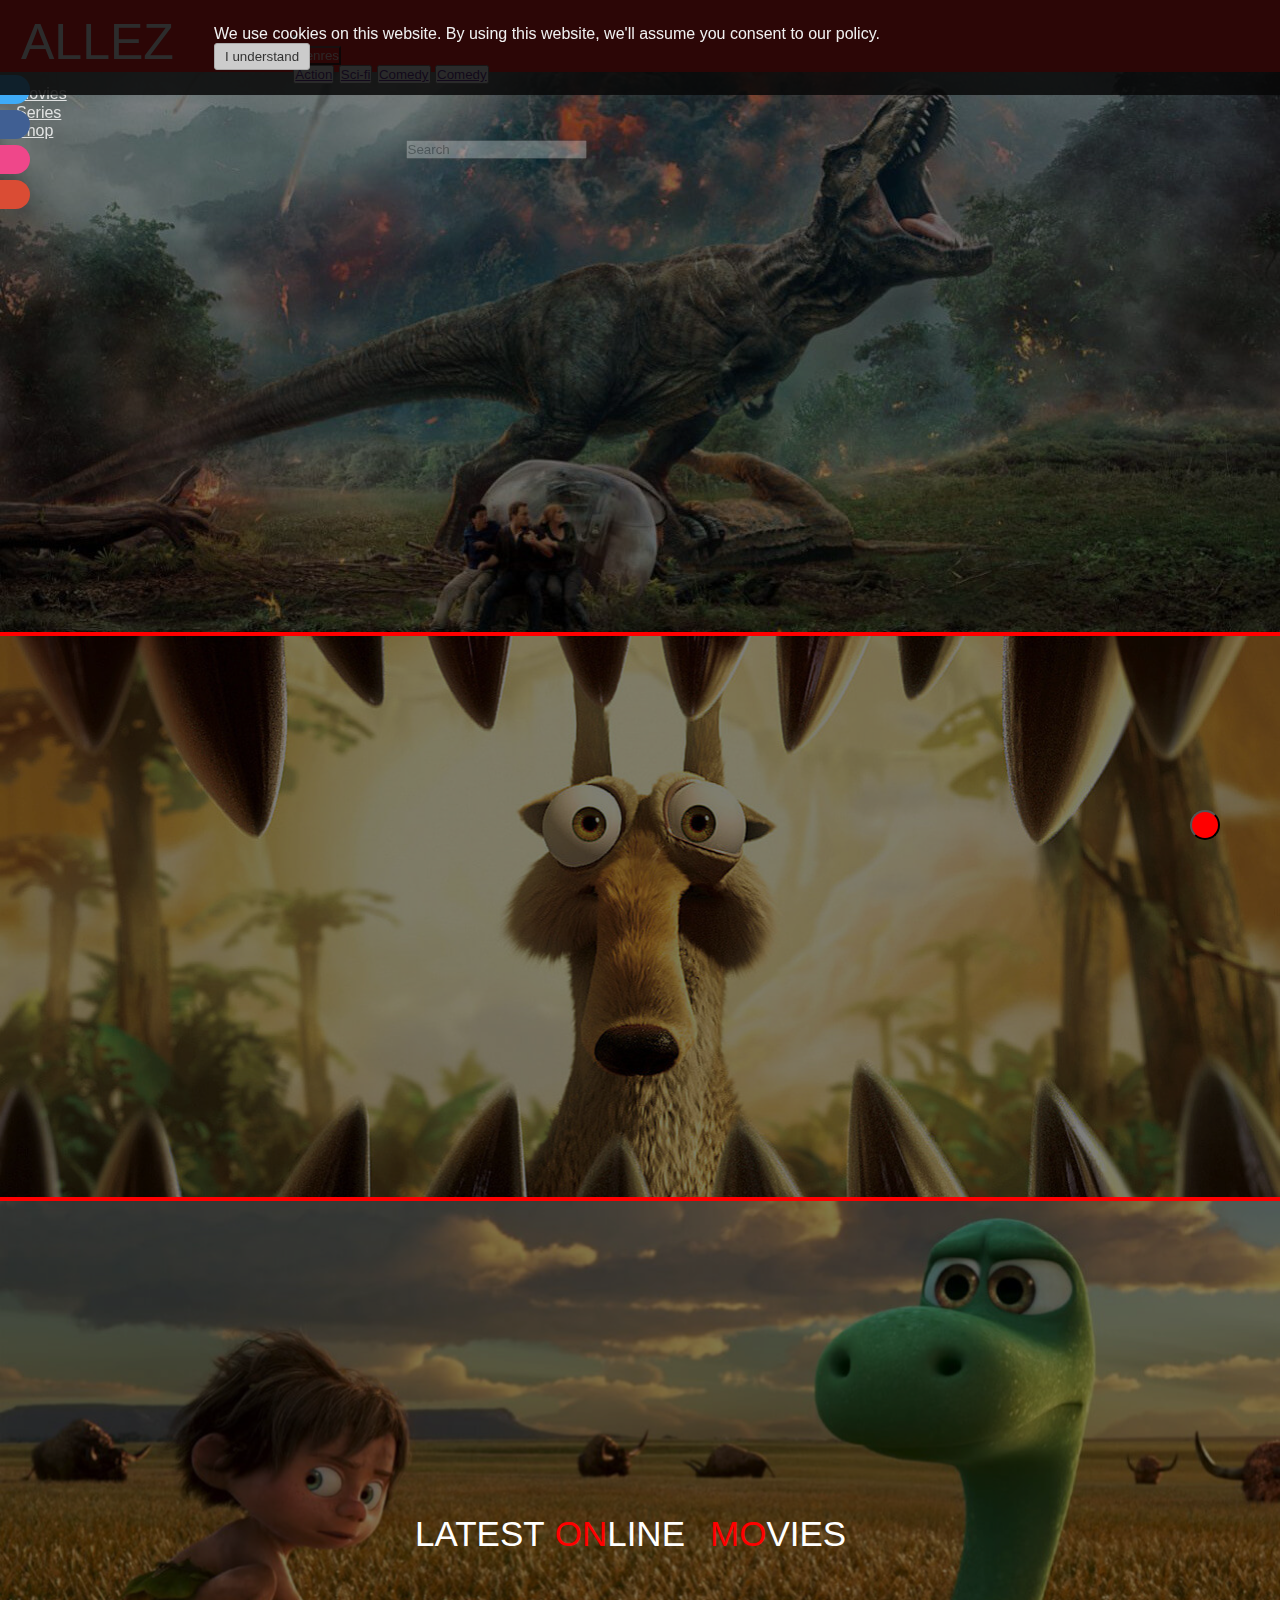
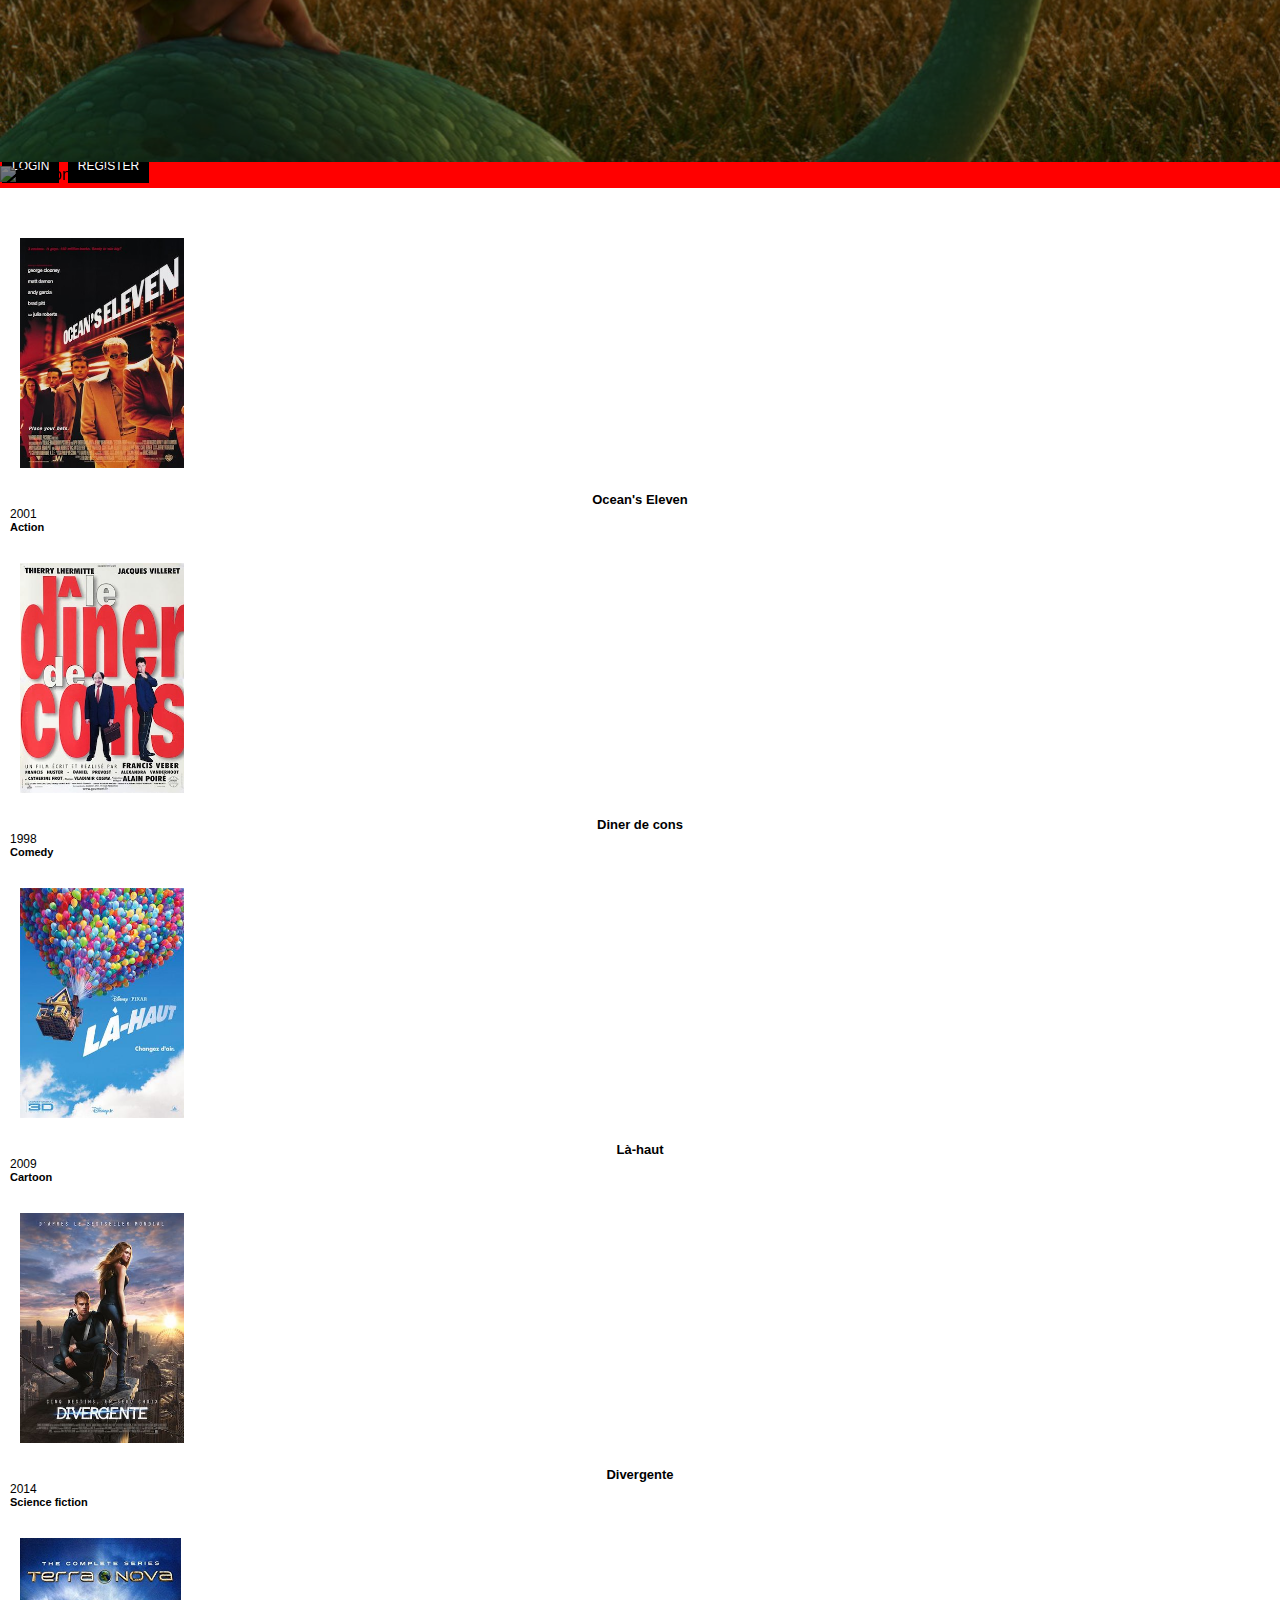
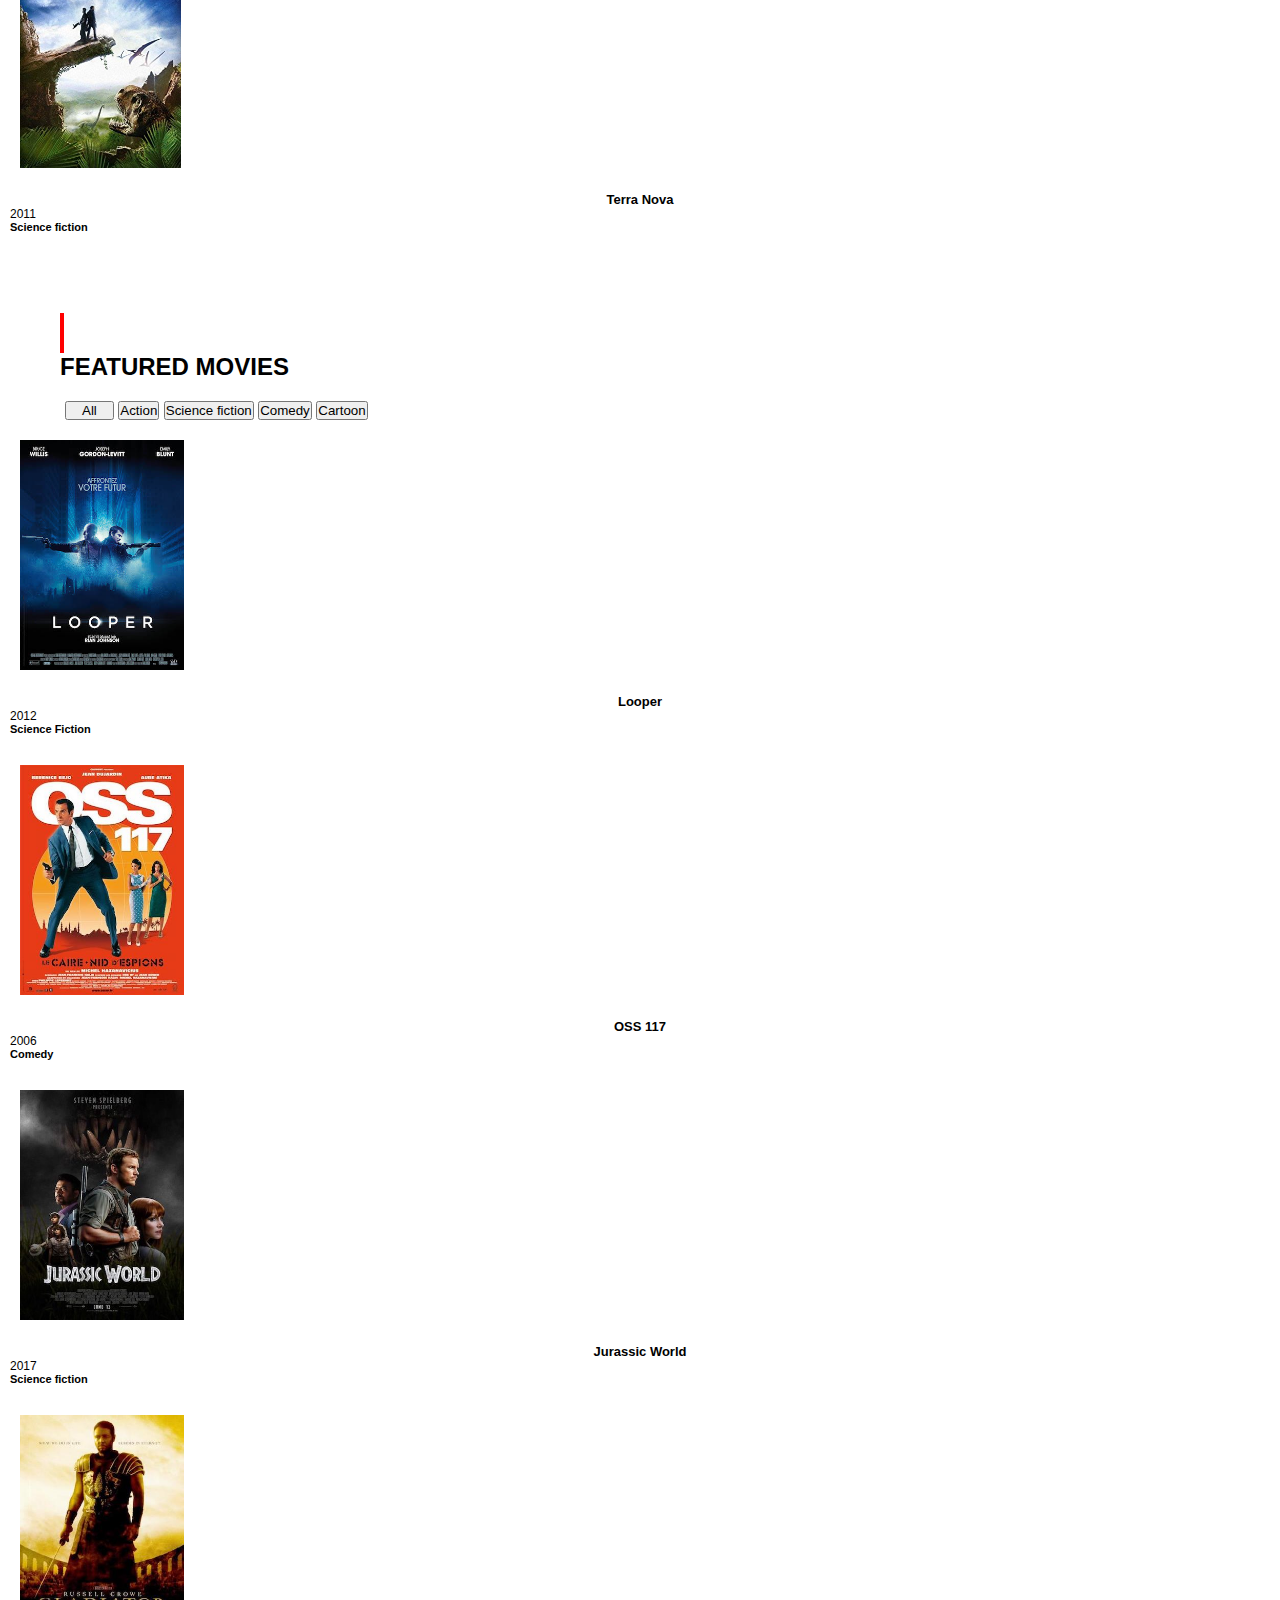
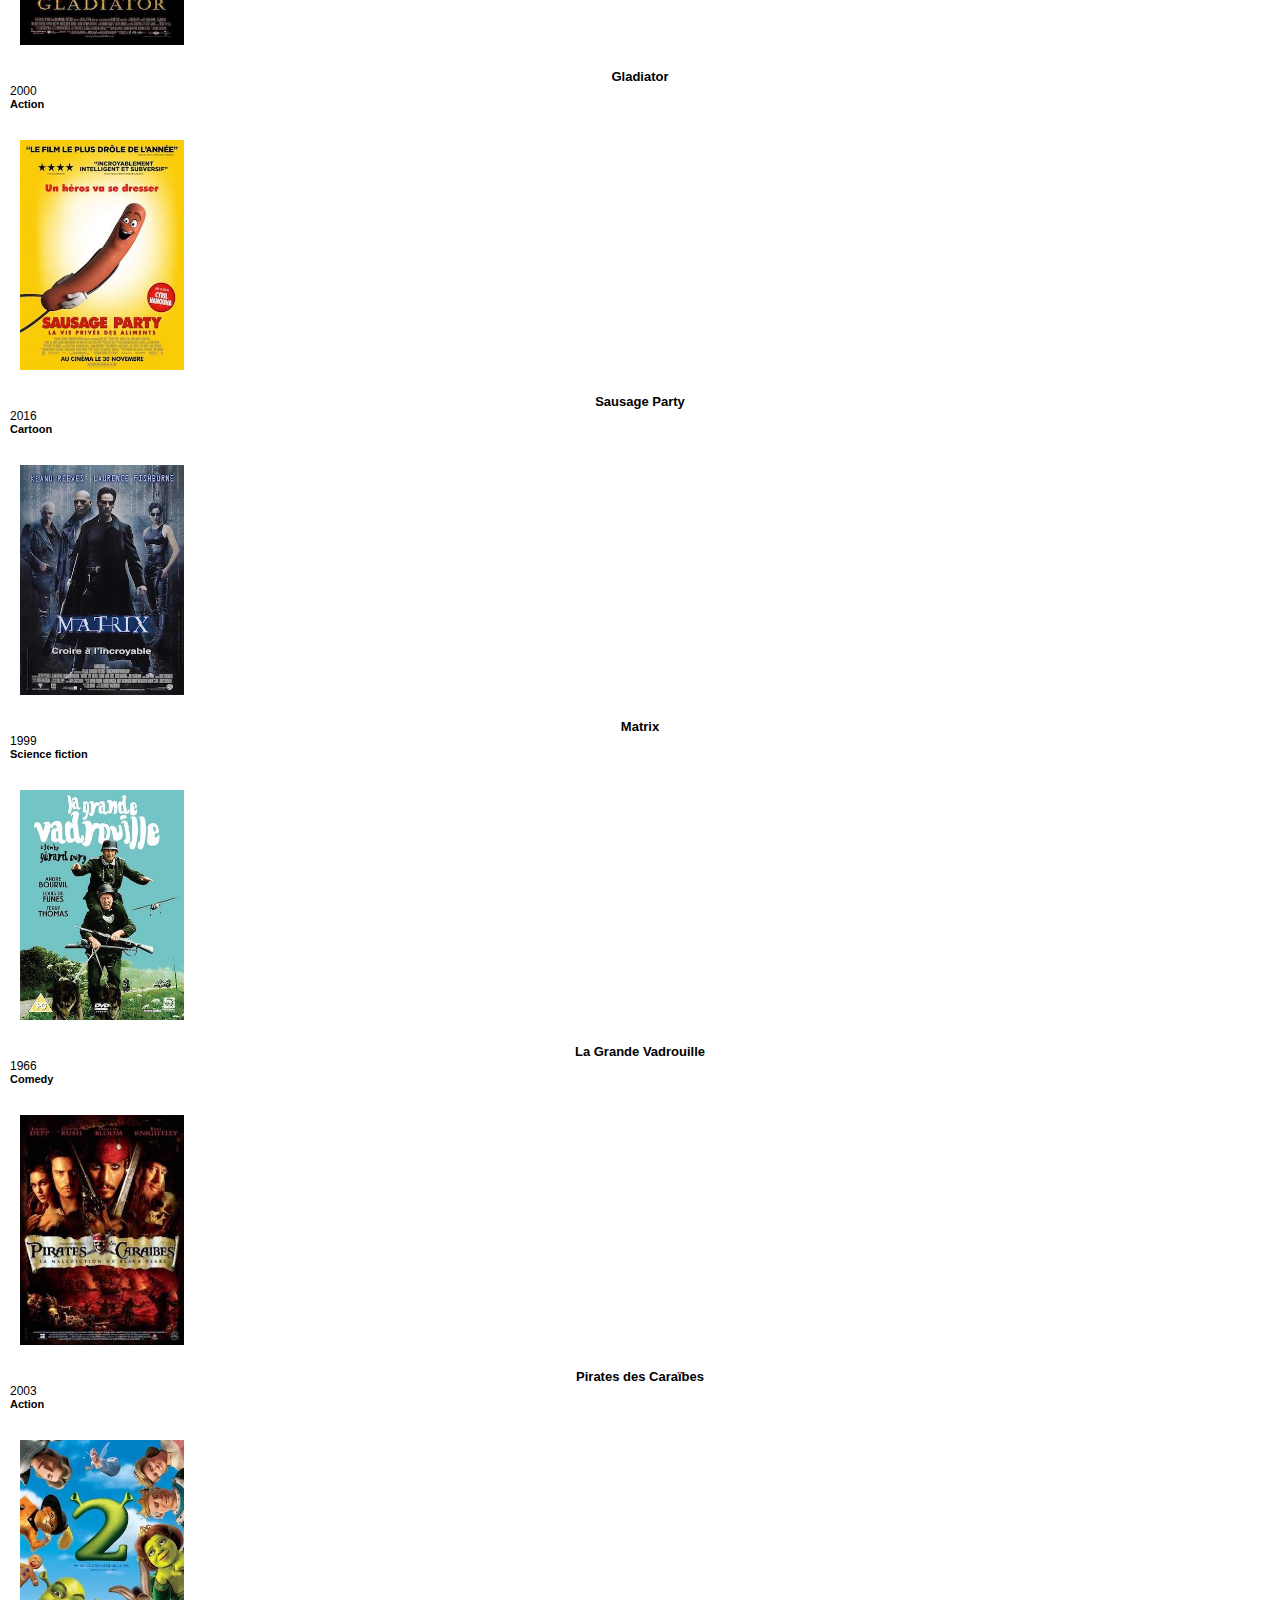
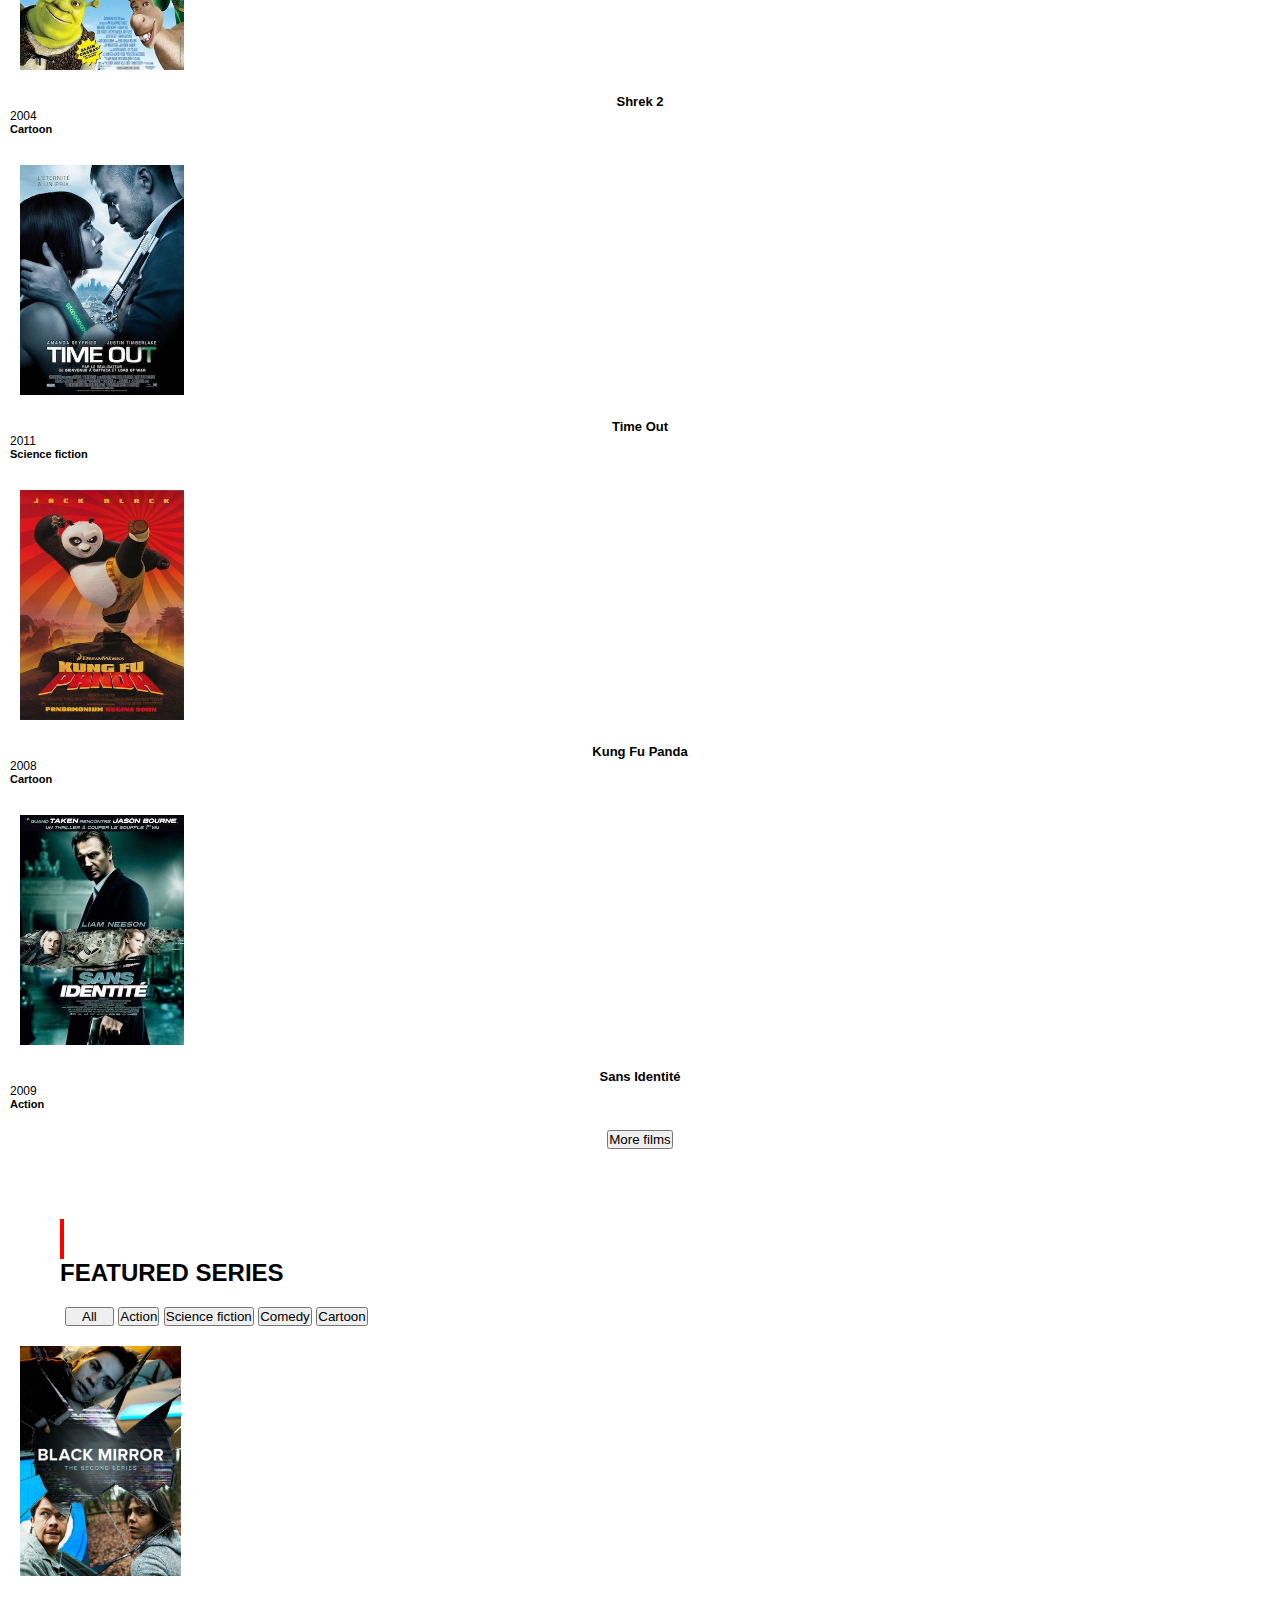
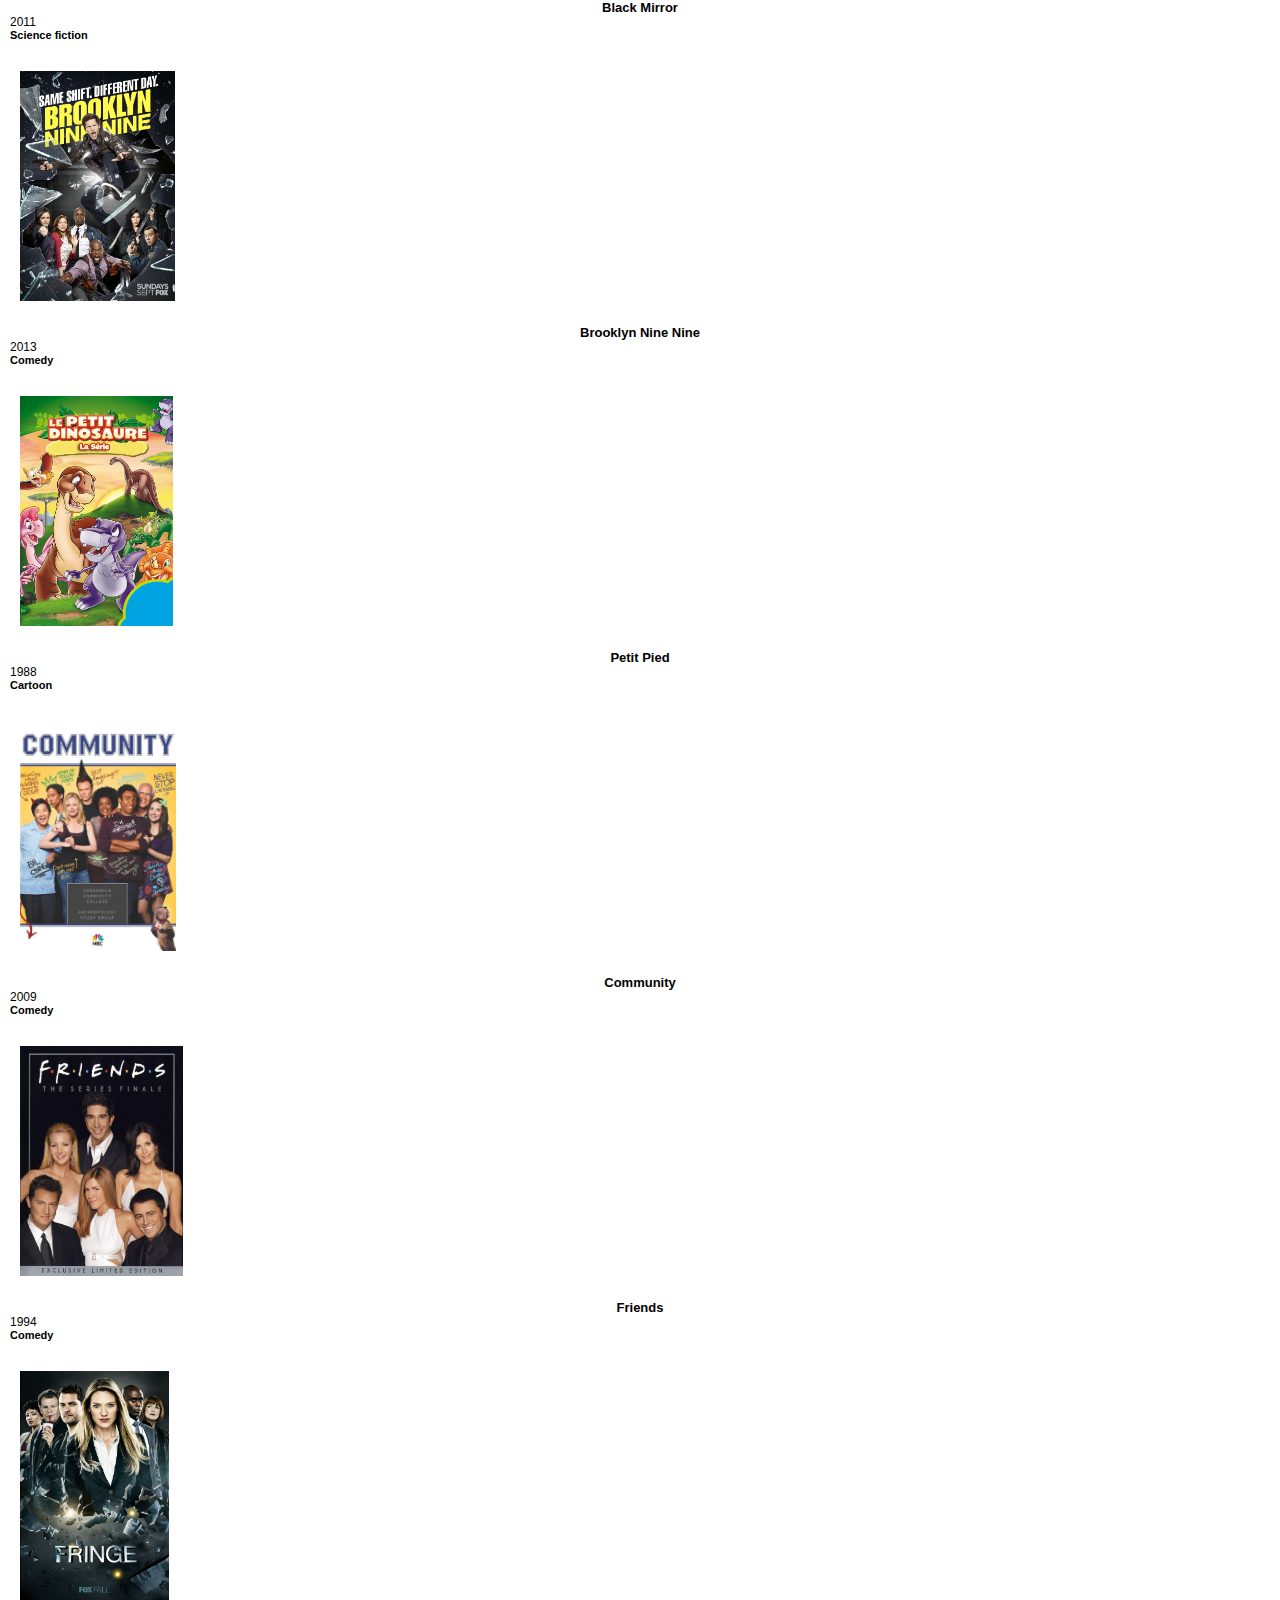
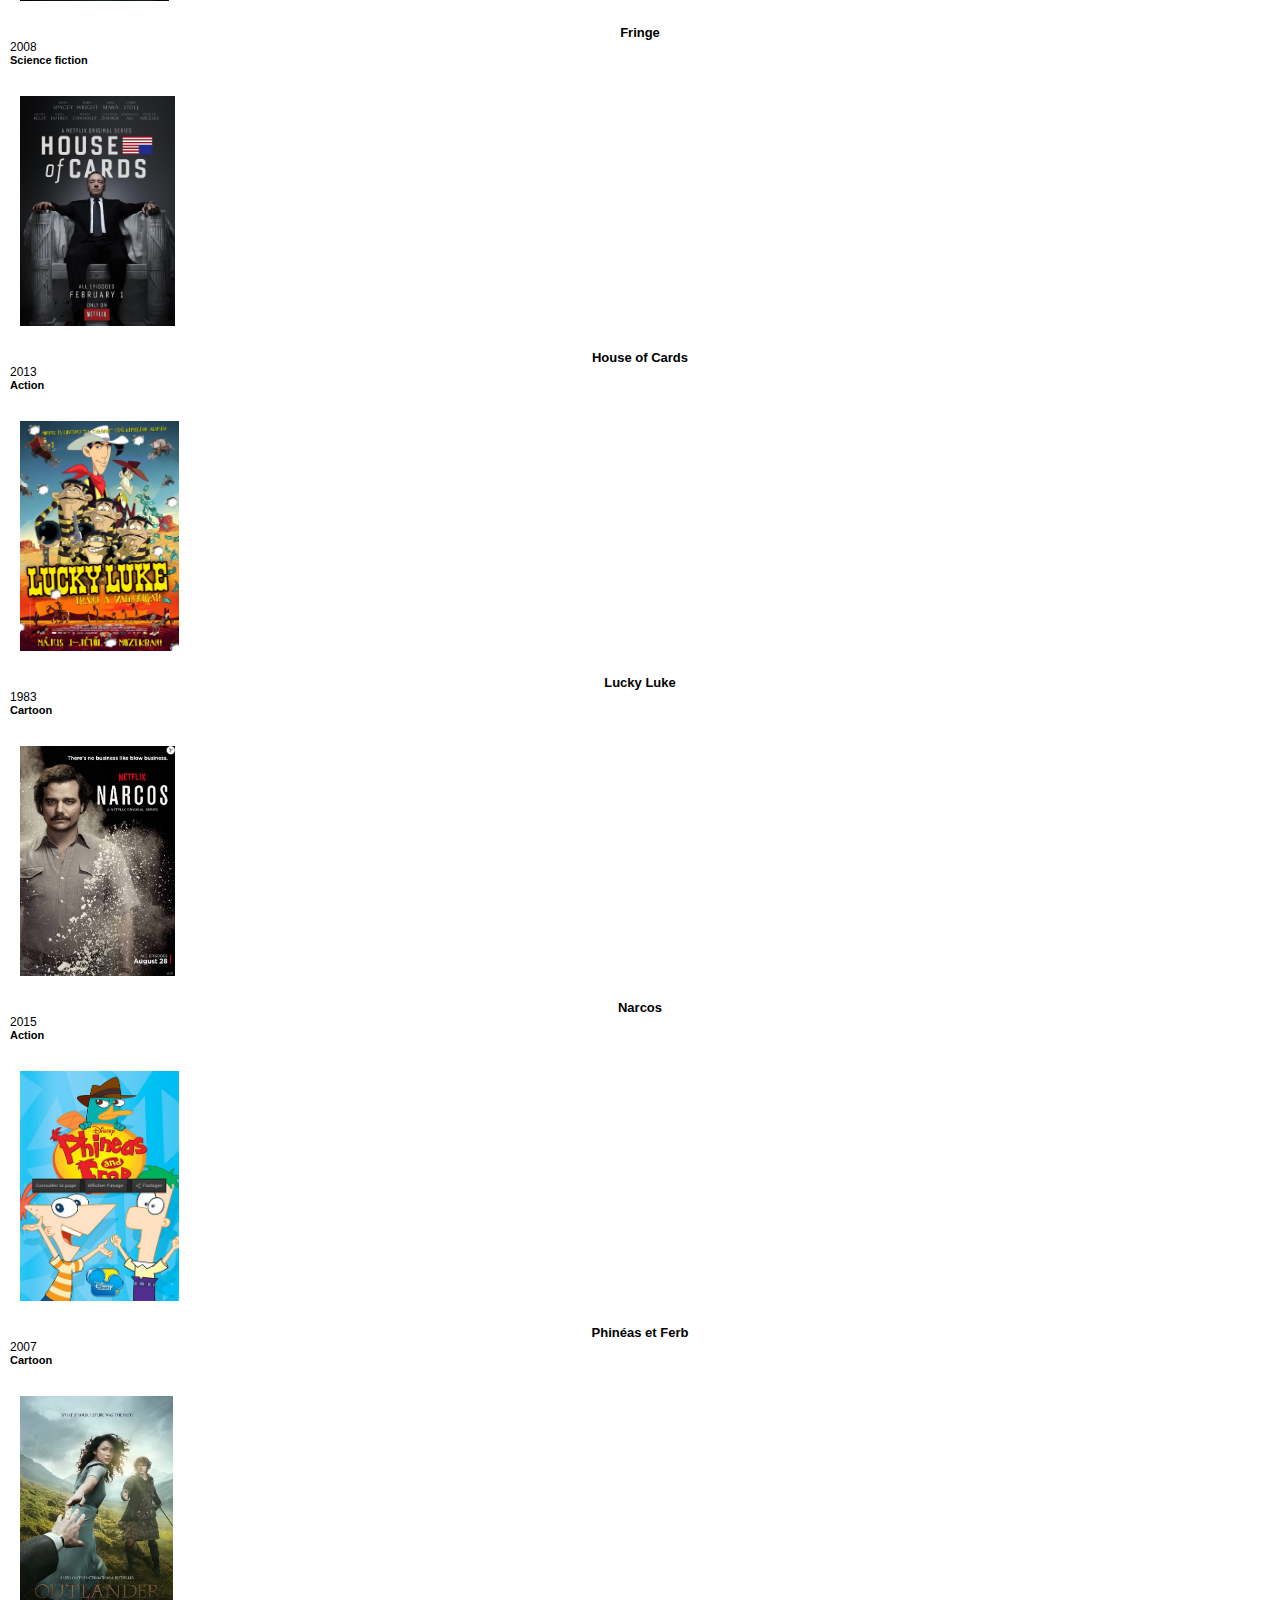
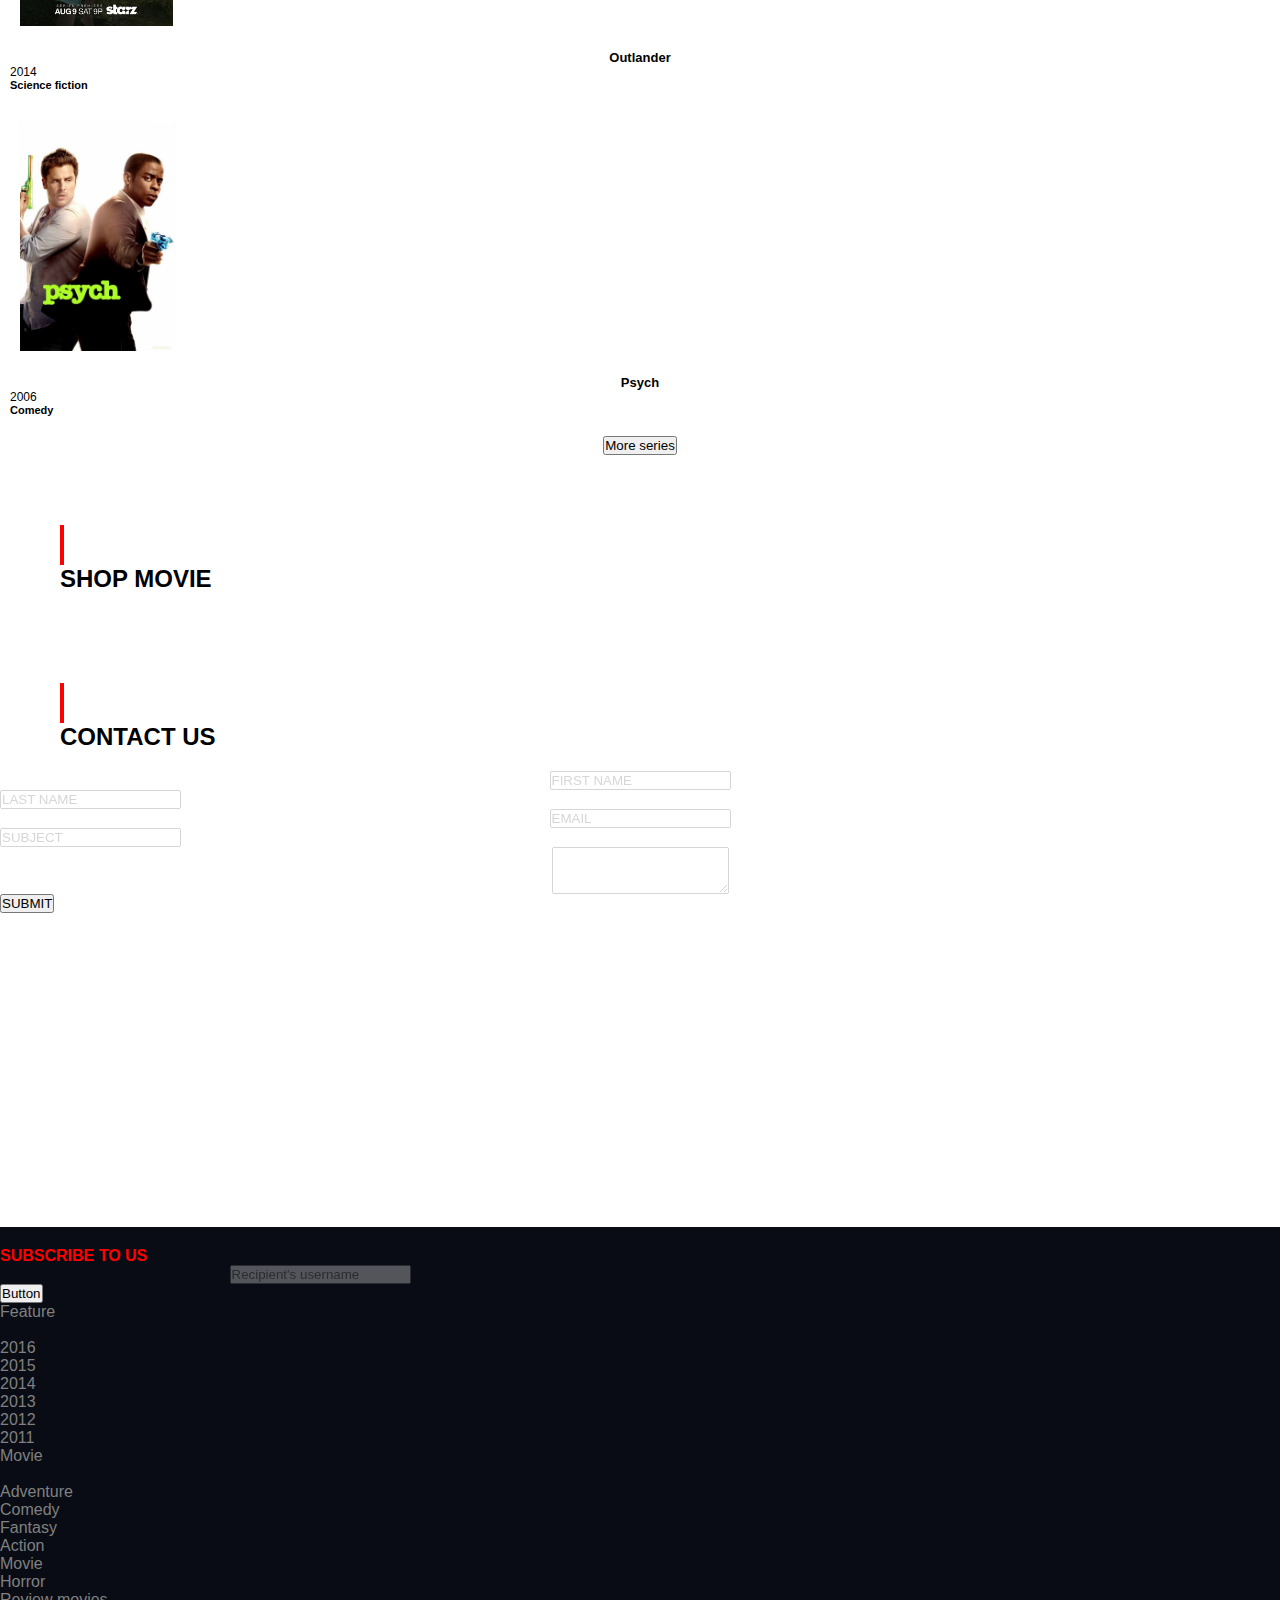
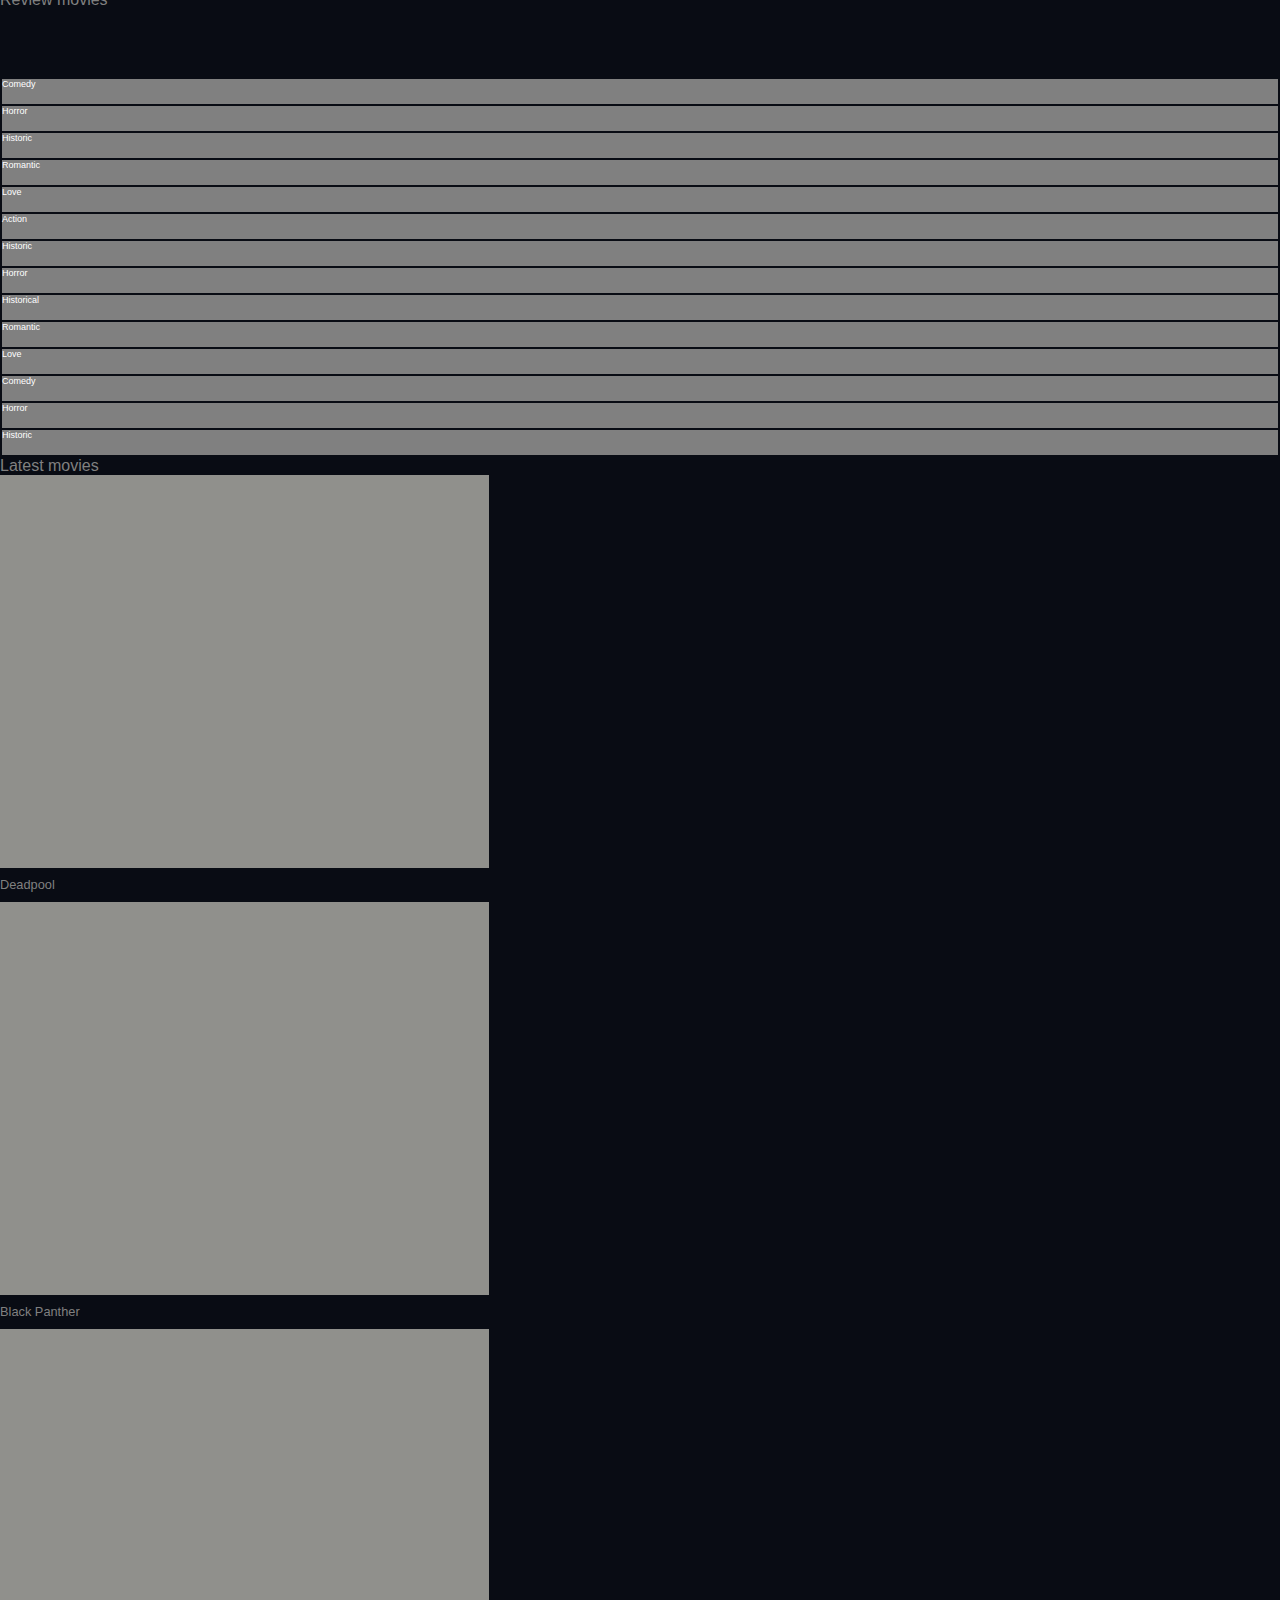
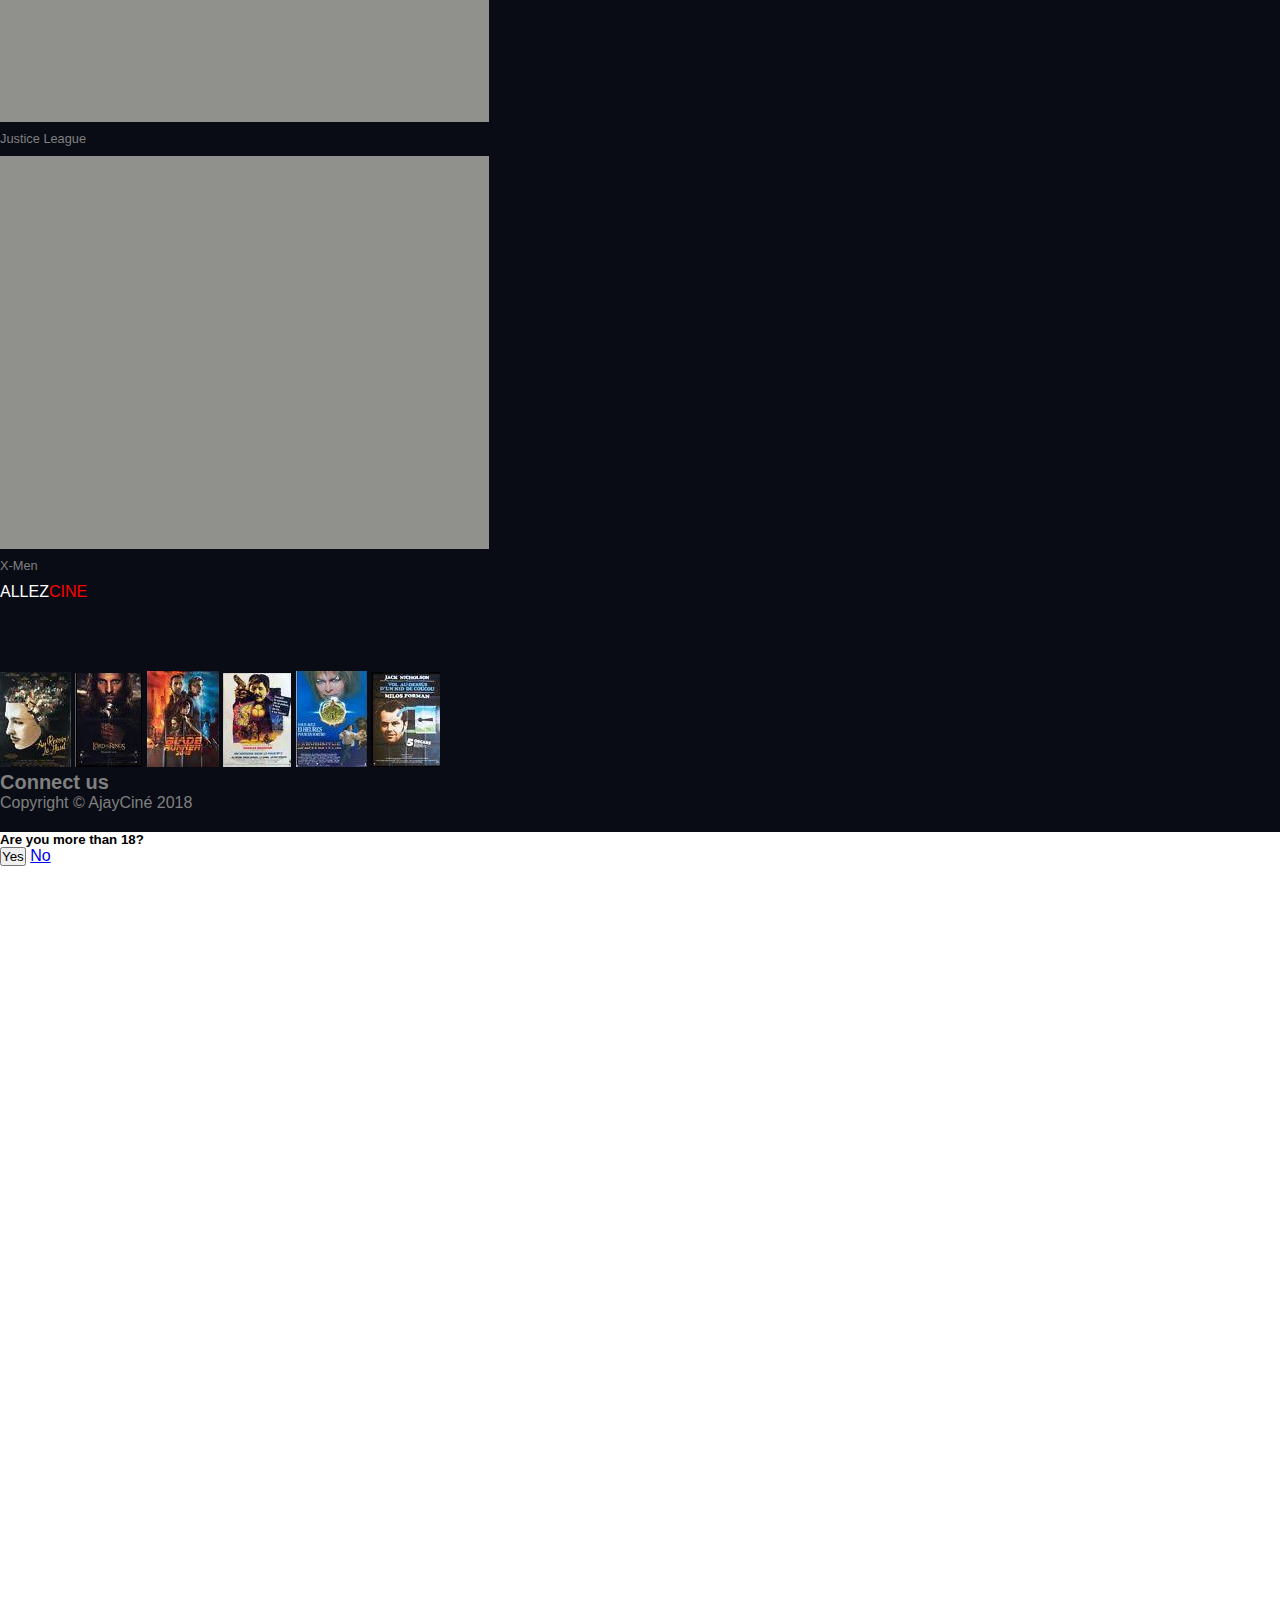
==== commit ac8ee1dc: "buttons repared" ====
--- a/index.html
+++ b/index.html
@@ -11,7 +11,7 @@
 <link rel="stylesheet" href="https://stackpath.bootstrapcdn.com/bootstrap/4.1.1/css/bootstrap.min.css" integrity="sha384-WskhaSGFgHYWDcbwN70/dfYBj47jz9qbsMId/iRN3ewGhXQFZCSftd1LZCfmhktB" crossorigin="anonymous">
 <link rel="stylesheet" href="style.css">
 <link rel=preload href="https://fonts.googleapis.com/css?family=Roboto:700" rel="stylesheet">
-<link rel="stylesheet" href="https://use.fontawesome.com/releases/v5.1.0/css/all.css" integrity="sha384-lKuwvrZot6UHsBSfcMvOkWwlCMgc0TaWr+30HWe3a4ltaBwTZhyTEggF5tJv8tbt" crossorigin="anonymous">
+<!--<link rel="stylesheet" href="https://use.fontawesome.com/releases/v5.1.0/css/all.css" integrity="sha384-lKuwvrZot6UHsBSfcMvOkWwlCMgc0TaWr+30HWe3a4ltaBwTZhyTEggF5tJv8tbt" crossorigin="anonymous">-->
 
 
 <body>
@@ -44,82 +44,56 @@
                 </div>
             <div class="carousel-item">
                 <img class="imgvh" alt="Responsive image" src="./assets/avengerS1.jpg" class="img-fluid" alt="Responsive image">
-        </div>
-      
+            </div>
+        </div>
+    </div>
 
         <div id="menu">
             <p class="title">ALLEZ<span class="redtitle">CINE</span></p>     
             <nav class="navbar navbar-expand-lg navbar-light">
                
-                <a class="navbar-brand"></a>
-                <button class="navbar-toggler" type="button" data-toggle="collapse" data-target="#navbarTogglerDemo02" aria-controls="navbarTogglerDemo02" aria-expanded="false" aria-label="Toggle navigation">
-                <span class="navbar-toggler-icon"></span>
-                </button>
-                <div class="collapse navbar-collapse" id="navbarTogglerDemo02">
-                    <ul class="navbar-nav mr-auto mt-2 mt-lg-0">
-                        <li class="nav-item active">
-                        <a class="nav-link" href="#">Home</a>
-                        </li>
-                        <li class="nav-item">
-                            <div class="dropdown">
-                                    <button class="btn2 btn-secondary dropdown-toggle" type="button" id="dropdownMenu2" data-toggle="dropdown" aria-haspopup="true" aria-expanded="false">
-                                    Genres
-                                    </button>
-                            </div>
-                            <div class="dropdown-menu" aria-labelledby="dropdownMenu2" alt="Responsive">
-                                    <button class="dropdown-item" type="button"><a href=""></a></button>
-                                    <button class="dropdown-item" type="button"><a href="">Sci-fi</a></button>
-                                    <button class="dropdown-item" type="button"><a href="">Comedy</a></button>
-                            </div>
-                        </li>
-                        <li class="nav-item">
-                            <div class="dropdown">
-                                <button class="btn2 btn-secondary dropdown-toggle" type="button" id="dropdownMenu2" data-toggle="dropdown" aria-haspopup="true" aria-expanded="false">
-                                Movies
-                                </button>
-                            </div>
-                            <div class="dropdown-menu" aria-labelledby="dropdownMenu2" alt="Responsive">
-                                <button class="dropdown-item" type="button">Action</button>
-                                <button class="dropdown-item" type="button">Another action</button>
-                                <button class="dropdown-item" type="button">Something else here</button>
-                            </div>
-                        </li>
-                        <li class="nav-item">
-                            <div class="dropdown">
-                                <button class="btn2 btn-secondary dropdown-toggle" type="button" id="dropdownMenu2" data-toggle="dropdown" aria-haspopup="true" aria-expanded="false">
-                                Series
-                                </button>
-                            </div>
-                            <div class="dropdown-menu" aria-labelledby="dropdownMenu2" alt="Responsive">
-                                <button class="dropdown-item" type="button">Action</button>
-                                <button class="dropdown-item" type="button">Another action</button>
-                                <button class="dropdown-item" type="button">Something else here</button>
-                            </div>
-                        </li>
-                        <li class="nav-item">
-                                
-                            <div class="dropdown">
-                                <button class="btn2 btn-secondary dropdown-toggle" type="button" id="dropdownMenu2" data-toggle="dropdown" aria-haspopup="true" aria-expanded="false">
-                                Shop
-                                </button>
-                            </div>
-                            <div class="dropdown-menu" aria-labelledby="dropdownMenu2" alt="Responsive">
-                                <button class="dropdown-item" type="button">Action</button>
-                                <button class="dropdown-item" type="button">Another action</button>
-                                <button class="dropdown-item" type="button">Something else here</button>
-                            </div>
-                        </li>            
-                    </ul>
-                    <form class="form-inline my-2 my-lg-0">
-                        <input class="form-control mr-xs-2"  type="search" placeholder="Search">
-                    </form>
-                </div>
-            </nav>
+             <a class="navbar-brand"></a>
+             <button class="navbar-toggler" type="button" data-toggle="collapse" data-target="#navbarTogglerDemo02" aria-controls="navbarTogglerDemo02" aria-expanded="false" aria-label="Toggle navigation">
+               <span class="navbar-toggler-icon"></span>
+             </button>
+              <div class="collapse navbar-collapse" id="navbarTogglerDemo02">
+               <ul class="navbar-nav mr-auto mt-2 mt-lg-0">
+                    <li class="nav-item">
+                        <div class="dropdown">
+                            <button class="btn btn2 btn-secondary dropdown-toggle" type="button" id="dropdownMenu2" data-toggle="dropdown" aria-haspopup="true" aria-expanded="false">
+                            Genres
+                            </button>
+                        </div>
+                        <div class="dropdown-menu" aria-labelledby="dropdownMenu2" alt="Responsive">
+                            <button class="dropdown-item" type="button"><a href="">Action</a></button>
+                            <button class="dropdown-item" type="button"><a href="">Sci-fi</a></button>
+                            <button class="dropdown-item" type="button"><a href="">Comedy</a></button>
+                            <button class="dropdown-item" type="button"><a href="">Comedy</a></button>
+                        </div>
+                    </li>
+                    <li class="nav-item">
+                        <a class="btn btn2 btn-secondary" href="#section-featured-movies" role="button">Movies</a>
+                    </li>
+                    <li class="nav-item">
+                        <a class="btn btn2 btn-secondary" href="#section-featured-series" role="button">Series</a>
+                    </li>
+                    <li class="nav-item">
+                        <a class="btn btn2 btn-secondary" href="#section-shop" role="button">Shop</a>
+                    </li>      
+              </ul>
+               <form class="form-inline my-2 my-lg-0">
+                 <input class="form-control mr-xs-2"  type="search" placeholder="Search">
+                 
+               </form>
+
+             </div>
+ 
+         </nav>
      </div>
 
      <dl class="row row1">    
         <dt class="col-xs-12"><p class="subtitle">LATEST<span class="redsubtitle">ON</span><span class="subtitle">LINE</span><span class="redsubtitle">MO</span><span class="subtitle">VIES</span></p></dt>
-     </dl>
+    </dl>
     <div class="d-flex flex-row row">
         <div class="col-12">
             <div class="col-9 offset-3">
@@ -130,6 +104,8 @@
     </div>           
 
  </header>
+
+    
     <section class="films">
         <div class="container">
             <div class="row">
@@ -141,6 +117,7 @@
                         <div class="genre float-right">Action</div>
                     </div>
                 </div>
+
                 <div class="card col-6 col-md-4 col-lg-2" data-toggle="modal" data-target="#dinerconsTrailerModal">
                     <img src="assets/dinercons-1998-comedie.jpg" alt="affiche du film Diner de cons">
                     <div class="card-container">
@@ -180,7 +157,7 @@
         </div>
     </section>
     
-    <section class="featured-movies">
+    <section id="section-featured-movies" class="featured-movies">
         <div class="row">
             <div class="col-12 section-title">
                 <div class="vl float-left"></div>
@@ -576,8 +553,8 @@
         </div>
     </section>
 
-    <section class="shop-movie">
-        <div class="row"> 
+    <section id="section-shop" class="shop-movie">
+        <div class="row">
             <div class="col-12 section-title">
                 <div class="vl float-left"></div>
                 <h2 class="float-left">SHOP MOVIE</h2>
@@ -585,214 +562,6 @@
         </div>
     </section>
     
-        <div class="shopmovies-container">
-                <div class="title" id="shop-movies"><h2>Shop Movies</h2></div>
-                <div class="row mainrow">
-                    <div class="col-12 col-sm-7 col-md-7 col-lg-7 col-xl-7">
-                        <div class="row">
-                            <div class="col-md-2-5" id="imgshop1">
-                                <img src="assets/oceanseleven-2001-action.jpg" alt="oceanseleven" height="200">
-                                <div class="shopinfo">
-                                        <h6>Ocean's eleven</h6>
-                                        <p>2001</p>
-                                        <p>1€</p>
-                                    </div>
-                            </div>
-                            <div class="col-md-2-5" id="imgshop2">
-                                <img src="assets/gladiator-2000-action.jpg" alt="gladiator" height="200">
-                                <div class="shopinfo">
-                                        <h6>Gladiator</h6>
-                                        <p>2000</p>
-                                        <p>1.5€</p>
-                                    </div>
-                            </div>
-                            <div class="col-md-2-5" id="imgshop3">
-                                <img src="assets/shrek2-2004-anime.jpg" alt="shrek2" height="200">
-                                <div class="shopinfo">
-                                        <h6>Shrek</h6>
-                                        <p>2004</p>
-                                        <p>1.5€</p>
-                                    </div>
-                            </div>
-                            <div class="col-md-2-5" id="imgshop4">
-                                <img src="assets/piratescaraibes-2003-action.jpg" alt="piratescaraibes" height="200">
-                                <div class="shopinfo">
-                                        <h6>Pirates des Caraïbes</h6>
-                                        <p>2003</p>
-                                        <p>1€</p>
-                                    </div>
-                            </div>
-                        </div>
-                        <div class="row">
-                            <div class="col-md-2-5" id="imgshop5">
-                                <img src="assets/matrix-1999-scifi.jpg" alt="matrix" height="200">
-                                <div class="shopinfo">
-                                        <h6>Matrix</h6>
-                                        <p>1999</p>
-                                        <p>1€</p>
-                                    </div>
-                            </div>
-                            <div class="col-md-2-5" id="imgshop6">
-                                <img src="assets/Looper-2012-scifi.jpg" alt="looper" height="200">
-                                <div class="shopinfo">
-                                        <h6>Looper</h6>
-                                        <p>2012</p>
-                                        <p>2€</p>
-                                    </div>
-                            </div>
-                            <div class="col-md-2-5" id="imgshop7">
-                                <img src="assets/kungfupanda-2008-anime.jpg" alt="kungfupanda" height="200">
-                                <div class="shopinfo">
-                                        <h6>Kung fu panda</h6>
-                                        <p>2007</p>
-                                        <p>1.5€</p>
-                                    </div>
-                            </div>
-                            <div class="col-md-2-5" id="imgshop8">
-                                <img src="assets/timeout-2011-scifi.jpg" alt="timeout" height="200">
-                                <div class="shopinfo">
-                                        <h6>Time out</h6>
-                                        <p>2011</p>
-                                        <p>1€</p>
-                                    </div>
-                            </div>
-                        </div>
-                    </div>
-                    <div class="col-12 col-sm-5 col-md-5 col-lg-5 col-xl-5" id="trailer-box">
-                        <div id="multi-item-example" class="carousel slide carousel-multi-item" data-ride="carousel">
-                            <div class="btn-group small-arrows" role="group" aria-label="Small Arrows">
-                                <button type="button" href="#multi-item-example" class="btn btn-dark btn-sm" id="previous" data-slide="prev">&#60;</button>
-                                <button type="button" href="#multi-item-example" class="btn btn-dark btn-sm" id="next" data-slide="next">&#62;</button>
-                            </div>
-                            
-                            <!-- First trailer -->
-                            <div class="carousel-inner" role="listbox">
-                                <div class="carousel-item">
-                                <div class="card bg-dark mb-3 trailer-container" id="trailer1">
-                                        <div class="embed-responsive embed-responsive-16by9">
-                                                <iframe width="560" height="315" src="https://www.youtube.com/embed/y3io4y46gxM" frameborder="0" allow="autoplay; encrypted-media" allowfullscreen></iframe>
-                                    </div>
-                                        <div class="card-body card-trailer">
-                                            <p class="card-title">Ocean's eleven</p>
-                                            <p class="card-text">Story line: <em>Danny Ocean Wants To Score The Biggest Heist In History. He Combines An Eleven Member Team, Including Frank Catton, Rusty Ryan And Linus Caldwell. Their Target? The Bellagio, The Mirage And The MGM Grand. All Casinos Owned By Terry Benedict. It's Not Going To Be Easy, As They Plan To Get In Secretly And Out With $150 Million.</em></p>
-                                            <p class="card-text">Release on: <em>21 march 2001</em></p>
-                                            <p class="card-text">Genres: <em>Comedy/Romance</em></p>
-                                            <p class="card-text">Price: <em>1€</em></p>
-                                        </div>
-                                </div>
-                            </div>
-                                <!-- Second trailer -->
-                        <div class="carousel-item">
-                            <div class="card bg-dark mb-3 trailer-container" id="trailer2">
-                                <div class="embed-responsive embed-responsive-16by9">
-                                        <iframe width="560" height="315" src="https://www.youtube.com/embed/owK1qxDselE" frameborder="0" allow="autoplay; encrypted-media" allowfullscreen></iframe>
-                                </div>
-                                <div class="card-body card-trailer">
-                                    <p class="card-title">Gladiator</p>
-                                    <p class="card-text">Story line: <em>My name is Maximus Decimus Meridius, Commander of the Armies of the North, General of the Felix Legions, loyal servant to the true emperor, Marcus Aurelius. Father to a murdered son, husband to a murdered wife. And I will have my vengeance, in this life or the next.</em></p>
-                                    <p class="card-text">Release on: <em>2 October 2000</em></p>
-                                    <p class="card-text">Genres: <em>Drama</em></p>
-                                    <p class="card-text">Price: <em>1.5€</em></p>
-                                </div>
-                            </div>
-                        </div>
-                                <!-- Third trailer -->
-                            <div class="carousel-item">
-                                <div class="card bg-dark mb-3 trailer-container" id="trailer3">
-                                    <div class="embed-responsive embed-responsive-16by9">
-                                            <iframe width="560" height="315" src="https://www.youtube.com/embed/W37DlG1i61s" frameborder="0" allow="autoplay; encrypted-media" allowfullscreen></iframe>
-                                    </div>
-                                    <div class="card-body card-trailer">
-                                        <p class="card-title">Shrek</p>
-                                        <p class="card-text">Story line: <em>When Shrek married Princess Fiona, becoming the next King and Queen of Far, Far Away wasn't part of the plan. So when his father-in-law, King Harold, falls ill, it is up to Shrek to find a suitable heir or he will be forced to give up his beloved swamp for the throne. Recruiting Donkey and Puss In Boots for a new quest, Shrek sets out to bring back the rightful heir to the throne, Fiona's rebellious cousin Artie. Back in Far, Far Away, Fiona's jilted Prince Charming storms the city with an army of fairy tale villains to seize the throne. But they have a surprise in store because Fiona, together with her mother, Queen Lillian, has drafted her fellow fairy tale heroines to defend their "happily ever afters." As Shrek, Donkey and Puss work on changing Artie from a royal pain in the you-know-what into a future king, Fiona and her band of princesses must stop Prince Charming to ensure there will be a kingdom left to rule.</em></p>
-                                        <p class="card-text">Release on: <em>9 december 2004</em></p>
-                                        <p class="card-text">Genres: <em>Drama</em></p>
-                                        <p class="card-text">Price: <em>1.5€</em></p>
-                                    </div>
-                                </div>
-                            </div>
-                                <!-- Fourth trailer -->
-                                <div class="carousel-item">
-                                    <div class="card bg-dark mb-3 trailer-container" id="trailer4">
-                                        <div class="embed-responsive embed-responsive-16by9">
-                                                <iframe width="560" height="315" src="https://www.youtube.com/embed/WiZC7l0ovvk" frameborder="0" allow="autoplay; encrypted-media" allowfullscreen></iframe>
-                                        </div>
-                                        <div class="card-body card-trailer">
-                                            <p class="card-title">Pirates des Caraibes</p>
-                                            <p class="card-text">Story line: <em>Blacksmith Will Turner teams up with eccentric pirate "Captain" Jack Sparrow to save his love, the governor's daughter, from Jack's former pirate allies, who are now undead.</em></p>
-                                            <p class="card-text">Release on: <em>11 april 2003</em></p>
-                                            <p class="card-text">Genres: <em>Action/Comedy</em></p>
-                                            <p class="card-text">Price: <em>1€</em></p>
-                                        </div>
-                                    </div>
-                                </div>
-                                <!-- Fifth trailer -->
-                            <div class="carousel-item active">
-                                <div class="card bg-dark mb-3 trailer-container" id="trailer5">
-                                    <div class="embed-responsive embed-responsive-16by9">
-                                            <iframe width="560" height="315" src="https://www.youtube.com/embed/m8e-FF8MsqU" frameborder="0" allow="autoplay; encrypted-media" allowfullscreen></iframe>
-                                </div>
-                                    <div class="card-body card-trailer">
-                                        <p class="card-title">Matrix</p>
-                                        <p class="card-text">Story line: <em>Thomas Anderson is Neo is a young software engineer and part-time hacker who is singled out by some mysterious figures who want to introduce him into the secret of 'the matrix'. The cops also seem to be after him, and he takes a chance on discovering what he has always suspected: that the world is not quite what it seems to be and a sinister conspiracy is at work.</em></p>
-                                        <p class="card-text">Release on: <em>20 july 1999</em></p>
-                                        <p class="card-text">Genres: <em>Comedy</em></p>
-                                        <p class="card-text">Price: <em>1€</em></p>
-                                    </div>
-                            </div>
-                        </div>
-                                <!-- Sixth trailer -->
-                            <div class="carousel-item">
-                                <div class="card bg-dark mb-3 trailer-container" id="trailer6">
-                                    <div class="embed-responsive embed-responsive-16by9">
-                                            <iframe width="560" height="315" src="https://www.youtube.com/embed/2iQuhsmtfHw" frameborder="0" allow="autoplay; encrypted-media" allowfullscreen></iframe>
-                                    </div>
-                                        <div class="card-body card-trailer">
-                                            <p class="card-title">Looper</p>
-                                            <p class="card-text">Story line: <em>In the futuristic action thriller Looper, time travel will be invented – but it will be illegal and only available on the black market. When the mob wants to get rid of someone, they will send their target 30 years into the past where a “looper” – a hired gun, like Joe (Joseph Gordon-Levitt) – is waiting to mop up. Joe is getting rich and life is good…until the day the mob decides to “close the loop,” sending back Joe’s future self (Bruce Willis) for assassination. The film is written and directed by Rian Johnson and also stars Emily Blunt, Paul Dano, and Jeff Daniels.
-                                            </em></p>
-                                            <p class="card-text">Release on: <em>19 may 2012</em></p>
-                                            <p class="card-text">Genres: <em>Comedy</em></p>
-                                            <p class="card-text">Price: <em>2€</em></p>
-                                        </div>
-                                </div>
-                            </div>
-                                <!-- Seventh trailer -->
-                            <div class="carousel-item">
-                                <div class="card bg-dark mb-3 trailer-container" id="trailer7">
-                                    <div class="embed-responsive embed-responsive-16by9">
-                                            <iframe width="560" height="315" src="https://www.youtube.com/embed/PXi3Mv6KMzY" frameborder="0" allow="autoplay; encrypted-media" allowfullscreen></iframe>
-                                    </div>
-                                        <div class="card-body card-trailer">
-                                            <p class="card-title">Kung fu panda</p>
-                                            <p class="card-text">Story line: <em>Enthusiastic, big and a little clumsy, Po is the biggest fan of kung fu around... which doesn't exactly come in handy while working every day in his family's noodle shop. Unexpectedly chosen to fulfill an ancient prophecy, Po's dreams become reality when he joins the world of kung fu and studies alongside his idols, the legendary Furious Five—Tigress, Crane, Mantis, Viper and Monkey—under the leadership of their guru, Master Shifu. But before they know it, the vengeful and treacherous snow leopard Tai Lung is headed their way, and it's up to Po to defend everyone from the oncoming threat. Can he turn his dreams of becoming a kung fu master into reality? Po puts his heart — and his girth —into the task, and the unlikely hero ultimately finds that his greatest weaknesses turn out to be his greatest strengths.</em></p>
-                                            <p class="card-text">Release on: <em>06 august 2008</em></p>
-                                            <p class="card-text">Genres: <em>Drama</em></p>
-                                            <p class="card-text">Price: <em>1.5€</em></p>
-                                        </div>
-                                </div>
-                            </div>
-                                <!-- Eighth trailer -->
-                        <div class="carousel-item">
-                                    <div class="card bg-dark mb-3 trailer-container" id="trailer8">
-                                        <div class="embed-responsive embed-responsive-16by9">
-                                            <iframe width="560" height="315" src="https://www.youtube.com/embed/bVZsx_a488w" frameborder="0" allow="autoplay; encrypted-media" allowfullscreen></iframe>
-                                        </div>
-                                            <div class="card-body card-trailer">
-                                            <p class="card-title">Time out</p>
-                                            <p class="card-text">Story line: <em>Welcome to a world where time has become the ultimate currency. You stop aging at 25, but there's a catch: You're genetically-Engineered to live only one more year, unless you can buy your way out of it. The rich "Earn" decades at a time (Remaining at age 25), becoming </em></p>
-                                            <p class="card-text">Release on: <em>24 october 2011</em></p>
-                                            <p class="card-text">Genres: <em>Action</em></p>
-                                            <p class="card-text">Price: <em>1€</em></p>
-                                            </div>
-                                    </div>
-                                </div>
-                            </div>
-                        </div>
-                    </div>
-                </div>
-            </div>
-    </section>
     <section class="contact-us">
         <div class="row">
             <div class="col-12 section-title">
@@ -838,16 +607,16 @@
     </section>
     <!-- SOCIAL NETWORK EXPANDABLE ICON -->
     <div id="boxTwitter">
-            <a href="https://www.twitter.com" target="_blank">Twitter</a><i class="icon fa fa-twitter"></i>
+        Twitter  <a href="https://www.twitter.com"><i class="fa fa-twitter"></i></a>
     </div>
     <div id="boxFacebook">
-            <a href="https://www.facebook.com" target="_blank">Facebook</a><i class="icon fa fa-facebook"></i>
+        Facebook  <a href="https://www.facebook.com"><i class="fa fa-facebook"></i></a>
     </div>
     <div id="boxDribbble">
-            <a href="https://www.dribble.com" target="_blank">Dribbble</a><i class="icon fa fa-dribbble"></i>
+        Dribbble  <a href="https://www.dribble.com"><i class="fa fa-dribbble"></i></a>
     </div>
     <div id="boxGoogle">
-            <a href="https://www.googleplus.com" target="_blank">Google +</a><i class="icon fa fa-google-plus"></i>
+        Google +  <a href="https://www.googleplus.com"><i class="fa fa-google-plus"></i></a>
     </div>
 
     <footer class="footer">
--- a/style.css
+++ b/style.css
@@ -121,6 +121,25 @@
     font-size: 0.8em;
 }
 
+/* Extra small devices (xs) (portrait phones, less than 576px)*/
+@media (max-width: 575.98px) { 
+    
+}
+
+/* Small devices (sm) (landscape phones, less than 768px) */
+@media (max-width: 767.98px) {
+
+}
+
+/* Medium devices (md) (tablets, less than 992px) */
+@media (max-width: 991.98px) {
+
+}
+
+/* Large devices (lg) (desktops, less than 1200px) */
+@media (max-width: 1199.98px) {
+
+}
 
 .jumbotron{
 padding: 0px;
@@ -204,36 +223,6 @@
     filter: opacity(30%);
     }
 /* -- LIGNE LATEST ONLINE MOVIE --*/
-@media(min-width:375px){
-    .redsubtitle{
-        position: sticky;
-        text-align: center;
-        margin-left: -190px;
-        font-size: 2px;
-       
-    }
-    .subtitle{
-        font-size: 2px;
-
-    }
-}
-@media(max-width:767px){}
-@media(min-width:768px){
-    .redsubtitle{
-        text-align: center;
-        margin-left: -190px;
-        font-size: 2px;
-        display: none;
-        margin:0 0px;
-    }
-    .subtitle{
-        display: none;
-        z-index: 0;
-
-    }
-}
-@media(min-width:992px){}
-@media(min-width:1200px){}
 
 .subtitle{
 position: relative;
@@ -269,42 +258,43 @@
 /* -- BOUTONS -- */
 
 .btn2{
+    z-index: 2;
+    margin-top: 5px;
+    filter: opacity(80%);
+    vertical-align: middle;
+    color: white;
+}
+
+.btn2 .btn-secondary .active{
     position: relative;
     z-index: 2;
-    margin-top: 5px;
-    border-radius: -20%;
-    height: 40px;
-    width: 75px;
-    filter: opacity(60%);
+    margin-top: 15px;
+}
+
+.btn2 a{
+    text-decoration: none;
+    color: white;
+}
+
+.nav-item .btn-secondary{
+    background-color: transparent;
+}
+
+.barebtn{
+    background-color: black;
+    color: white;
     font-size: 12px;
-    }
-
-    .btn2 .btn-secondary .active{
-        position: relative;
-        z-index: 2;
-        margin-top: 15px;
-        }
-
-    .btn2:hover{
-    background-color: red;
-    }
-
-    .barebtn{
-    
-        background-color: black;
-        color: white;
-        font-size: 12px;
-        border: none;
-        padding: 10px;
-        cursor: pointer;
-        margin: 5px 2px;
-    }
-
-    .barebtn:hover{
-        background-color: #333;
-    }
-
-    .watchbtn{
+    border: none;
+    padding: 10px;
+    cursor: pointer;
+    margin: 5px 2px;
+}
+
+.barebtn:hover{
+    background-color: #333;
+}
+
+.watchbtn{
     position: relative;
     z-index: 2;
     margin-left: 47%;
@@ -313,18 +303,17 @@
     font-size: 12px;
     filter: opacity(40%); 
     border: none;
-    }
-
-    .watchbtn:hover{
-        background-color:red;
-    }
-
-    .btn-submit{
+}
+
+.watchbtn:hover{
+    background-color:red;
+}
+
+.btn-submit{
      margin-bottom: 10px; 
-
-    }
-
-    /* -- FORMULAIRE -- */
+}
+
+/* -- FORMULAIRE -- */
 
 .form-control{
 
@@ -498,15 +487,3 @@
     min-width: 80px;
     margin-bottom: 10px;
 }
-
-.icon{
-    color: white;
-}
-
-.card-text{
-    color: lightgrey;
-}
-
-.card-title{
-    color: lightgray;
-}
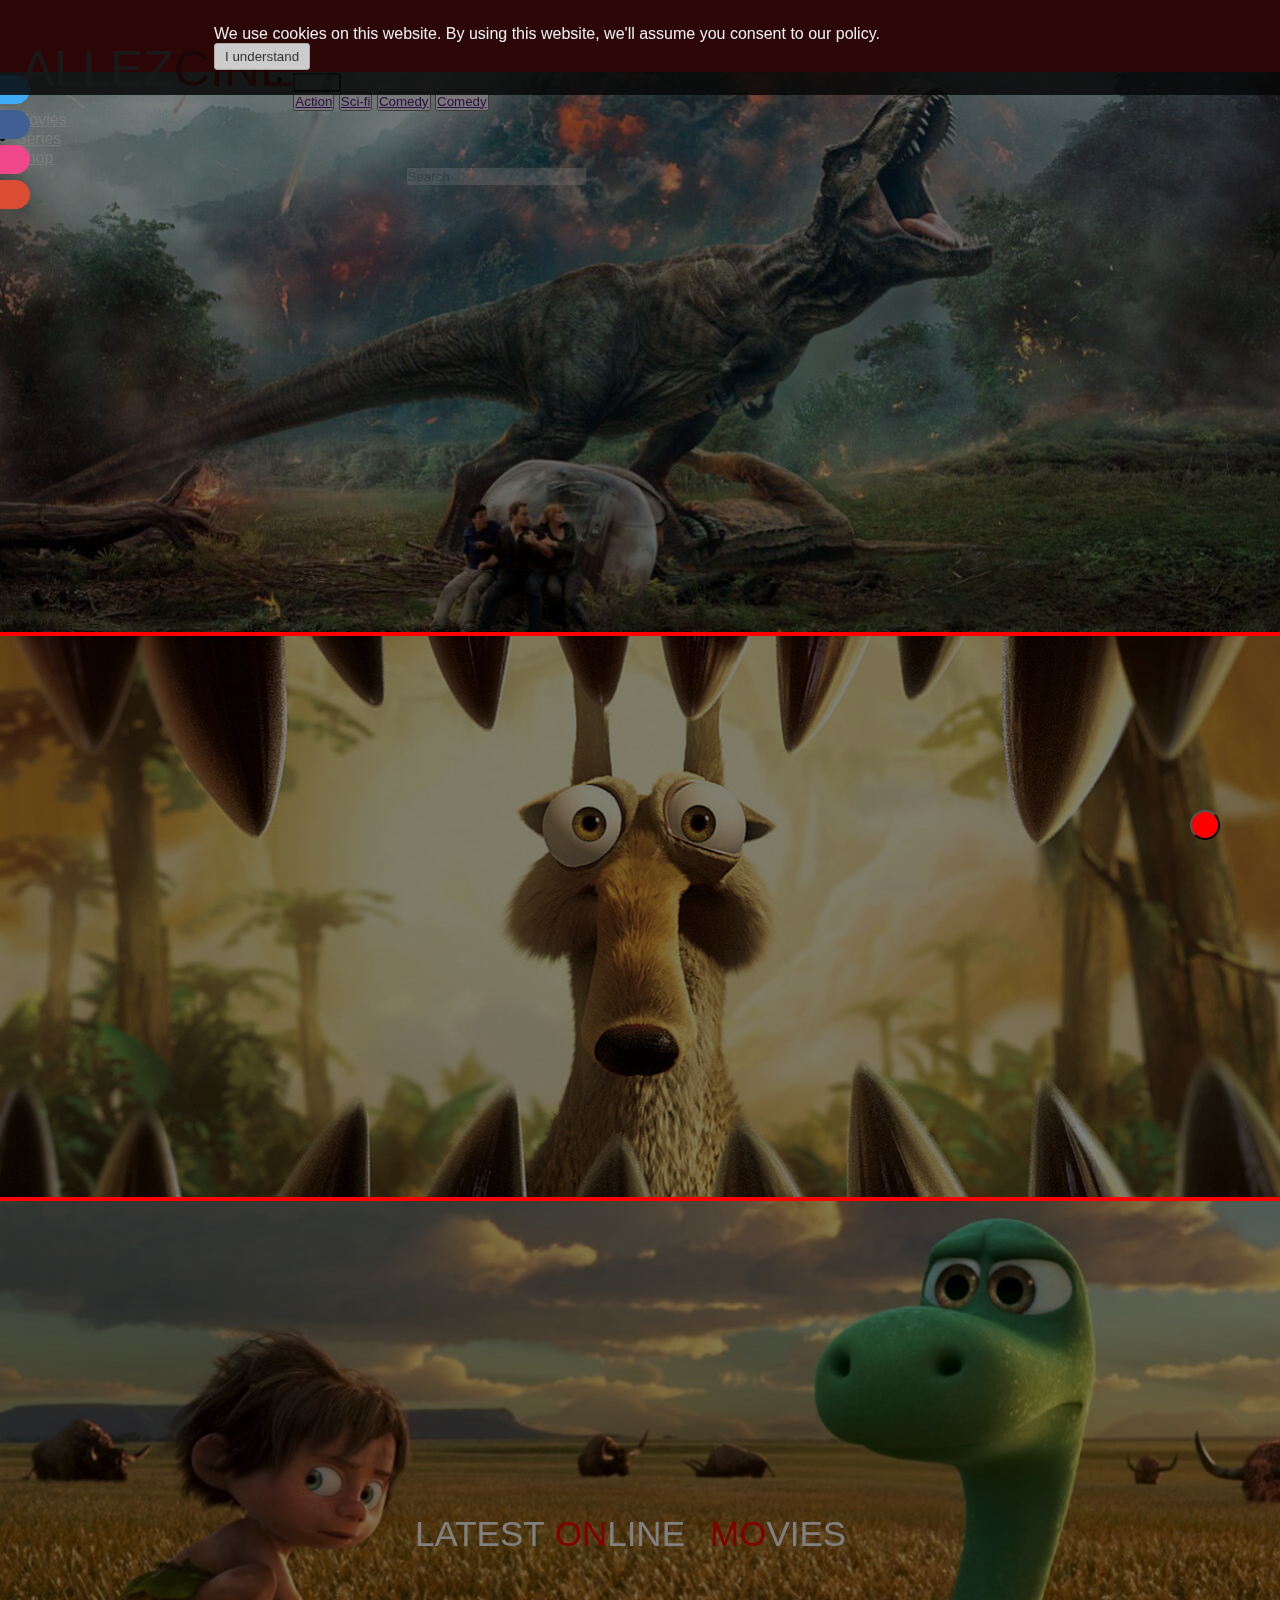
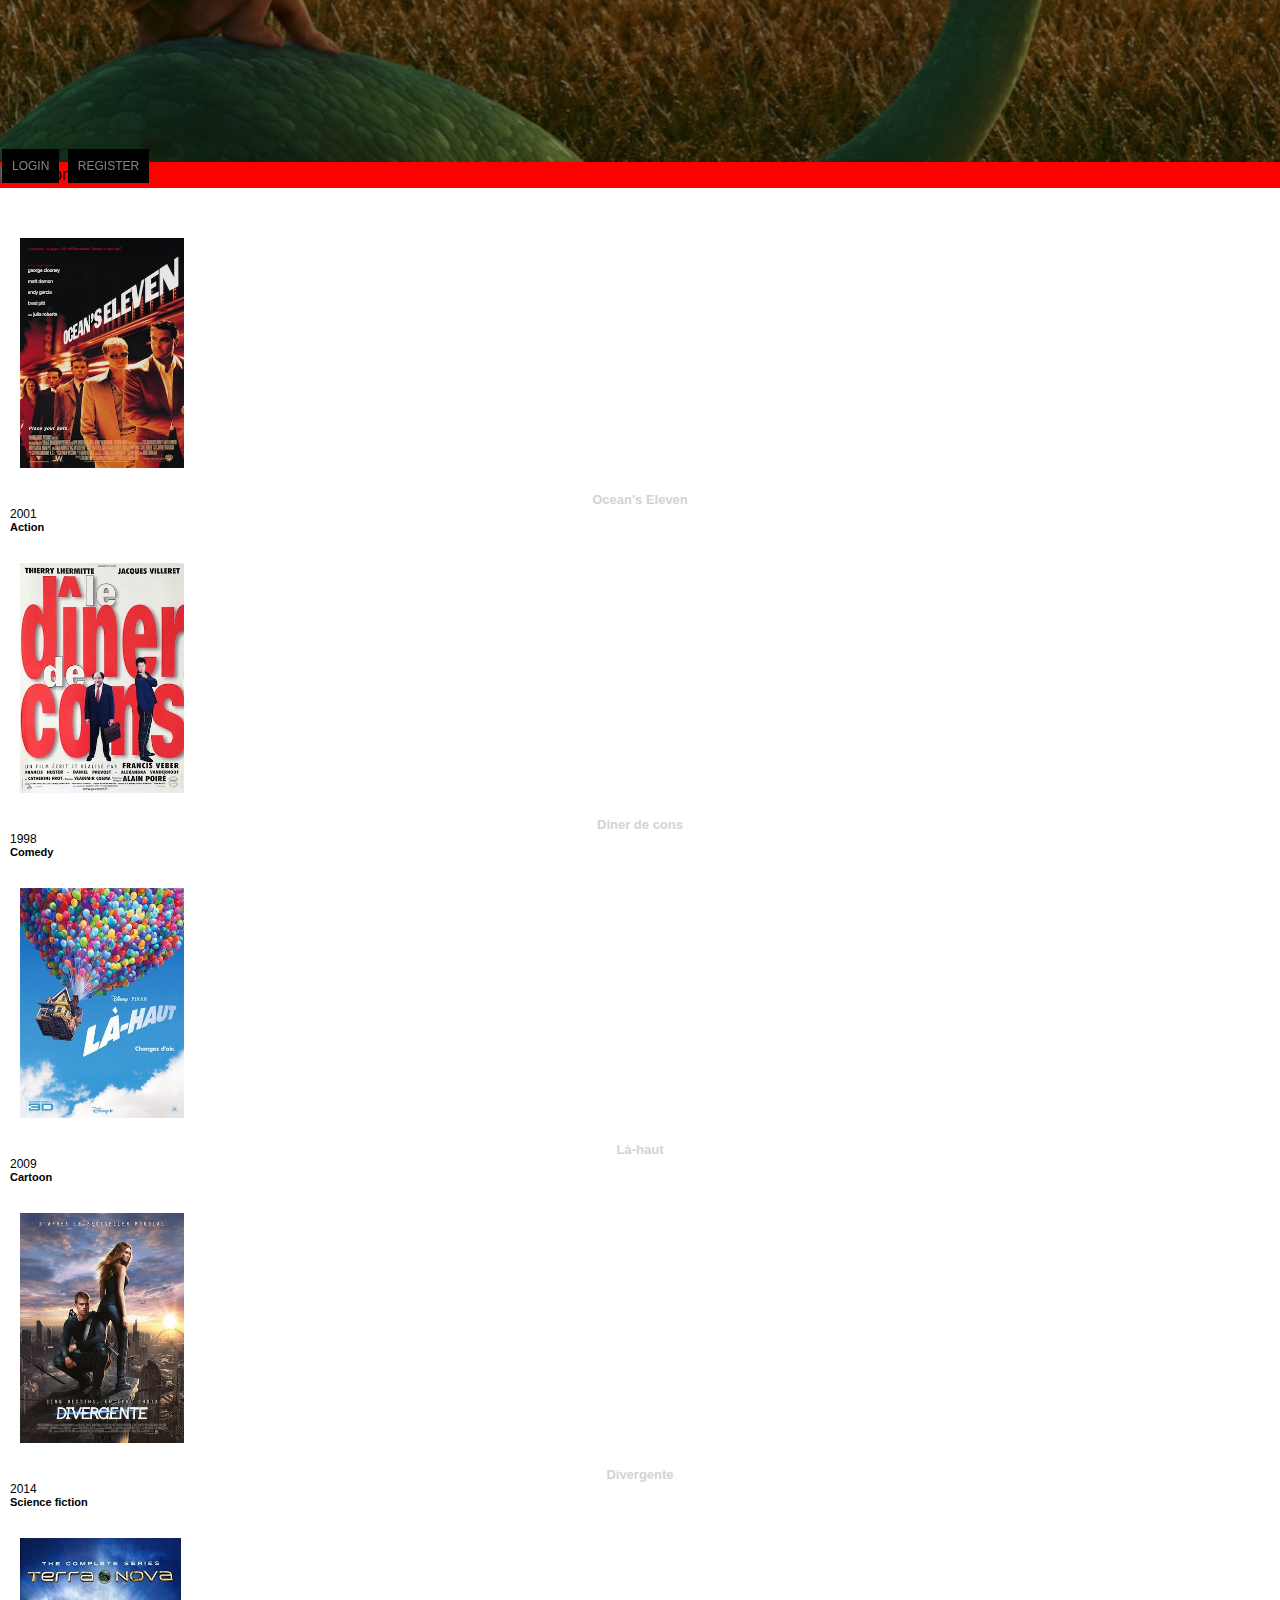
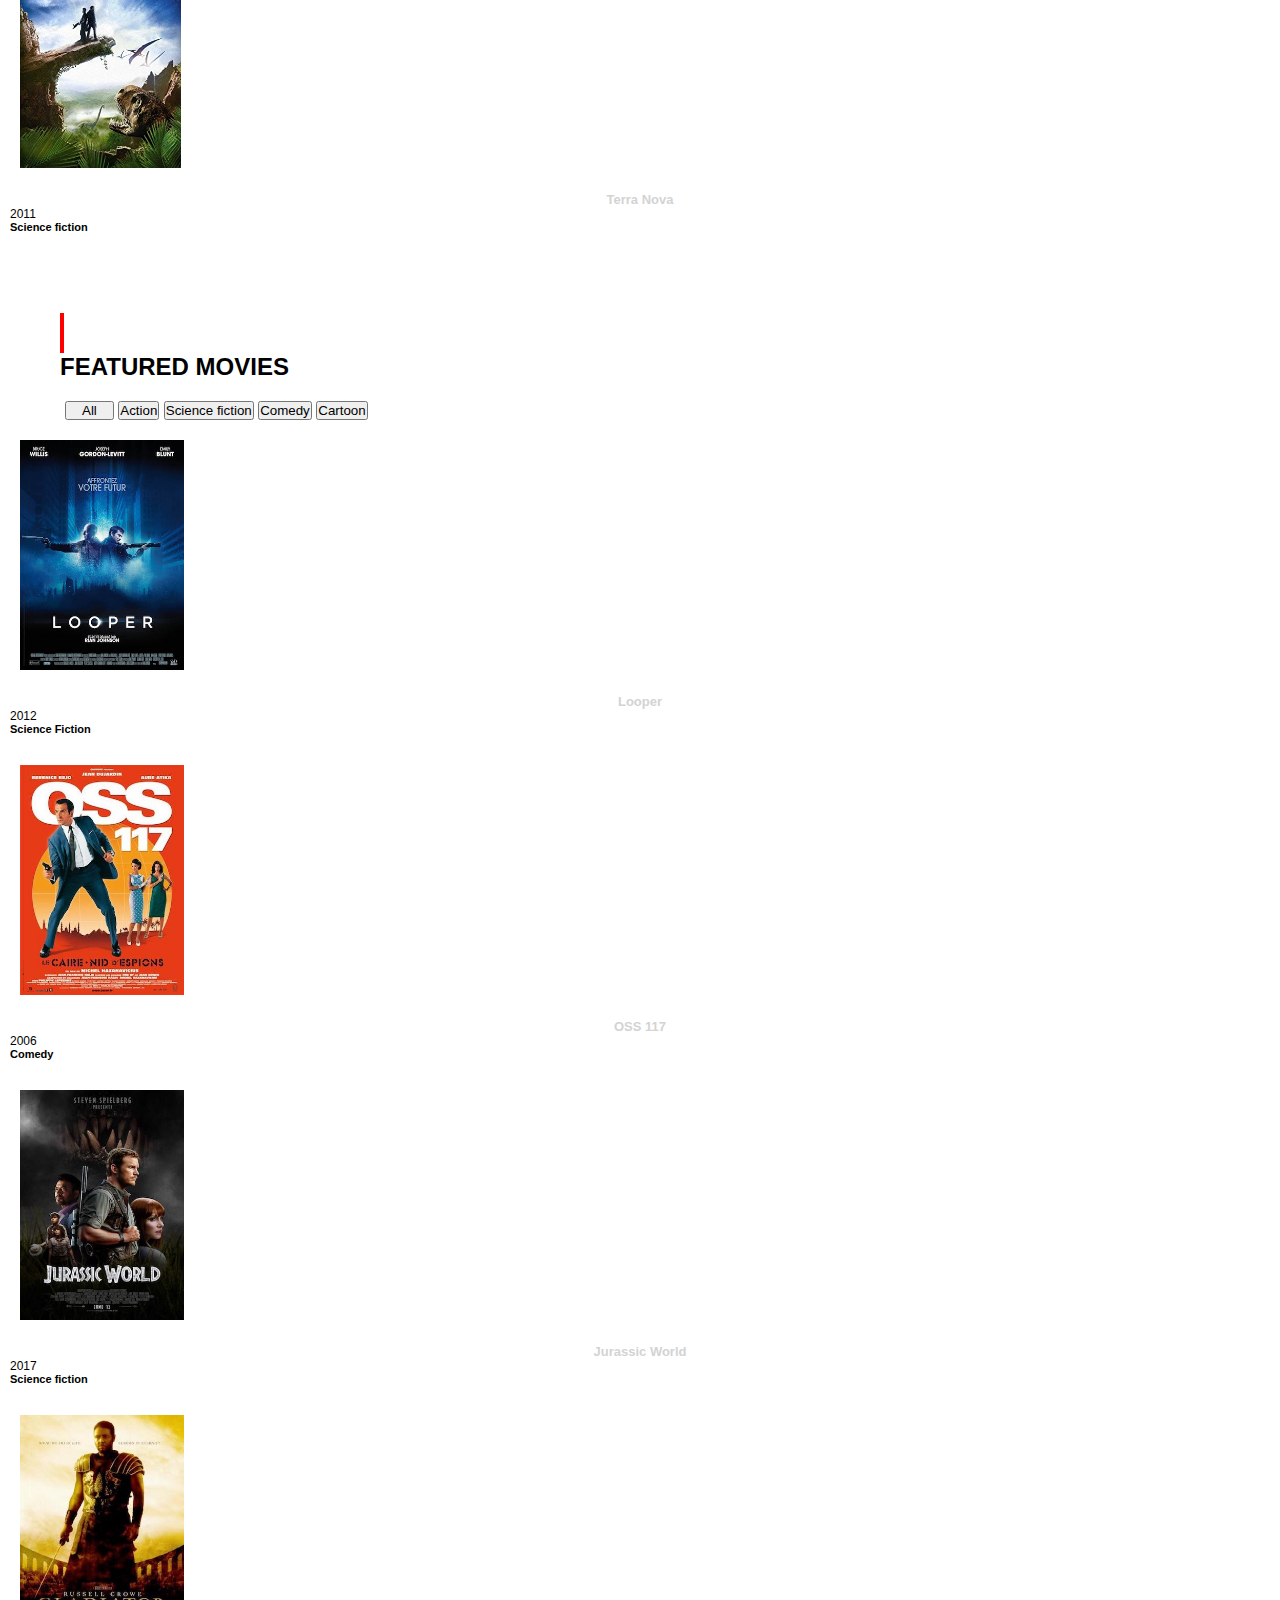
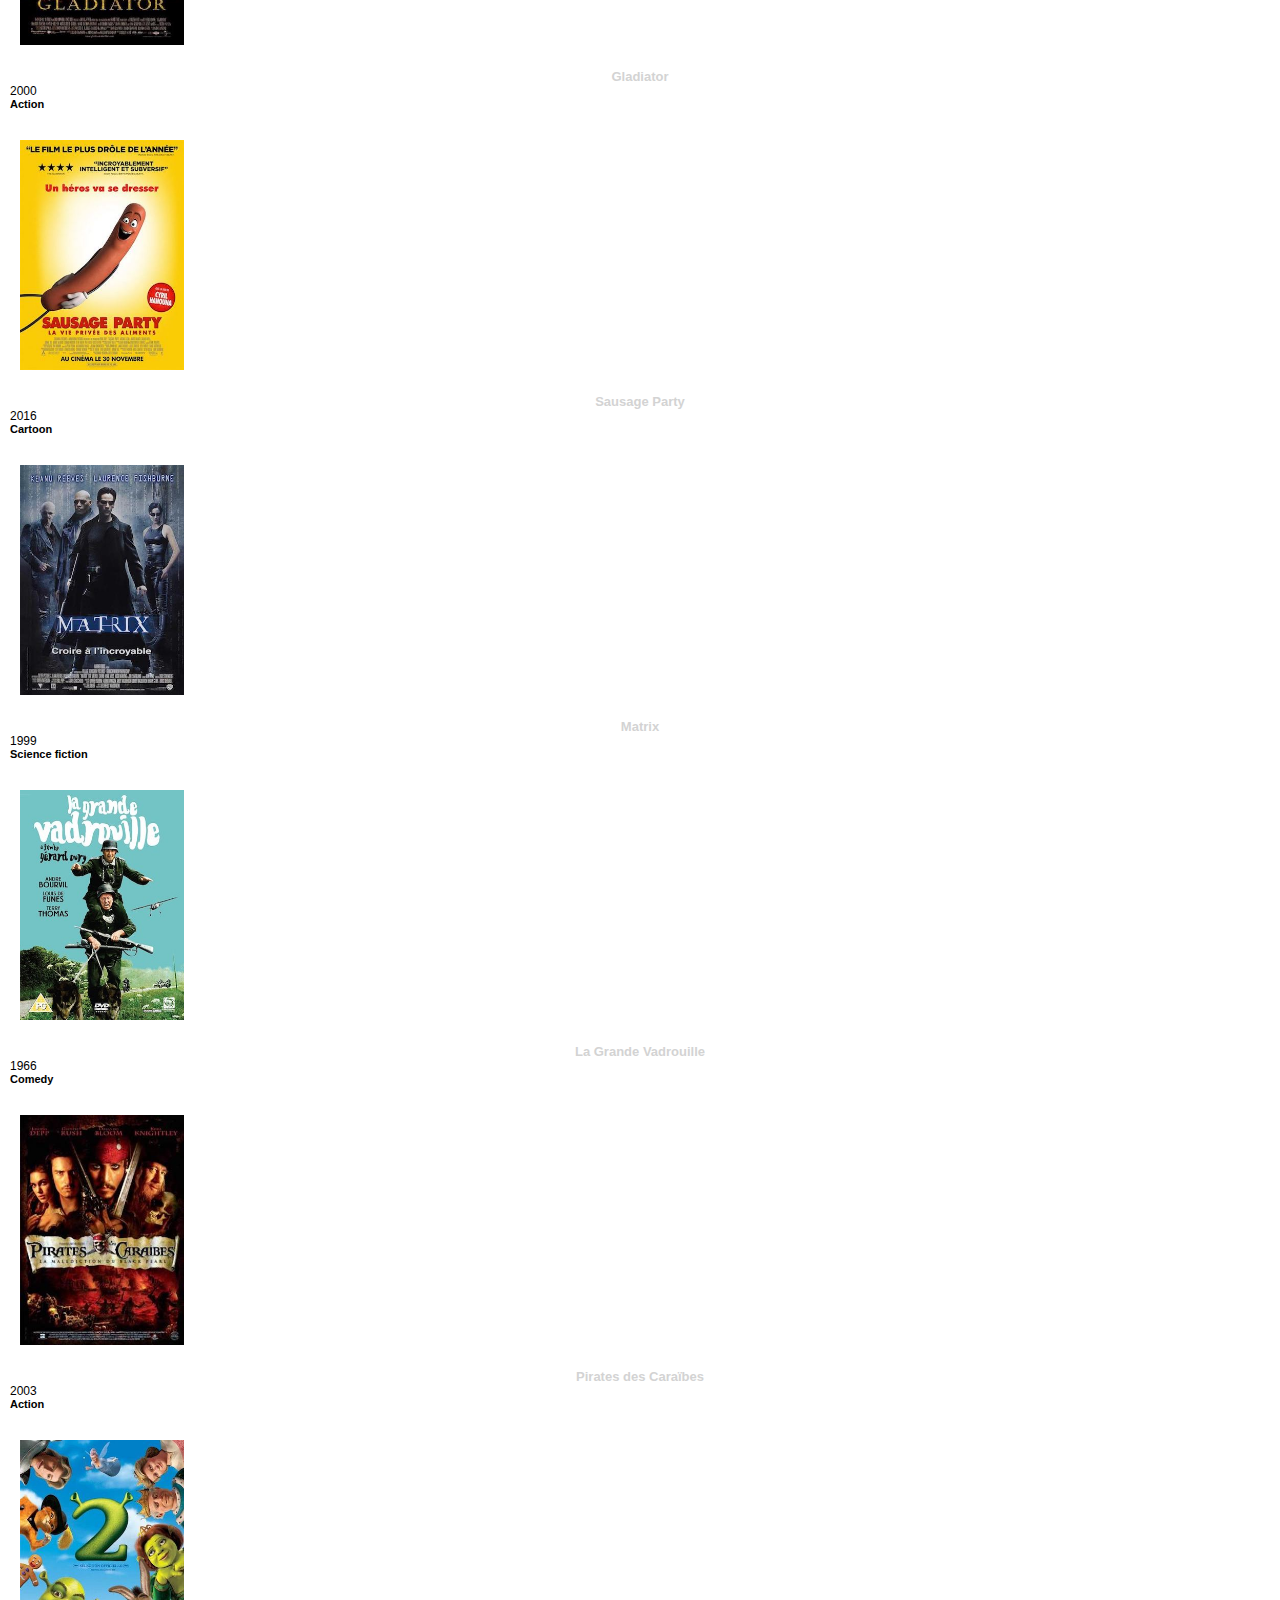
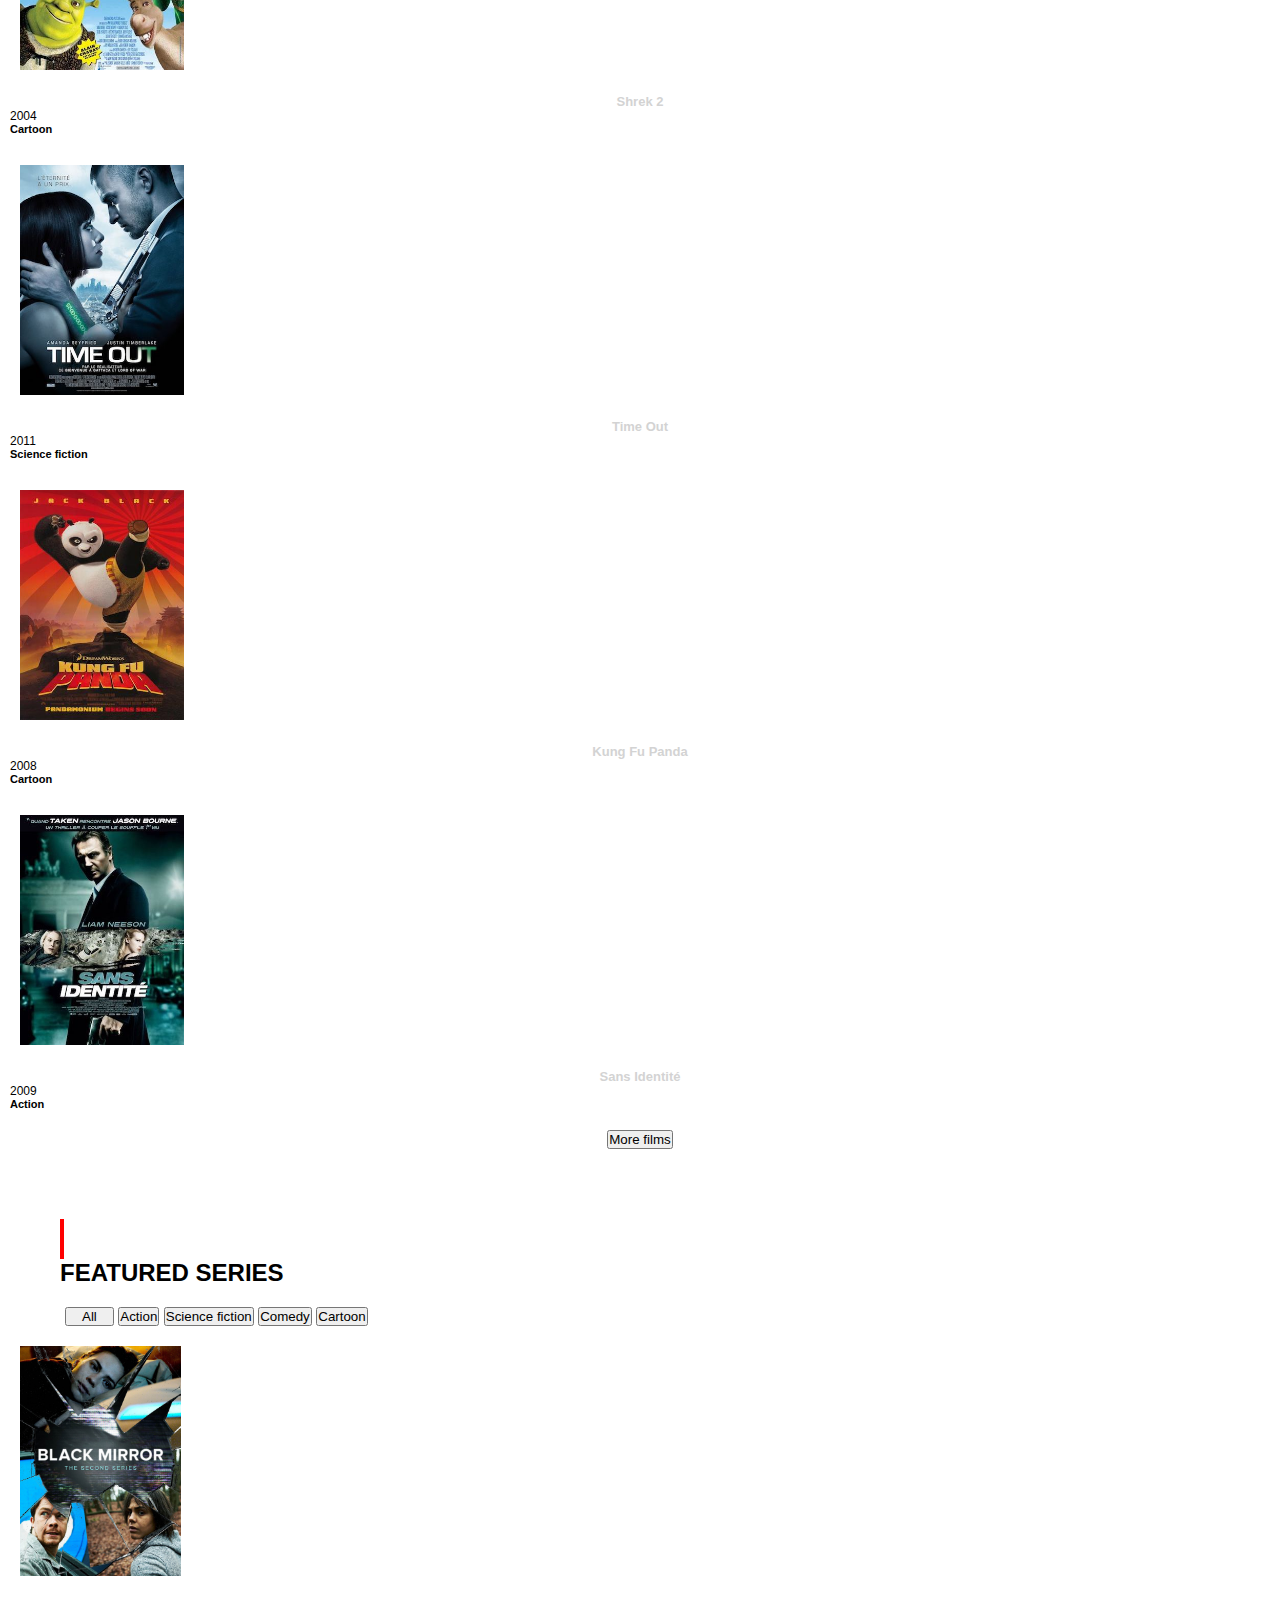
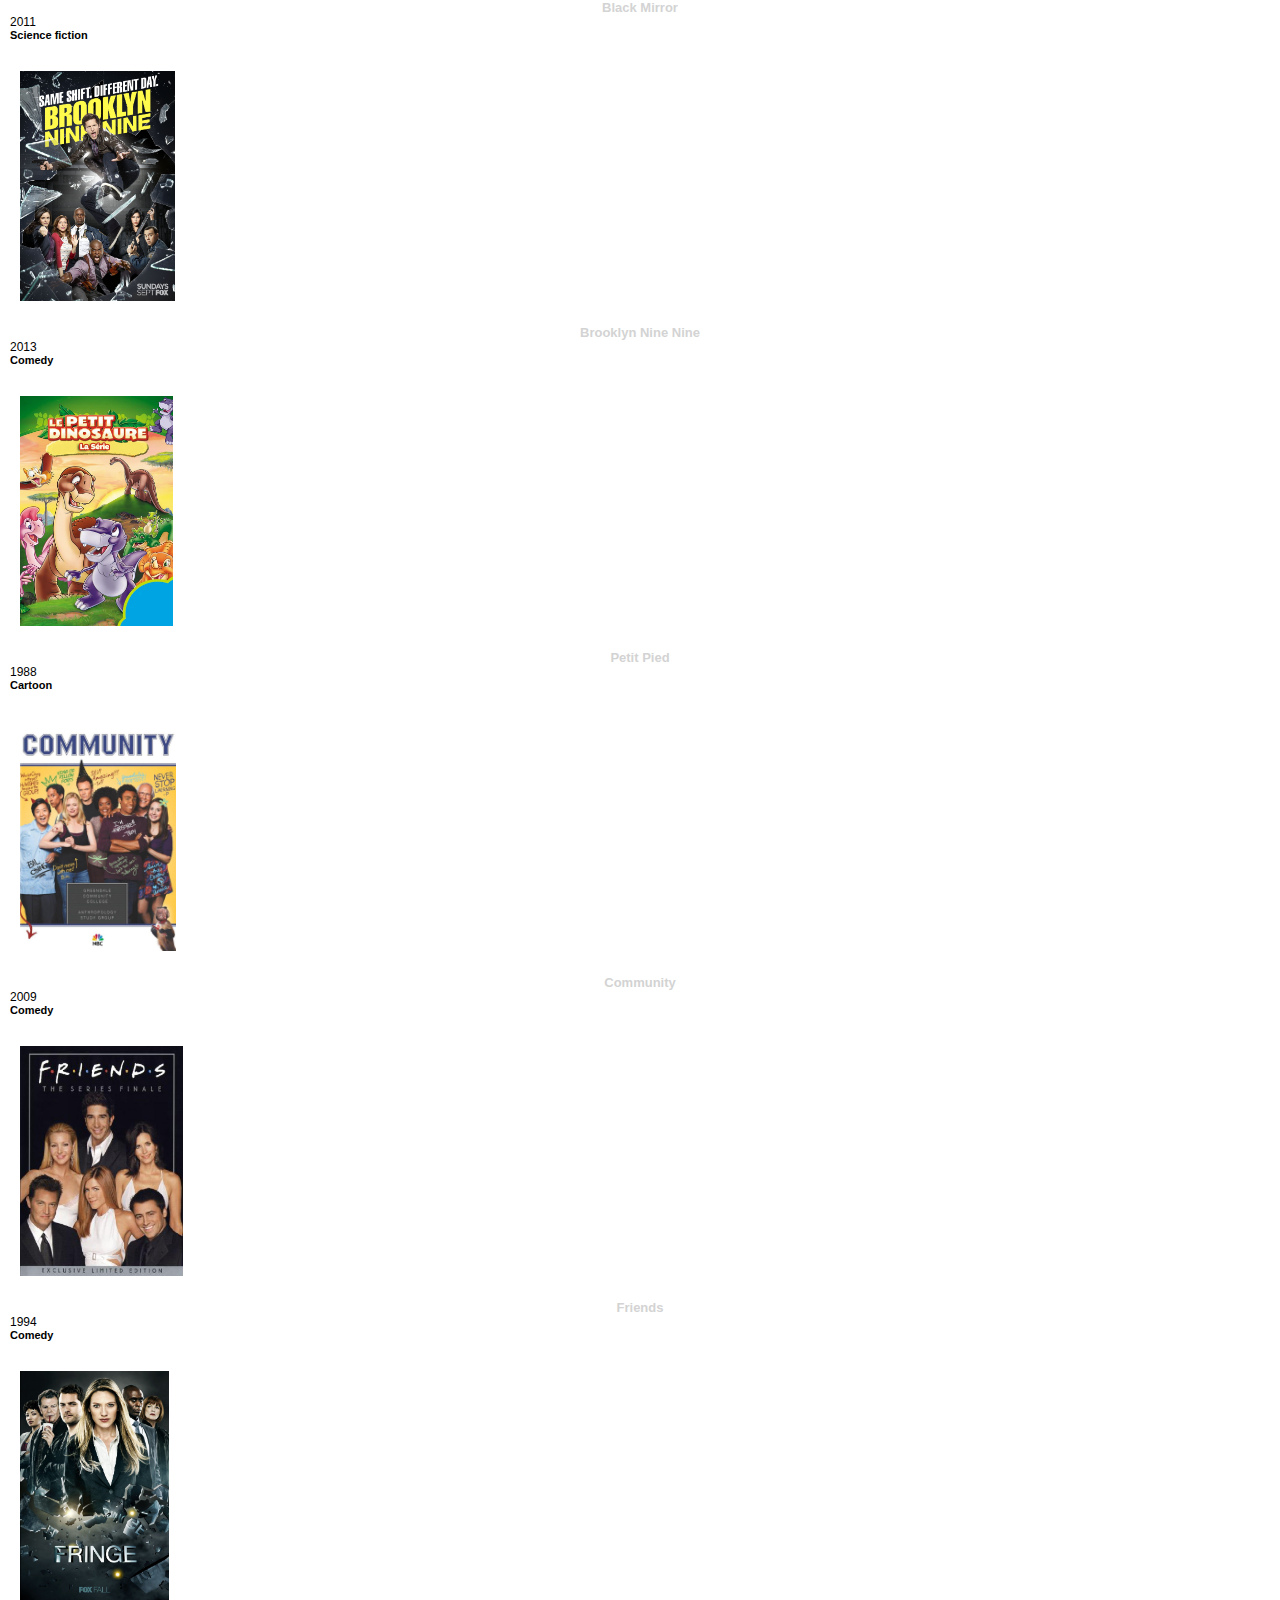
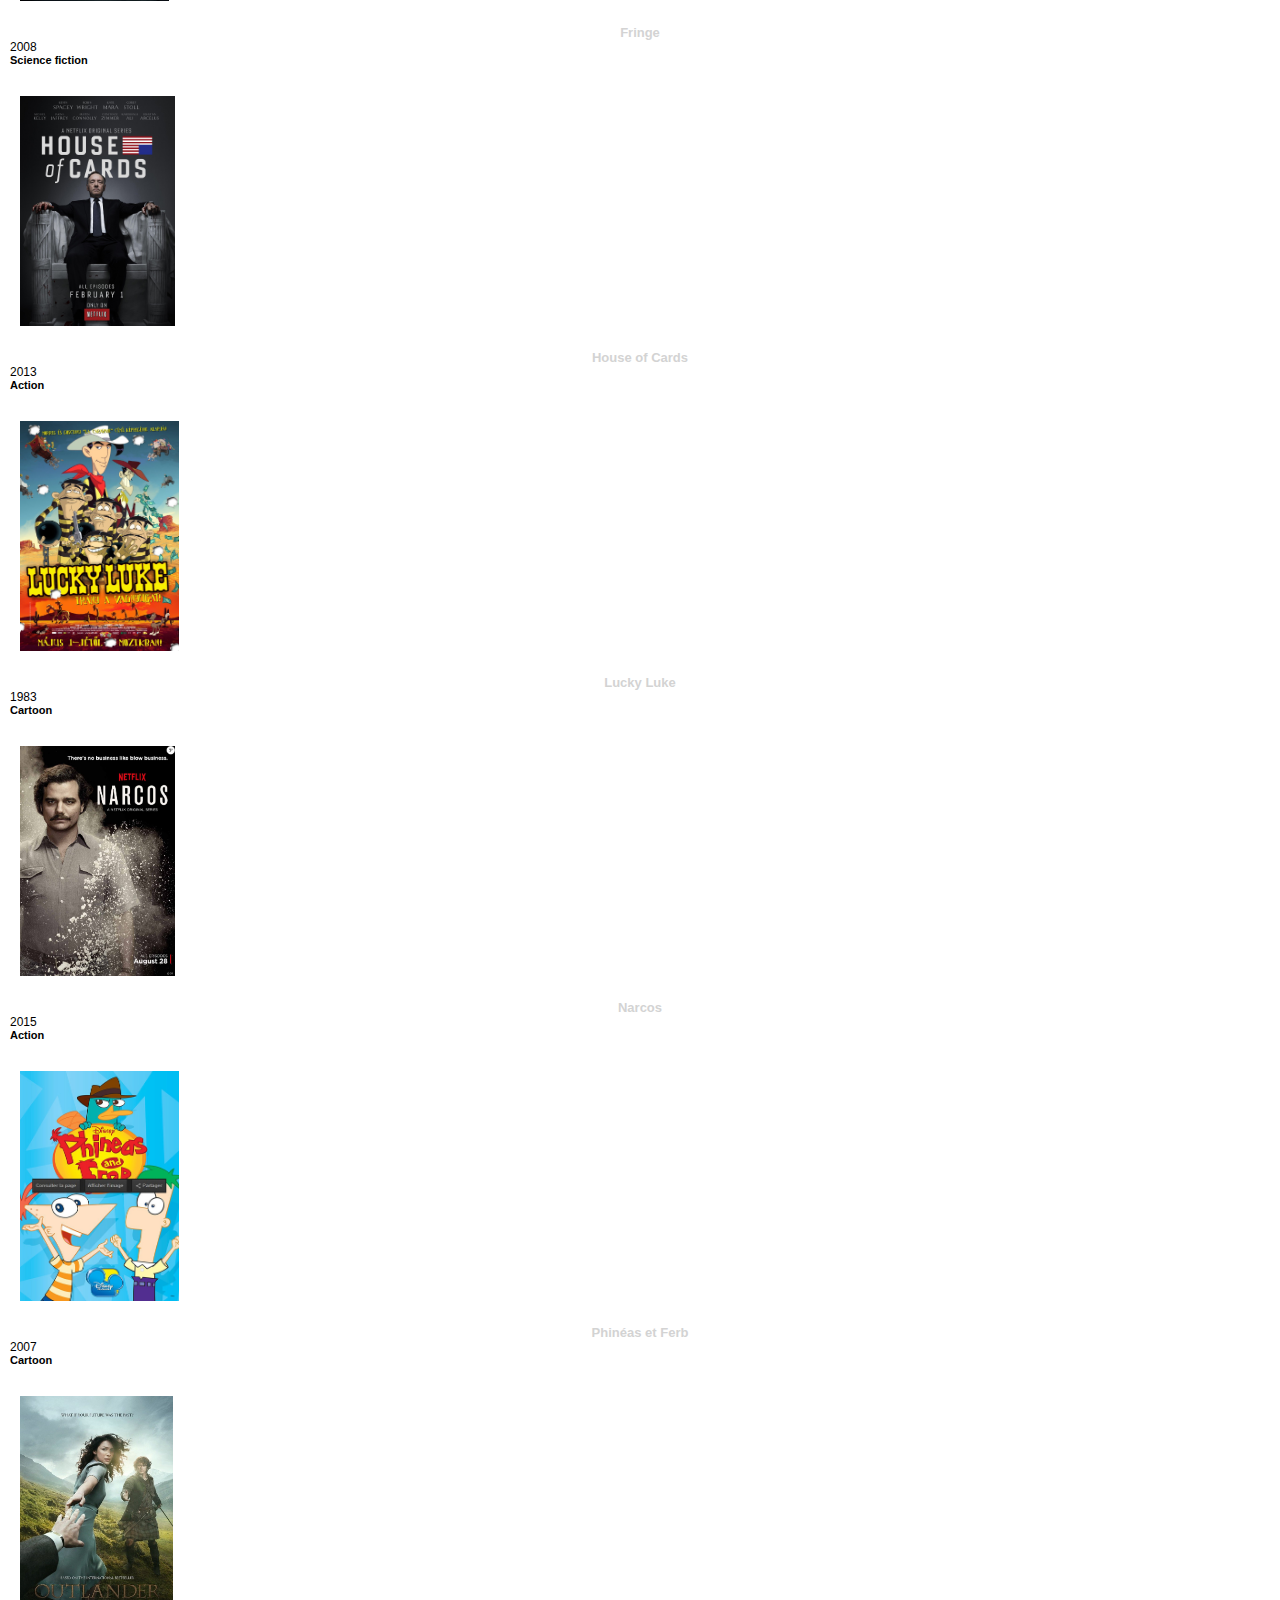
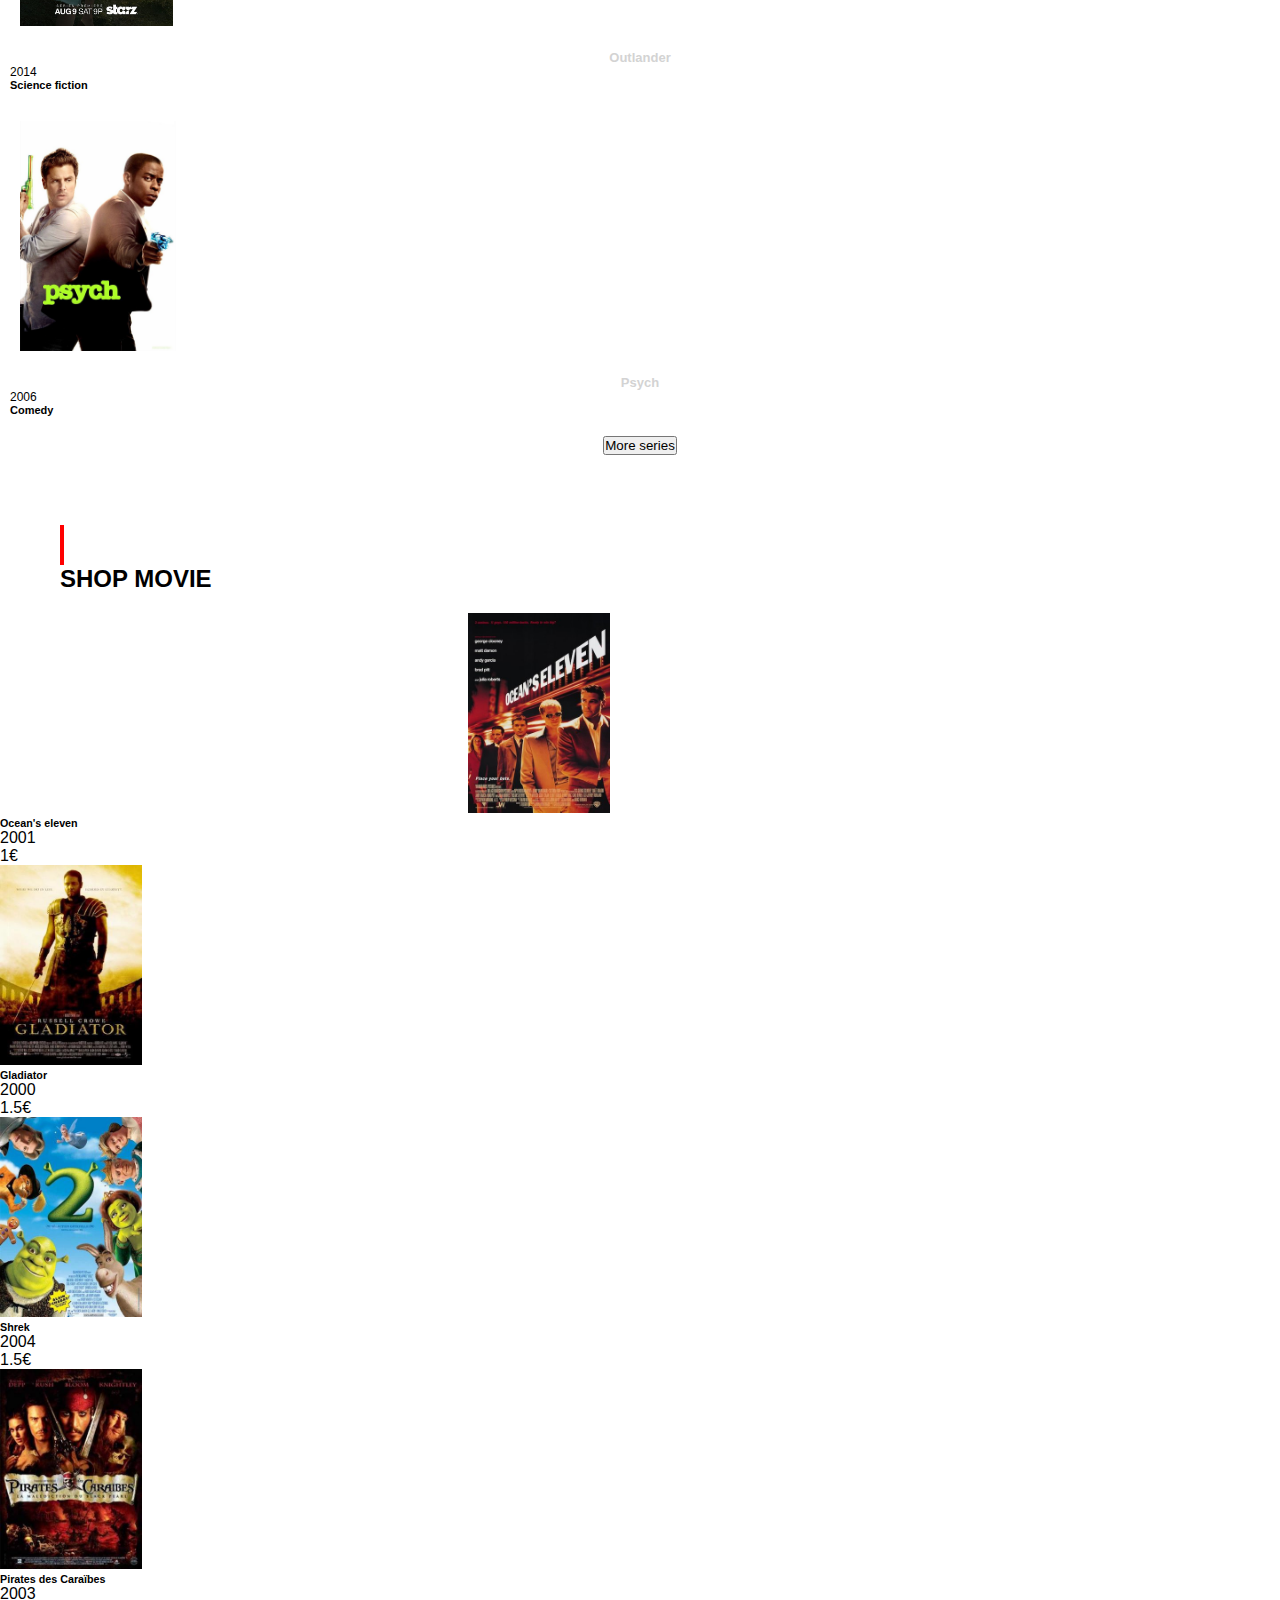
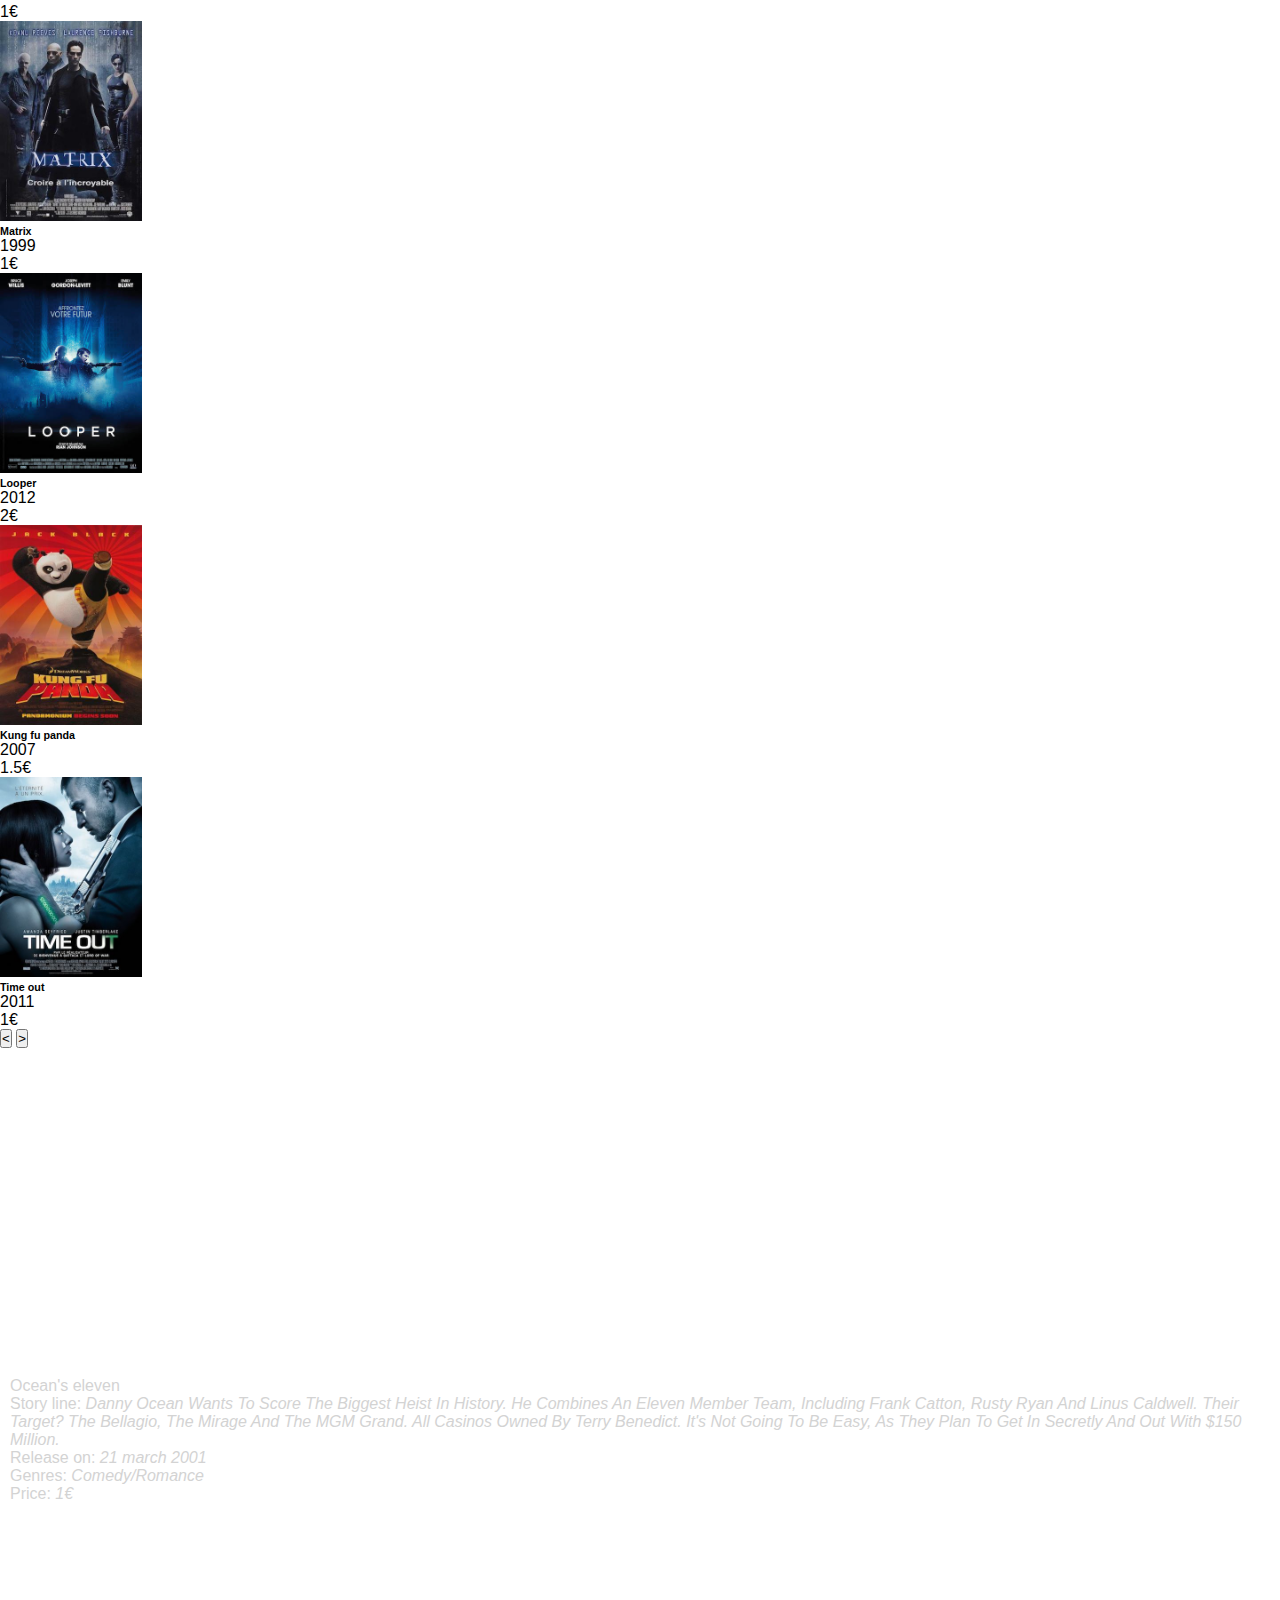
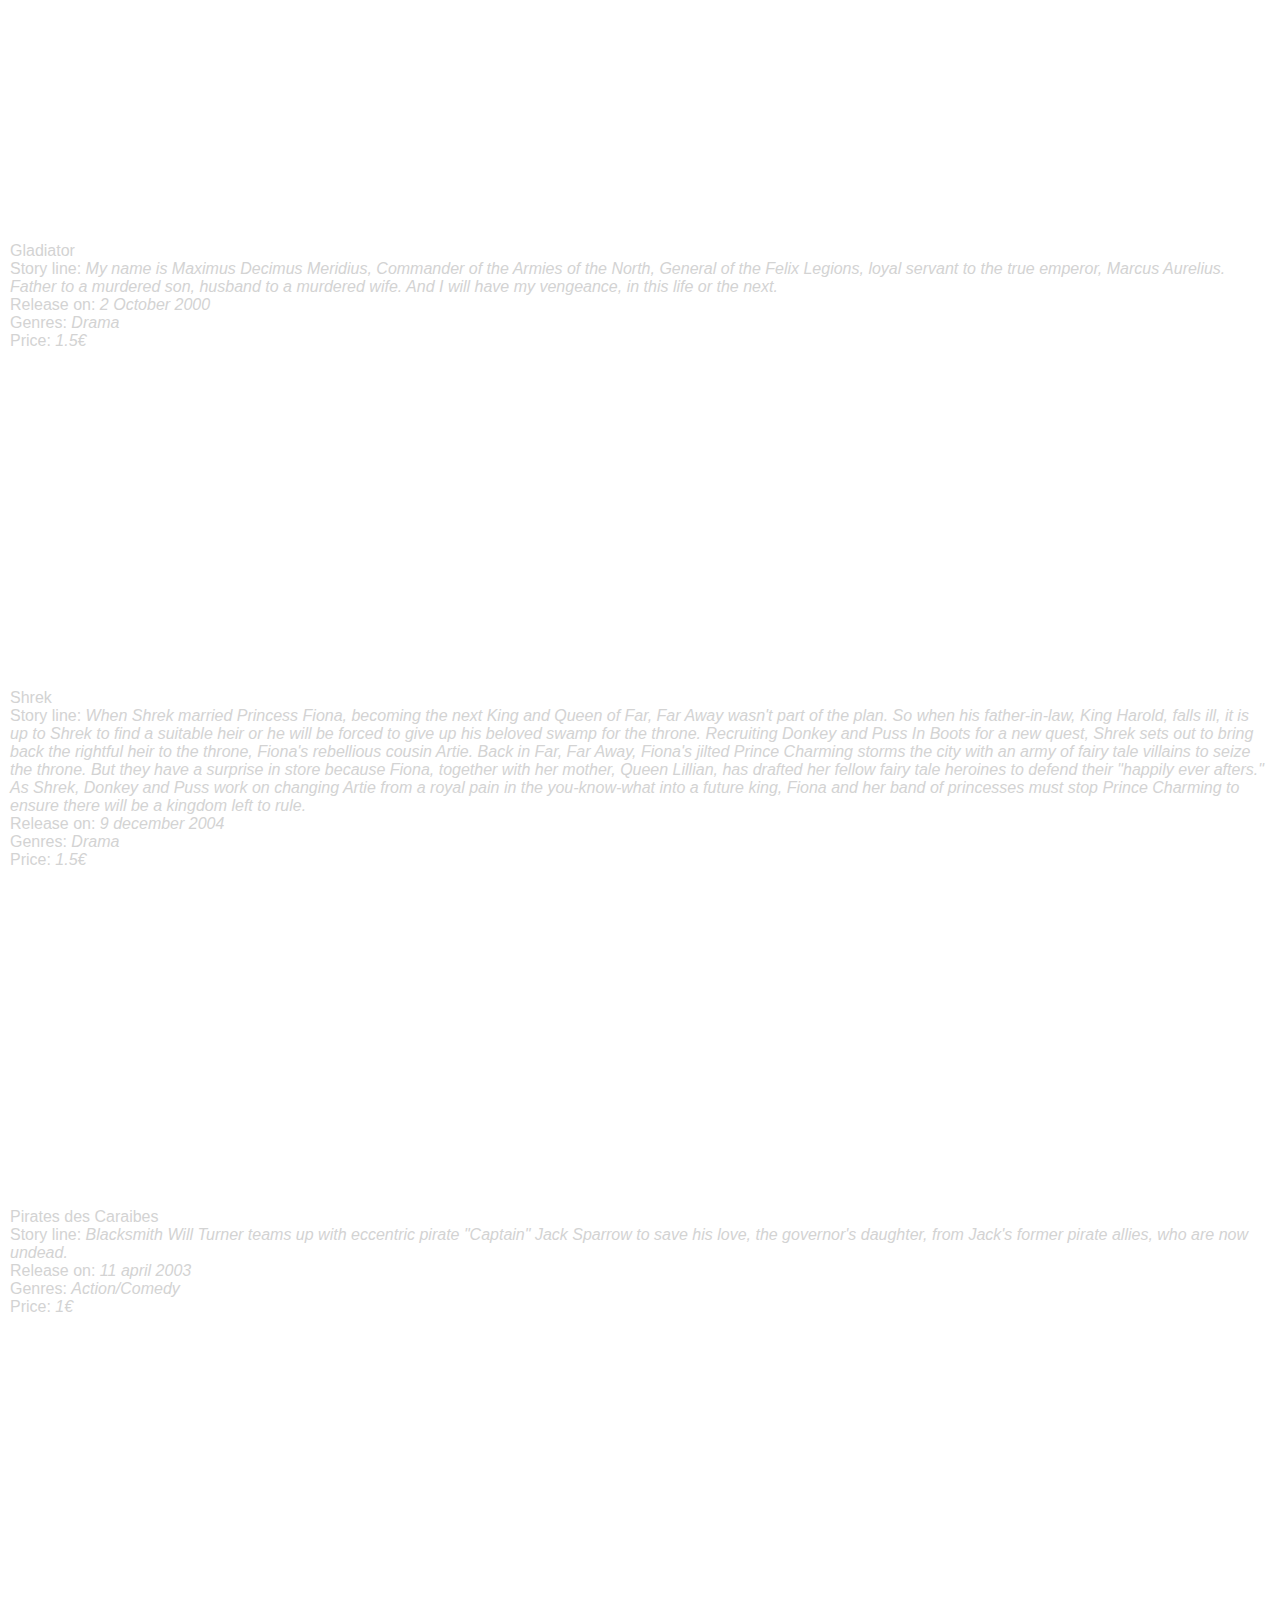
==== commit d05ddf82: "last merge develop" ====
--- a/index.html
+++ b/index.html
@@ -11,7 +11,7 @@
 <link rel="stylesheet" href="https://stackpath.bootstrapcdn.com/bootstrap/4.1.1/css/bootstrap.min.css" integrity="sha384-WskhaSGFgHYWDcbwN70/dfYBj47jz9qbsMId/iRN3ewGhXQFZCSftd1LZCfmhktB" crossorigin="anonymous">
 <link rel="stylesheet" href="style.css">
 <link rel=preload href="https://fonts.googleapis.com/css?family=Roboto:700" rel="stylesheet">
-<!--<link rel="stylesheet" href="https://use.fontawesome.com/releases/v5.1.0/css/all.css" integrity="sha384-lKuwvrZot6UHsBSfcMvOkWwlCMgc0TaWr+30HWe3a4ltaBwTZhyTEggF5tJv8tbt" crossorigin="anonymous">-->
+<link rel="stylesheet" href="https://use.fontawesome.com/releases/v5.1.0/css/all.css" integrity="sha384-lKuwvrZot6UHsBSfcMvOkWwlCMgc0TaWr+30HWe3a4ltaBwTZhyTEggF5tJv8tbt" crossorigin="anonymous">
 
 
 <body>
@@ -44,9 +44,8 @@
                 </div>
             <div class="carousel-item">
                 <img class="imgvh" alt="Responsive image" src="./assets/avengerS1.jpg" class="img-fluid" alt="Responsive image">
-            </div>
-        </div>
-    </div>
+        </div>
+      
 
         <div id="menu">
             <p class="title">ALLEZ<span class="redtitle">CINE</span></p>     
@@ -93,7 +92,7 @@
 
      <dl class="row row1">    
         <dt class="col-xs-12"><p class="subtitle">LATEST<span class="redsubtitle">ON</span><span class="subtitle">LINE</span><span class="redsubtitle">MO</span><span class="subtitle">VIES</span></p></dt>
-    </dl>
+     </dl>
     <div class="d-flex flex-row row">
         <div class="col-12">
             <div class="col-9 offset-3">
@@ -104,8 +103,6 @@
     </div>           
 
  </header>
-
-    
     <section class="films">
         <div class="container">
             <div class="row">
@@ -117,7 +114,6 @@
                         <div class="genre float-right">Action</div>
                     </div>
                 </div>
-
                 <div class="card col-6 col-md-4 col-lg-2" data-toggle="modal" data-target="#dinerconsTrailerModal">
                     <img src="assets/dinercons-1998-comedie.jpg" alt="affiche du film Diner de cons">
                     <div class="card-container">
@@ -562,6 +558,214 @@
         </div>
     </section>
     
+        <div class="shopmovies-container">
+                <div class="title" id="shop-movies"><h2>Shop Movies</h2></div>
+                <div class="row mainrow">
+                    <div class="col-12 col-sm-7 col-md-7 col-lg-7 col-xl-7">
+                        <div class="row">
+                            <div class="col-md-2-5" id="imgshop1">
+                                <img src="assets/oceanseleven-2001-action.jpg" alt="oceanseleven" height="200">
+                                <div class="shopinfo">
+                                        <h6>Ocean's eleven</h6>
+                                        <p>2001</p>
+                                        <p>1€</p>
+                                    </div>
+                            </div>
+                            <div class="col-md-2-5" id="imgshop2">
+                                <img src="assets/gladiator-2000-action.jpg" alt="gladiator" height="200">
+                                <div class="shopinfo">
+                                        <h6>Gladiator</h6>
+                                        <p>2000</p>
+                                        <p>1.5€</p>
+                                    </div>
+                            </div>
+                            <div class="col-md-2-5" id="imgshop3">
+                                <img src="assets/shrek2-2004-anime.jpg" alt="shrek2" height="200">
+                                <div class="shopinfo">
+                                        <h6>Shrek</h6>
+                                        <p>2004</p>
+                                        <p>1.5€</p>
+                                    </div>
+                            </div>
+                            <div class="col-md-2-5" id="imgshop4">
+                                <img src="assets/piratescaraibes-2003-action.jpg" alt="piratescaraibes" height="200">
+                                <div class="shopinfo">
+                                        <h6>Pirates des Caraïbes</h6>
+                                        <p>2003</p>
+                                        <p>1€</p>
+                                    </div>
+                            </div>
+                        </div>
+                        <div class="row">
+                            <div class="col-md-2-5" id="imgshop5">
+                                <img src="assets/matrix-1999-scifi.jpg" alt="matrix" height="200">
+                                <div class="shopinfo">
+                                        <h6>Matrix</h6>
+                                        <p>1999</p>
+                                        <p>1€</p>
+                                    </div>
+                            </div>
+                            <div class="col-md-2-5" id="imgshop6">
+                                <img src="assets/Looper-2012-scifi.jpg" alt="looper" height="200">
+                                <div class="shopinfo">
+                                        <h6>Looper</h6>
+                                        <p>2012</p>
+                                        <p>2€</p>
+                                    </div>
+                            </div>
+                            <div class="col-md-2-5" id="imgshop7">
+                                <img src="assets/kungfupanda-2008-anime.jpg" alt="kungfupanda" height="200">
+                                <div class="shopinfo">
+                                        <h6>Kung fu panda</h6>
+                                        <p>2007</p>
+                                        <p>1.5€</p>
+                                    </div>
+                            </div>
+                            <div class="col-md-2-5" id="imgshop8">
+                                <img src="assets/timeout-2011-scifi.jpg" alt="timeout" height="200">
+                                <div class="shopinfo">
+                                        <h6>Time out</h6>
+                                        <p>2011</p>
+                                        <p>1€</p>
+                                    </div>
+                            </div>
+                        </div>
+                    </div>
+                    <div class="col-12 col-sm-5 col-md-5 col-lg-5 col-xl-5" id="trailer-box">
+                        <div id="multi-item-example" class="carousel slide carousel-multi-item" data-ride="carousel">
+                            <div class="btn-group small-arrows" role="group" aria-label="Small Arrows">
+                                <button type="button" href="#multi-item-example" class="btn btn-dark btn-sm" id="previous" data-slide="prev">&#60;</button>
+                                <button type="button" href="#multi-item-example" class="btn btn-dark btn-sm" id="next" data-slide="next">&#62;</button>
+                            </div>
+                            
+                            <!-- First trailer -->
+                            <div class="carousel-inner" role="listbox">
+                                <div class="carousel-item">
+                                <div class="card bg-dark mb-3 trailer-container" id="trailer1">
+                                        <div class="embed-responsive embed-responsive-16by9">
+                                                <iframe width="560" height="315" src="https://www.youtube.com/embed/y3io4y46gxM" frameborder="0" allow="autoplay; encrypted-media" allowfullscreen></iframe>
+                                    </div>
+                                        <div class="card-body card-trailer">
+                                            <p class="card-title">Ocean's eleven</p>
+                                            <p class="card-text">Story line: <em>Danny Ocean Wants To Score The Biggest Heist In History. He Combines An Eleven Member Team, Including Frank Catton, Rusty Ryan And Linus Caldwell. Their Target? The Bellagio, The Mirage And The MGM Grand. All Casinos Owned By Terry Benedict. It's Not Going To Be Easy, As They Plan To Get In Secretly And Out With $150 Million.</em></p>
+                                            <p class="card-text">Release on: <em>21 march 2001</em></p>
+                                            <p class="card-text">Genres: <em>Comedy/Romance</em></p>
+                                            <p class="card-text">Price: <em>1€</em></p>
+                                        </div>
+                                </div>
+                            </div>
+                                <!-- Second trailer -->
+                        <div class="carousel-item">
+                            <div class="card bg-dark mb-3 trailer-container" id="trailer2">
+                                <div class="embed-responsive embed-responsive-16by9">
+                                        <iframe width="560" height="315" src="https://www.youtube.com/embed/owK1qxDselE" frameborder="0" allow="autoplay; encrypted-media" allowfullscreen></iframe>
+                                </div>
+                                <div class="card-body card-trailer">
+                                    <p class="card-title">Gladiator</p>
+                                    <p class="card-text">Story line: <em>My name is Maximus Decimus Meridius, Commander of the Armies of the North, General of the Felix Legions, loyal servant to the true emperor, Marcus Aurelius. Father to a murdered son, husband to a murdered wife. And I will have my vengeance, in this life or the next.</em></p>
+                                    <p class="card-text">Release on: <em>2 October 2000</em></p>
+                                    <p class="card-text">Genres: <em>Drama</em></p>
+                                    <p class="card-text">Price: <em>1.5€</em></p>
+                                </div>
+                            </div>
+                        </div>
+                                <!-- Third trailer -->
+                            <div class="carousel-item">
+                                <div class="card bg-dark mb-3 trailer-container" id="trailer3">
+                                    <div class="embed-responsive embed-responsive-16by9">
+                                            <iframe width="560" height="315" src="https://www.youtube.com/embed/W37DlG1i61s" frameborder="0" allow="autoplay; encrypted-media" allowfullscreen></iframe>
+                                    </div>
+                                    <div class="card-body card-trailer">
+                                        <p class="card-title">Shrek</p>
+                                        <p class="card-text">Story line: <em>When Shrek married Princess Fiona, becoming the next King and Queen of Far, Far Away wasn't part of the plan. So when his father-in-law, King Harold, falls ill, it is up to Shrek to find a suitable heir or he will be forced to give up his beloved swamp for the throne. Recruiting Donkey and Puss In Boots for a new quest, Shrek sets out to bring back the rightful heir to the throne, Fiona's rebellious cousin Artie. Back in Far, Far Away, Fiona's jilted Prince Charming storms the city with an army of fairy tale villains to seize the throne. But they have a surprise in store because Fiona, together with her mother, Queen Lillian, has drafted her fellow fairy tale heroines to defend their "happily ever afters." As Shrek, Donkey and Puss work on changing Artie from a royal pain in the you-know-what into a future king, Fiona and her band of princesses must stop Prince Charming to ensure there will be a kingdom left to rule.</em></p>
+                                        <p class="card-text">Release on: <em>9 december 2004</em></p>
+                                        <p class="card-text">Genres: <em>Drama</em></p>
+                                        <p class="card-text">Price: <em>1.5€</em></p>
+                                    </div>
+                                </div>
+                            </div>
+                                <!-- Fourth trailer -->
+                                <div class="carousel-item">
+                                    <div class="card bg-dark mb-3 trailer-container" id="trailer4">
+                                        <div class="embed-responsive embed-responsive-16by9">
+                                                <iframe width="560" height="315" src="https://www.youtube.com/embed/WiZC7l0ovvk" frameborder="0" allow="autoplay; encrypted-media" allowfullscreen></iframe>
+                                        </div>
+                                        <div class="card-body card-trailer">
+                                            <p class="card-title">Pirates des Caraibes</p>
+                                            <p class="card-text">Story line: <em>Blacksmith Will Turner teams up with eccentric pirate "Captain" Jack Sparrow to save his love, the governor's daughter, from Jack's former pirate allies, who are now undead.</em></p>
+                                            <p class="card-text">Release on: <em>11 april 2003</em></p>
+                                            <p class="card-text">Genres: <em>Action/Comedy</em></p>
+                                            <p class="card-text">Price: <em>1€</em></p>
+                                        </div>
+                                    </div>
+                                </div>
+                                <!-- Fifth trailer -->
+                            <div class="carousel-item active">
+                                <div class="card bg-dark mb-3 trailer-container" id="trailer5">
+                                    <div class="embed-responsive embed-responsive-16by9">
+                                            <iframe width="560" height="315" src="https://www.youtube.com/embed/m8e-FF8MsqU" frameborder="0" allow="autoplay; encrypted-media" allowfullscreen></iframe>
+                                </div>
+                                    <div class="card-body card-trailer">
+                                        <p class="card-title">Matrix</p>
+                                        <p class="card-text">Story line: <em>Thomas Anderson is Neo is a young software engineer and part-time hacker who is singled out by some mysterious figures who want to introduce him into the secret of 'the matrix'. The cops also seem to be after him, and he takes a chance on discovering what he has always suspected: that the world is not quite what it seems to be and a sinister conspiracy is at work.</em></p>
+                                        <p class="card-text">Release on: <em>20 july 1999</em></p>
+                                        <p class="card-text">Genres: <em>Comedy</em></p>
+                                        <p class="card-text">Price: <em>1€</em></p>
+                                    </div>
+                            </div>
+                        </div>
+                                <!-- Sixth trailer -->
+                            <div class="carousel-item">
+                                <div class="card bg-dark mb-3 trailer-container" id="trailer6">
+                                    <div class="embed-responsive embed-responsive-16by9">
+                                            <iframe width="560" height="315" src="https://www.youtube.com/embed/2iQuhsmtfHw" frameborder="0" allow="autoplay; encrypted-media" allowfullscreen></iframe>
+                                    </div>
+                                        <div class="card-body card-trailer">
+                                            <p class="card-title">Looper</p>
+                                            <p class="card-text">Story line: <em>In the futuristic action thriller Looper, time travel will be invented – but it will be illegal and only available on the black market. When the mob wants to get rid of someone, they will send their target 30 years into the past where a “looper” – a hired gun, like Joe (Joseph Gordon-Levitt) – is waiting to mop up. Joe is getting rich and life is good…until the day the mob decides to “close the loop,” sending back Joe’s future self (Bruce Willis) for assassination. The film is written and directed by Rian Johnson and also stars Emily Blunt, Paul Dano, and Jeff Daniels.
+                                            </em></p>
+                                            <p class="card-text">Release on: <em>19 may 2012</em></p>
+                                            <p class="card-text">Genres: <em>Comedy</em></p>
+                                            <p class="card-text">Price: <em>2€</em></p>
+                                        </div>
+                                </div>
+                            </div>
+                                <!-- Seventh trailer -->
+                            <div class="carousel-item">
+                                <div class="card bg-dark mb-3 trailer-container" id="trailer7">
+                                    <div class="embed-responsive embed-responsive-16by9">
+                                            <iframe width="560" height="315" src="https://www.youtube.com/embed/PXi3Mv6KMzY" frameborder="0" allow="autoplay; encrypted-media" allowfullscreen></iframe>
+                                    </div>
+                                        <div class="card-body card-trailer">
+                                            <p class="card-title">Kung fu panda</p>
+                                            <p class="card-text">Story line: <em>Enthusiastic, big and a little clumsy, Po is the biggest fan of kung fu around... which doesn't exactly come in handy while working every day in his family's noodle shop. Unexpectedly chosen to fulfill an ancient prophecy, Po's dreams become reality when he joins the world of kung fu and studies alongside his idols, the legendary Furious Five—Tigress, Crane, Mantis, Viper and Monkey—under the leadership of their guru, Master Shifu. But before they know it, the vengeful and treacherous snow leopard Tai Lung is headed their way, and it's up to Po to defend everyone from the oncoming threat. Can he turn his dreams of becoming a kung fu master into reality? Po puts his heart — and his girth —into the task, and the unlikely hero ultimately finds that his greatest weaknesses turn out to be his greatest strengths.</em></p>
+                                            <p class="card-text">Release on: <em>06 august 2008</em></p>
+                                            <p class="card-text">Genres: <em>Drama</em></p>
+                                            <p class="card-text">Price: <em>1.5€</em></p>
+                                        </div>
+                                </div>
+                            </div>
+                                <!-- Eighth trailer -->
+                        <div class="carousel-item">
+                                    <div class="card bg-dark mb-3 trailer-container" id="trailer8">
+                                        <div class="embed-responsive embed-responsive-16by9">
+                                            <iframe width="560" height="315" src="https://www.youtube.com/embed/bVZsx_a488w" frameborder="0" allow="autoplay; encrypted-media" allowfullscreen></iframe>
+                                        </div>
+                                            <div class="card-body card-trailer">
+                                            <p class="card-title">Time out</p>
+                                            <p class="card-text">Story line: <em>Welcome to a world where time has become the ultimate currency. You stop aging at 25, but there's a catch: You're genetically-Engineered to live only one more year, unless you can buy your way out of it. The rich "Earn" decades at a time (Remaining at age 25), becoming </em></p>
+                                            <p class="card-text">Release on: <em>24 october 2011</em></p>
+                                            <p class="card-text">Genres: <em>Action</em></p>
+                                            <p class="card-text">Price: <em>1€</em></p>
+                                            </div>
+                                    </div>
+                                </div>
+                            </div>
+                        </div>
+                    </div>
+                </div>
+            </div>
+    </section>
     <section class="contact-us">
         <div class="row">
             <div class="col-12 section-title">
@@ -607,16 +811,16 @@
     </section>
     <!-- SOCIAL NETWORK EXPANDABLE ICON -->
     <div id="boxTwitter">
-        Twitter  <a href="https://www.twitter.com"><i class="fa fa-twitter"></i></a>
+            <a href="https://www.twitter.com" target="_blank">Twitter</a><i class="icon fa fa-twitter"></i>
     </div>
     <div id="boxFacebook">
-        Facebook  <a href="https://www.facebook.com"><i class="fa fa-facebook"></i></a>
+            <a href="https://www.facebook.com" target="_blank">Facebook</a><i class="icon fa fa-facebook"></i>
     </div>
     <div id="boxDribbble">
-        Dribbble  <a href="https://www.dribble.com"><i class="fa fa-dribbble"></i></a>
+            <a href="https://www.dribble.com" target="_blank">Dribbble</a><i class="icon fa fa-dribbble"></i>
     </div>
     <div id="boxGoogle">
-        Google +  <a href="https://www.googleplus.com"><i class="fa fa-google-plus"></i></a>
+            <a href="https://www.googleplus.com" target="_blank">Google +</a><i class="icon fa fa-google-plus"></i>
     </div>
 
     <footer class="footer">
--- a/style.css
+++ b/style.css
@@ -121,25 +121,6 @@
     font-size: 0.8em;
 }
 
-/* Extra small devices (xs) (portrait phones, less than 576px)*/
-@media (max-width: 575.98px) { 
-    
-}
-
-/* Small devices (sm) (landscape phones, less than 768px) */
-@media (max-width: 767.98px) {
-
-}
-
-/* Medium devices (md) (tablets, less than 992px) */
-@media (max-width: 991.98px) {
-
-}
-
-/* Large devices (lg) (desktops, less than 1200px) */
-@media (max-width: 1199.98px) {
-
-}
 
 .jumbotron{
 padding: 0px;
@@ -223,6 +204,36 @@
     filter: opacity(30%);
     }
 /* -- LIGNE LATEST ONLINE MOVIE --*/
+@media(min-width:375px){
+    .redsubtitle{
+        position: sticky;
+        text-align: center;
+        margin-left: -190px;
+        font-size: 2px;
+       
+    }
+    .subtitle{
+        font-size: 2px;
+
+    }
+}
+@media(max-width:767px){}
+@media(min-width:768px){
+    .redsubtitle{
+        text-align: center;
+        margin-left: -190px;
+        font-size: 2px;
+        display: none;
+        margin:0 0px;
+    }
+    .subtitle{
+        display: none;
+        z-index: 0;
+
+    }
+}
+@media(min-width:992px){}
+@media(min-width:1200px){}
 
 .subtitle{
 position: relative;
@@ -487,3 +498,15 @@
     min-width: 80px;
     margin-bottom: 10px;
 }
+
+.icon{
+    color: white;
+}
+
+.card-text{
+    color: lightgrey;
+}
+
+.card-title{
+    color: lightgray;
+}
